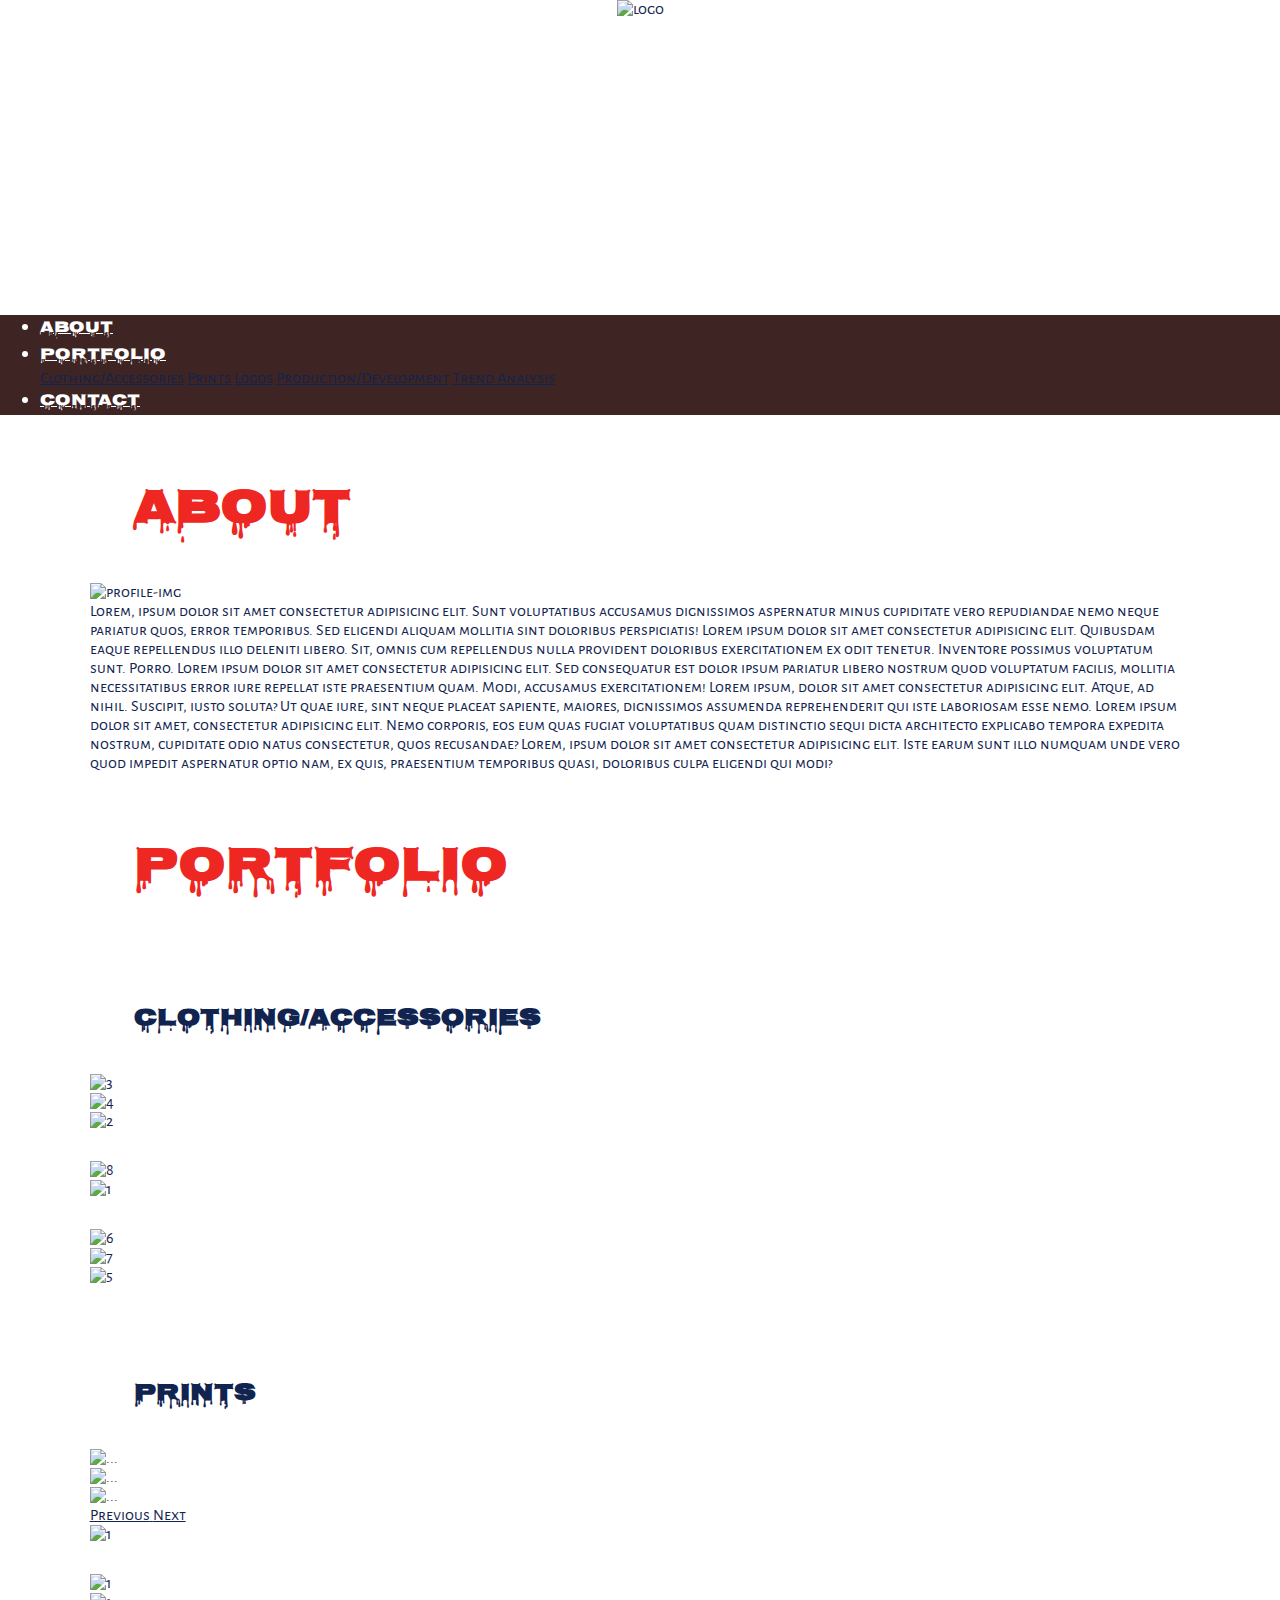
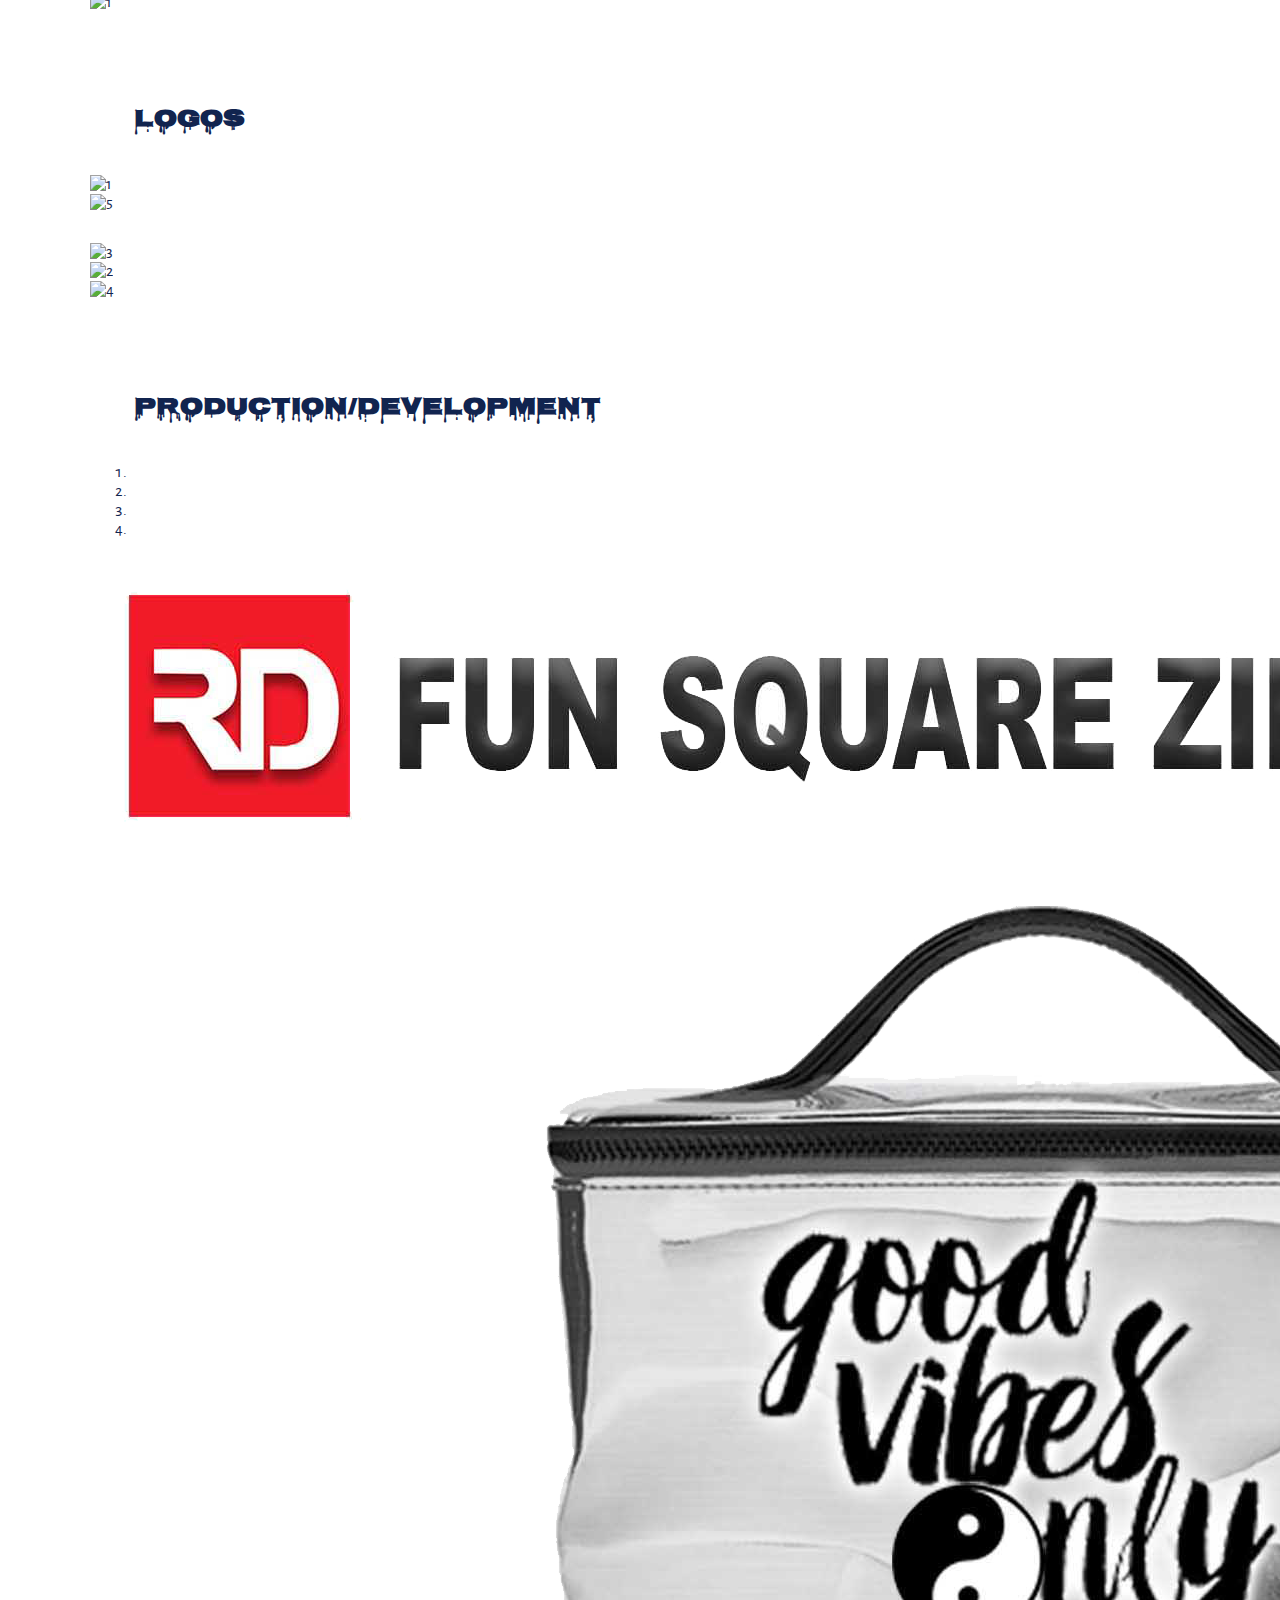
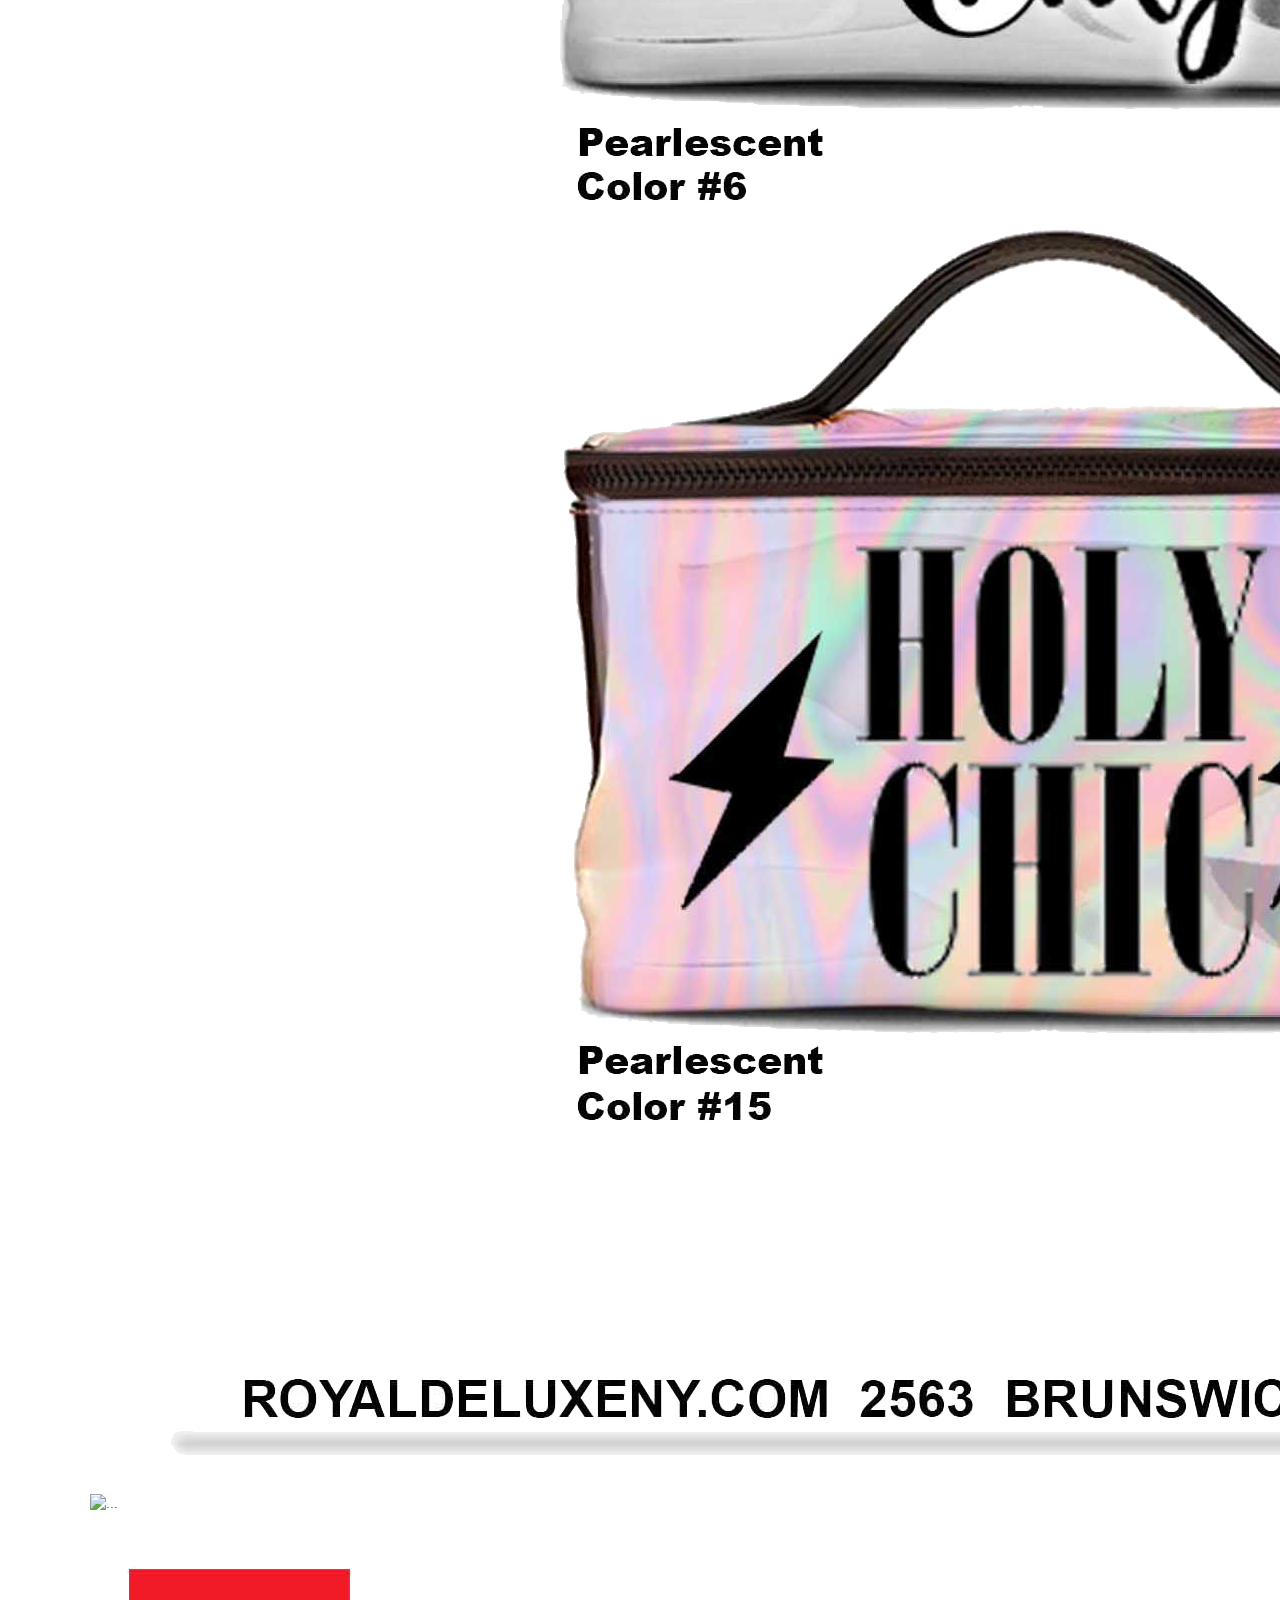
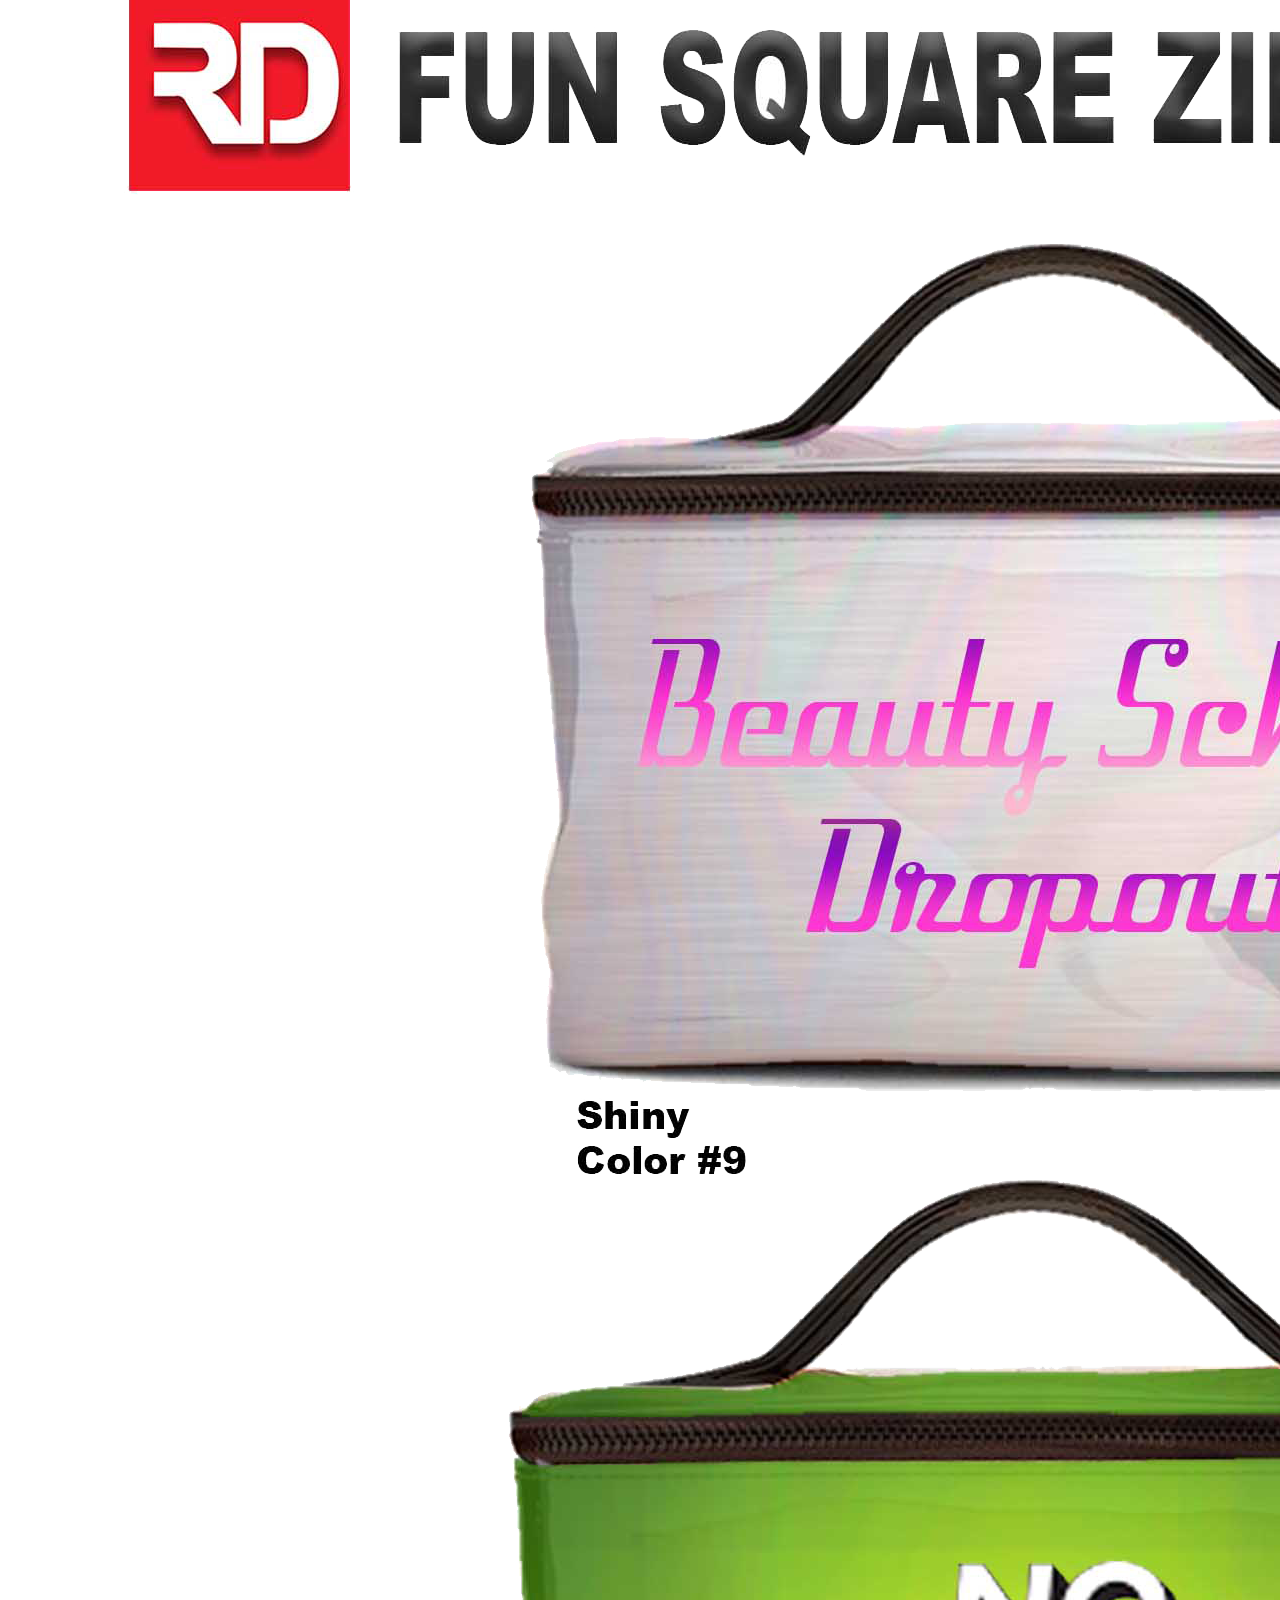
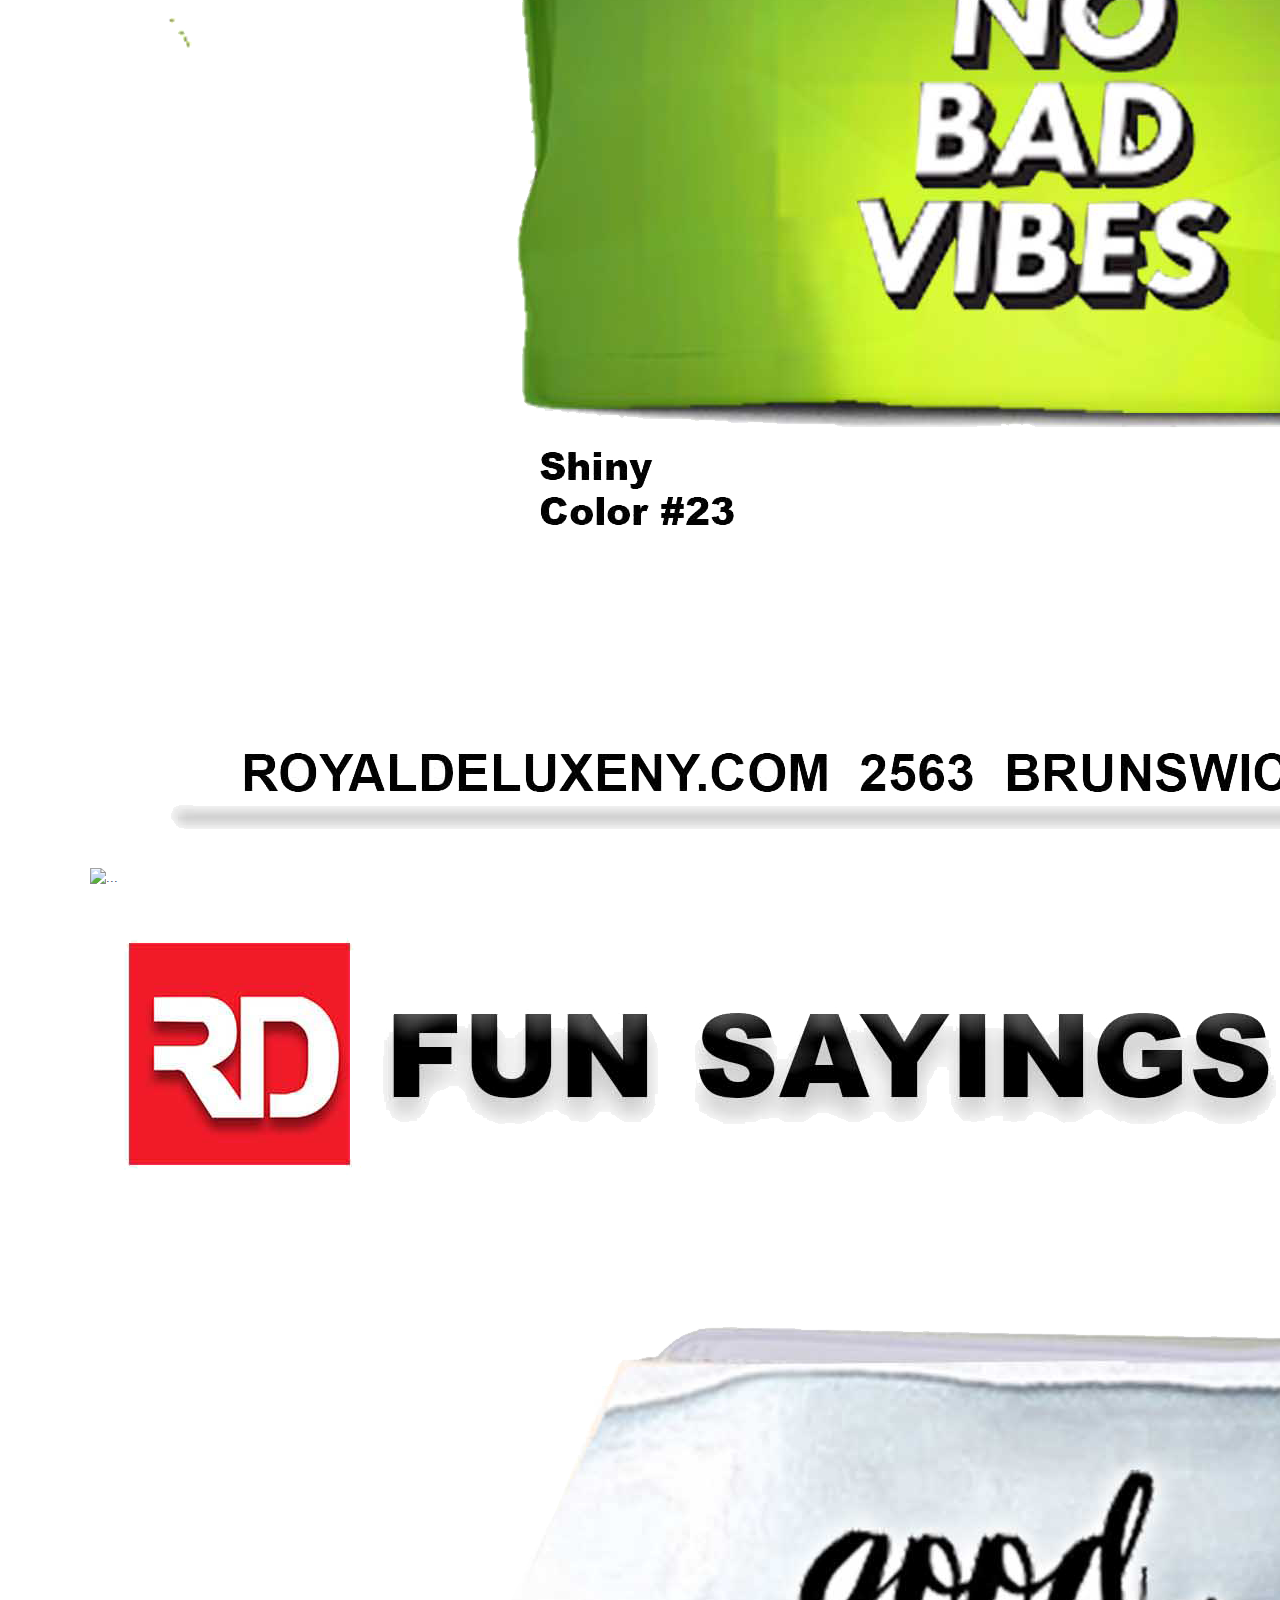
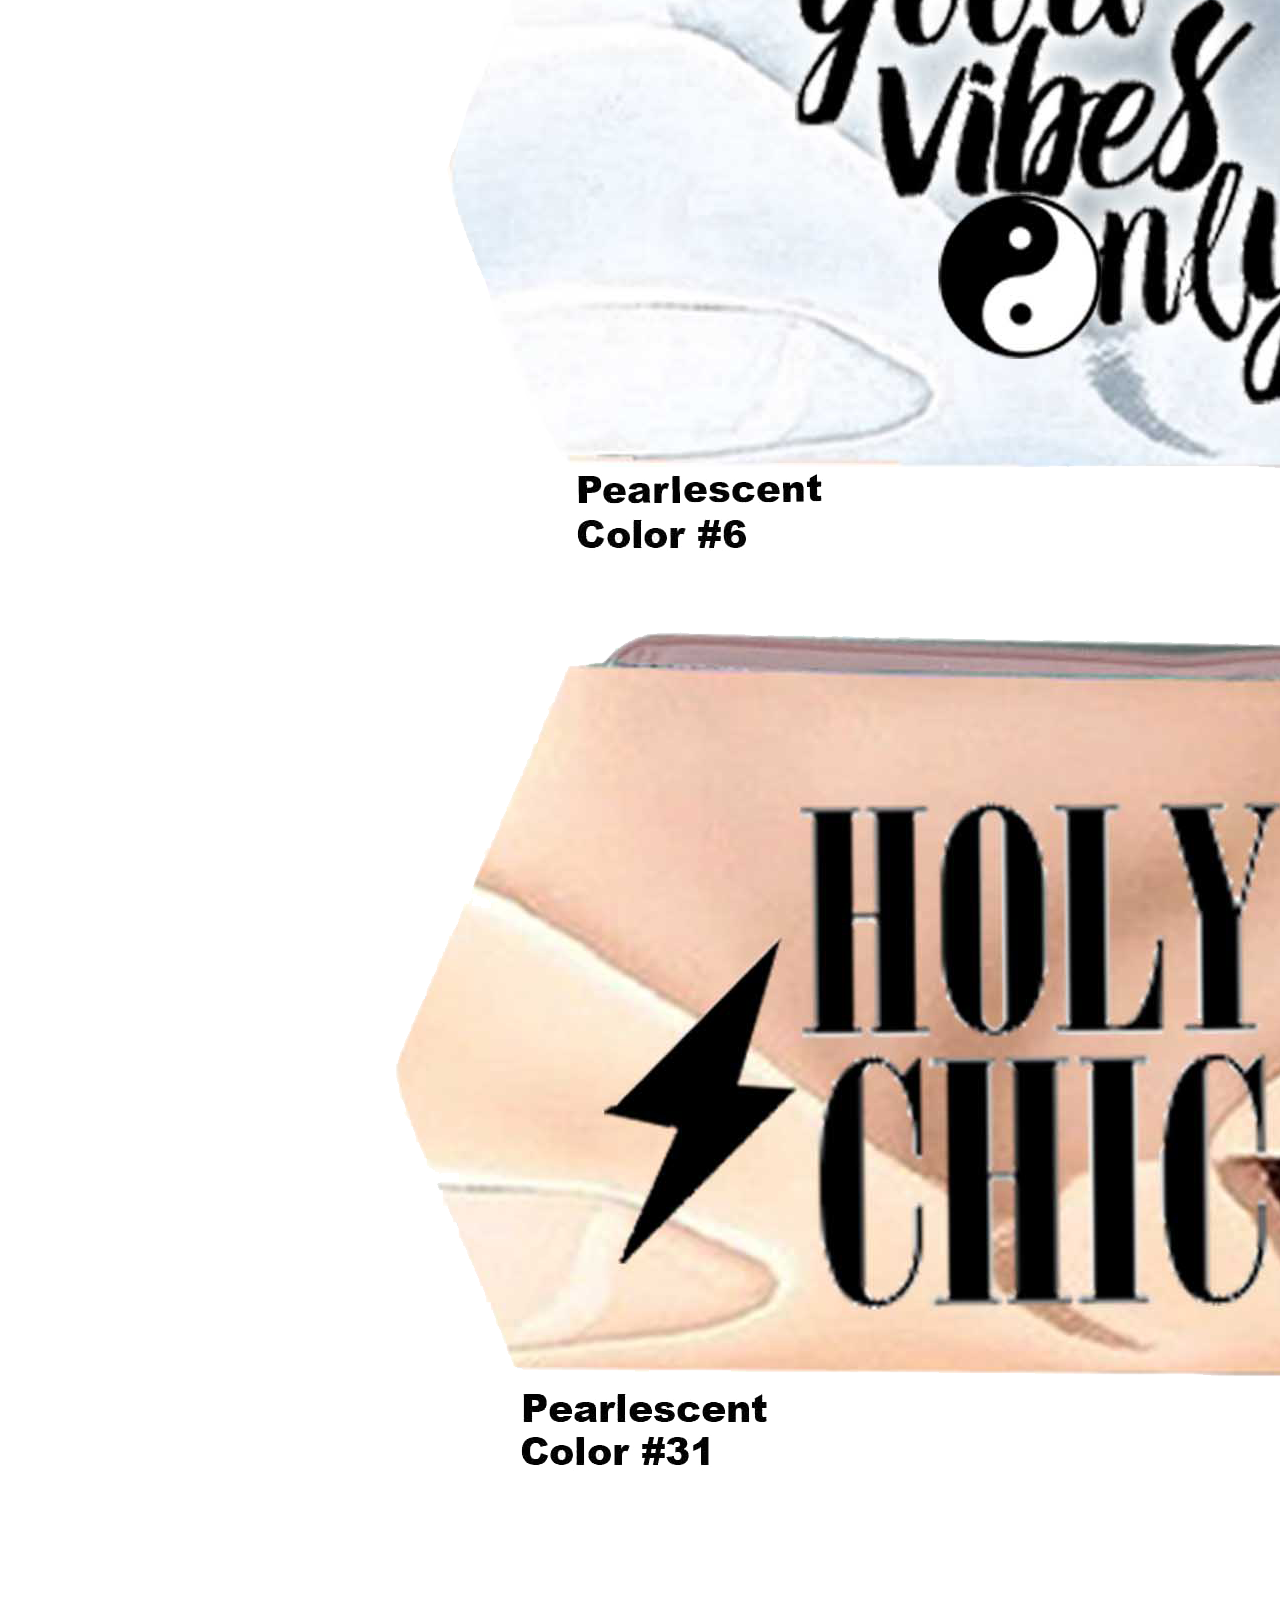
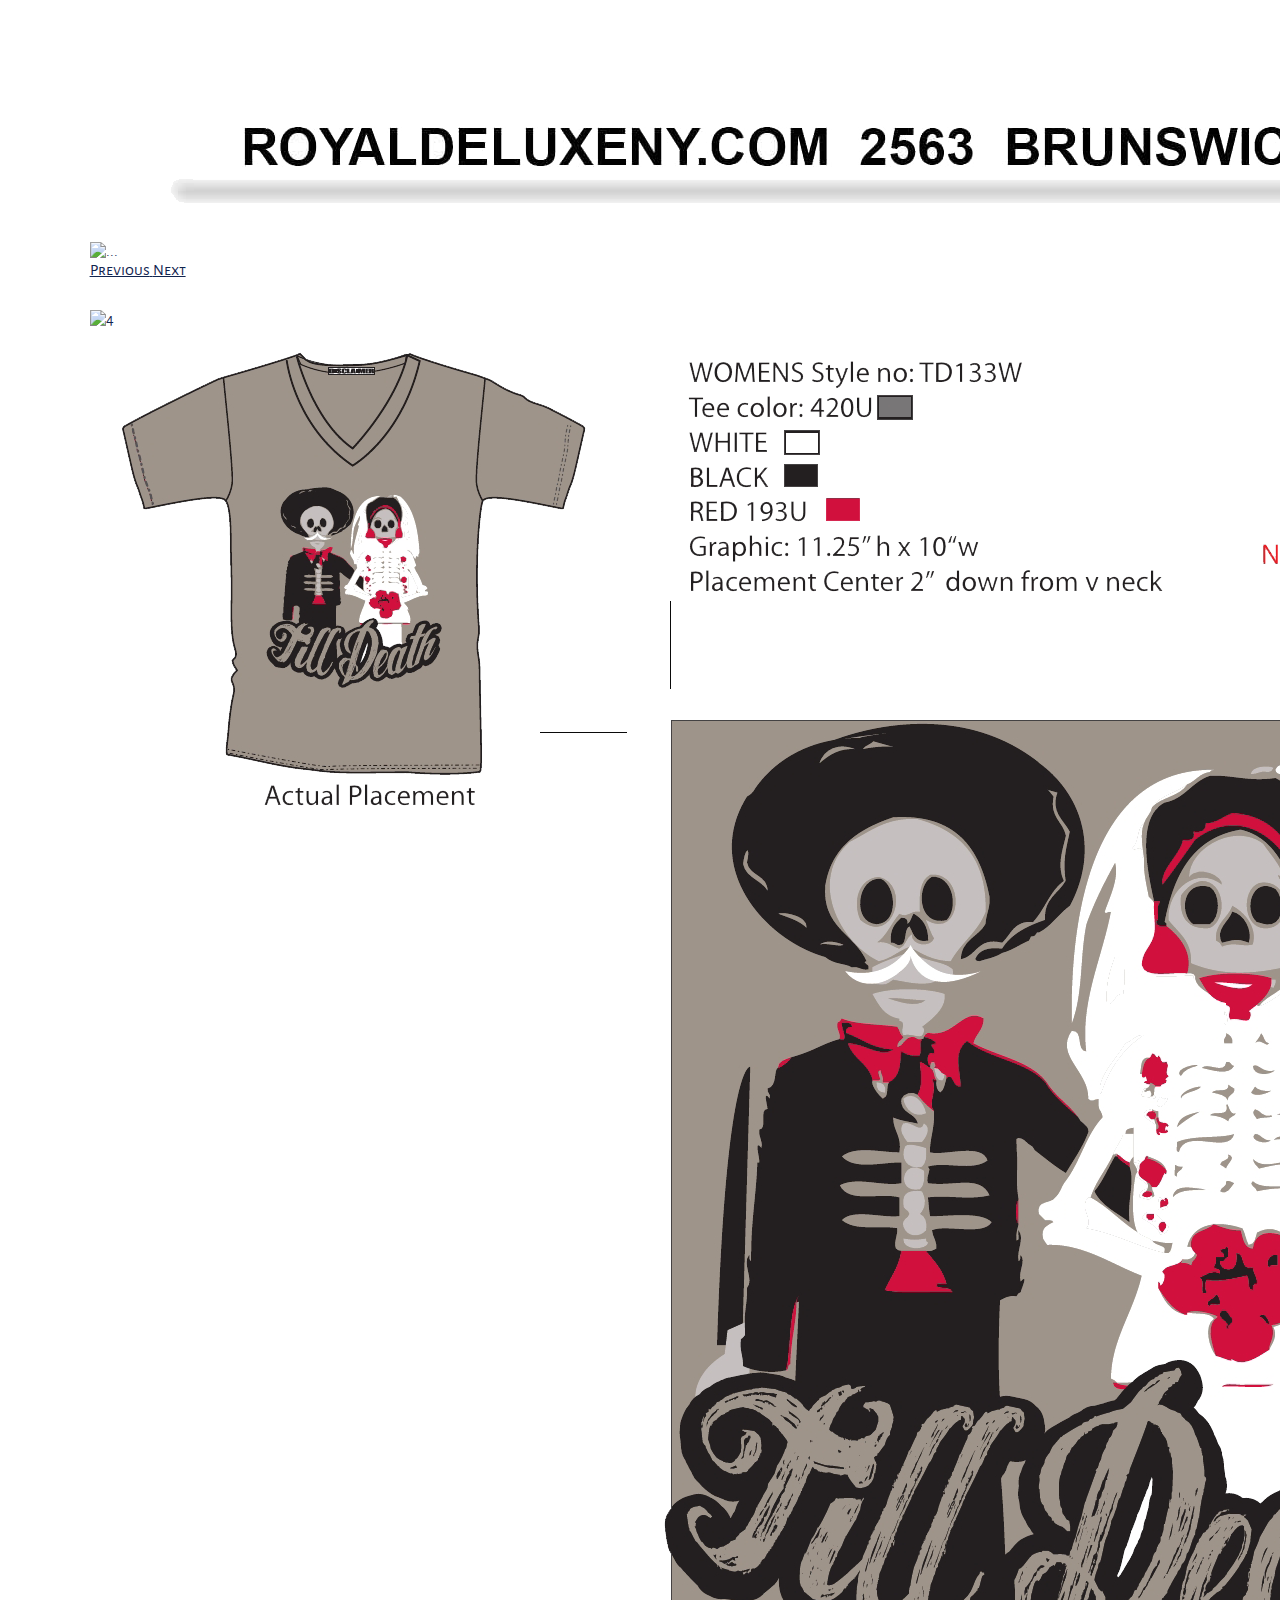
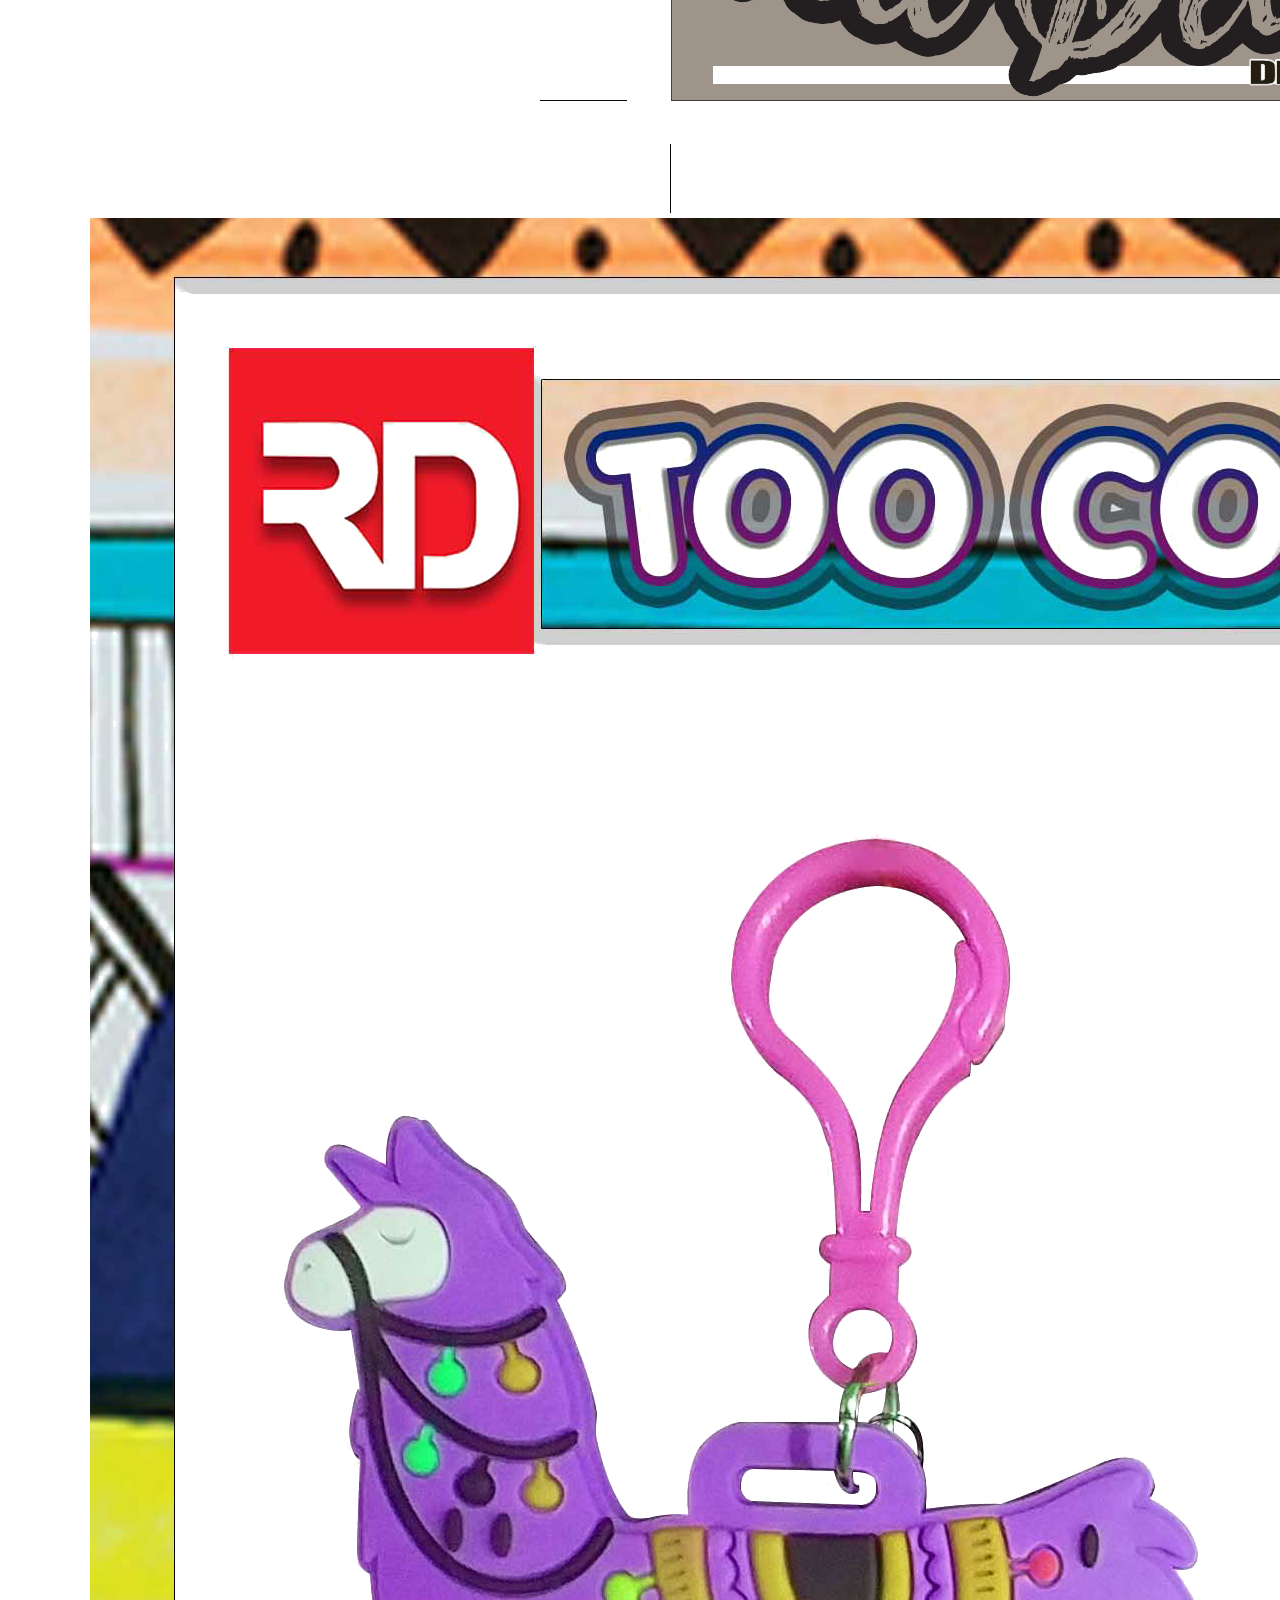
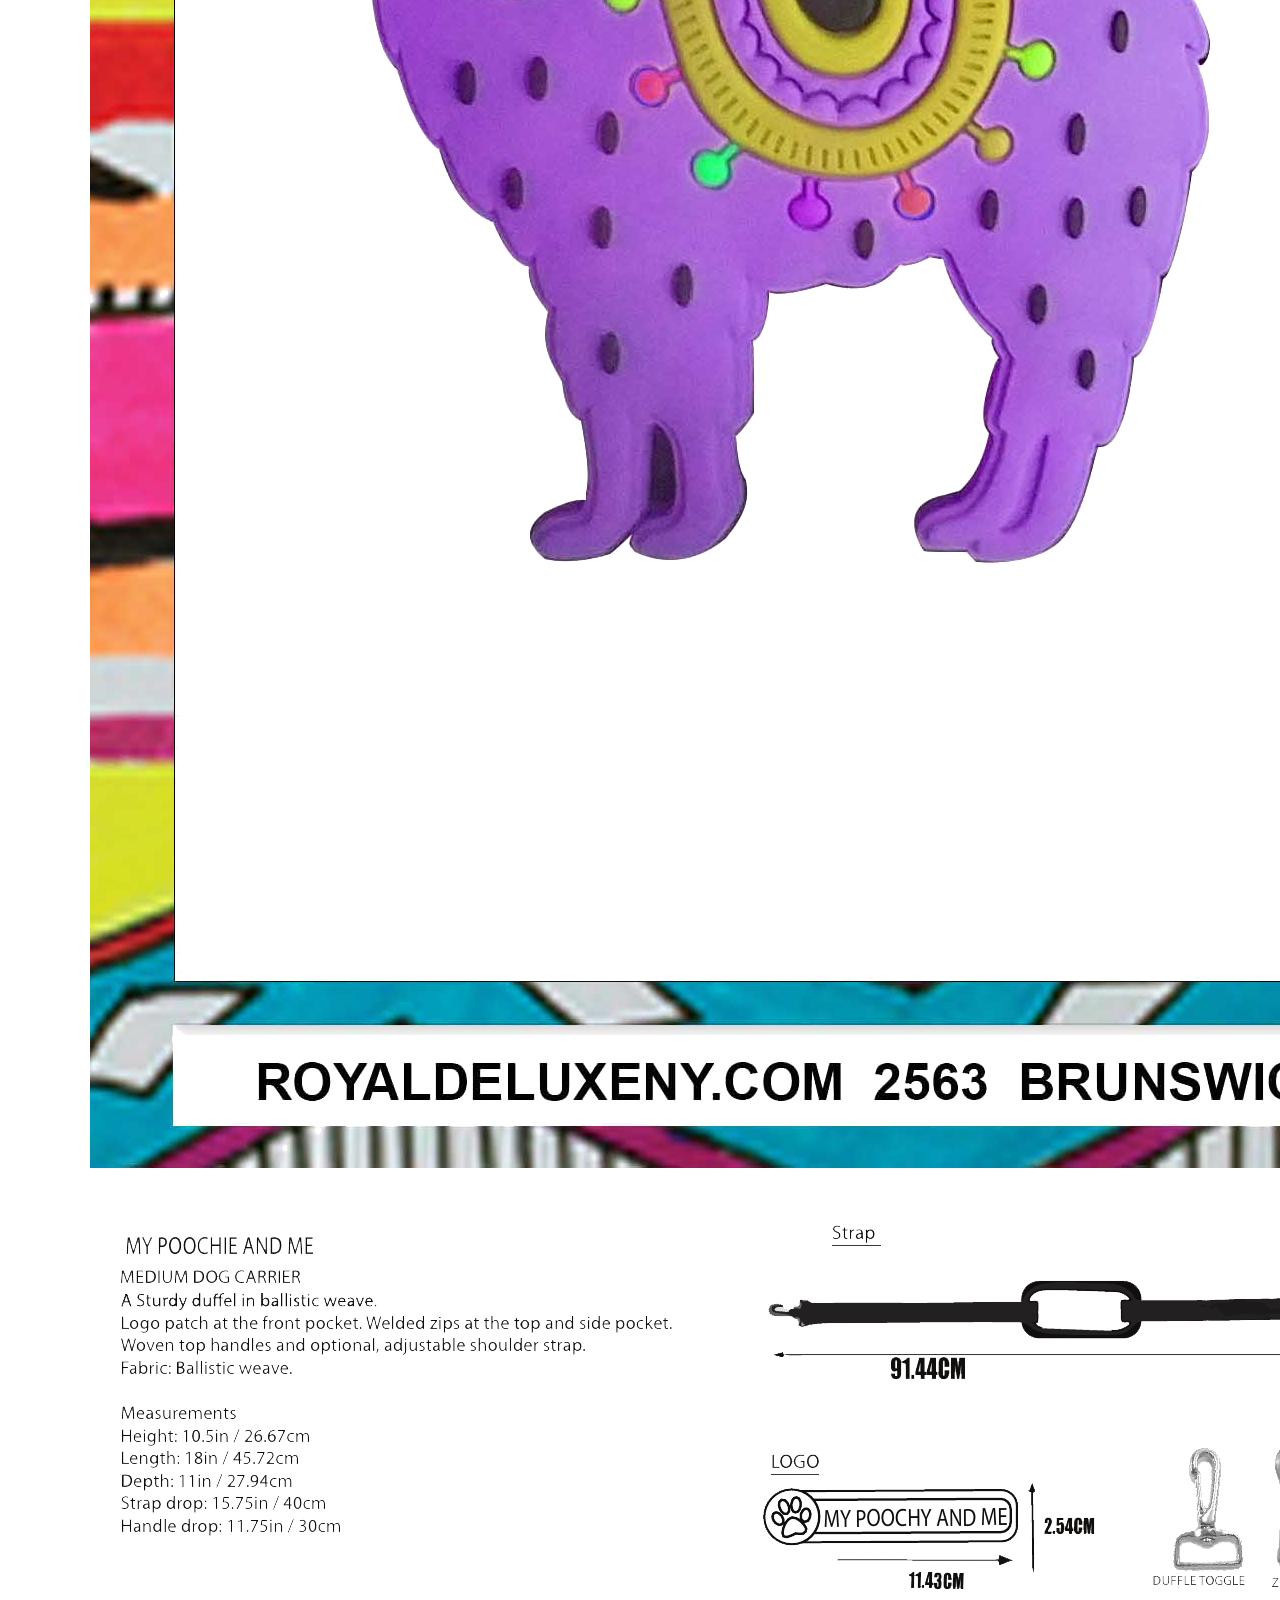
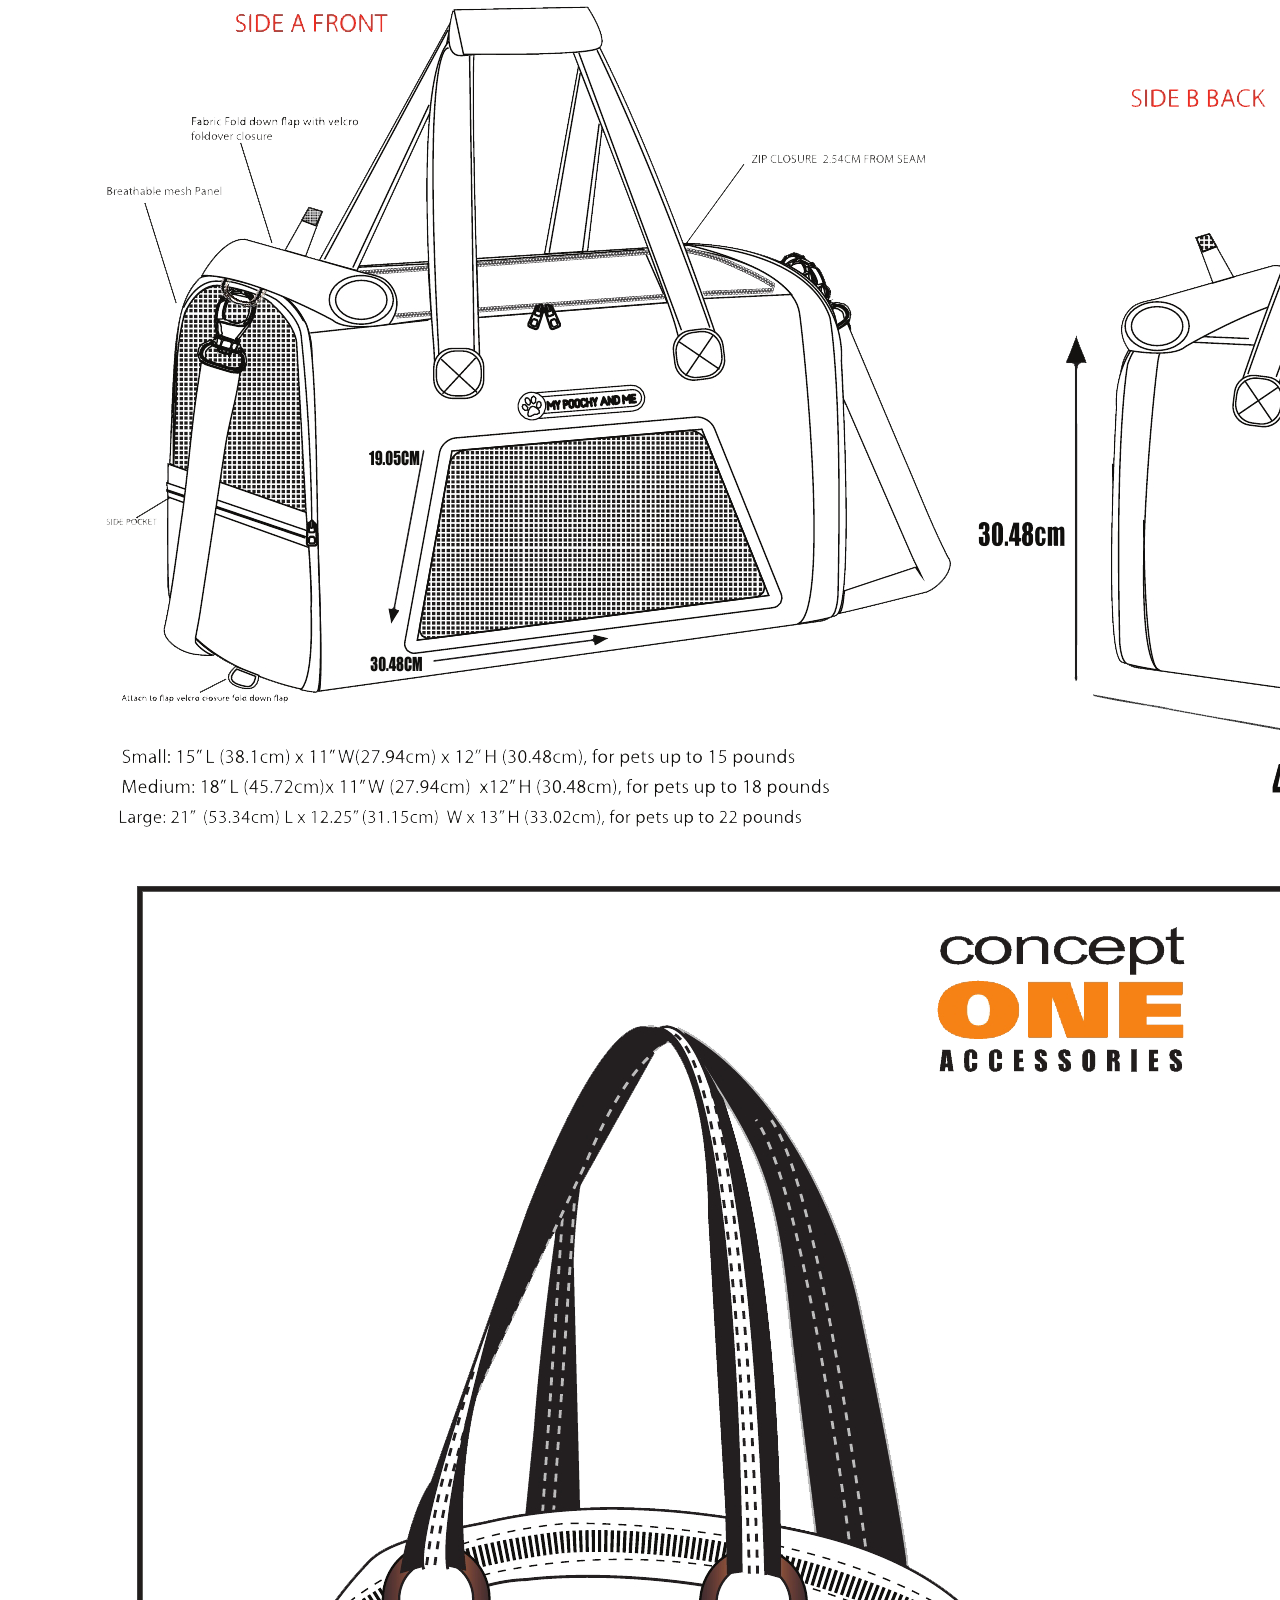
==== index.html @ 84c1ed61 "Carousel" ====
<!DOCTYPE html>
<html lang="en">
  <head>
    <meta charset="UTF-8" />
    <meta name="viewport" content="width=device-width, initial-scale=1.0" />
    <meta http-equiv="X-UA-Compatible" content="ie=edge" />
    <link rel="icon" type="image/png" href="./assets/Images/logo-icon.png" />

    <link
      rel="stylesheet"
      href="https://stackpath.bootstrapcdn.com/bootstrap/4.2.1/css/bootstrap.min.css"
      integrity="sha384-GJzZqFGwb1QTTN6wy59ffF1BuGJpLSa9DkKMp0DgiMDm4iYMj70gZWKYbI706tWS"
      crossorigin="anonymous"
    />

    <!--Google Fonts-->
    <link href="https://fonts.googleapis.com/css?family=Alegreya+Sans+SC|Nosifer" rel="stylesheet">
    <link rel="stylesheet" href="assets/CSS/style.css" />

    <title>about</title>
  </head>
  <body>

    <!--Header-->
    <header>
      <img src="./assets/Images/logo.png" alt="logo" class="logo">
    </header>

    <!--Navbar-->
    <nav class="navbar navbar-light sticky-top ">
      <ul class="nav">
        <li class="nav-item">
          <a class="nav-link active" href="#">About</a>
        </li>
        <li class="nav-item dropdown">
          <a
            class="nav-link dropdown-toggle"
            data-toggle="dropdown"
            href="#"
            role="button"
            aria-haspopup="true"
            aria-expanded="false"
            >Portfolio</a
          >
          <div class="dropdown-menu">
            <a class="dropdown-item" href="#clothing">Clothing/Accessories</a>
            <a class="dropdown-item" href="#prints">Prints</a>
            <a class="dropdown-item" href="#logos">Logos</a>
            <a class="dropdown-item" href="#production-development">Production/Development</a>
            <a class="dropdown-item" href="#trend-analysis">Trend Analysis</a>
            
        </li>
        <li class="nav-item">
          <a class="nav-link" href="#contact">Contact</a>
        </li>
      </ul>
    </nav>

    <!--main-->
    <main>
      <!--ABOUT-->
      <div id="about">
        <h1>About</h1>
        <div class="container">
          <div class="row">
            <div class="col-lg-4">
              <img src="./assets/Images/profile-img.jpg" alt="profile-img" class="img-fluid">
            </div>
            <div class="col-lg-8">
              <p>Lorem, ipsum dolor sit amet consectetur adipisicing elit. Sunt voluptatibus accusamus dignissimos aspernatur minus cupiditate vero repudiandae nemo neque pariatur quos, error temporibus. Sed eligendi aliquam mollitia sint doloribus perspiciatis!
                Lorem ipsum dolor sit amet consectetur adipisicing elit. Quibusdam eaque repellendus illo deleniti libero. Sit, omnis cum repellendus nulla provident doloribus exercitationem ex odit tenetur. Inventore possimus voluptatum sunt. Porro.
                Lorem ipsum dolor sit amet consectetur adipisicing elit. Sed consequatur est dolor ipsum pariatur libero nostrum quod voluptatum facilis, mollitia necessitatibus error iure repellat iste praesentium quam. Modi, accusamus exercitationem!
                Lorem ipsum, dolor sit amet consectetur adipisicing elit. Atque, ad nihil. Suscipit, iusto soluta? Ut quae iure, sint neque placeat sapiente, maiores, dignissimos assumenda reprehenderit qui iste laboriosam esse nemo.
                Lorem ipsum dolor sit amet, consectetur adipisicing elit. Nemo corporis, eos eum quas fugiat voluptatibus quam distinctio sequi dicta architecto explicabo tempora expedita nostrum, cupiditate odio natus consectetur, quos recusandae?
                Lorem, ipsum dolor sit amet consectetur adipisicing elit. Iste earum sunt illo numquam unde vero quod impedit aspernatur optio nam, ex quis, praesentium temporibus quasi, doloribus culpa eligendi qui modi?
              </p>
            </div>
          </div>
        </div>
      </div>
      <div id="portfolio">
        <h1>Portfolio</h1>

        <!--CLOTHING/ACCESSORIES-->
        <div id="clothing" class="margin-top">
          <h2>Clothing/Accessories</h2>
          <div class="container no-gutters">
            
            <!--New Row-->
            <div class="row">
              <div class="col-lg-4">
                <img src="./assets/Images/clothing/3.JPG" alt="3" class="img-fluid">
              </div>
              <div class="col-lg-4">
                <img src="./assets/Images/clothing/8.JPG" alt="4" class="img-fluid">
              </div>
              <div class="col-lg-4">
                <img src="./assets/Images/clothing/1.JPG" alt="2" class="img-fluid">
              </div>
            </div>
            <!--New Row-->
            <div class="row">
              <div class="col-lg-4">
                <img src="./assets/Images/clothing/4.JPG" alt="8" class="img-fluid">
              </div>
              <div class="col-lg-8">
                <img src="./assets/Images/clothing/2.JPG" alt="1" class="img-fluid">
              </div>
            
              
            </div>
            <!--New Row-->
            <div class="row">
              <div class="col-lg-4">
                <img src="./assets/Images/clothing/6.JPG" alt="6" class="img-fluid">
              </div>
              <div class="col-lg-4">
                <img src="./assets/Images/clothing/7.jpg" alt="7" class="img-fluid">
              </div>
              <div class="col-lg-4">
                <img src="./assets/Images/clothing/5.JPG" alt="5" class="img-fluid">
              </div>
              
              
            </div>
           

          </div>
        </div>

        <!--PRINTS-->
        <div id="prints"  class="margin-top">
          <h2>Prints</h2>

          <div class="container">
            <div class="row">
             
              <div class="col-lg-8">
                <div id="carouselExampleFade" class="carousel slide carousel-fade" data-ride="carousel">
                  <div class="carousel-inner">
                    <div class="carousel-item active">
                      <img src="./assets/Images/prints/1.jpg" class="d-block w-100" alt="...">
                    </div>
                    <div class="carousel-item">
                      <img src="./assets/Images/prints/6.jpg" class="d-block w-100" alt="...">
                    </div>
                    <div class="carousel-item">
                      <img src="./assets/Images/prints/2.jpg" class="d-block w-100" alt="...">
                    </div>
                  </div>
                  <a class="carousel-control-prev" href="#carouselExampleFade" role="button" data-slide="prev">
                    <span class="carousel-control-prev-icon" aria-hidden="true"></span>
                    <span class="sr-only">Previous</span>
                  </a>
                  <a class="carousel-control-next" href="#carouselExampleFade" role="button" data-slide="next">
                    <span class="carousel-control-next-icon" aria-hidden="true"></span>
                    <span class="sr-only">Next</span>
                  </a>
                </div>
              </div>
              <div class="col-lg-4">
                <img src="./assets/Images/prints/5.jpg" alt="1" class="img-fluid">
              </div>
            </div>
           
           
            </div>
            <!--New Row-->
            <div class="row">
              <div class="col-lg-6">
                <img src="./assets/Images/prints/3.jpg" alt="1" class="img-fluid">
              </div>
              <div class="col-lg-4">
                <img src="./assets/Images/prints/4.jpg" alt="1" class="img-fluid">
              </div>
             
            </div>
           
          </div>
        </div>

        <!--LOGOS-->
        <div id="logos" class="margin-top">
          <h2>Logos</h2>
          <div class="conainer no-gutters">
            <div class="row">
              <div class="col-lg-8">
                <img src="./assets/Images/logos/1.jpg" alt="1" class="img-fluid">
              </div>
              <div class="col-lg-4">
                <img src="./assets/Images/logos/5.jpg" alt="5" class="img-fluid">
              </div>
            </div>
            <!--New Row-->
            <div class="row">
              <div class="col-lg-4">
                <img src="./assets/Images/logos/3.jpg" alt="3" class="img-fluid">
              </div>
              <div class="col-lg-4">
                <img src="./assets/Images/logos/2.jpg" alt="2" class="img-fluid">
              </div>
              <div class="col-lg-4">
                <img src="./assets/Images/logos/4.jpg" alt="4" class="img-fluid">
              </div>
            </div>
          </div>
        </div>

        <!--PRODUCTION/DEVELOPMENT-->
        <div id="production-development" class="margin-top">
          <h2>Production/Development</h2>
          <div class="container no-gutters">
            <div class="row">
              <div class="col-lg-12">




                <div id="carouselExampleIndicators" class="carousel slide" data-ride="carousel">
                  <ol class="carousel-indicators">
                    <li data-target="#carouselExampleIndicators" data-slide-to="0" class="active"></li>
                    <li data-target="#carouselExampleIndicators" data-slide-to="1"></li>
                    <li data-target="#carouselExampleIndicators" data-slide-to="2"></li>
                    <li data-target="#carouselExampleIndicators" data-slide-to="3"></li>
                  </ol>
                  <div class="carousel-inner">
                    <div class="carousel-item active">
                      <img src="./assets/Images/production/1.png" class="d-block w-100" alt="...">
                    </div>
                    <div class="carousel-item">
                      <img src="./assets/Images/production/2.png" class="d-block w-100" alt="...">
                    </div>
                    <div class="carousel-item">
                      <img src="./assets/Images/production/3.png" class="d-block w-100" alt="...">
                    </div>
                    <div class="carousel-item">
                      <img src="./assets/Images/production/4.png" class="d-block w-100" alt="...">
                    </div>
                    <div class="carousel-item">
                      <img src="./assets/Images/production/5.png" class="d-block w-100" alt="...">
                    </div>
                    <div class="carousel-item">
                      <img src="./assets/Images/production/6.png" class="d-block w-100" alt="...">
                    </div>
                  </div>
                  <a class="carousel-control-prev" href="#carouselExampleIndicators" role="button" data-slide="prev">
                    <span class="carousel-control-prev-icon" aria-hidden="true"></span>
                    <span class="sr-only">Previous</span>
                  </a>
                  <a class="carousel-control-next" href="#carouselExampleIndicators" role="button" data-slide="next">
                    <span class="carousel-control-next-icon" aria-hidden="true"></span>
                    <span class="sr-only">Next</span>
                  </a>
                </div>
              </div>
            </div>
            
            <div class="row">
              <div class="col-lg-4">
                <img src="./assets/Images/production/7.png" alt="4" class="img-fluid">
              </div>
              <div class="col-lg-4">
                <img src="./assets/Images/production/8.1.png" alt="4" class="img-fluid">
              </div>
              <div class="col-lg-4">
                <img src="./assets/Images/production/8.png" alt="4" class="img-fluid">
              </div>
            </div>
            <div class="row">
              <div class="col-lg-8">
                <img src="./assets/Images/production/bag9.png" alt="4" class="img-fluid">
              </div>
              <div class="col-lg-4">
                <img src="./assets/Images/production/bag10.png" alt="4" class="img-fluid">
              </div>
            </div>
            <!--New Row-->
            <div class="row">
              <div class="col-lg-12">
                <img src="./assets/Images/production/phone13.png" alt="4" class="img-fluid">
              </div>
            </div>
            <!--New Row-->
            <div class="row">
              <div class="col-lg-8">
                <img src="./assets/Images/production/bracelet11.png" alt="4" class="img-fluid">
              </div>
              <div class="col-lg-4">
                <img src="./assets/Images/production/bracelet12.png" alt="4" class="img-fluid">
              </div>
            </div>
            <!--New Row-->
            <div class="row">
              <div class="col-lg-5">
                <img src="./assets/Images/production/b15.png" alt="4" class="img-fluid">
              </div>
              <div class="col-lg-7">
                <img src="./assets/Images/production/b14.png" alt="4" class="img-fluid">
              </div>
            </div>
          </div>
        </div>

        <!--TREND ANALYSIS-->
        <div id="trend-analysis" class="margin-top">
          <h2>Trend Analysis</h2>
          <div class="conainer no-gutters">
            <div class="row">
              <div class="col-lg-12">
                <img src="./assets/Images/trend-analysis/01.jpg" alt="1" class="img-fluid">
              </div>
            </div>
            <!--New Row-->
            <div class="row">
              <div class="col-lg-6">
                <img src="./assets/Images/trend-analysis/1.jpg" alt="1" class="img-fluid">
              </div>
              <div class="col-lg-6">
                <img src="./assets/Images/trend-analysis/2.jpg" alt="1" class="img-fluid">
              </div>
            </div>
            <!--New Row-->
            <div class="row">
              <div class="col-lg-6">
                <img src="./assets/Images/trend-analysis/3.jpg" alt="1" class="img-fluid">
              </div>
              <div class="col-lg-6">
                <img src="./assets/Images/trend-analysis/4.jpg" alt="1" class="img-fluid">
              </div>
            </div>

        </div>
      </div>


      <!--CONTACT-->
      <div id="contact">
        <h1>Contact</h1>
        <div class="row">
          <div class="col-lg-12">
            <p class="center">Have a question? Feel free to contact me.</p>
            <form class="contact" action="https://formspree.io/salemclaire@gmail.com" method="POST">
        
              <input type="text" name="name" placeholder="Name" data-aos="fade-up" data-aos-duration="3000" />
        
              <br>
              <input type="email" name="_replyto" placeholder="Enter your email" class=" margin-top" data-aos="fade-up"
                data-aos-duration="3000" />
        
              <br>
              <textarea name="message" placeholder="Type in your message here" class=" margin-top" data-aos="fade-up"
                data-aos-duration="3000"></textarea>
              <br />
              <input type="submit" value="Send" id="submitButton" class="margin-top">
        
            </form>
        
            
          </div>
      </div>

    </main>

    <!--footer-->

    <footer>
      <a href="#"><img src="./assets/Images/arrow.png" alt="arrow-up" id="arrow"></a>
      <p class="margin-top">copyright &copy; 2019</p>
    </footer>

    <!--jQuery-->
    <script
      src="https://code.jquery.com/jquery-3.3.1.slim.min.js"
      integrity="sha384-q8i/X+965DzO0rT7abK41JStQIAqVgRVzpbzo5smXKp4YfRvH+8abtTE1Pi6jizo"
      crossorigin="anonymous"
    ></script>
    <script
      src="https://cdnjs.cloudflare.com/ajax/libs/popper.js/1.14.6/umd/popper.min.js"
      integrity="sha384-wHAiFfRlMFy6i5SRaxvfOCifBUQy1xHdJ/yoi7FRNXMRBu5WHdZYu1hA6ZOblgut"
      crossorigin="anonymous"
    ></script>
    <script
      src="https://stackpath.bootstrapcdn.com/bootstrap/4.2.1/js/bootstrap.min.js"
      integrity="sha384-B0UglyR+jN6CkvvICOB2joaf5I4l3gm9GU6Hc1og6Ls7i6U/mkkaduKaBhlAXv9k"
      crossorigin="anonymous"
    ></script>
  </body>
</html>
---- assets/CSS/style.css ----
* {
    margin: 0;
    color: #11244f;
    font-family: 'Alegreya Sans SC', sans-serif;
}

body {
    /* background: url("/assets/Images/background.jpg");
    background-repeat: repeat-y;
    background-position: center; */
    background: #fff;
}

.row {
    margin-top: 30px;
}

main {
    margin-left: 7%;
    margin-right: 7%;
    /* background: url("/assets/Images/back-main.png");
    background-repeat: repeat-y; */
}

.logo {
    width: 19%;
    height: auto;
}

header {
    text-align: center;
    height: 35vh;
    width: 100%;
    /* background: #ee2722; */
    background: url("../Images/prints/1.jpg");
    background-position: top;
}

nav {
    z-index: 1;
    background: #3e2423;
}

.nav-link, .nav-item {
    font-family: 'Nosifer', cursive;
    color: #fff;
    border: 0px;
    z-index: 1;
}

.nav-link:hover {
    color: #ee2722;
    border: 0px;
    z-index: 1;
}

#submitButton {
    width: 80px;
    border-radius: 4px;
}

input, textarea {
    width: 450px;
    padding: 5px;
    background: #3e2423;
    color: #fff;
}

textarea {
    height: 180px;
    color: #fff
}

.contact {
    color: #fff;
}

h1 {
    padding-left: 4%;
    font-family: 'Nosifer', cursive;
    font-size: 48px;
    color: #ee2722;
    padding-top: 5%;
}

h2 {
    padding-left: 4%;
    margin-top: 8%;
    margin-bottom: 3%;
    font-family: 'Nosifer', cursive;
    color: #11244f;
}

footer {
    height: 10vh;
    text-align: center;
}

.margin-top {
    margin-top: 10px;
}

#arrow {
    margin-top: 20px;
    width: 50px;
    height: 50px;
}

@media screen and (max-width: 640px) {
    .logo {
        height: 100%;
        width: auto;
    }
    input, textarea {
        width: 100%;
    }
}
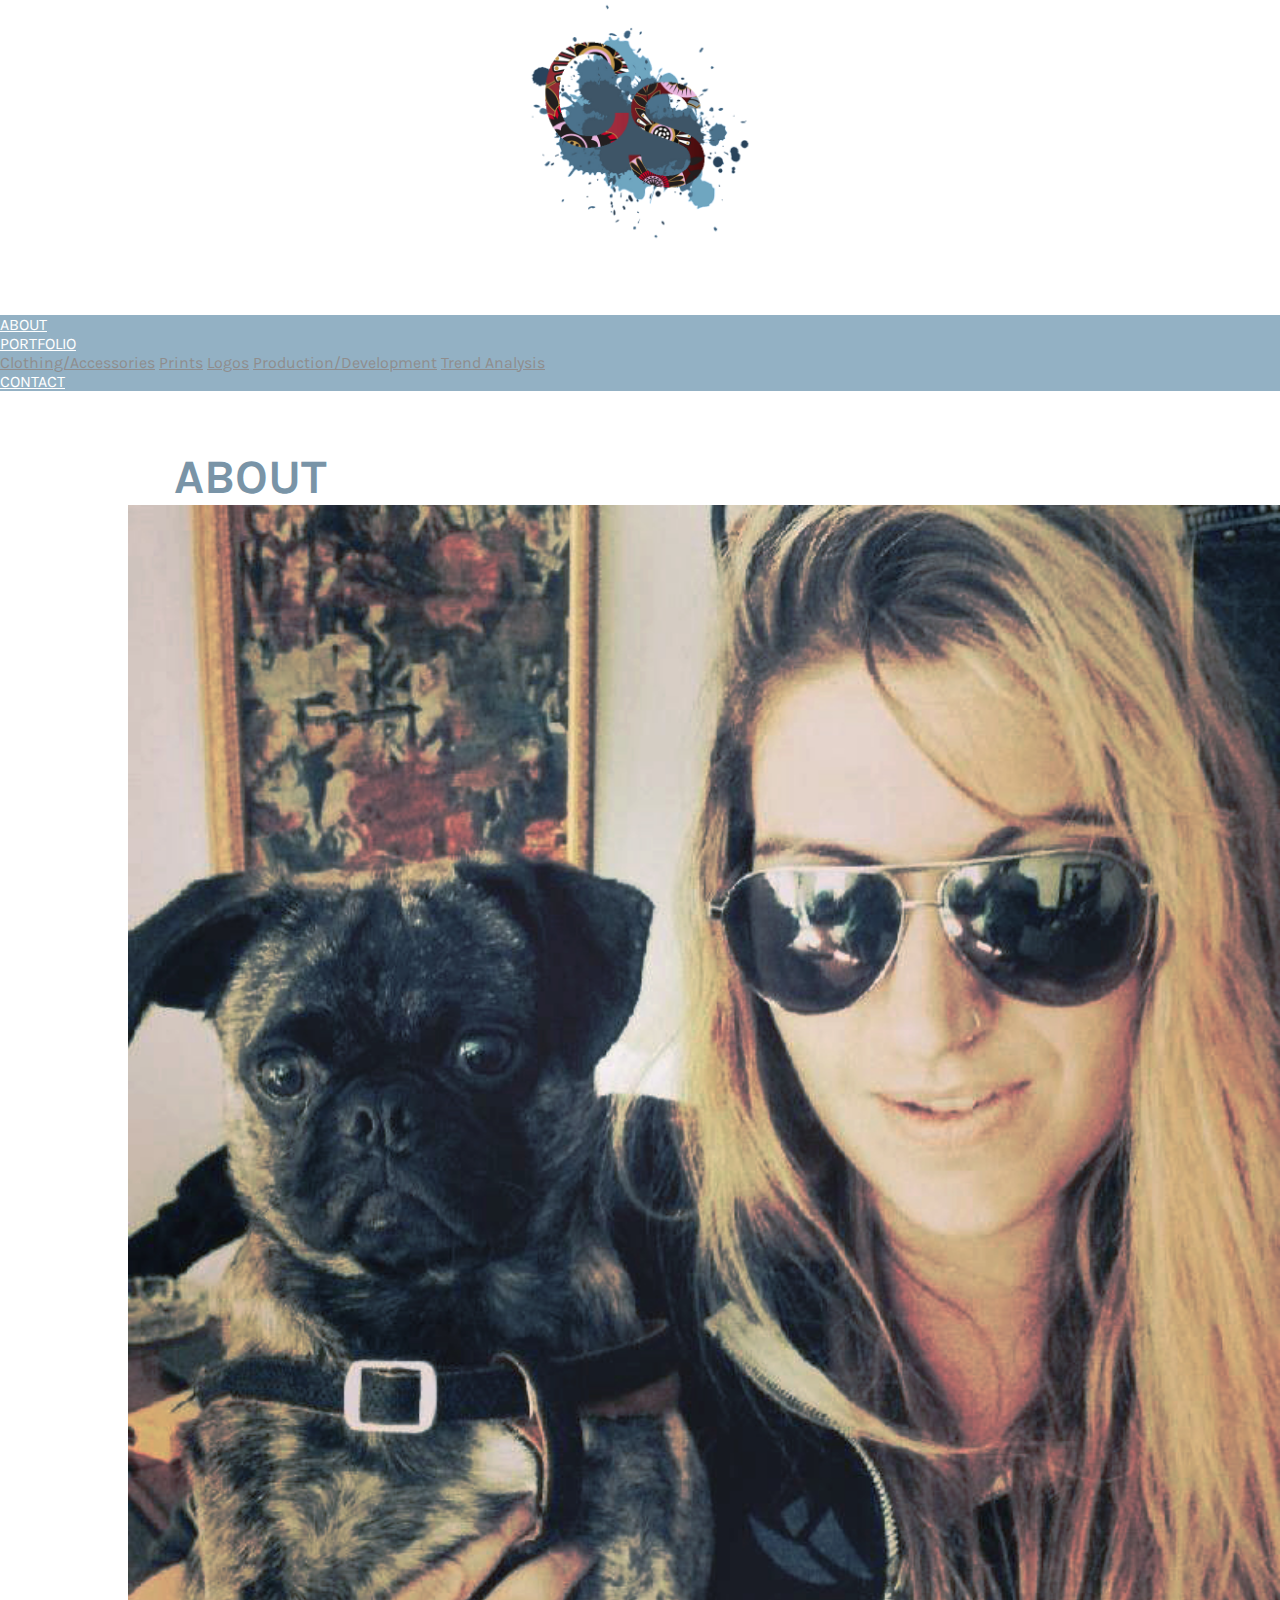
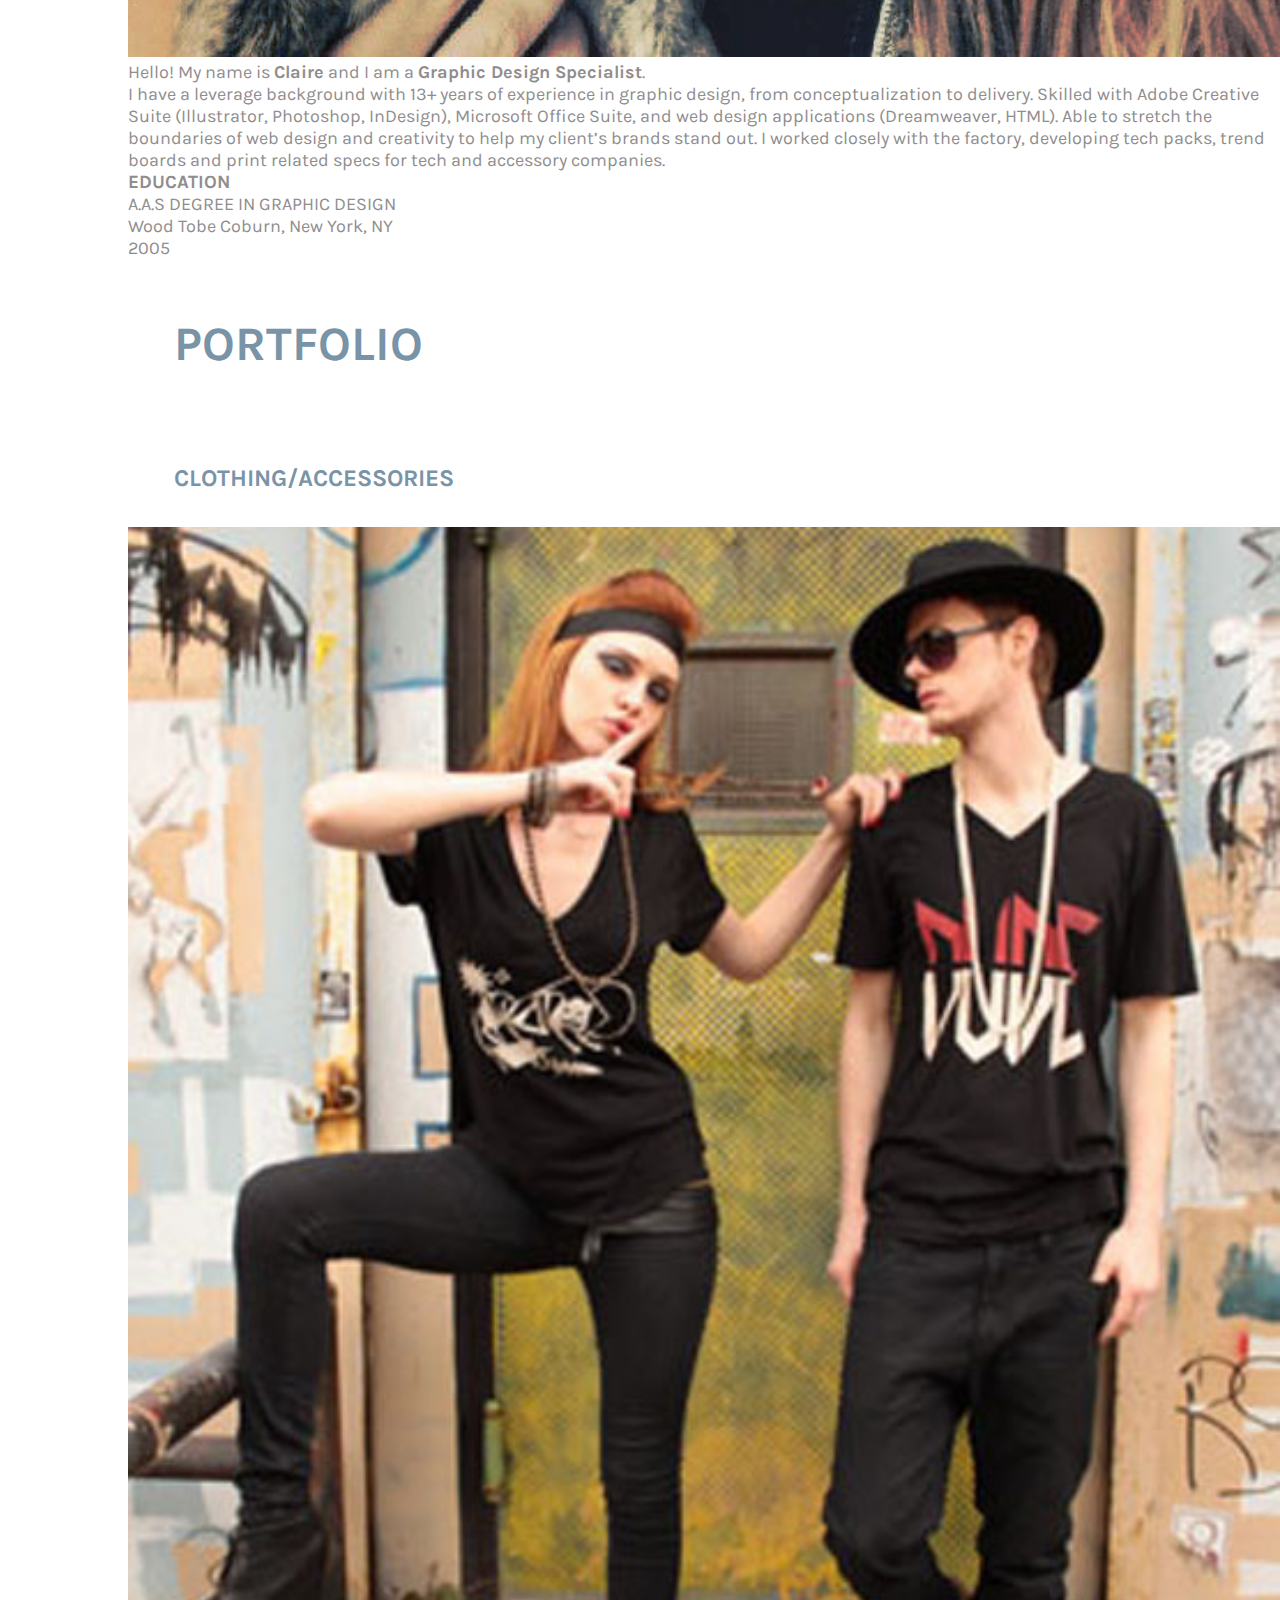
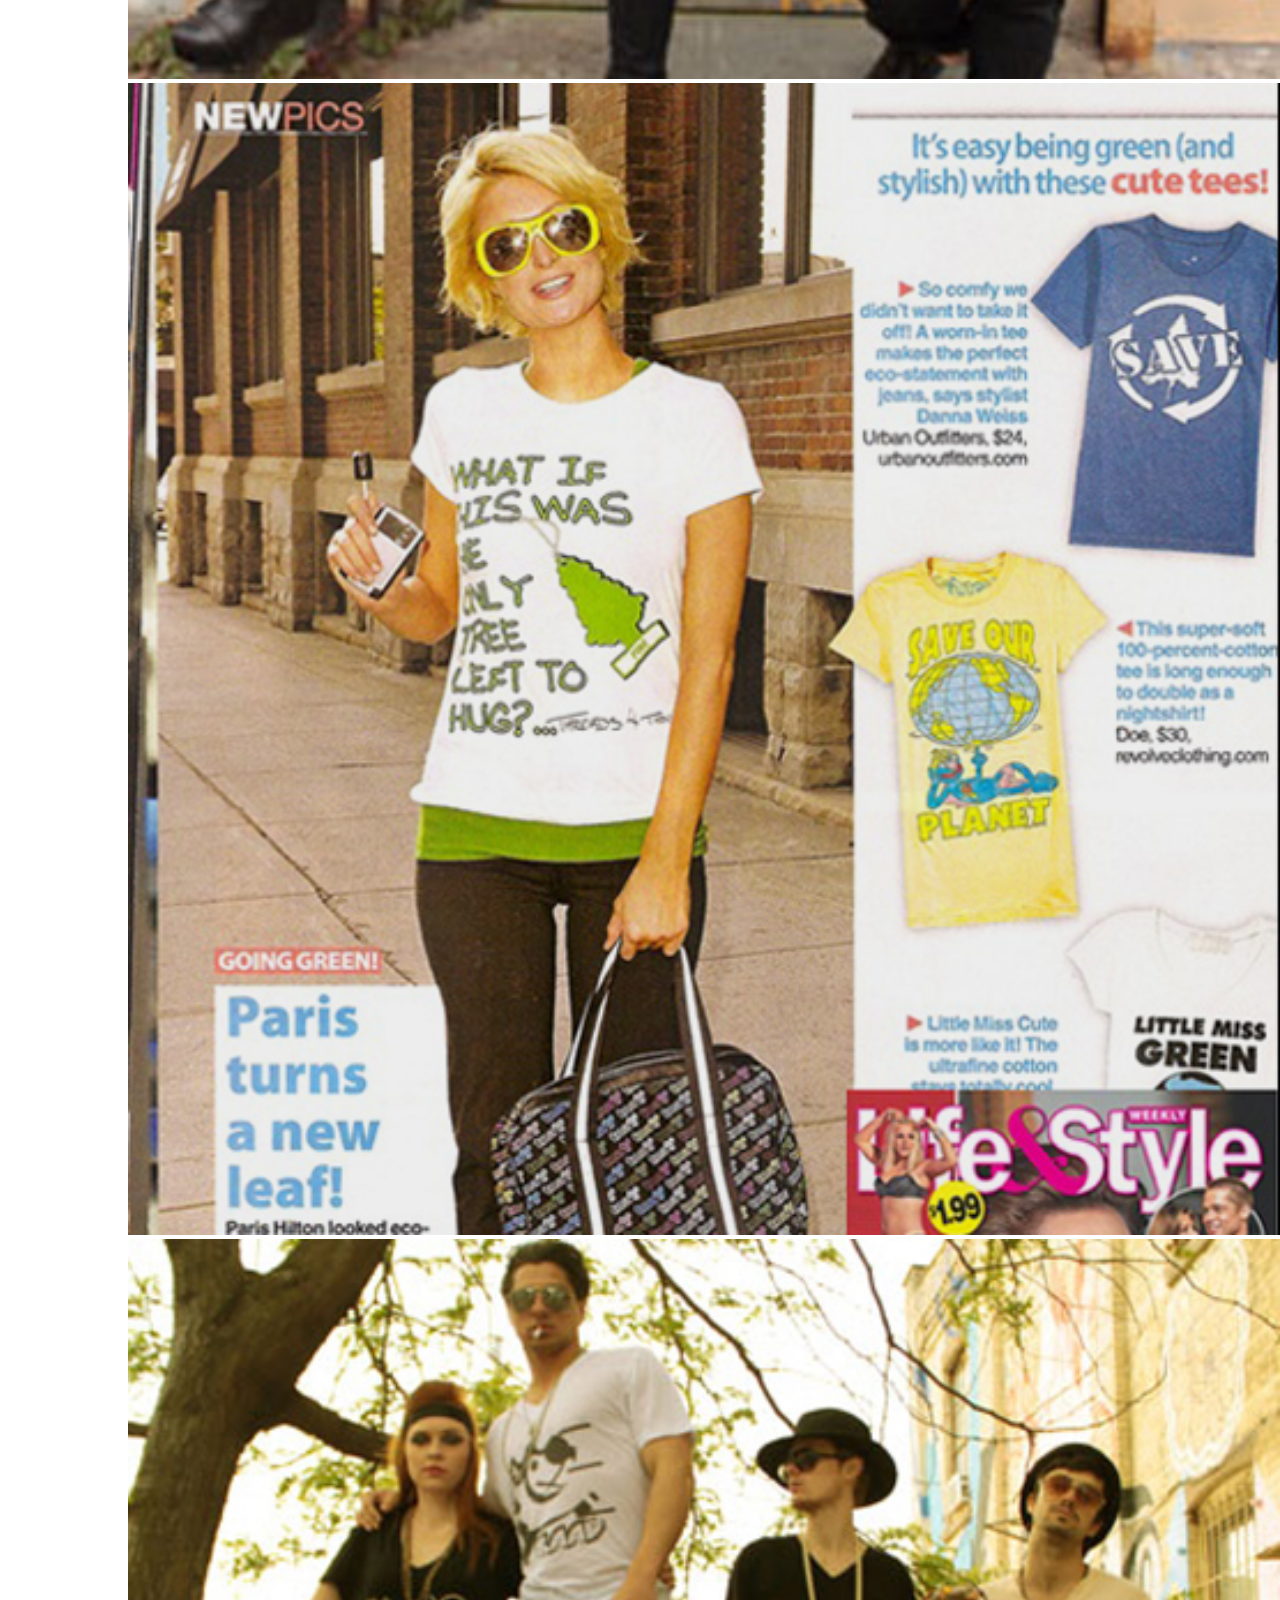
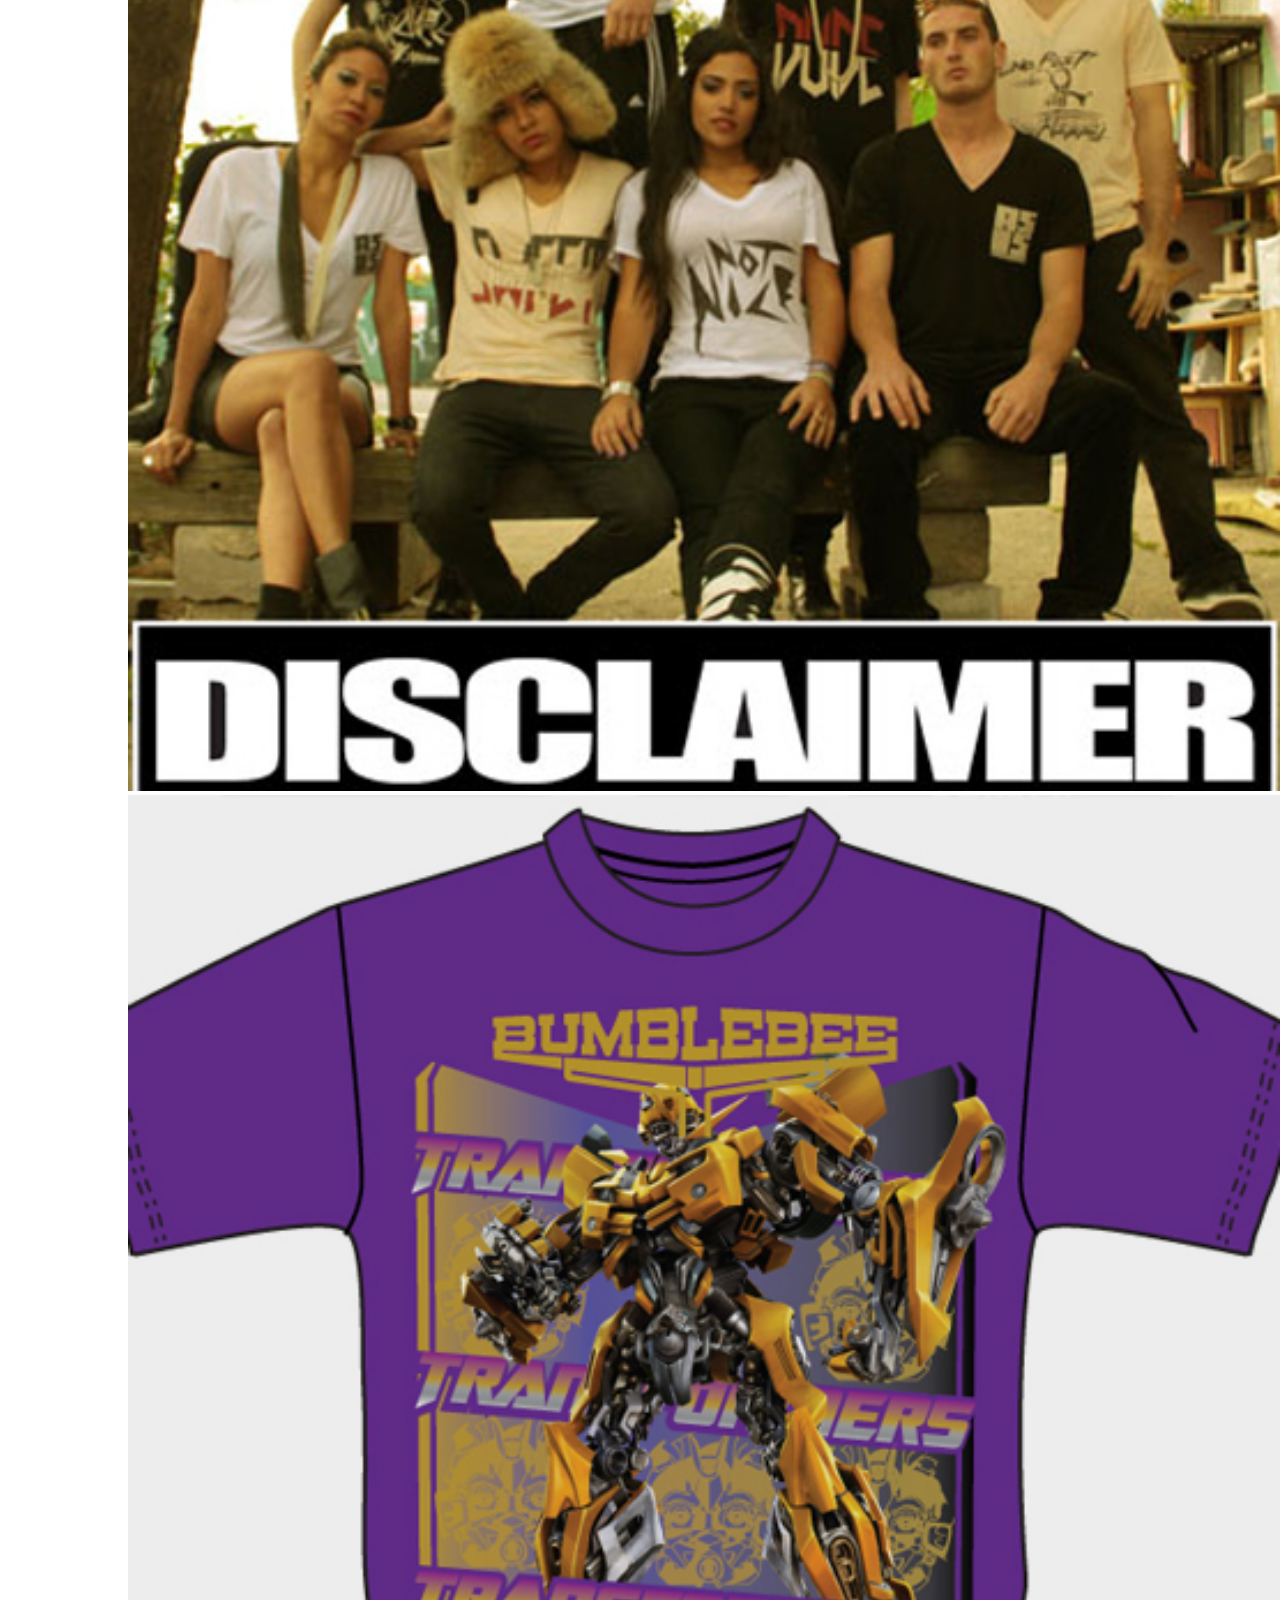
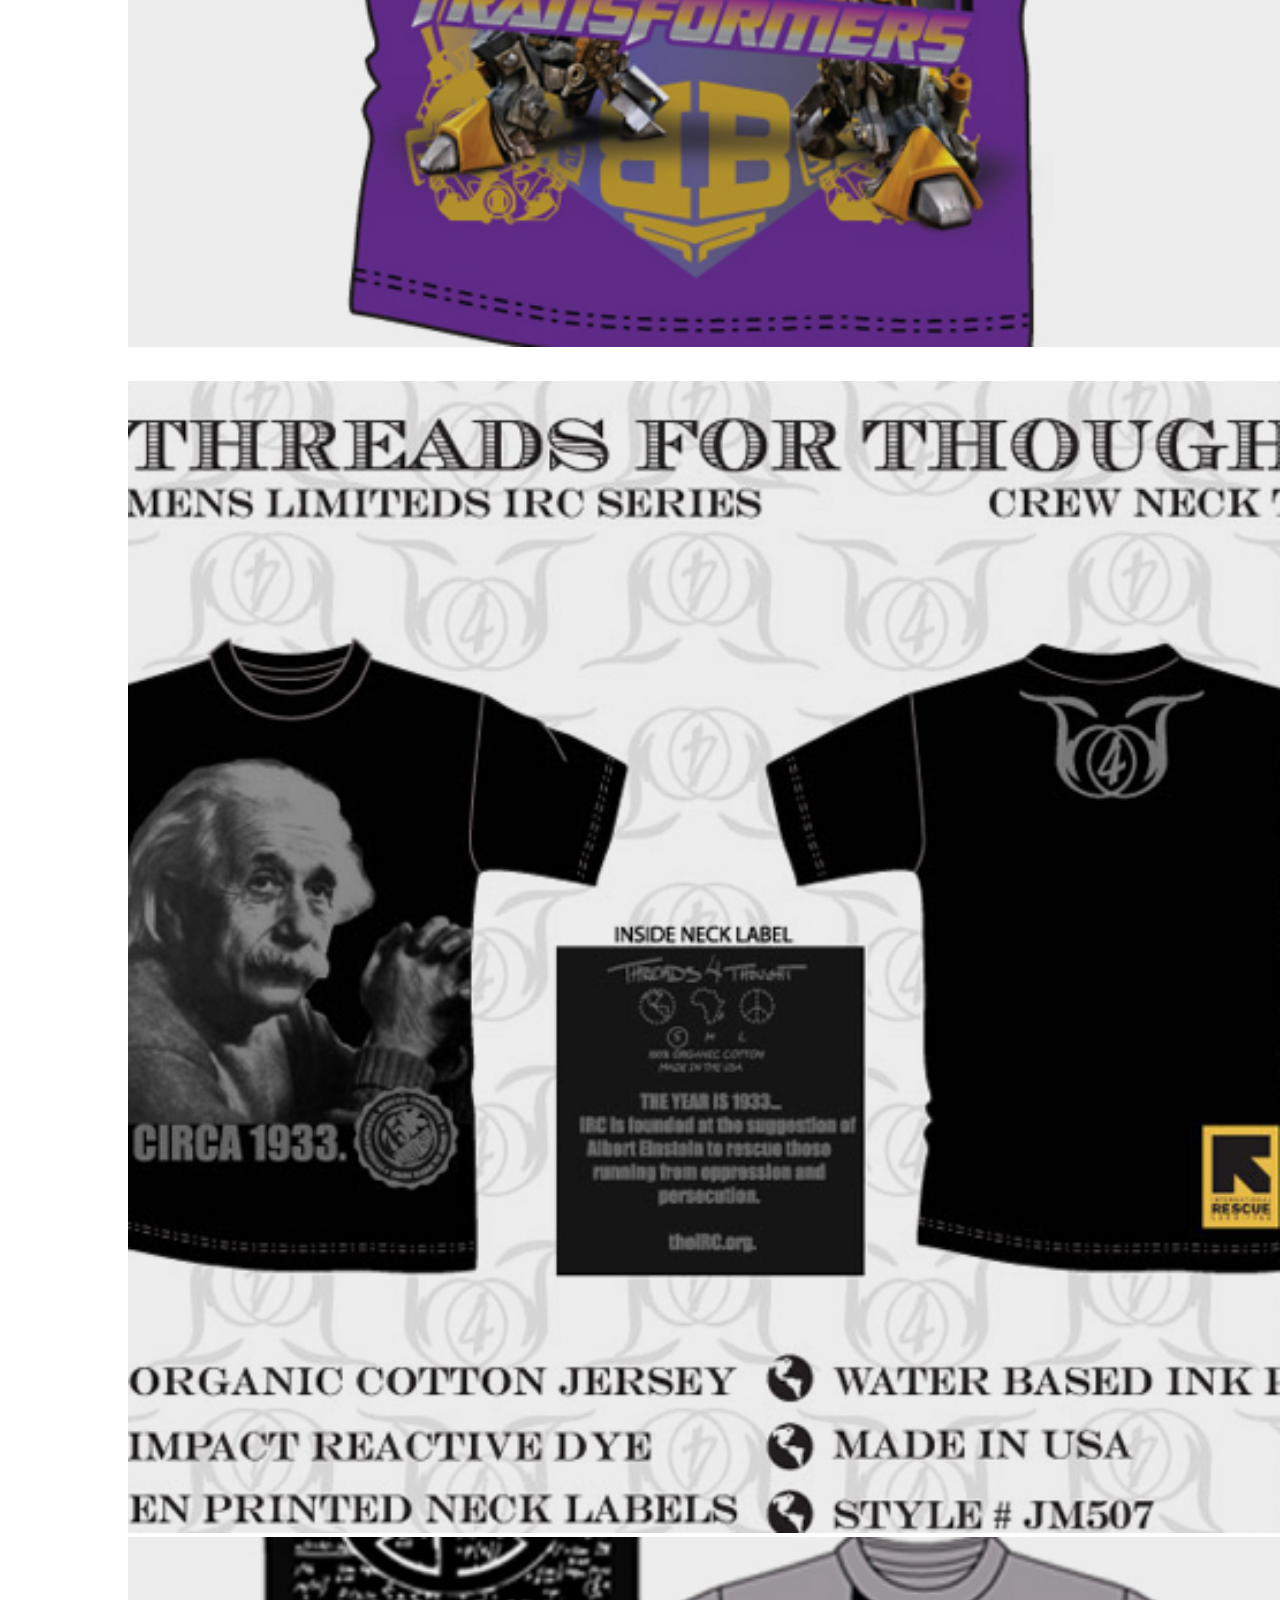
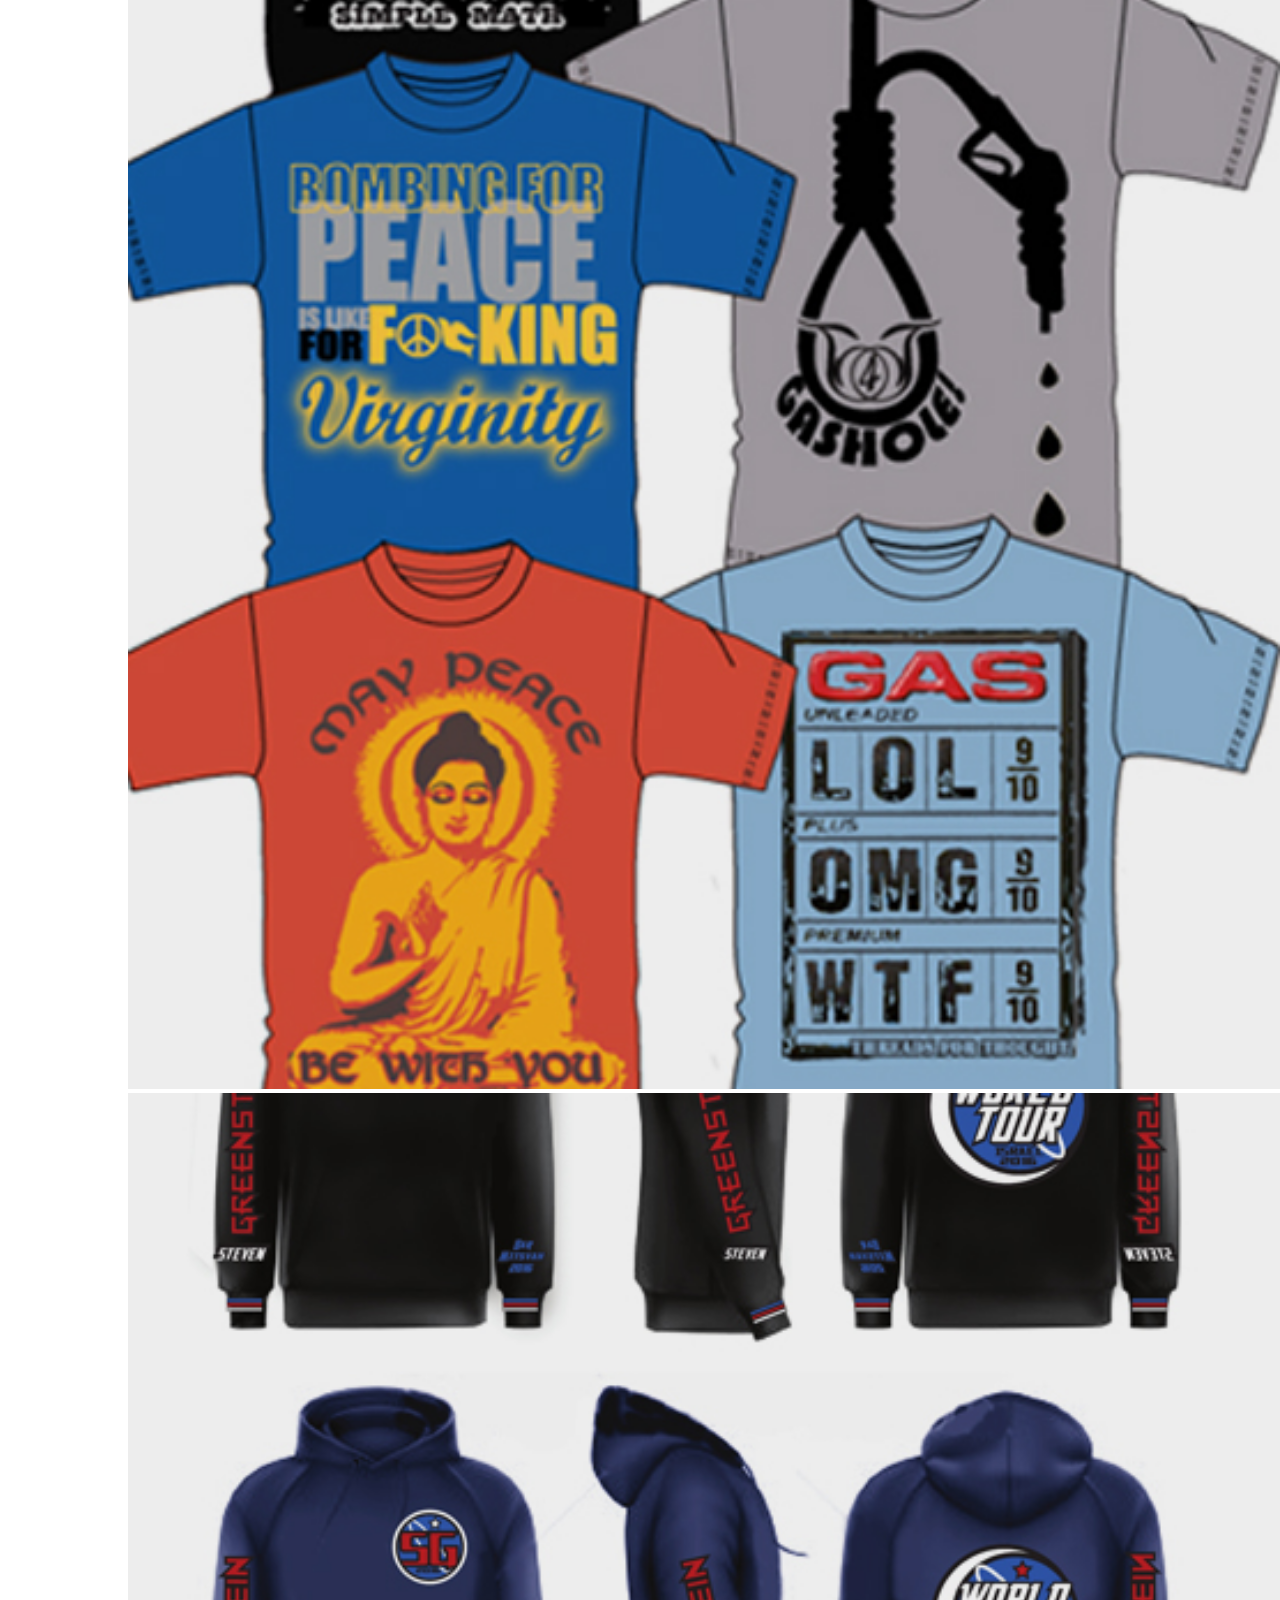
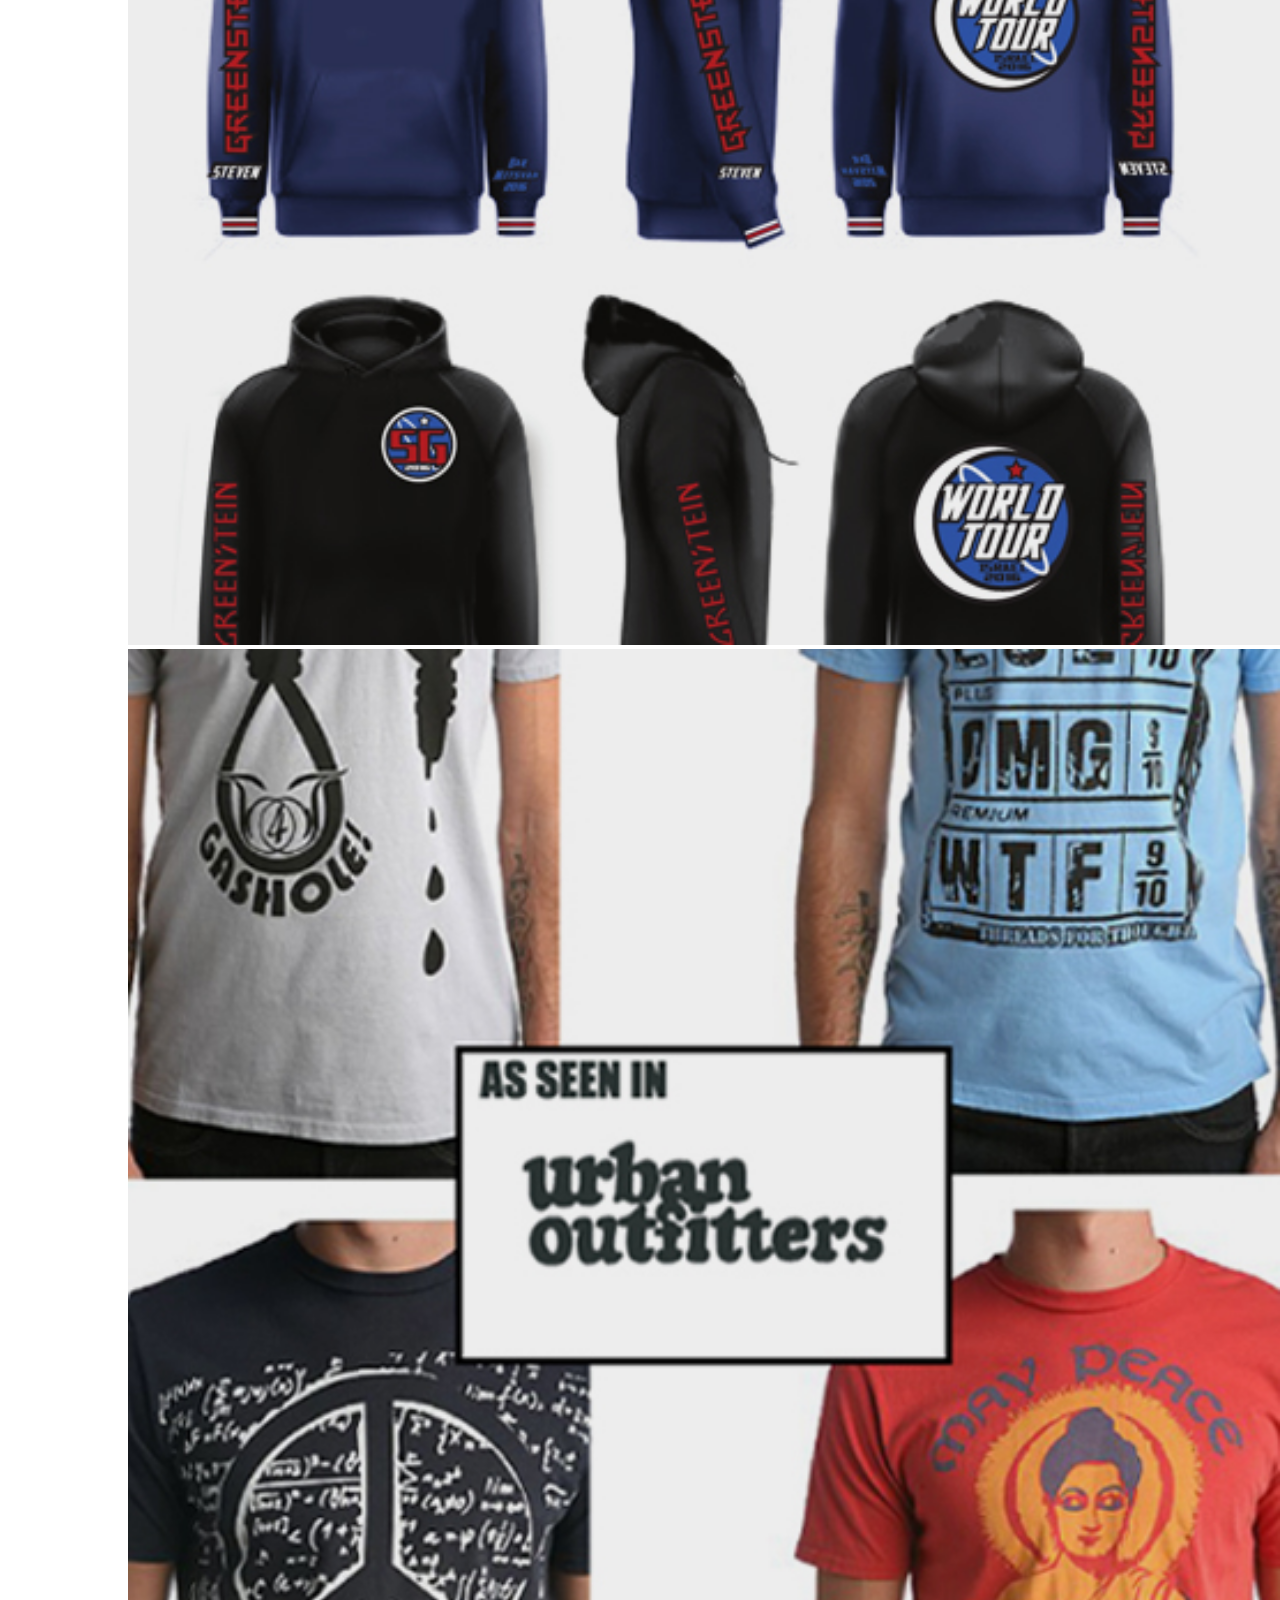
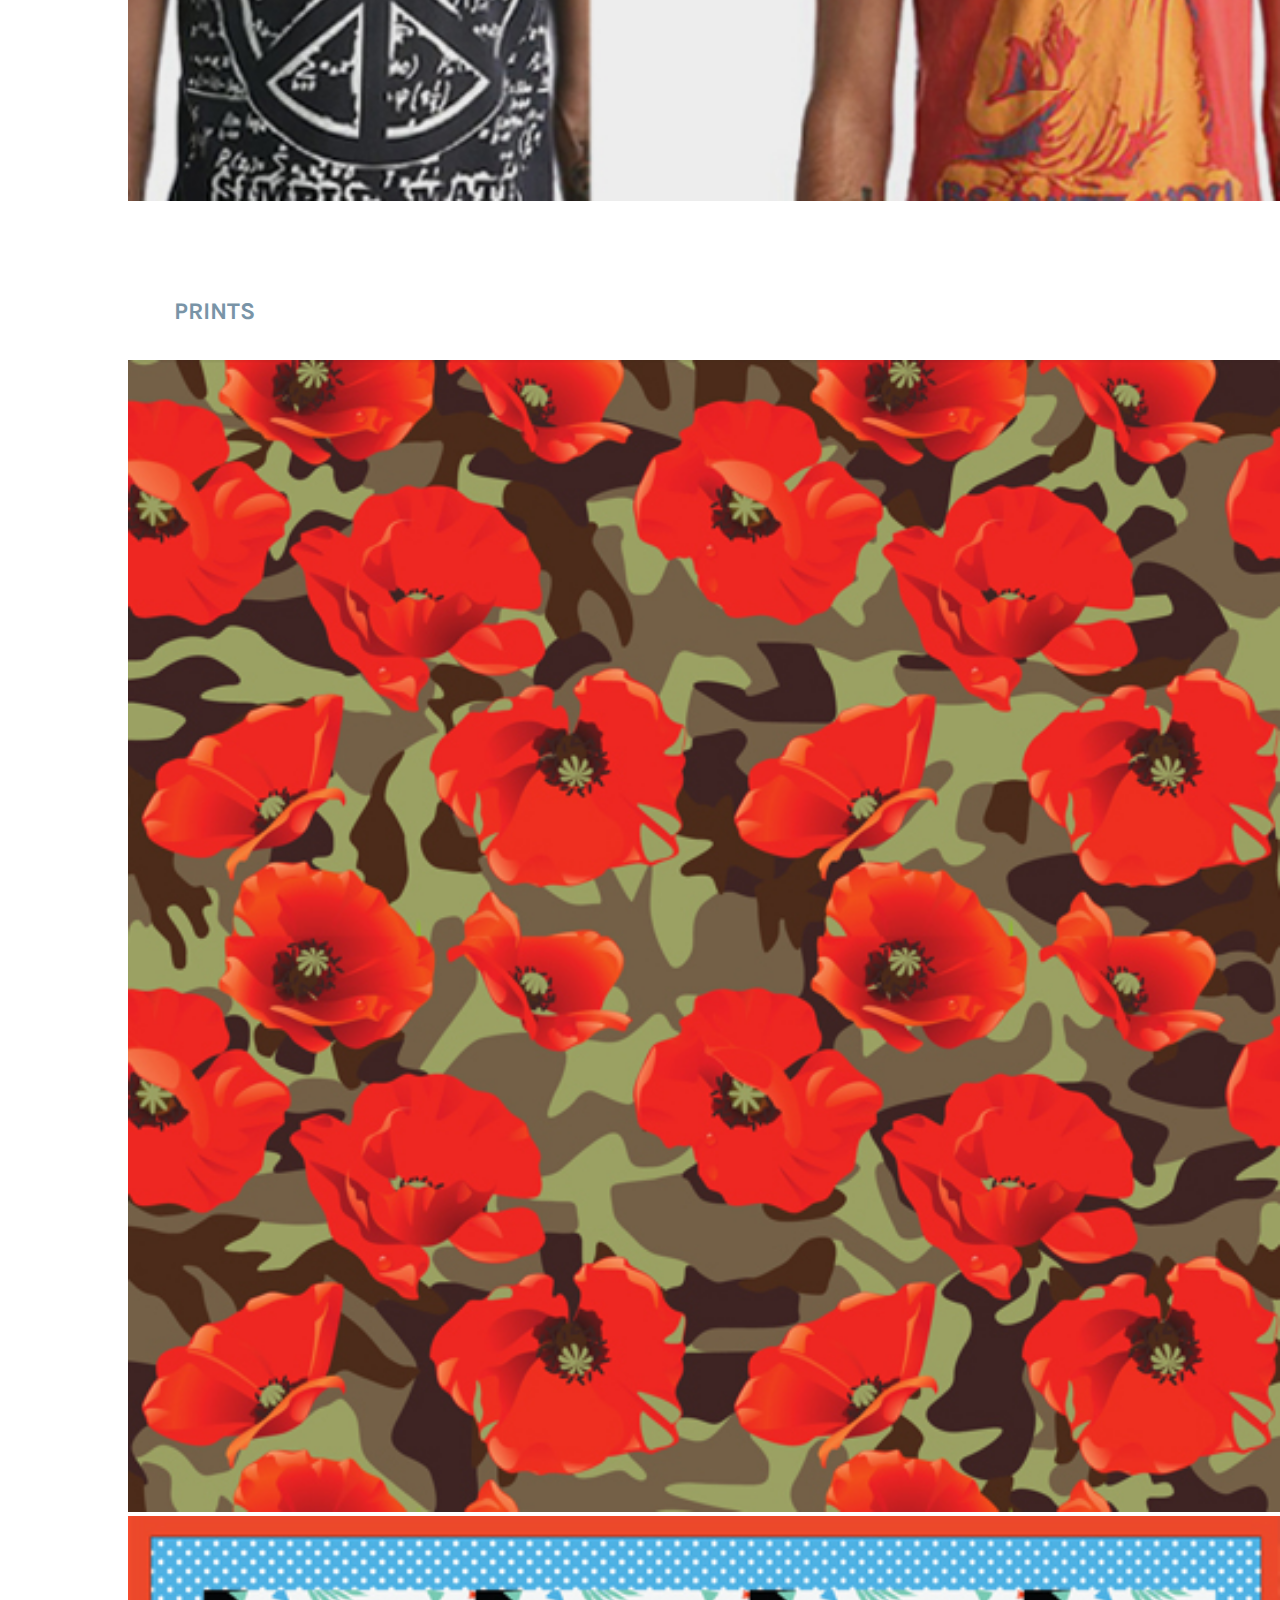
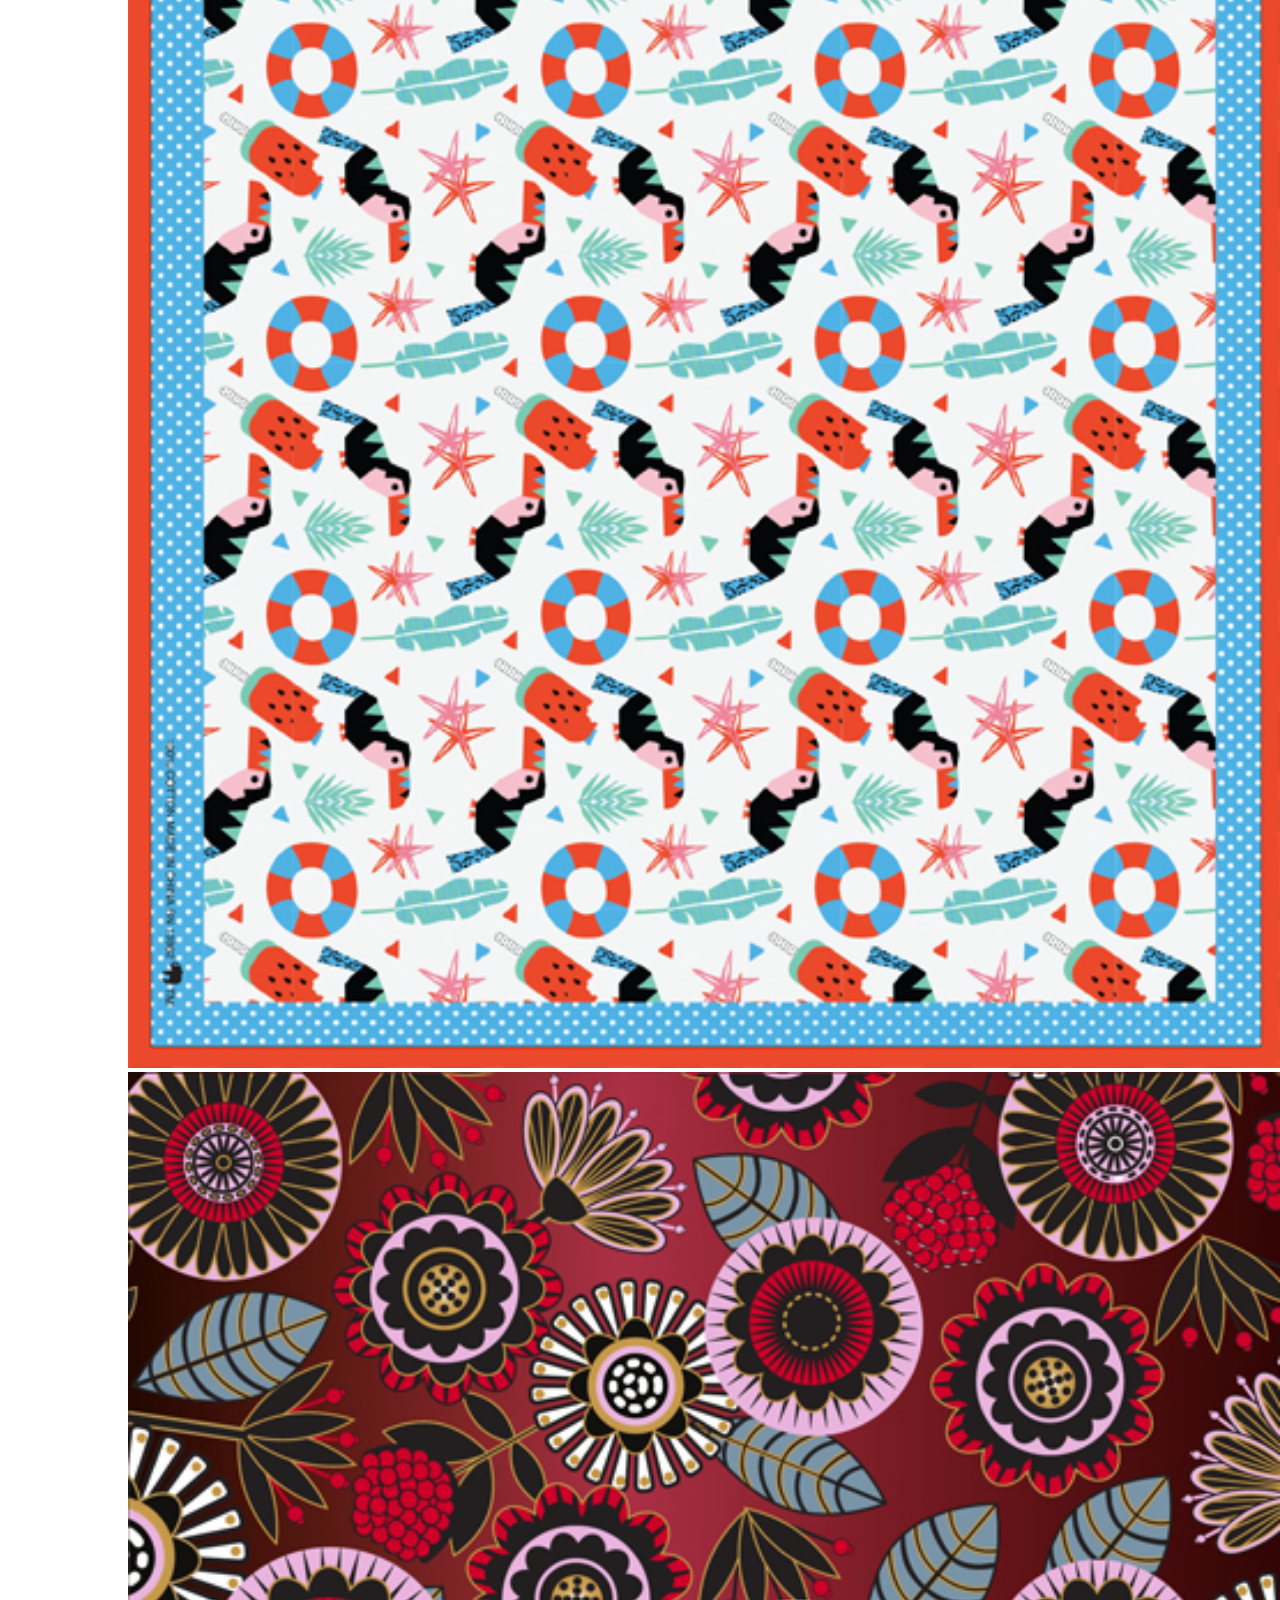
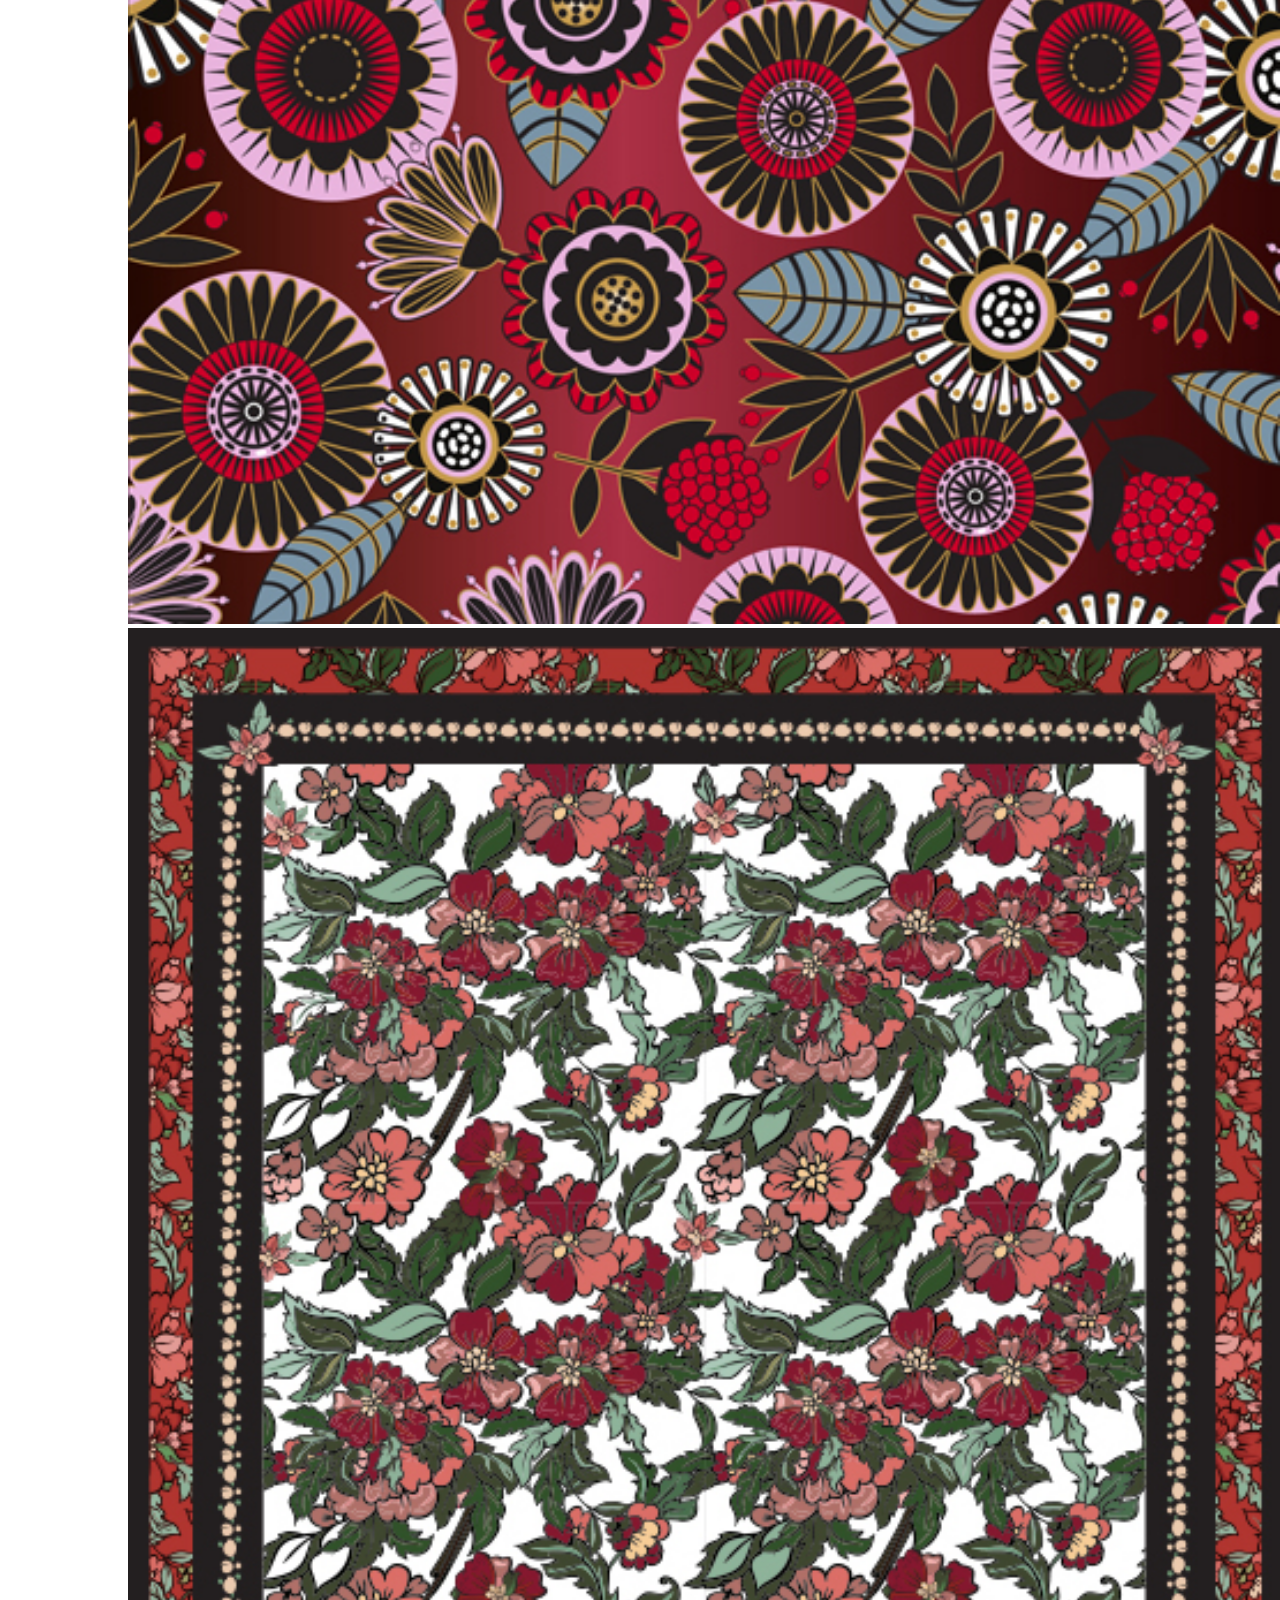
==== commit 234b3c78: "New Colors" ====
--- a/index.html
+++ b/index.html
@@ -13,8 +13,11 @@
       crossorigin="anonymous"
     />
 
+    <!--LigtBox-->
+    <link href="path/to/lightbox.css" rel="stylesheet">
+
     <!--Google Fonts-->
-    <link href="https://fonts.googleapis.com/css?family=Alegreya+Sans+SC|Nosifer" rel="stylesheet">
+    <link href="https://fonts.googleapis.com/css?family=Alegreya+Sans+SC|Nosifer|Karla" rel="stylesheet">
     <link rel="stylesheet" href="assets/CSS/style.css" />
 
     <title>about</title>
@@ -30,7 +33,7 @@
     <nav class="navbar navbar-light sticky-top ">
       <ul class="nav">
         <li class="nav-item">
-          <a class="nav-link active" href="#">About</a>
+          <a class="nav-link active" href="#">ABOUT</a>
         </li>
         <li class="nav-item dropdown">
           <a
@@ -40,7 +43,7 @@
             role="button"
             aria-haspopup="true"
             aria-expanded="false"
-            >Portfolio</a
+            >PORTFOLIO</a
           >
           <div class="dropdown-menu">
             <a class="dropdown-item" href="#clothing">Clothing/Accessories</a>
@@ -51,7 +54,7 @@
             
         </li>
         <li class="nav-item">
-          <a class="nav-link" href="#contact">Contact</a>
+          <a class="nav-link" href="#contact">CONTACT</a>
         </li>
       </ul>
     </nav>
@@ -60,303 +63,236 @@
     <main>
       <!--ABOUT-->
       <div id="about">
-        <h1>About</h1>
+        <h1>ABOUT</h1>
         <div class="container">
           <div class="row">
             <div class="col-lg-4">
               <img src="./assets/Images/profile-img.jpg" alt="profile-img" class="img-fluid">
             </div>
             <div class="col-lg-8">
-              <p>Lorem, ipsum dolor sit amet consectetur adipisicing elit. Sunt voluptatibus accusamus dignissimos aspernatur minus cupiditate vero repudiandae nemo neque pariatur quos, error temporibus. Sed eligendi aliquam mollitia sint doloribus perspiciatis!
-                Lorem ipsum dolor sit amet consectetur adipisicing elit. Quibusdam eaque repellendus illo deleniti libero. Sit, omnis cum repellendus nulla provident doloribus exercitationem ex odit tenetur. Inventore possimus voluptatum sunt. Porro.
-                Lorem ipsum dolor sit amet consectetur adipisicing elit. Sed consequatur est dolor ipsum pariatur libero nostrum quod voluptatum facilis, mollitia necessitatibus error iure repellat iste praesentium quam. Modi, accusamus exercitationem!
-                Lorem ipsum, dolor sit amet consectetur adipisicing elit. Atque, ad nihil. Suscipit, iusto soluta? Ut quae iure, sint neque placeat sapiente, maiores, dignissimos assumenda reprehenderit qui iste laboriosam esse nemo.
-                Lorem ipsum dolor sit amet, consectetur adipisicing elit. Nemo corporis, eos eum quas fugiat voluptatibus quam distinctio sequi dicta architecto explicabo tempora expedita nostrum, cupiditate odio natus consectetur, quos recusandae?
-                Lorem, ipsum dolor sit amet consectetur adipisicing elit. Iste earum sunt illo numquam unde vero quod impedit aspernatur optio nam, ex quis, praesentium temporibus quasi, doloribus culpa eligendi qui modi?
+              <p>
+                Hello! My name is <span class="bold">Claire</span> and I am a <span class="bold">Graphic Design Specialist</span>.
               </p>
+              <p>
+                I have a leverage background with 13+ years of experience in graphic
+                design, from conceptualization to delivery. Skilled with Adobe
+                Creative Suite (Illustrator, Photoshop, InDesign), Microsoft Office
+                Suite, and web design applications (Dreamweaver, HTML). Able to
+                stretch the boundaries of web design and creativity to help my
+                client’s brands stand out. I worked closely with the factory, developing tech packs, trend
+                boards and print related specs for tech and accessory companies.
+              </p>
+              <h3>EDUCATION</h3>
+              <p>A.A.S DEGREE IN GRAPHIC DESIGN</p>
+              <p>Wood Tobe Coburn, New York, NY</p>
+              <p>2005</p>
             </div>
           </div>
         </div>
       </div>
+
+
       <div id="portfolio">
-        <h1>Portfolio</h1>
+        <h1>PORTFOLIO</h1>
 
         <!--CLOTHING/ACCESSORIES-->
         <div id="clothing" class="margin-top">
-          <h2>Clothing/Accessories</h2>
-          <div class="container no-gutters">
-            
-            <!--New Row-->
-            <div class="row">
-              <div class="col-lg-4">
-                <img src="./assets/Images/clothing/3.JPG" alt="3" class="img-fluid">
-              </div>
-              <div class="col-lg-4">
-                <img src="./assets/Images/clothing/8.JPG" alt="4" class="img-fluid">
-              </div>
-              <div class="col-lg-4">
+          <h2>CLOTHING/ACCESSORIES</h2>
+          <div class="container">
+        
+            <!--New Row-->
+            <div class="row">
+              
+              <div class="col-lg-3">
+       
+                  <img src="./assets/Images/clothing/11.jpg" alt="3" class="img-fluid">
+
+              </div>
+              <div class="col-lg-3">
+                <img src="./assets/Images/clothing/8.jpg" alt="4" class="img-fluid">
+              </div>
+              <div class="col-lg-3">
                 <img src="./assets/Images/clothing/1.JPG" alt="2" class="img-fluid">
               </div>
-            </div>
-            <!--New Row-->
-            <div class="row">
-              <div class="col-lg-4">
-                <img src="./assets/Images/clothing/4.JPG" alt="8" class="img-fluid">
-              </div>
-              <div class="col-lg-8">
-                <img src="./assets/Images/clothing/2.JPG" alt="1" class="img-fluid">
-              </div>
-            
+              <div class="col-lg-3">
+                <img src="./assets/Images/clothing/44.jpg" alt="8" class="img-fluid">
+              </div>
+            </div>
+            <!--New Row-->
+            <div class="row margin-top">
               
-            </div>
-            <!--New Row-->
-            <div class="row">
-              <div class="col-lg-4">
-                <img src="./assets/Images/clothing/6.JPG" alt="6" class="img-fluid">
-              </div>
-              <div class="col-lg-4">
-                <img src="./assets/Images/clothing/7.jpg" alt="7" class="img-fluid">
-              </div>
-              <div class="col-lg-4">
-                <img src="./assets/Images/clothing/5.JPG" alt="5" class="img-fluid">
-              </div>
-              
-              
-            </div>
-           
-
-          </div>
-        </div>
-
+              <div class="col-lg-3">
+                <img src="./assets/Images/clothing/22.jpg" alt="1" class="img-fluid">
+              </div>
+              <div class="col-lg-3">
+                <img src="./assets/Images/clothing/66.jpg" alt="6" class="img-fluid">
+              </div>
+              <div class="col-lg-3">
+                <img src="./assets/Images/clothing/77.jpg" alt="7" class="img-fluid">
+              </div>
+              <div class="col-lg-3">
+                <img src="./assets/Images/clothing/55.jpg" alt="5" class="img-fluid">
+              </div>
+        
+            </div>
+          
+        
+          </div>
+        </div>
+        
+        
         <!--PRINTS-->
-        <div id="prints"  class="margin-top">
-          <h2>Prints</h2>
-
-          <div class="container">
-            <div class="row">
-             
-              <div class="col-lg-8">
-                <div id="carouselExampleFade" class="carousel slide carousel-fade" data-ride="carousel">
-                  <div class="carousel-inner">
-                    <div class="carousel-item active">
-                      <img src="./assets/Images/prints/1.jpg" class="d-block w-100" alt="...">
-                    </div>
-                    <div class="carousel-item">
-                      <img src="./assets/Images/prints/6.jpg" class="d-block w-100" alt="...">
-                    </div>
-                    <div class="carousel-item">
-                      <img src="./assets/Images/prints/2.jpg" class="d-block w-100" alt="...">
-                    </div>
-                  </div>
-                  <a class="carousel-control-prev" href="#carouselExampleFade" role="button" data-slide="prev">
-                    <span class="carousel-control-prev-icon" aria-hidden="true"></span>
-                    <span class="sr-only">Previous</span>
-                  </a>
-                  <a class="carousel-control-next" href="#carouselExampleFade" role="button" data-slide="next">
-                    <span class="carousel-control-next-icon" aria-hidden="true"></span>
-                    <span class="sr-only">Next</span>
-                  </a>
+        <div id="prints" class="margin-top">
+          <h2>PRINTS</h2>
+        
+          <div class="container">
+   
+            <!--New Row-->
+            <div class="row">
+              <div class="col-lg-3">
+                <img src="./assets/Images/prints/p5.jpg" alt="1" class="img-fluid">
+              </div>
+              <div class="col-lg-3">
+                <img src="./assets/Images/prints/p3.jpg" alt="1" class="img-fluid">
+              </div>
+              <div class="col-lg-3">
+                <img src="./assets/Images/prints/p7.jpg" alt="1" class="img-fluid">
+              </div>
+              <div class="col-lg-3">
+                <img src="./assets/Images/prints/p4.jpg" alt="1" class="img-fluid">
+              </div>
+            </div>
+
+              <!--New Row-->
+              <div class="row margin-top"">
+                <div class="col-lg-3">
+                  <img src="./assets/Images/prints/p1.jpg" alt="1" class="img-fluid">
                 </div>
-              </div>
-              <div class="col-lg-4">
-                <img src="./assets/Images/prints/5.jpg" alt="1" class="img-fluid">
-              </div>
-            </div>
-           
-           
-            </div>
-            <!--New Row-->
-            <div class="row">
-              <div class="col-lg-6">
-                <img src="./assets/Images/prints/3.jpg" alt="1" class="img-fluid">
-              </div>
-              <div class="col-lg-4">
-                <img src="./assets/Images/prints/4.jpg" alt="1" class="img-fluid">
-              </div>
-             
-            </div>
-           
-          </div>
-        </div>
-
+                <div class="col-lg-3">
+                  <img src="./assets/Images/prints/p6.jpg" alt="1" class="img-fluid">
+                </div>
+                <div class="col-lg-3">
+                  <img src="./assets/Images/prints/p2.jpg" alt="1" class="img-fluid">
+                </div>
+              </div>
+        
+           </div>
+        </div>
+        
         <!--LOGOS-->
+
         <div id="logos" class="margin-top">
-          <h2>Logos</h2>
-          <div class="conainer no-gutters">
-            <div class="row">
-              <div class="col-lg-8">
-                <img src="./assets/Images/logos/1.jpg" alt="1" class="img-fluid">
-              </div>
-              <div class="col-lg-4">
-                <img src="./assets/Images/logos/5.jpg" alt="5" class="img-fluid">
-              </div>
-            </div>
-            <!--New Row-->
-            <div class="row">
-              <div class="col-lg-4">
-                <img src="./assets/Images/logos/3.jpg" alt="3" class="img-fluid">
-              </div>
-              <div class="col-lg-4">
-                <img src="./assets/Images/logos/2.jpg" alt="2" class="img-fluid">
-              </div>
-              <div class="col-lg-4">
-                <img src="./assets/Images/logos/4.jpg" alt="4" class="img-fluid">
-              </div>
-            </div>
-          </div>
-        </div>
-
+          <h2>LOGOS</h2>
+          <div class="container">
+
+            <!--New Row-->
+            <div class="row">
+              <div class="col-lg-3">
+                <img src="./assets/Images/logos/l1.jpg" alt="l1" class="img-fluid">
+              </div>
+              <div class="col-lg-3">
+                <img src="./assets/Images/logos/l2.jpg" alt="l2" class="img-fluid">
+              </div>
+              <div class="col-lg-3">
+                <img src="./assets/Images/logos/l3.jpg" alt="l3" class="img-fluid">
+              </div>
+              <div class="col-lg-3">
+                <img src="./assets/Images/logos/l4.jpg" alt="l4" class="img-fluid">
+              </div>
+            </div>
+          </div>
+        </div>
+        
         <!--PRODUCTION/DEVELOPMENT-->
         <div id="production-development" class="margin-top">
-          <h2>Production/Development</h2>
-          <div class="container no-gutters">
-            <div class="row">
-              <div class="col-lg-12">
-
-
-
-
-                <div id="carouselExampleIndicators" class="carousel slide" data-ride="carousel">
-                  <ol class="carousel-indicators">
-                    <li data-target="#carouselExampleIndicators" data-slide-to="0" class="active"></li>
-                    <li data-target="#carouselExampleIndicators" data-slide-to="1"></li>
-                    <li data-target="#carouselExampleIndicators" data-slide-to="2"></li>
-                    <li data-target="#carouselExampleIndicators" data-slide-to="3"></li>
-                  </ol>
-                  <div class="carousel-inner">
-                    <div class="carousel-item active">
-                      <img src="./assets/Images/production/1.png" class="d-block w-100" alt="...">
-                    </div>
-                    <div class="carousel-item">
-                      <img src="./assets/Images/production/2.png" class="d-block w-100" alt="...">
-                    </div>
-                    <div class="carousel-item">
-                      <img src="./assets/Images/production/3.png" class="d-block w-100" alt="...">
-                    </div>
-                    <div class="carousel-item">
-                      <img src="./assets/Images/production/4.png" class="d-block w-100" alt="...">
-                    </div>
-                    <div class="carousel-item">
-                      <img src="./assets/Images/production/5.png" class="d-block w-100" alt="...">
-                    </div>
-                    <div class="carousel-item">
-                      <img src="./assets/Images/production/6.png" class="d-block w-100" alt="...">
-                    </div>
-                  </div>
-                  <a class="carousel-control-prev" href="#carouselExampleIndicators" role="button" data-slide="prev">
-                    <span class="carousel-control-prev-icon" aria-hidden="true"></span>
-                    <span class="sr-only">Previous</span>
-                  </a>
-                  <a class="carousel-control-next" href="#carouselExampleIndicators" role="button" data-slide="next">
-                    <span class="carousel-control-next-icon" aria-hidden="true"></span>
-                    <span class="sr-only">Next</span>
-                  </a>
-                </div>
-              </div>
-            </div>
-            
-            <div class="row">
-              <div class="col-lg-4">
-                <img src="./assets/Images/production/7.png" alt="4" class="img-fluid">
-              </div>
-              <div class="col-lg-4">
-                <img src="./assets/Images/production/8.1.png" alt="4" class="img-fluid">
-              </div>
-              <div class="col-lg-4">
-                <img src="./assets/Images/production/8.png" alt="4" class="img-fluid">
-              </div>
-            </div>
-            <div class="row">
-              <div class="col-lg-8">
-                <img src="./assets/Images/production/bag9.png" alt="4" class="img-fluid">
-              </div>
-              <div class="col-lg-4">
-                <img src="./assets/Images/production/bag10.png" alt="4" class="img-fluid">
-              </div>
-            </div>
-            <!--New Row-->
-            <div class="row">
-              <div class="col-lg-12">
-                <img src="./assets/Images/production/phone13.png" alt="4" class="img-fluid">
-              </div>
-            </div>
-            <!--New Row-->
-            <div class="row">
-              <div class="col-lg-8">
-                <img src="./assets/Images/production/bracelet11.png" alt="4" class="img-fluid">
-              </div>
-              <div class="col-lg-4">
-                <img src="./assets/Images/production/bracelet12.png" alt="4" class="img-fluid">
-              </div>
-            </div>
-            <!--New Row-->
-            <div class="row">
-              <div class="col-lg-5">
-                <img src="./assets/Images/production/b15.png" alt="4" class="img-fluid">
-              </div>
-              <div class="col-lg-7">
-                <img src="./assets/Images/production/b14.png" alt="4" class="img-fluid">
-              </div>
-            </div>
-          </div>
-        </div>
-
+          <h2>PRODUCTION/DEVELOPEMENT</h2>
+          <div class="container">
+
+            <!--New Row-->
+            <div class="row">
+              <div class="col-lg-3">
+                <img src="./assets/Images/production/b1-sm.jpg" alt="4" class="img-fluid">
+              </div>
+              <div class="col-lg-3">
+                <img src="./assets/Images/production/b2-sm.jpg" alt="4" class="img-fluid">
+              </div>
+              <div class="col-lg-3">
+                <img src="./assets/Images/production/b3-sm.jpg" alt="4" class="img-fluid">
+              </div>
+              <div class="col-lg-3">
+                <img src="./assets/Images/production/b4-sm.jpg" alt="4" class="img-fluid">
+              </div>
+            </div>
+            <!--New Row-->
+            <div class="row margin-top"">
+              <div class="col-lg-3">
+                <img src="./assets/Images/production/b5-sm.jpg" alt="4" class="img-fluid">
+              </div>
+              <div class="col-lg-3">
+                <img src="./assets/Images/production/b6-sm.jpg" alt="4" class="img-fluid">
+              </div>
+              <div class="col-lg-3">
+                <img src="./assets/Images/production/b7-sm.jpg" alt="4" class="img-fluid">
+              </div>
+              <div class="col-lg-3">
+                <img src="./assets/Images/production/b1-sm.jpg" alt="4" class="img-fluid">
+              </div>
+            </div>
+           
+          </div>
+        </div>
         <!--TREND ANALYSIS-->
-        <div id="trend-analysis" class="margin-top">
-          <h2>Trend Analysis</h2>
-          <div class="conainer no-gutters">
-            <div class="row">
-              <div class="col-lg-12">
-                <img src="./assets/Images/trend-analysis/01.jpg" alt="1" class="img-fluid">
-              </div>
-            </div>
-            <!--New Row-->
-            <div class="row">
-              <div class="col-lg-6">
-                <img src="./assets/Images/trend-analysis/1.jpg" alt="1" class="img-fluid">
-              </div>
-              <div class="col-lg-6">
-                <img src="./assets/Images/trend-analysis/2.jpg" alt="1" class="img-fluid">
-              </div>
-            </div>
-            <!--New Row-->
-            <div class="row">
-              <div class="col-lg-6">
-                <img src="./assets/Images/trend-analysis/3.jpg" alt="1" class="img-fluid">
-              </div>
-              <div class="col-lg-6">
-                <img src="./assets/Images/trend-analysis/4.jpg" alt="1" class="img-fluid">
-              </div>
-            </div>
-
+        <div id="trnd-analysis" class="margin-top">
+          <h2>TREND ANALYSIS</h2>
+          <div class="container">
+            <div class="row">
+              <div class="col-lg-3">
+                <img src="./assets/Images/trend-analysis/1-sm.jpg" alt="1-sm" class="img-fluid">
+              </div>
+              <div class="col-lg-3">
+                <img src="./assets/Images/trend-analysis/2-sm.jpg" alt="1-sm" class="img-fluid">
+              </div>
+              <div class="col-lg-3">
+                <img src="./assets/Images/trend-analysis/3-sm.jpg" alt="1-sm" class="img-fluid">
+              </div>
+              <div class="col-lg-3">
+                <img src="./assets/Images/trend-analysis/4-sm.jpg" alt="1-sm" class="img-fluid">
+              </div>
+            </div>
+          </div>
+        </div>
+        
+       
+          </div>
         </div>
       </div>
 
 
       <!--CONTACT-->
       <div id="contact">
-        <h1>Contact</h1>
-        <div class="row">
-          <div class="col-lg-12">
-            <p class="center">Have a question? Feel free to contact me.</p>
-            <form class="contact" action="https://formspree.io/salemclaire@gmail.com" method="POST">
-        
-              <input type="text" name="name" placeholder="Name" data-aos="fade-up" data-aos-duration="3000" />
-        
-              <br>
-              <input type="email" name="_replyto" placeholder="Enter your email" class=" margin-top" data-aos="fade-up"
-                data-aos-duration="3000" />
-        
-              <br>
-              <textarea name="message" placeholder="Type in your message here" class=" margin-top" data-aos="fade-up"
-                data-aos-duration="3000"></textarea>
-              <br />
-              <input type="submit" value="Send" id="submitButton" class="margin-top">
-        
-            </form>
-        
-            
-          </div>
+        <h1>CONTACT</h1>
+        <div class="container">
+          <div class="row">
+            <div class="col-lg-12">
+              <p class="center">Have a question? Feel free to contact me.</p>
+              <form class="contact" action="https://formspree.io/salemclaire@gmail.com" method="POST">
+          
+                <input type="text" name="name" placeholder="Name" data-aos="fade-up" data-aos-duration="3000" />
+          
+                <br>
+                <input type="email" name="_replyto" placeholder="Enter your email" class=" margin-top" data-aos="fade-up"
+                  data-aos-duration="3000" />
+          
+                <br>
+                <textarea name="message" placeholder="Type in your message here" class=" margin-top" data-aos="fade-up"
+                  data-aos-duration="3000"></textarea>
+                <br />
+                <input type="submit" value="Send" id="submitButton" class="margin-top">
+          
+              </form>
+            </div>
+        </div>
+        
       </div>
 
     </main>
@@ -374,6 +310,9 @@
       integrity="sha384-q8i/X+965DzO0rT7abK41JStQIAqVgRVzpbzo5smXKp4YfRvH+8abtTE1Pi6jizo"
       crossorigin="anonymous"
     ></script>
+
+    <!--LightBox-->
+    <script src="path/to/lightbox.js"></script>
     <script
       src="https://cdnjs.cloudflare.com/ajax/libs/popper.js/1.14.6/umd/popper.min.js"
       integrity="sha384-wHAiFfRlMFy6i5SRaxvfOCifBUQy1xHdJ/yoi7FRNXMRBu5WHdZYu1hA6ZOblgut"
@@ -384,5 +323,6 @@
       integrity="sha384-B0UglyR+jN6CkvvICOB2joaf5I4l3gm9GU6Hc1og6Ls7i6U/mkkaduKaBhlAXv9k"
       crossorigin="anonymous"
     ></script>
+   
   </body>
 </html>
--- a/assets/CSS/style.css
+++ b/assets/CSS/style.css
@@ -1,25 +1,24 @@
 * {
     margin: 0;
-    color: #11244f;
-    font-family: 'Alegreya Sans SC', sans-serif;
+    padding: 0;
+    color: #8f8d8d;
+    font-family: 'Karla', sans-serif;
 }
 
-body {
-    /* background: url("/assets/Images/background.jpg");
-    background-repeat: repeat-y;
-    background-position: center; */
-    background: #fff;
-}
-
-.row {
-    margin-top: 30px;
+.container {
+    width: 100%;
+    height: 100%;
+    padding: 0;
+    margin: 0;
 }
 
 main {
-    margin-left: 7%;
-    margin-right: 7%;
-    /* background: url("/assets/Images/back-main.png");
-    background-repeat: repeat-y; */
+    margin-left: 10%;
+}
+
+.img-fluid {
+    width: 100%;
+    height: 100%;
 }
 
 .logo {
@@ -31,25 +30,25 @@
     text-align: center;
     height: 35vh;
     width: 100%;
-    /* background: #ee2722; */
-    background: url("../Images/prints/1.jpg");
-    background-position: top;
+    /* background: url("/assets/Images/background.png");
+    background-position: top; */
 }
 
 nav {
     z-index: 1;
-    background: #3e2423;
+    background: #93b1c4;
+    /* opacity: 0.8; */
 }
 
 .nav-link, .nav-item {
-    font-family: 'Nosifer', cursive;
+    /* font-family: 'Nosifer', cursive; */
     color: #fff;
     border: 0px;
     z-index: 1;
 }
 
 .nav-link:hover {
-    color: #ee2722;
+    color: #7994a7;
     border: 0px;
     z-index: 1;
 }
@@ -62,7 +61,7 @@
 input, textarea {
     width: 450px;
     padding: 5px;
-    background: #3e2423;
+    background: #93b1c4;
     color: #fff;
 }
 
@@ -77,9 +76,9 @@
 
 h1 {
     padding-left: 4%;
-    font-family: 'Nosifer', cursive;
+    /* font-family: 'Nosifer', cursive; */
     font-size: 48px;
-    color: #ee2722;
+    color: #7994a7;
     padding-top: 5%;
 }
 
@@ -87,8 +86,16 @@
     padding-left: 4%;
     margin-top: 8%;
     margin-bottom: 3%;
-    font-family: 'Nosifer', cursive;
-    color: #11244f;
+    /* font-family: 'Nosifer', cursive; */
+    color: #7994a7;
+}
+
+.bold {
+    font-weight: bold;
+}
+
+p {
+    font-size: 18px;
 }
 
 footer {
@@ -97,13 +104,13 @@
 }
 
 .margin-top {
-    margin-top: 10px;
+    margin-top: 30px;
 }
 
 #arrow {
     margin-top: 20px;
-    width: 50px;
-    height: 50px;
+    width: 40px;
+    height: 40px;
 }
 
 @media screen and (max-width: 640px) {
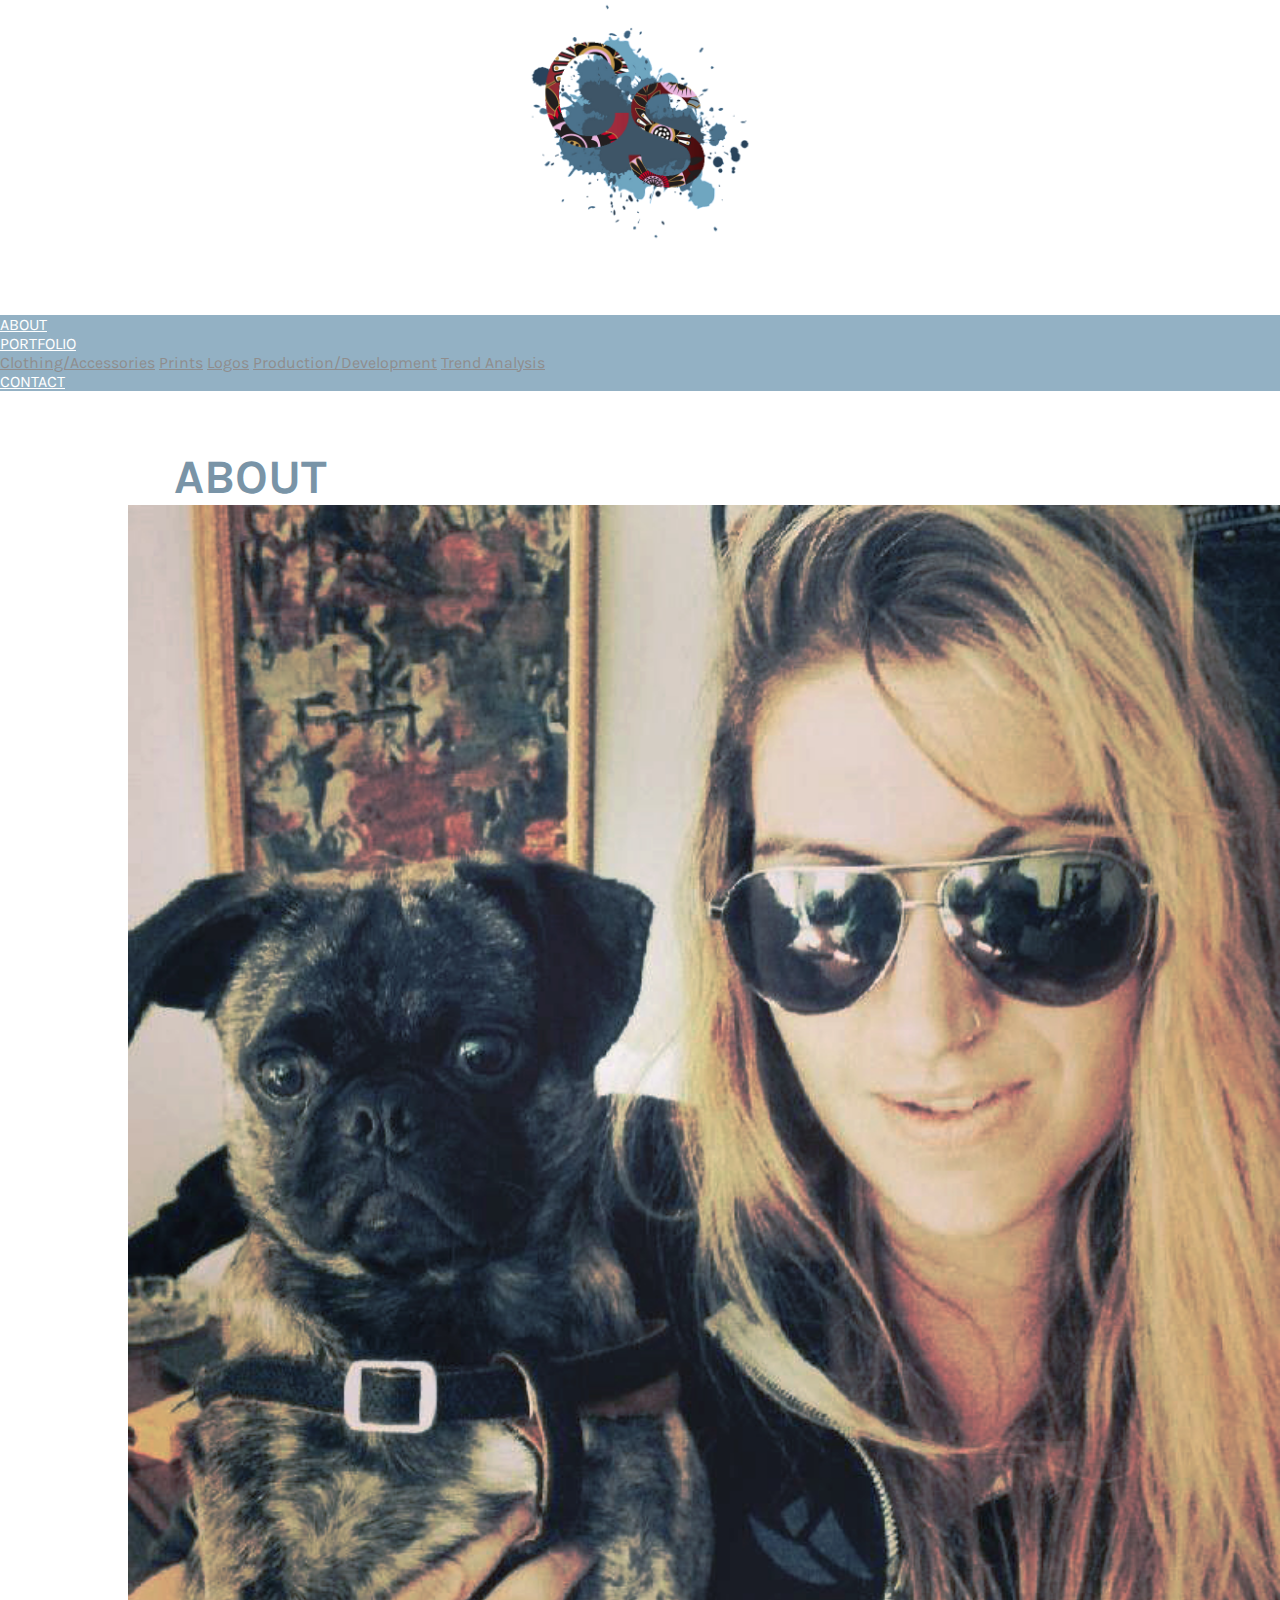
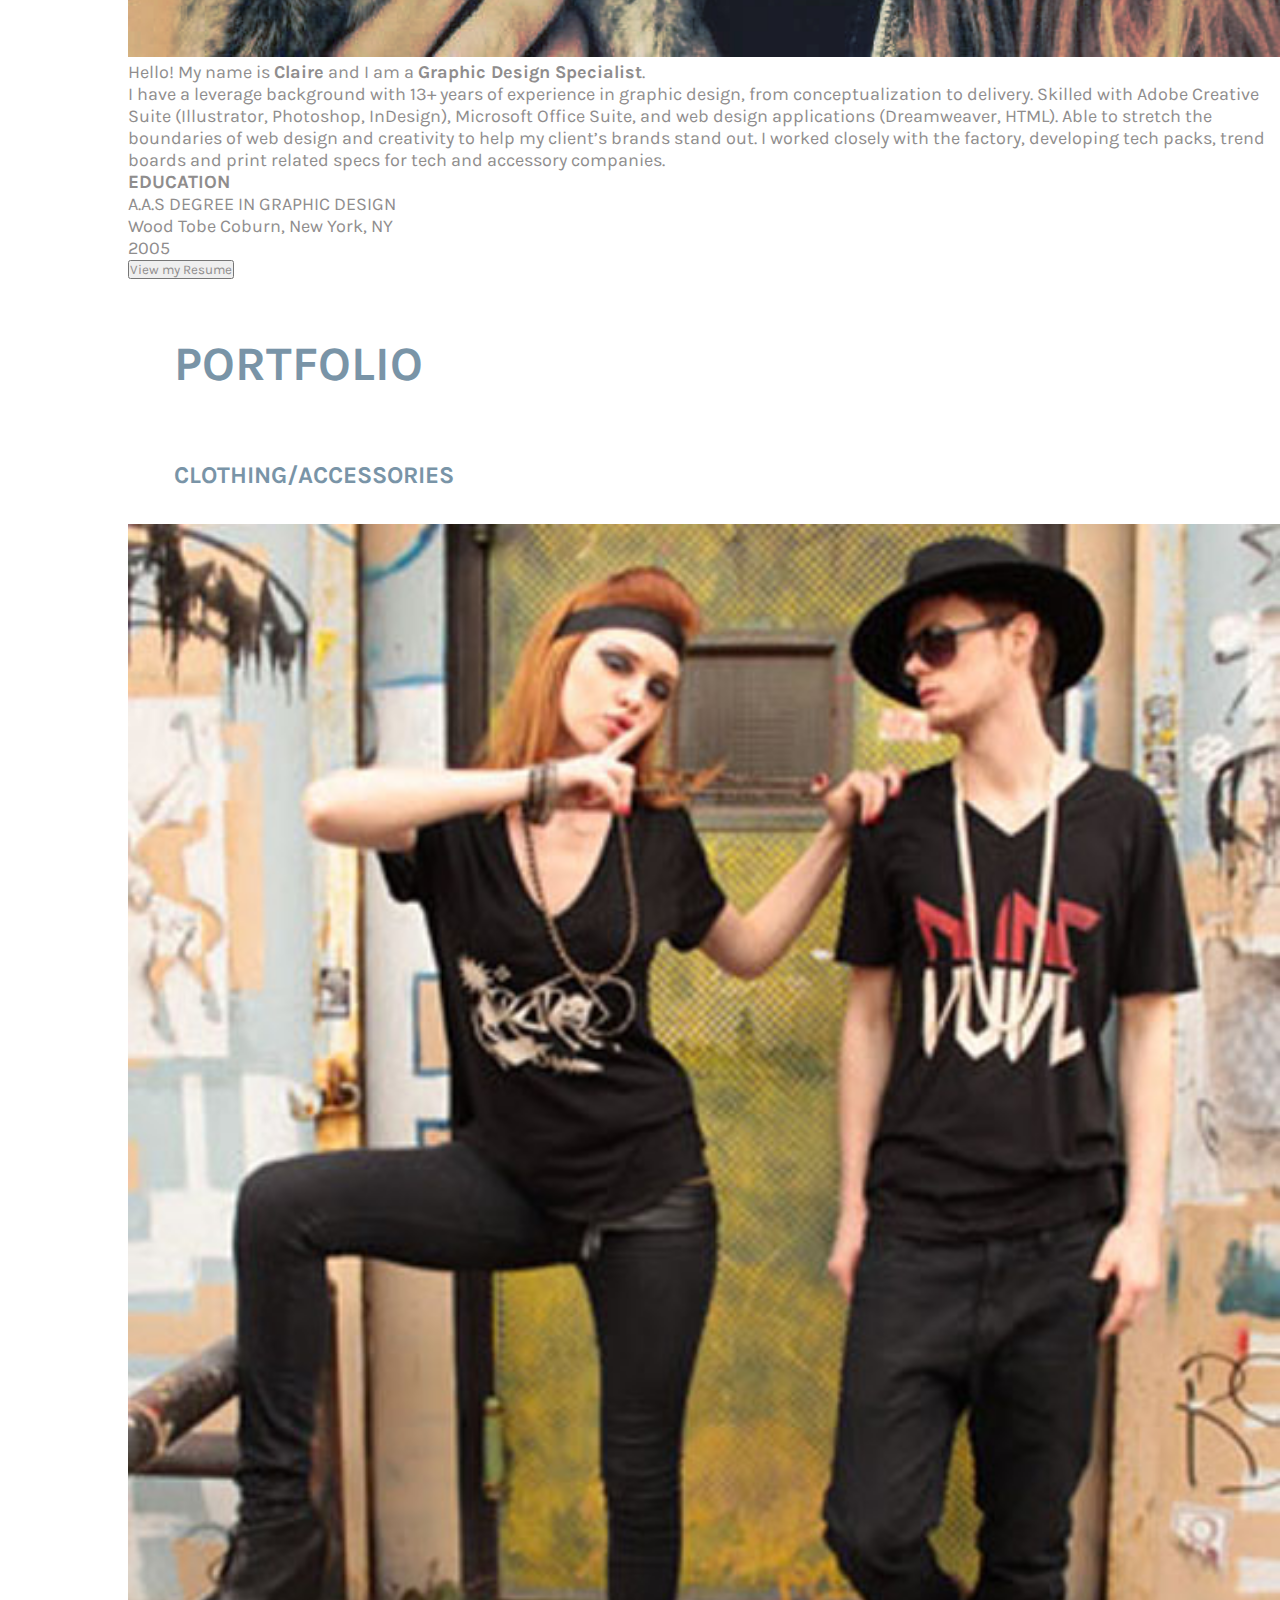
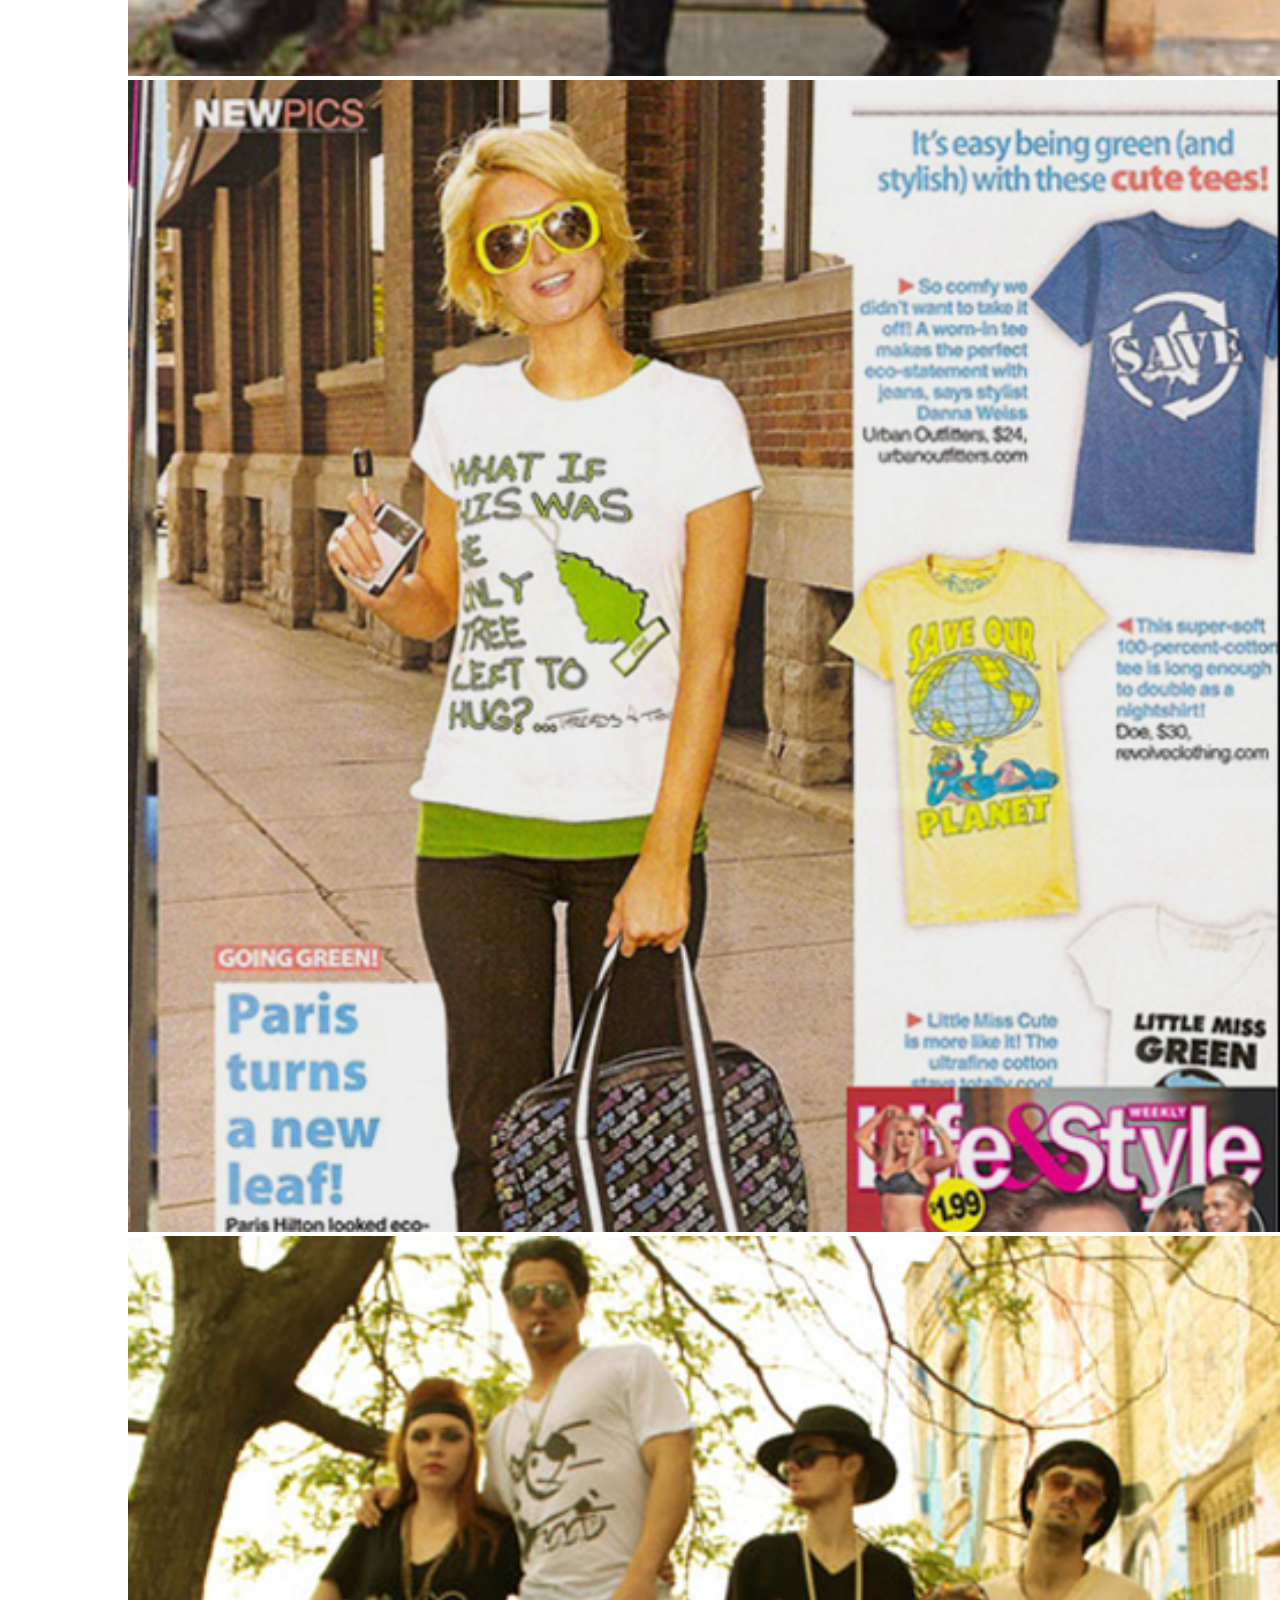
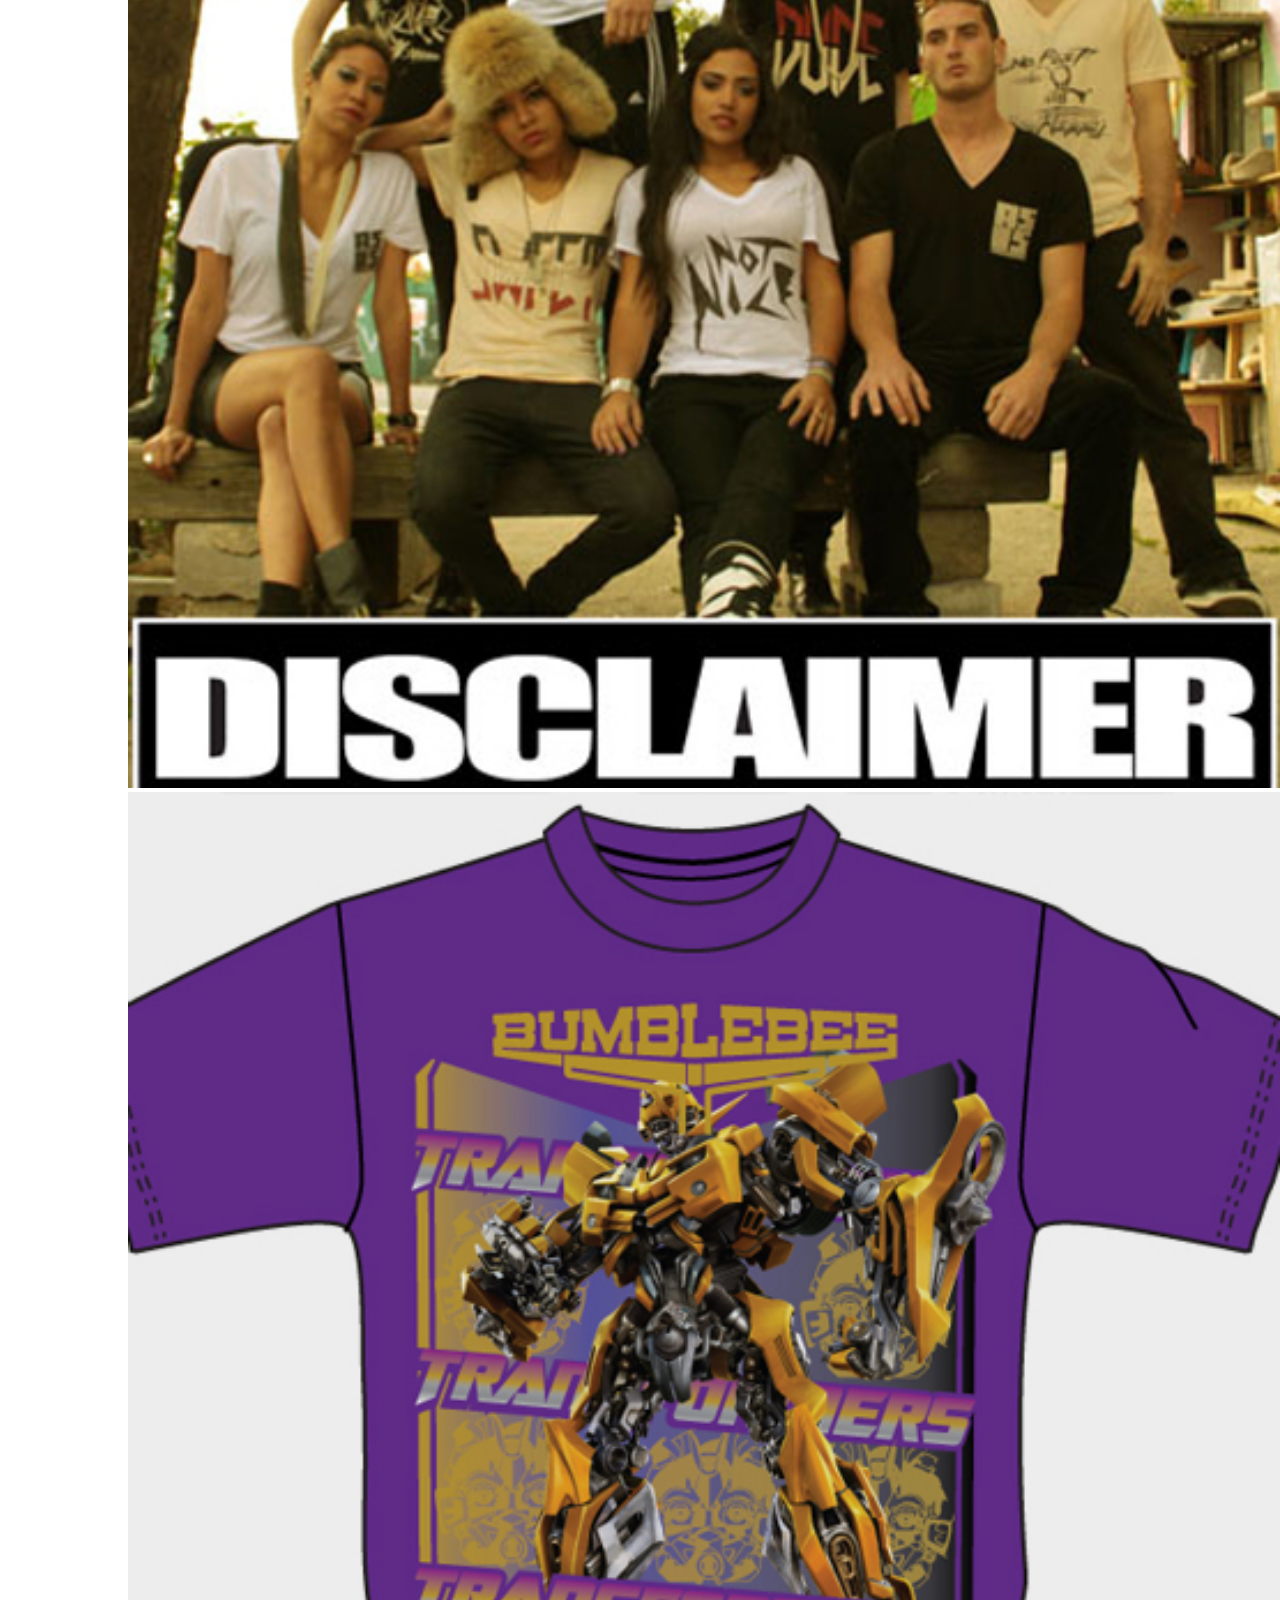
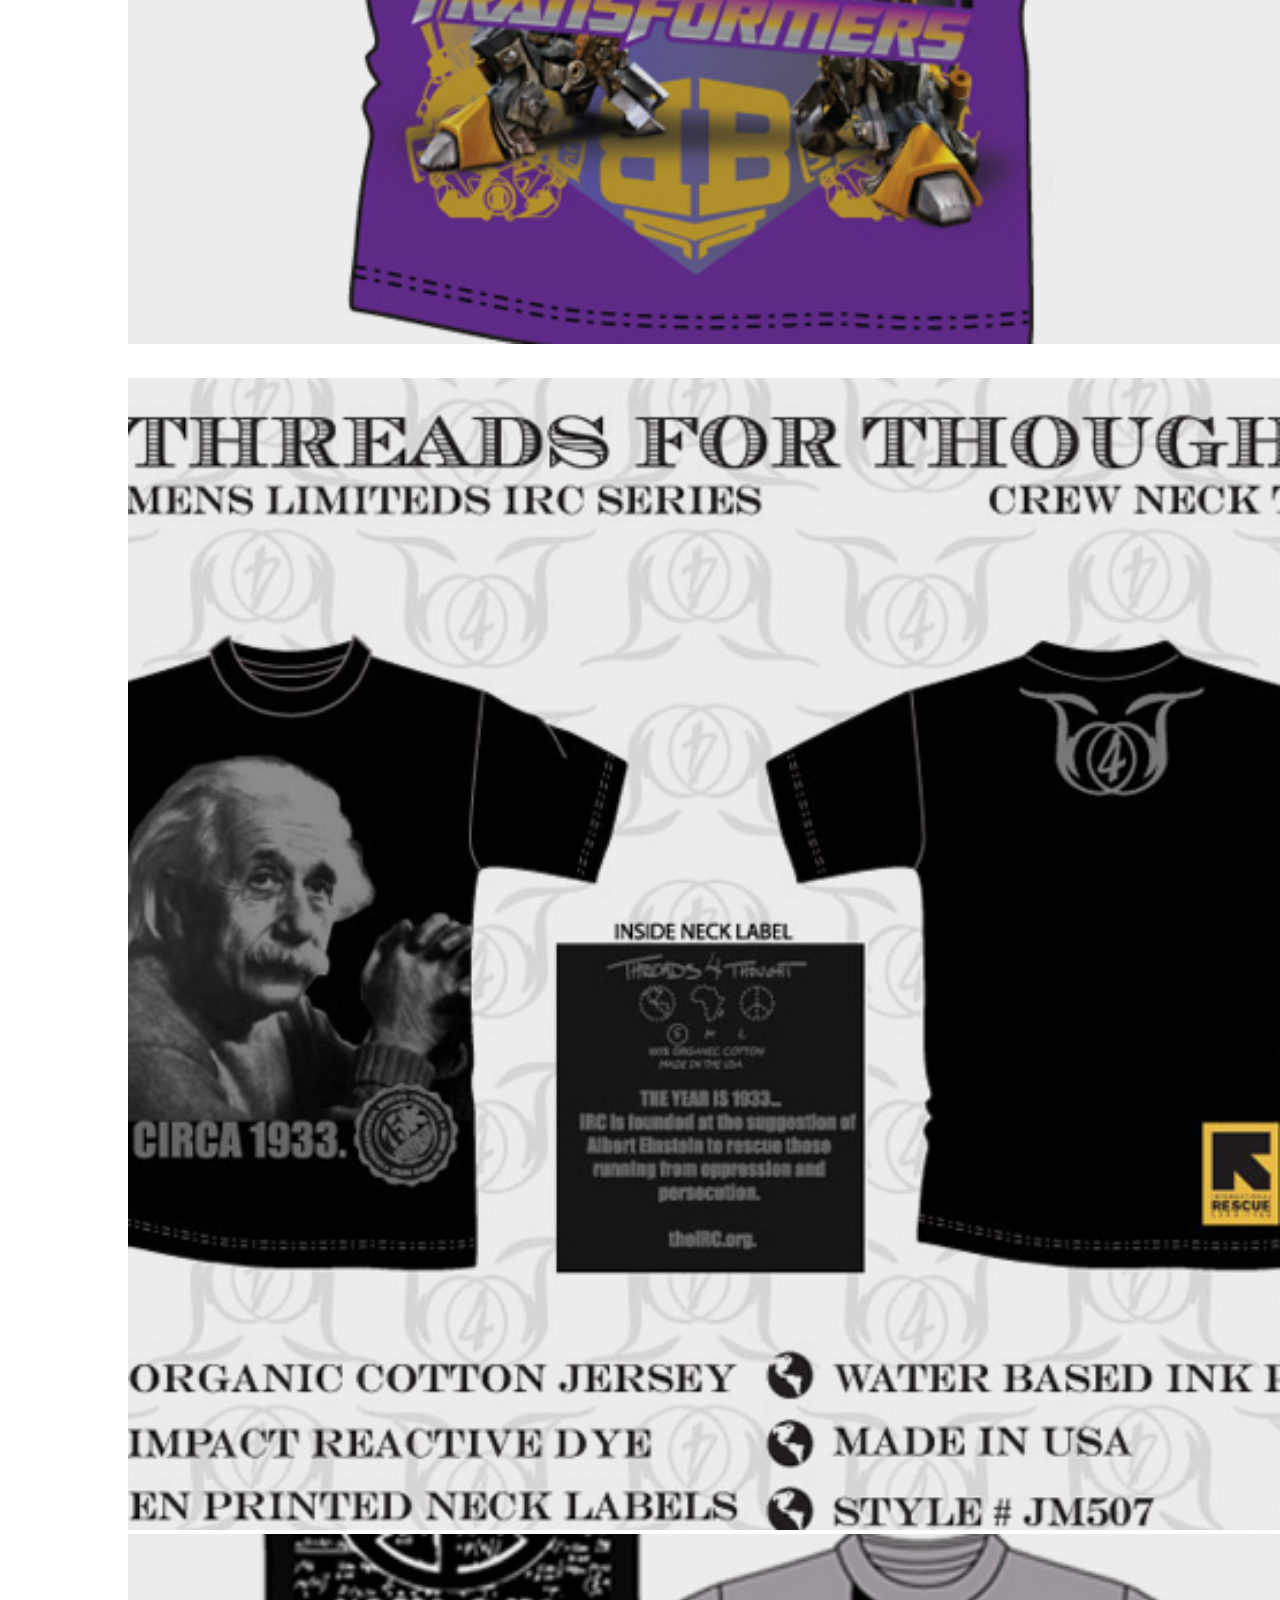
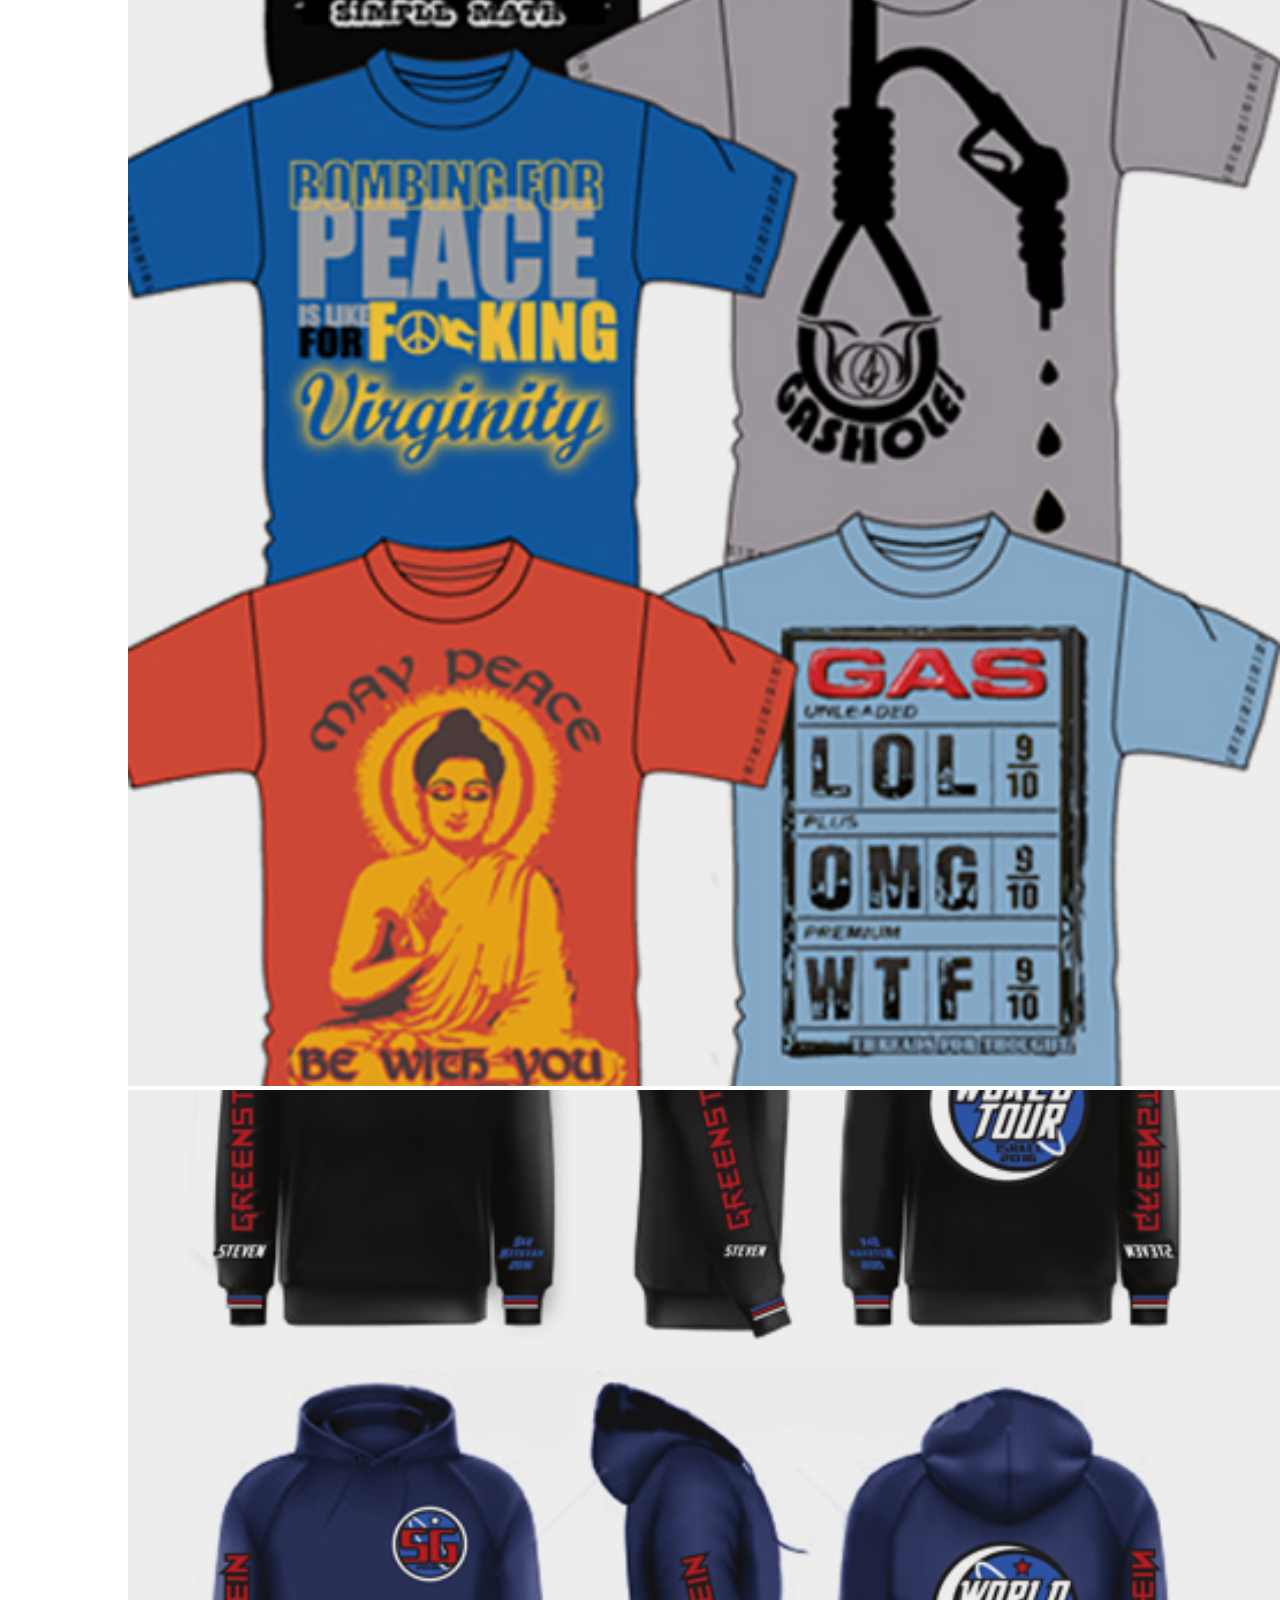
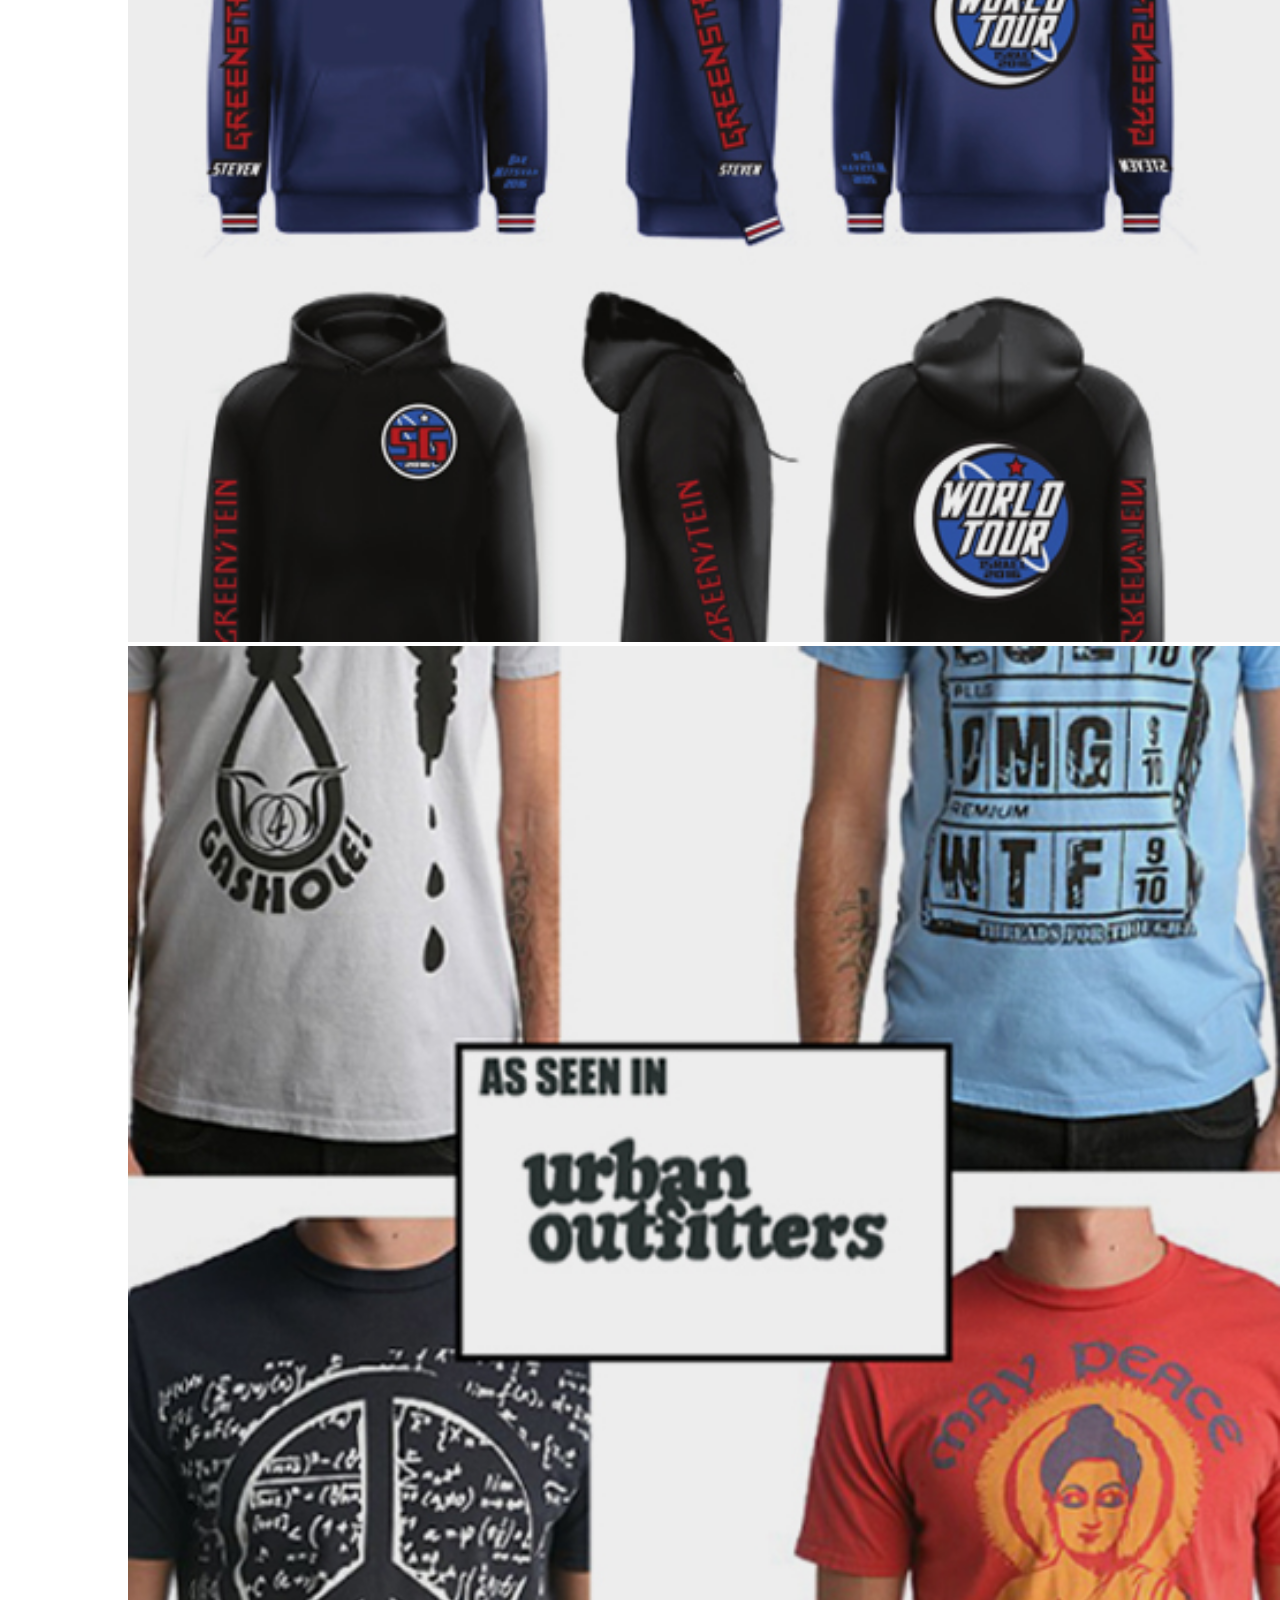
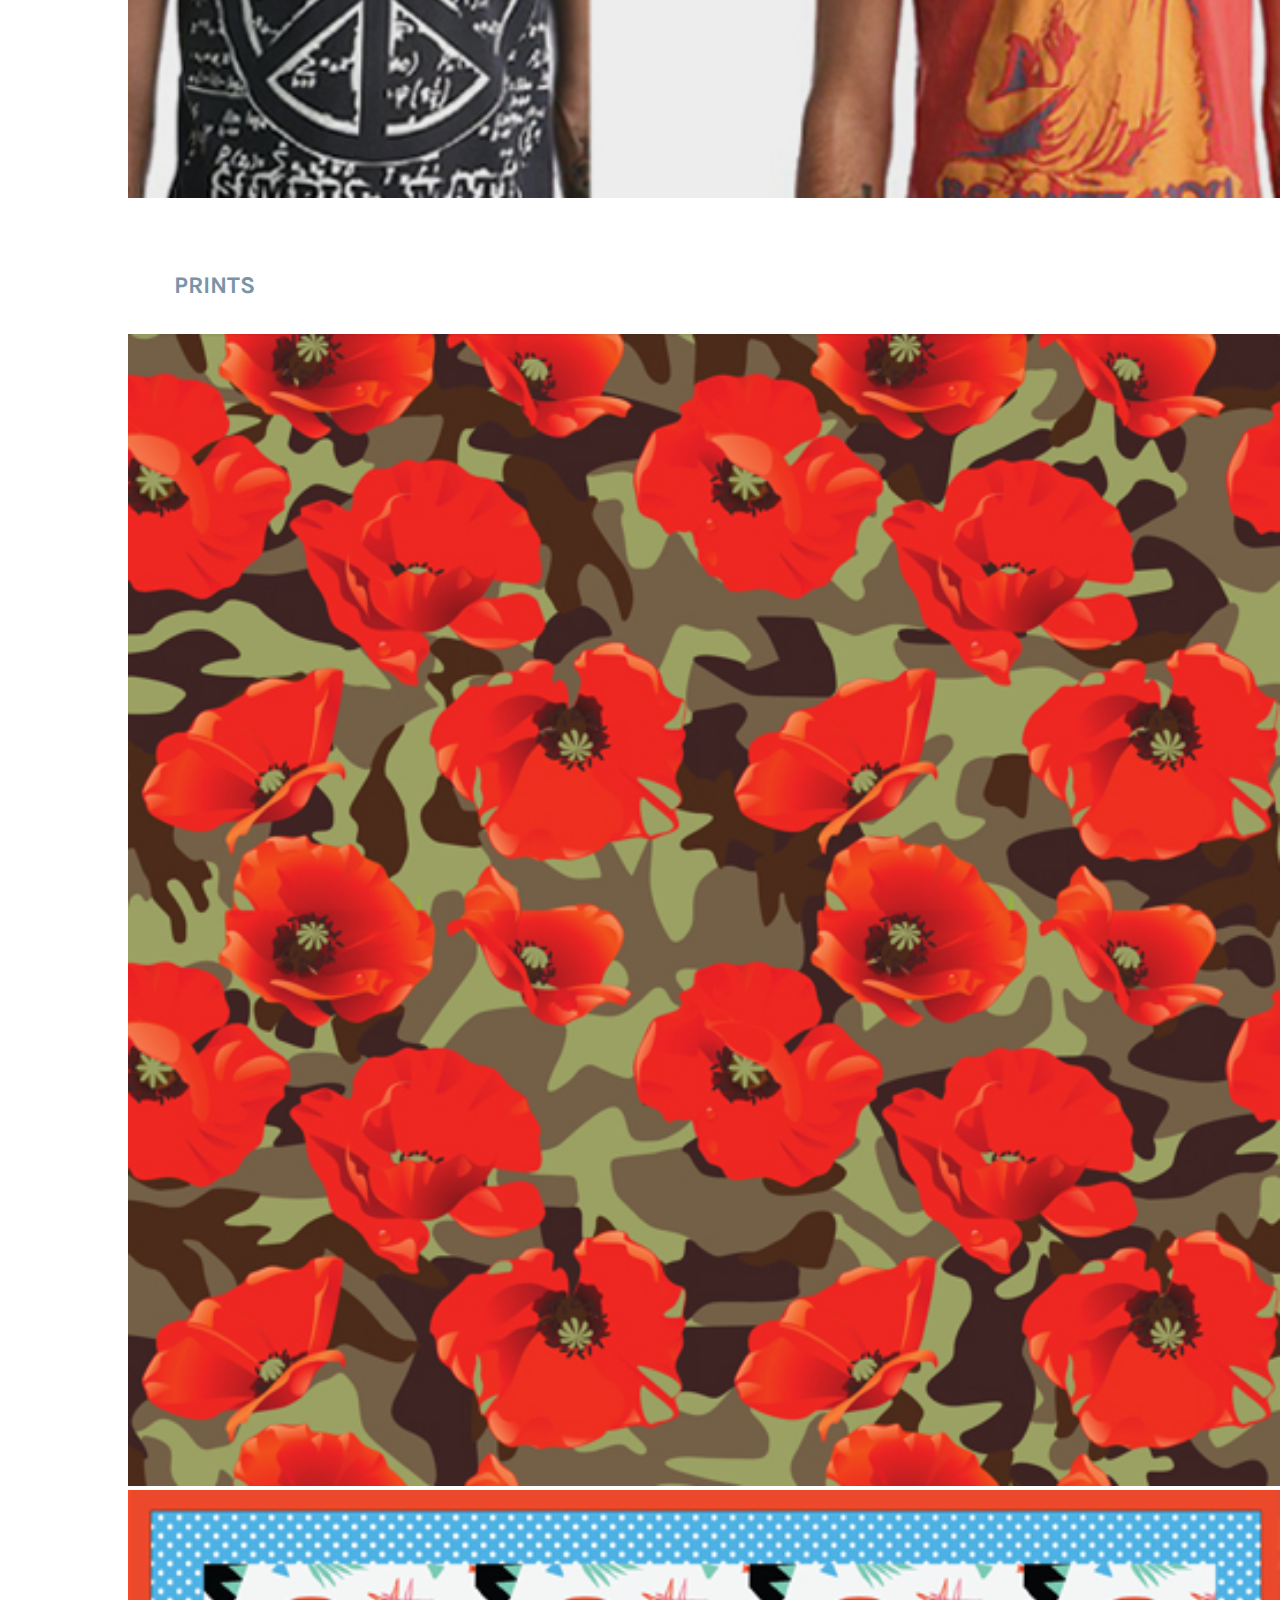
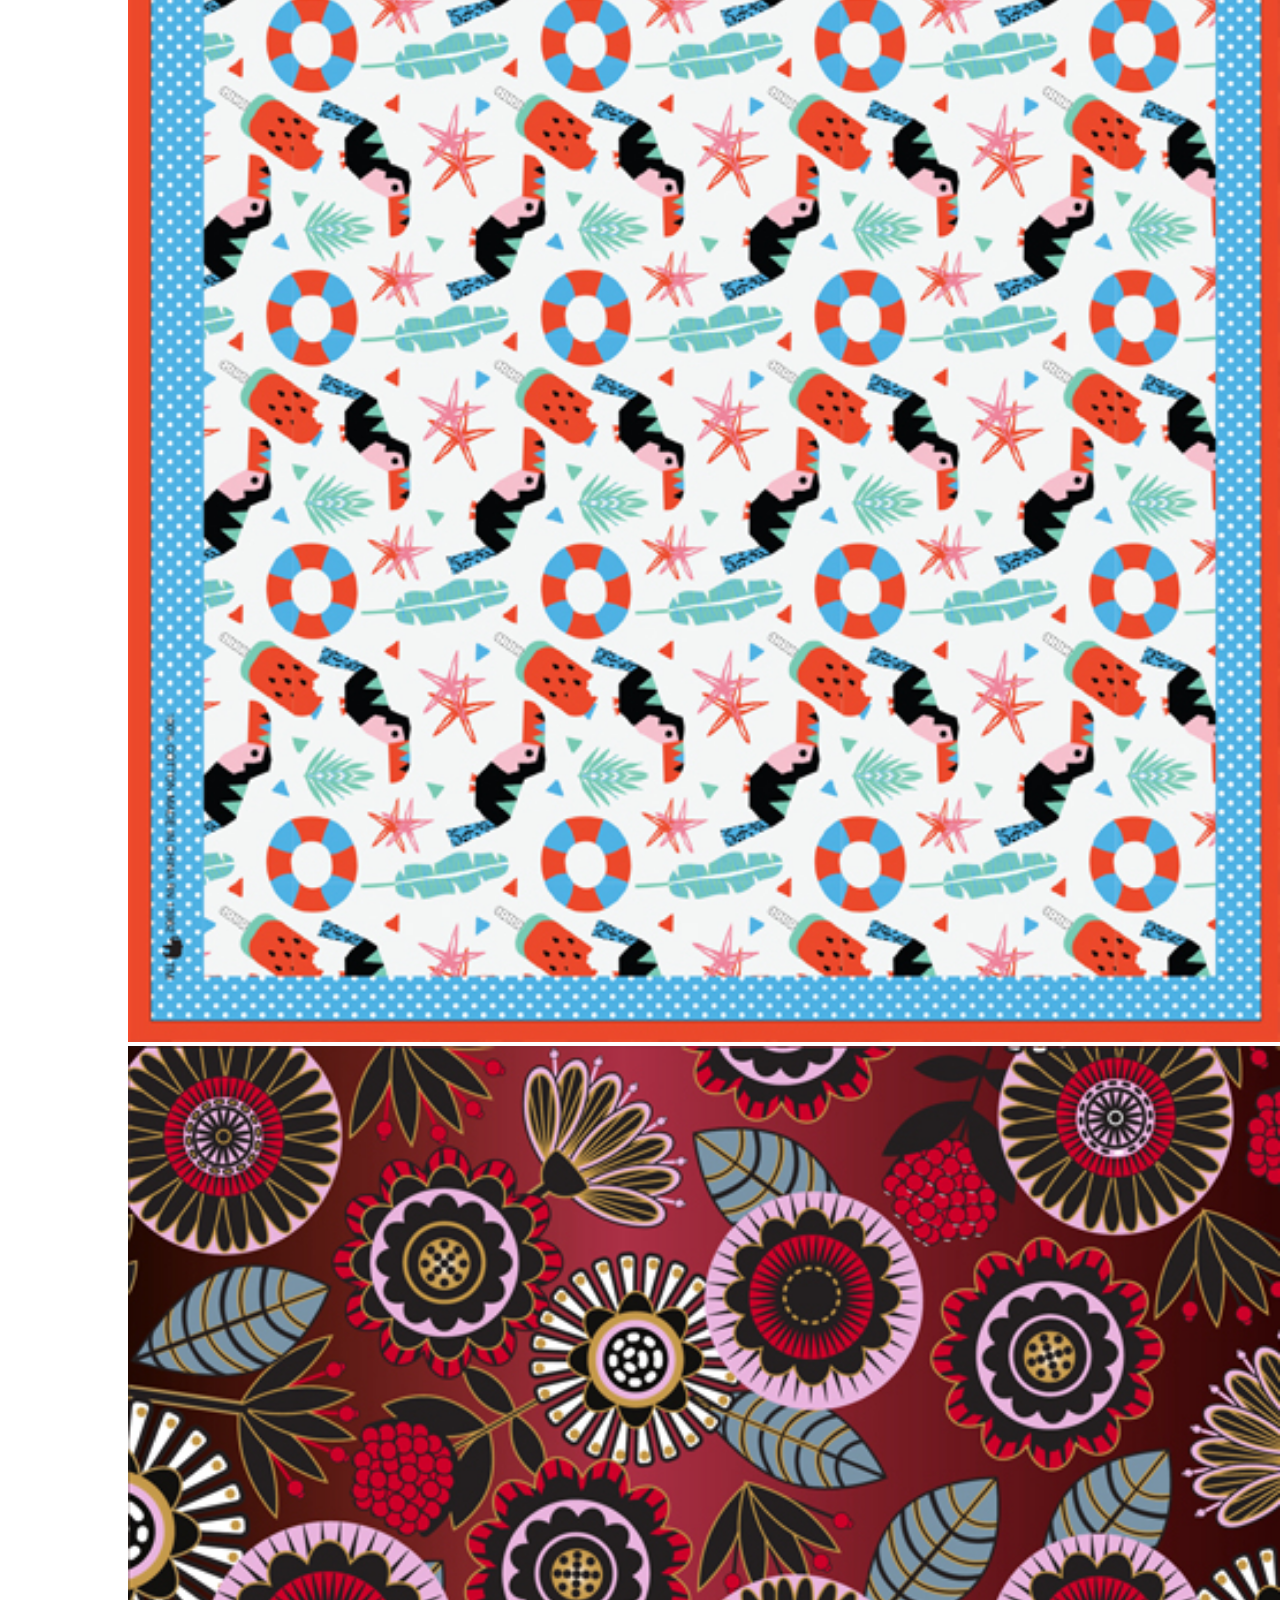
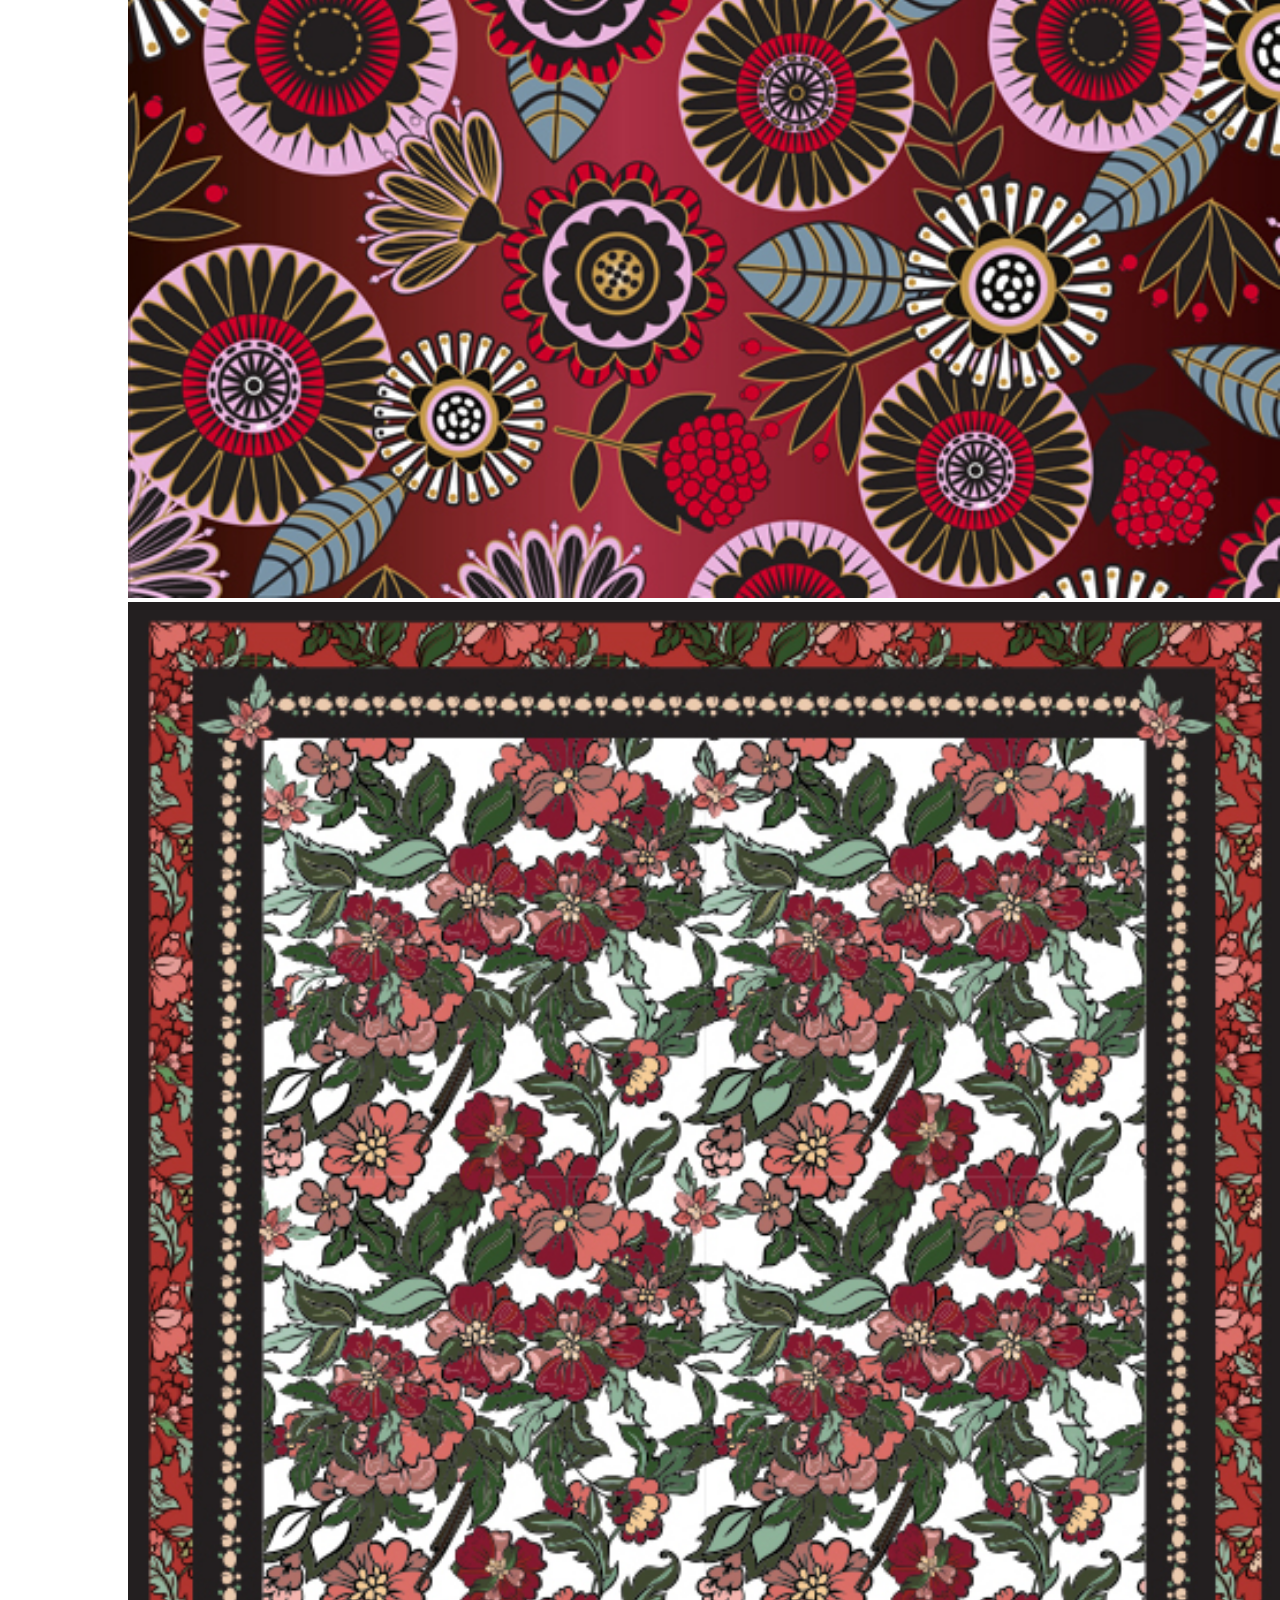
==== commit 1a6e94a3: "A few more items" ====
--- a/index.html
+++ b/index.html
@@ -14,7 +14,8 @@
     />
 
     <!--LigtBox-->
-    <link href="path/to/lightbox.css" rel="stylesheet">
+    <link href="./assets/Bootstrap-Lightbox/bootstrap-lightbox.css" rel="stylesheet">
+    <link href="./assets/Bootstrap-Lightbox/bootstrap-lightbox.min.css" rel="stylesheet">
 
     <!--Google Fonts-->
     <link href="https://fonts.googleapis.com/css?family=Alegreya+Sans+SC|Nosifer|Karla" rel="stylesheet">
@@ -86,6 +87,8 @@
               <p>A.A.S DEGREE IN GRAPHIC DESIGN</p>
               <p>Wood Tobe Coburn, New York, NY</p>
               <p>2005</p>
+              <a href="https://drive.google.com/open?id=1StssGDYz5GXd524eTWLADBdgSXoZQbTu"><button class="btn btn-light">View my Resume</button></a>
+              
             </div>
           </div>
         </div>
@@ -102,6 +105,8 @@
         
             <!--New Row-->
             <div class="row">
+
+              
               
               <div class="col-lg-3">
        
@@ -235,7 +240,22 @@
                 <img src="./assets/Images/production/b7-sm.jpg" alt="4" class="img-fluid">
               </div>
               <div class="col-lg-3">
-                <img src="./assets/Images/production/b1-sm.jpg" alt="4" class="img-fluid">
+                <img src="./assets/Images/production/b8-sm.jpg" alt="4" class="img-fluid">
+              </div>
+            </div>
+            <!--New Row-->
+            <div class="row margin-top">
+              <div class="col-lg-3">
+                <img src="./assets/Images/production/b9-sm.png" alt="4" class="img-fluid">
+              </div>
+              <div class="col-lg-3">
+                <img src="./assets/Images/production/b10-sm.png" alt="4" class="img-fluid">
+              </div>
+              <div class="col-lg-3">
+                <img src="./assets/Images/production/b11-sm.png" alt="4" class="img-fluid">
+              </div>
+              <div class="col-lg-3">
+                <img src="./assets/Images/production/b12-sm.png" alt="4" class="img-fluid">
               </div>
             </div>
            
@@ -310,9 +330,11 @@
       integrity="sha384-q8i/X+965DzO0rT7abK41JStQIAqVgRVzpbzo5smXKp4YfRvH+8abtTE1Pi6jizo"
       crossorigin="anonymous"
     ></script>
+    <script src="java.js"></script>
 
     <!--LightBox-->
-    <script src="path/to/lightbox.js"></script>
+    <script src="./assets/Bootstrap-Lightbox/bootstrap-lightbox.js"></script>
+    <script src="./assets/Bootstrap-Lightbox/bootstrap-lightbox.min.js"></script>
     <script
       src="https://cdnjs.cloudflare.com/ajax/libs/popper.js/1.14.6/umd/popper.min.js"
       integrity="sha384-wHAiFfRlMFy6i5SRaxvfOCifBUQy1xHdJ/yoi7FRNXMRBu5WHdZYu1hA6ZOblgut"
--- a/assets/CSS/style.css
+++ b/assets/CSS/style.css
@@ -84,7 +84,7 @@
 
 h2 {
     padding-left: 4%;
-    margin-top: 8%;
+    margin-top: 6%;
     margin-bottom: 3%;
     /* font-family: 'Nosifer', cursive; */
     color: #7994a7;
@@ -113,6 +113,14 @@
     height: 40px;
 }
 
+.btn {
+    color: #8f8d8d;
+}
+
+.btn:hover {
+    color: #7994a7;
+}
+
 @media screen and (max-width: 640px) {
     .logo {
         height: 100%;
@@ -121,4 +129,7 @@
     input, textarea {
         width: 100%;
     }
+    main {
+        margin: 0;
+    }
 }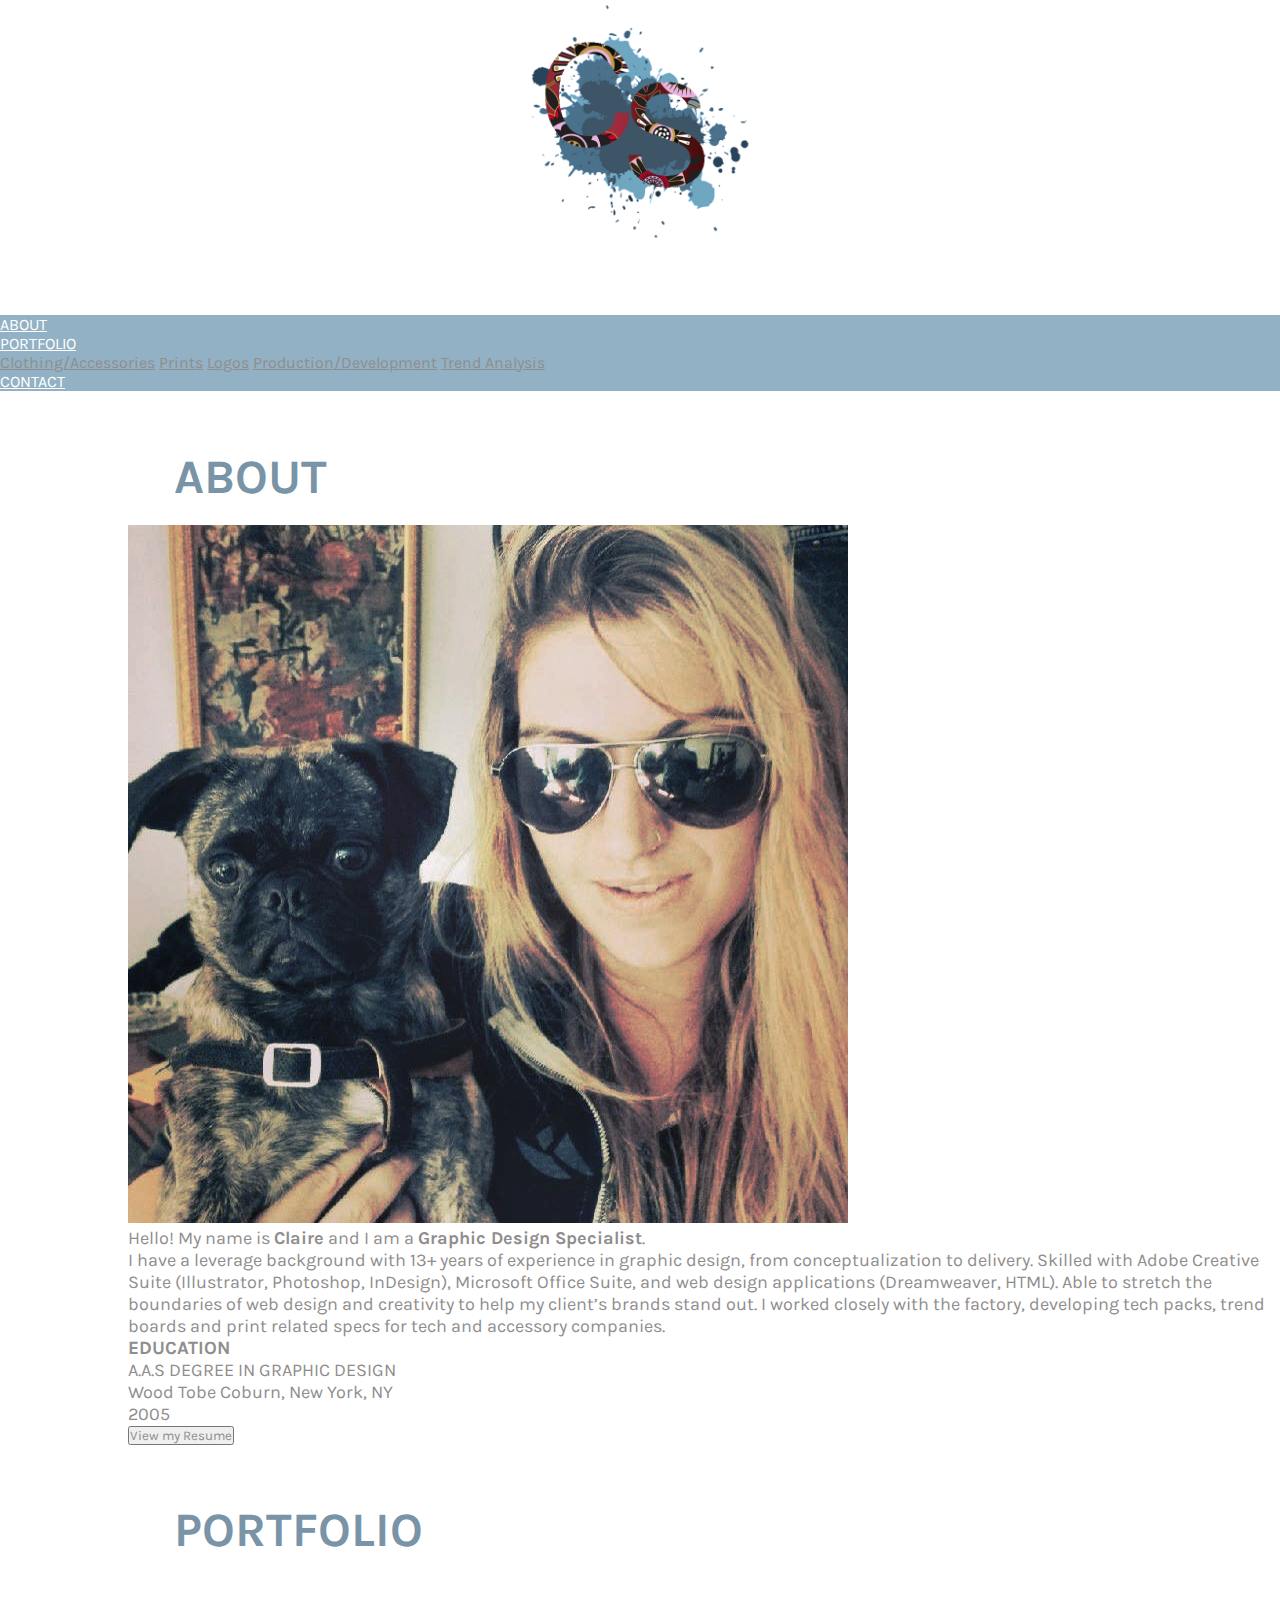
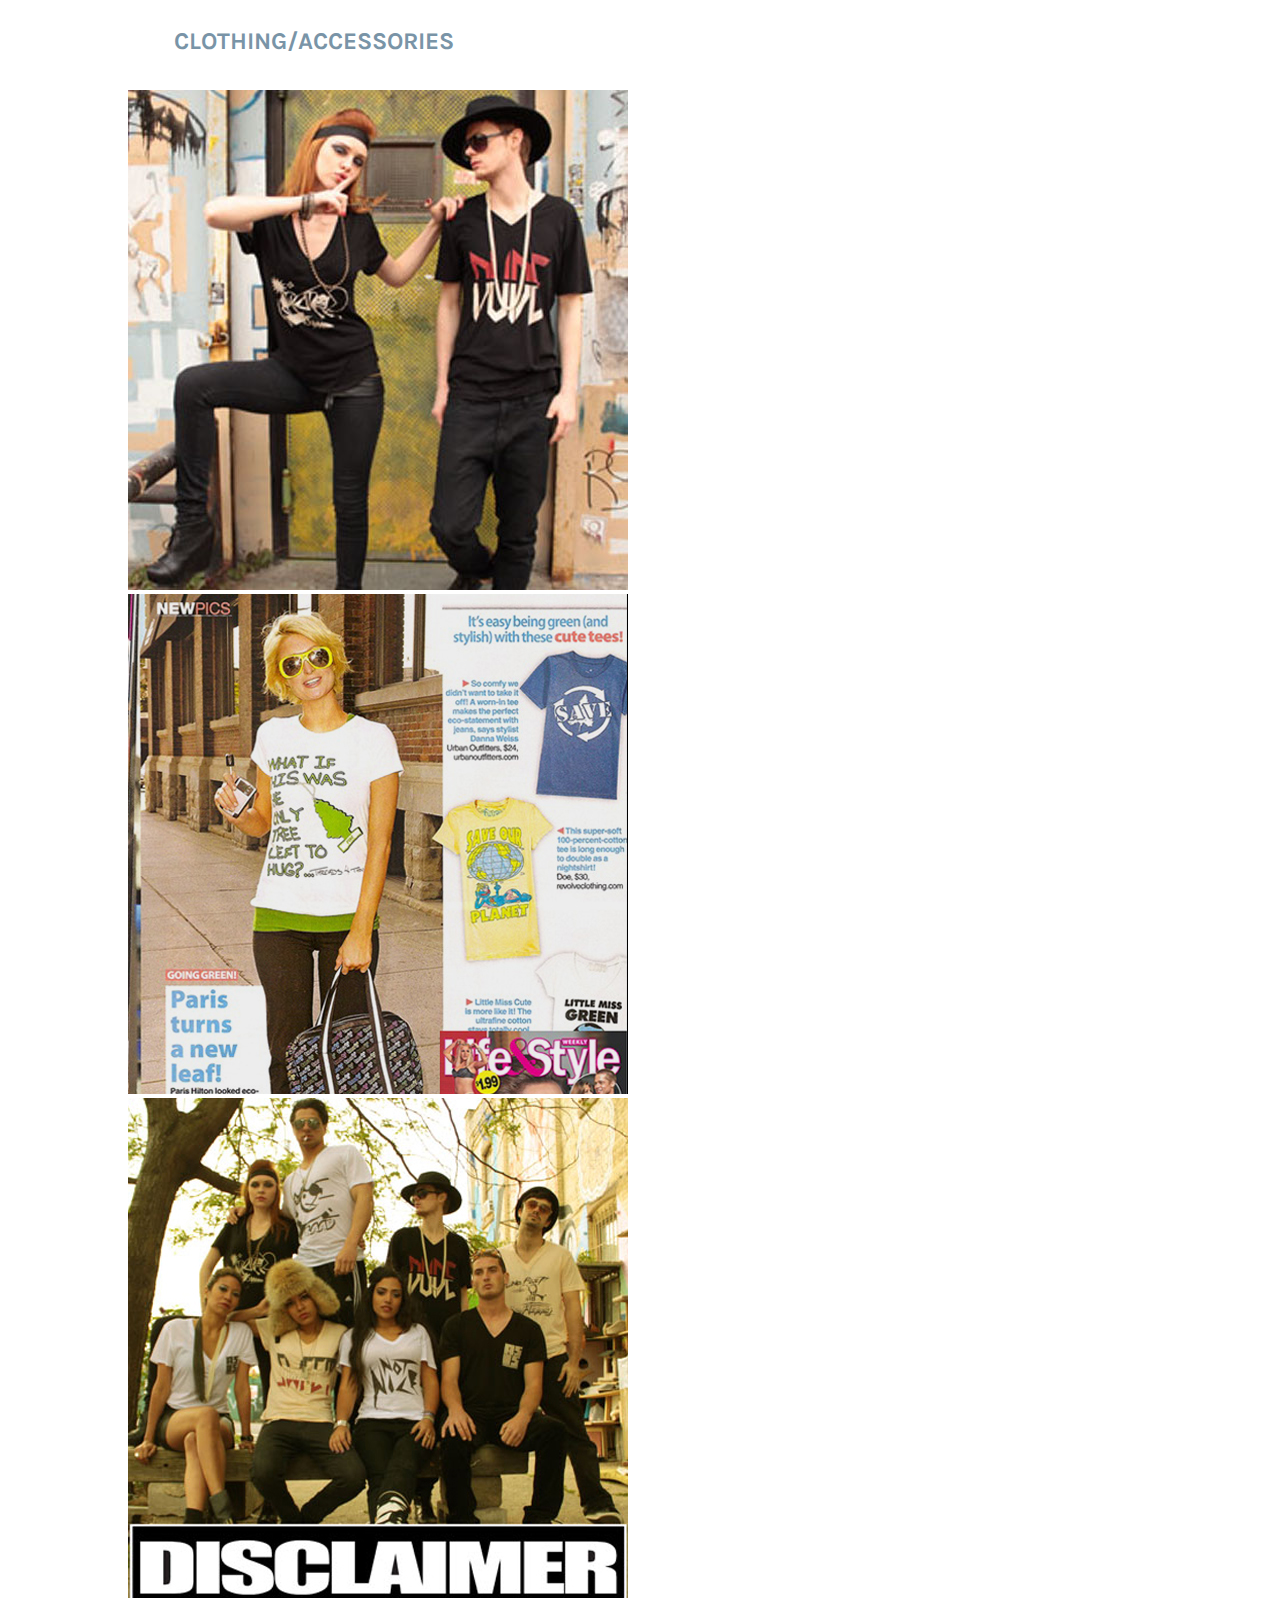
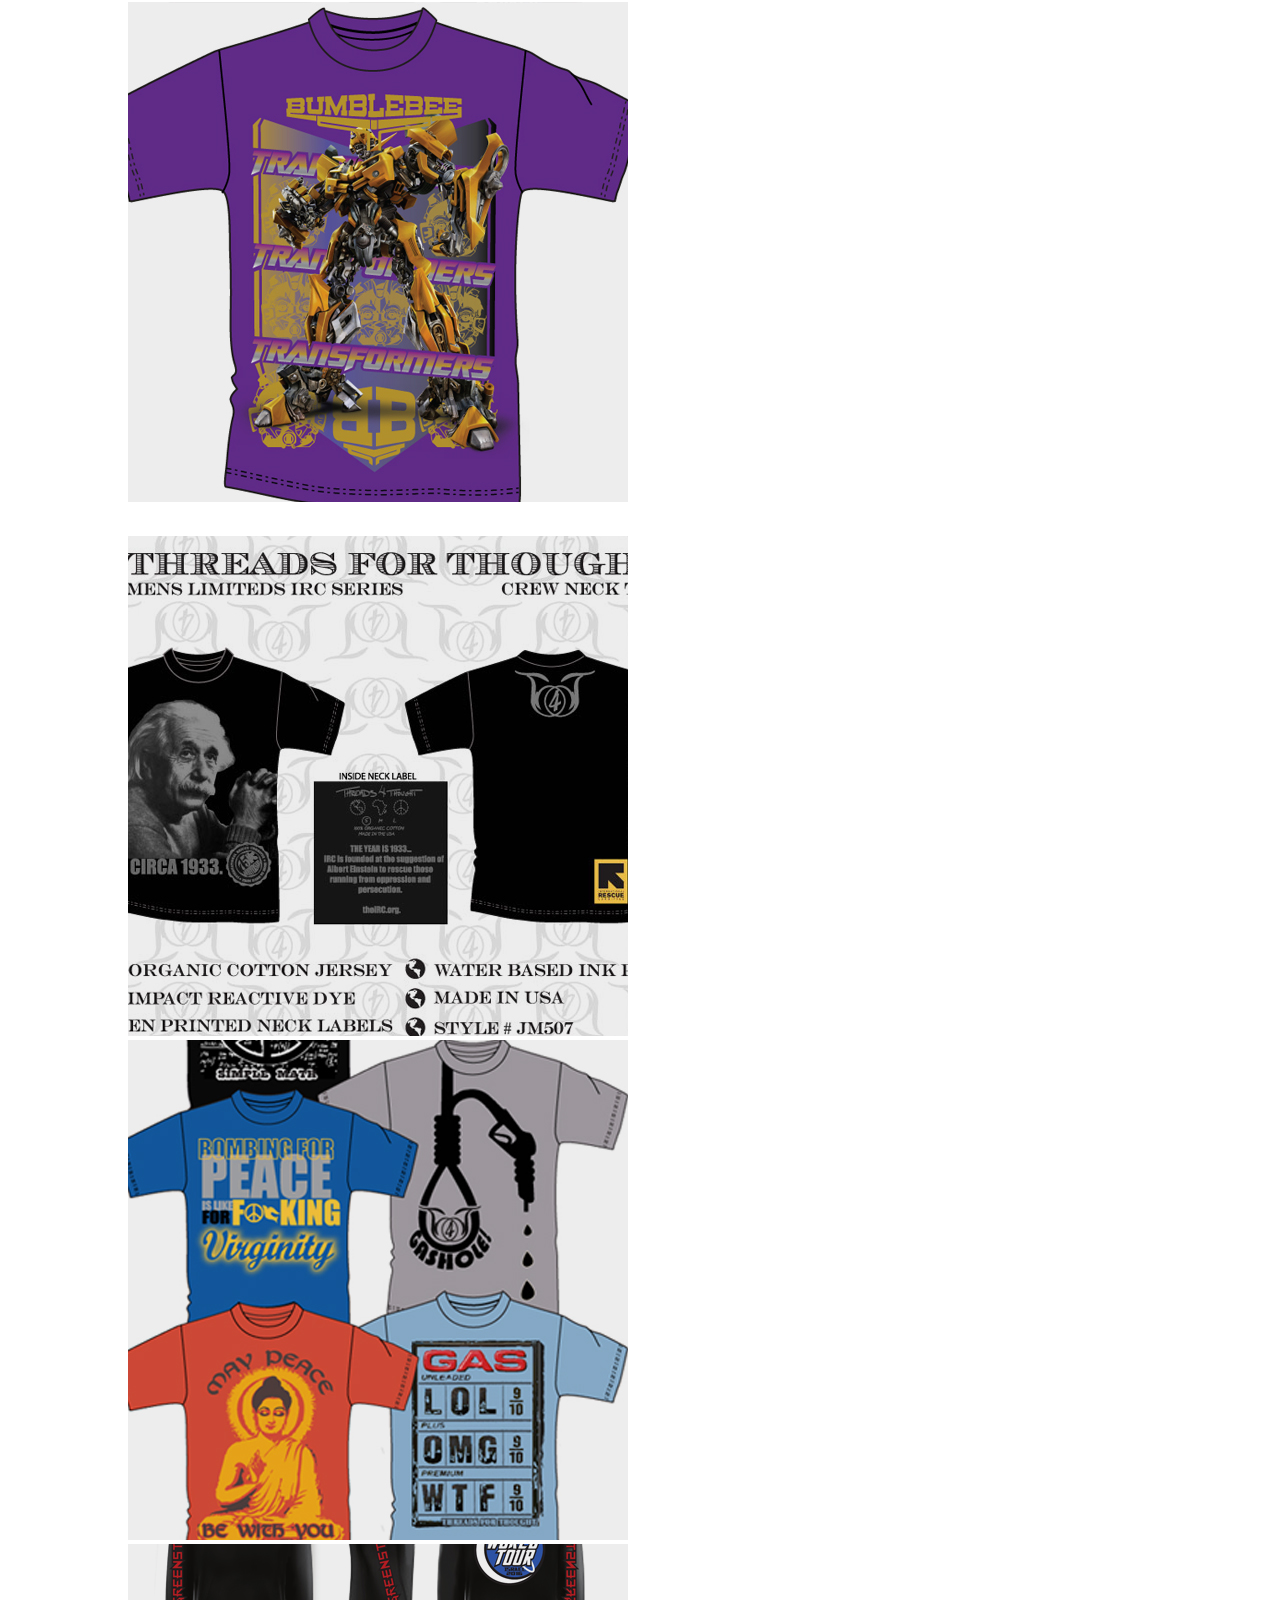
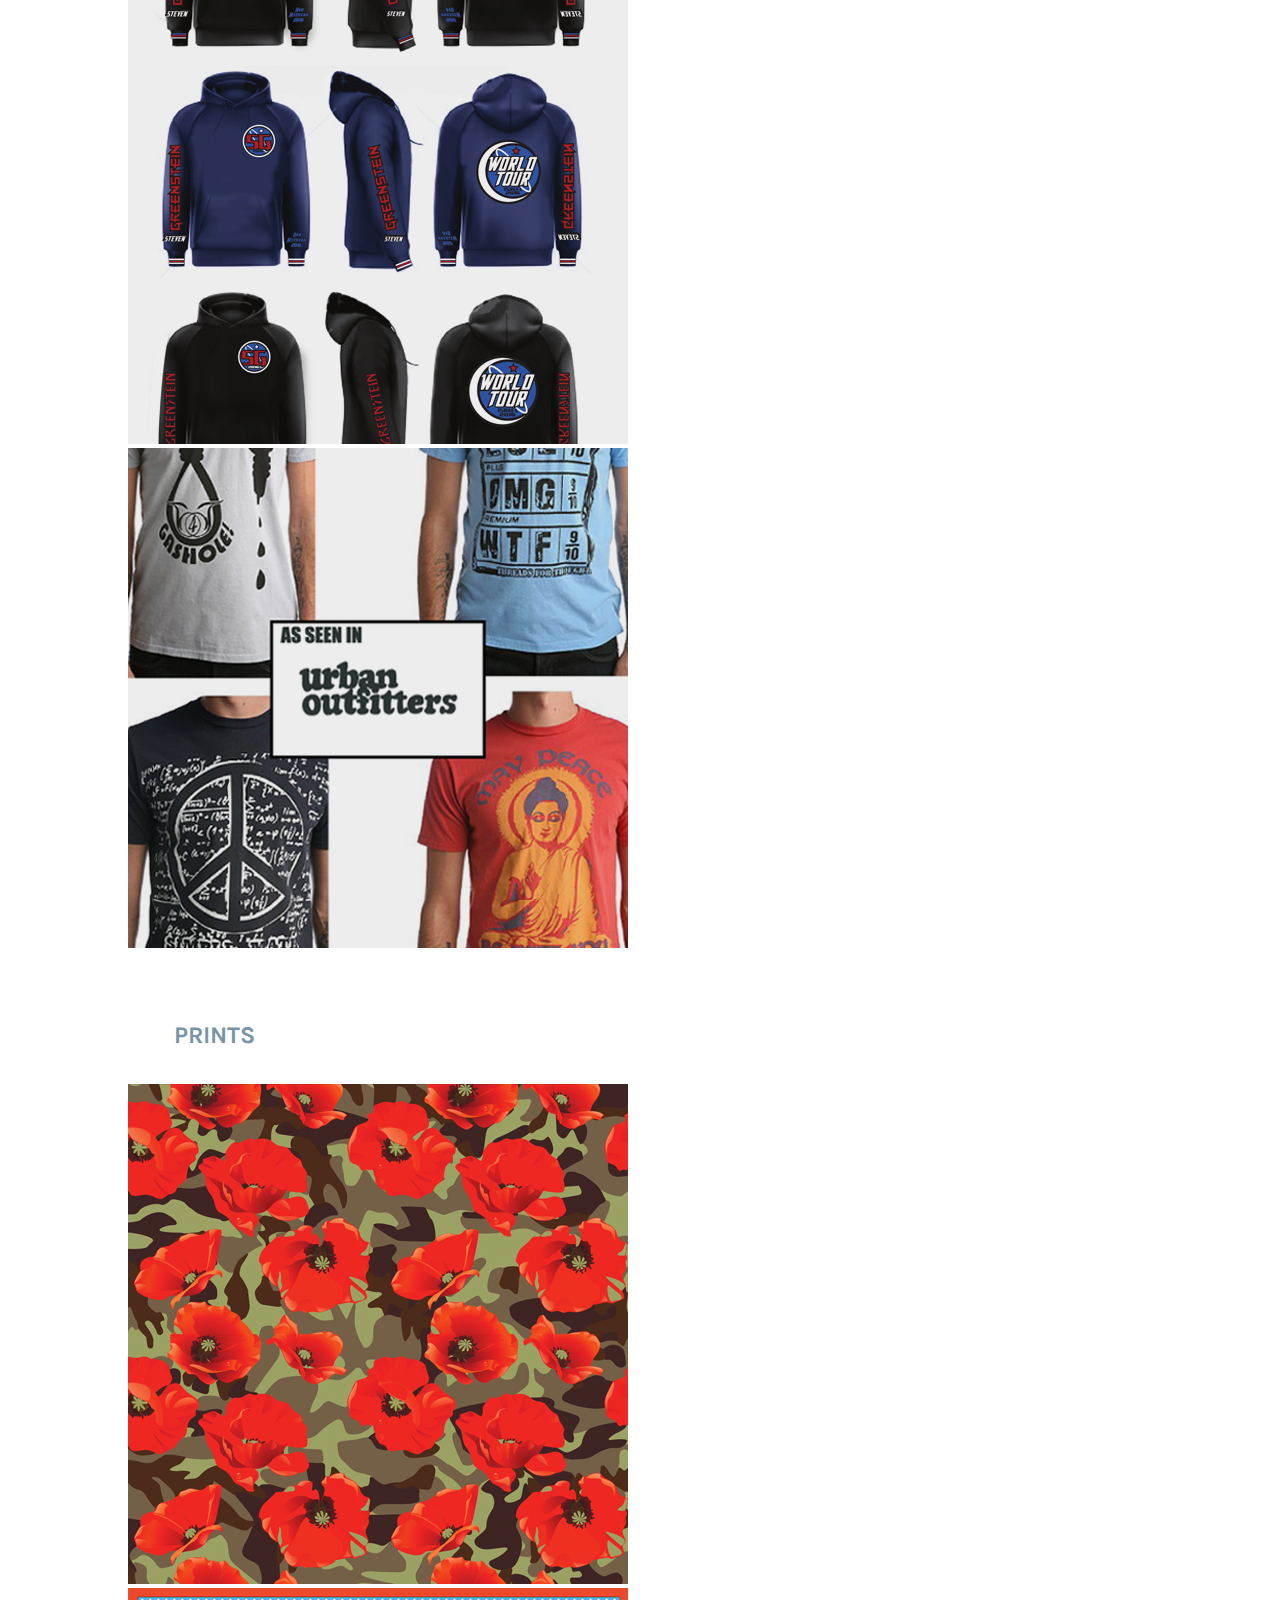
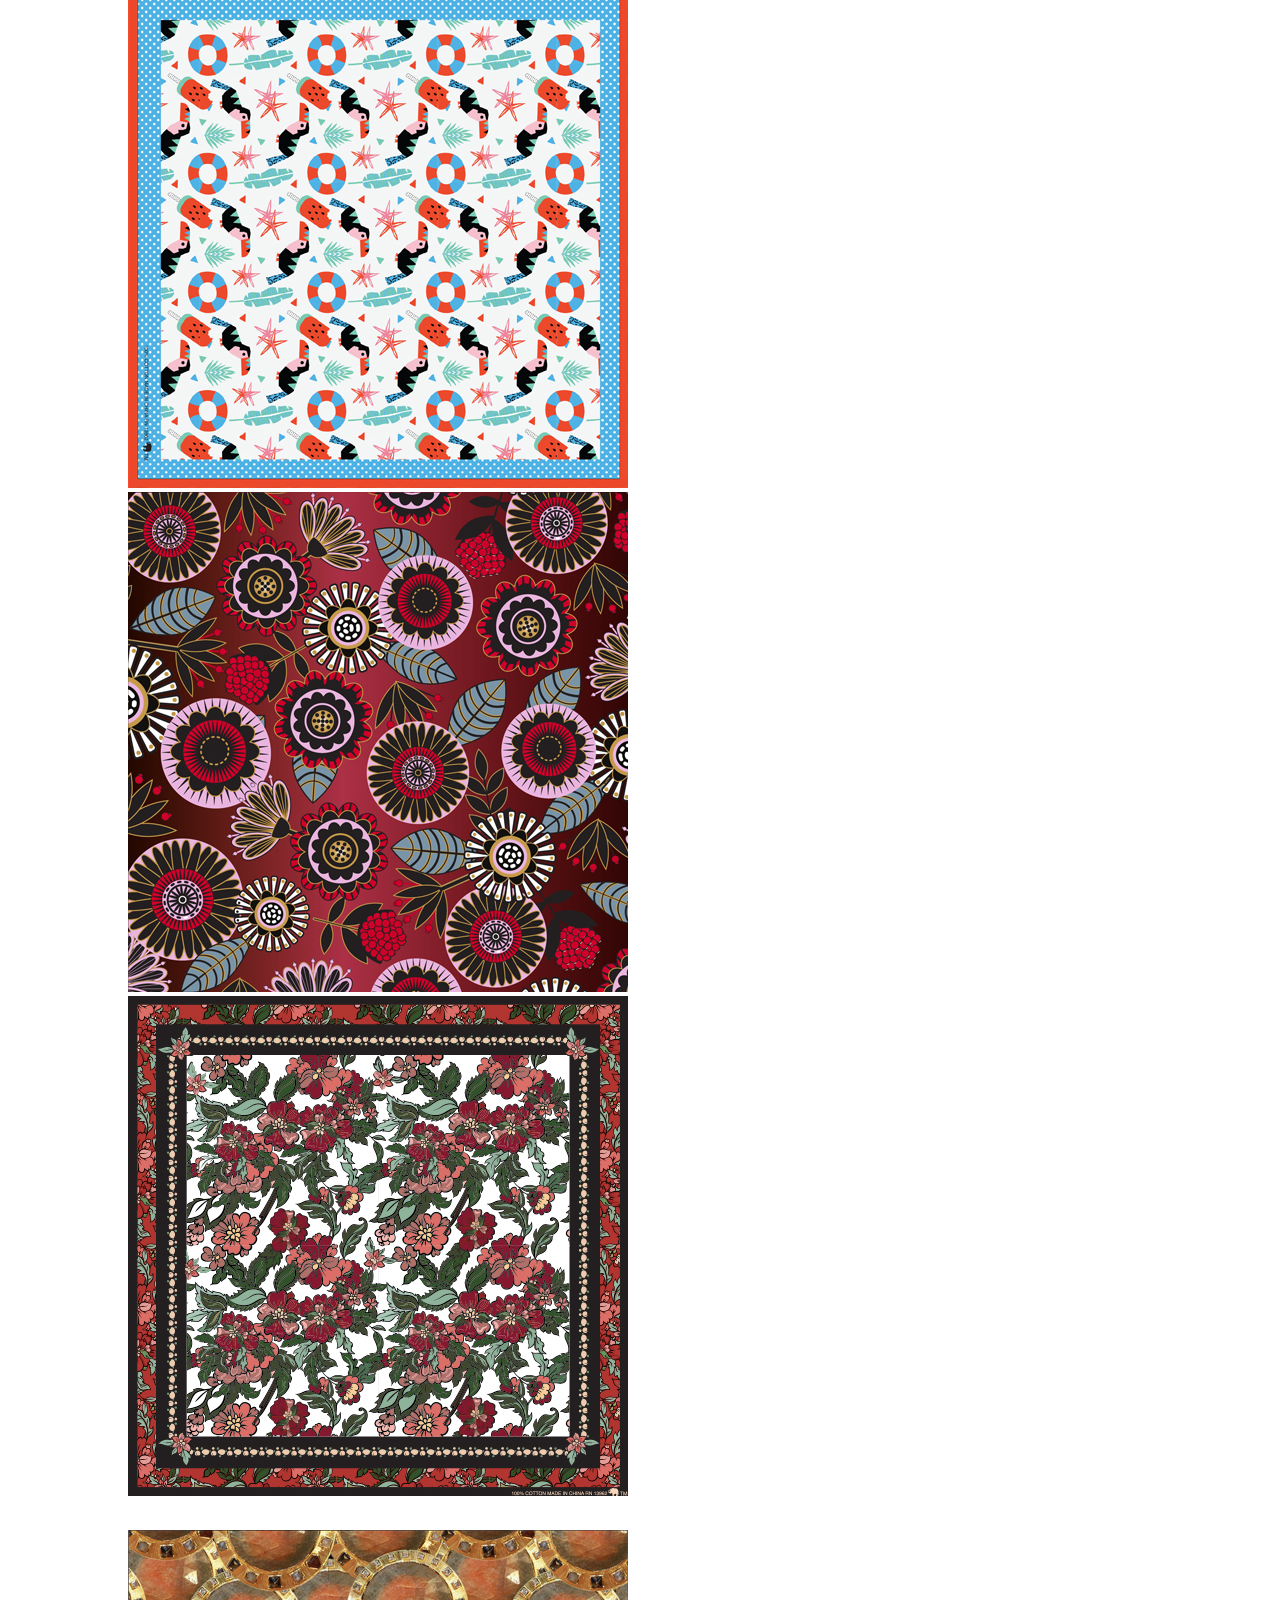
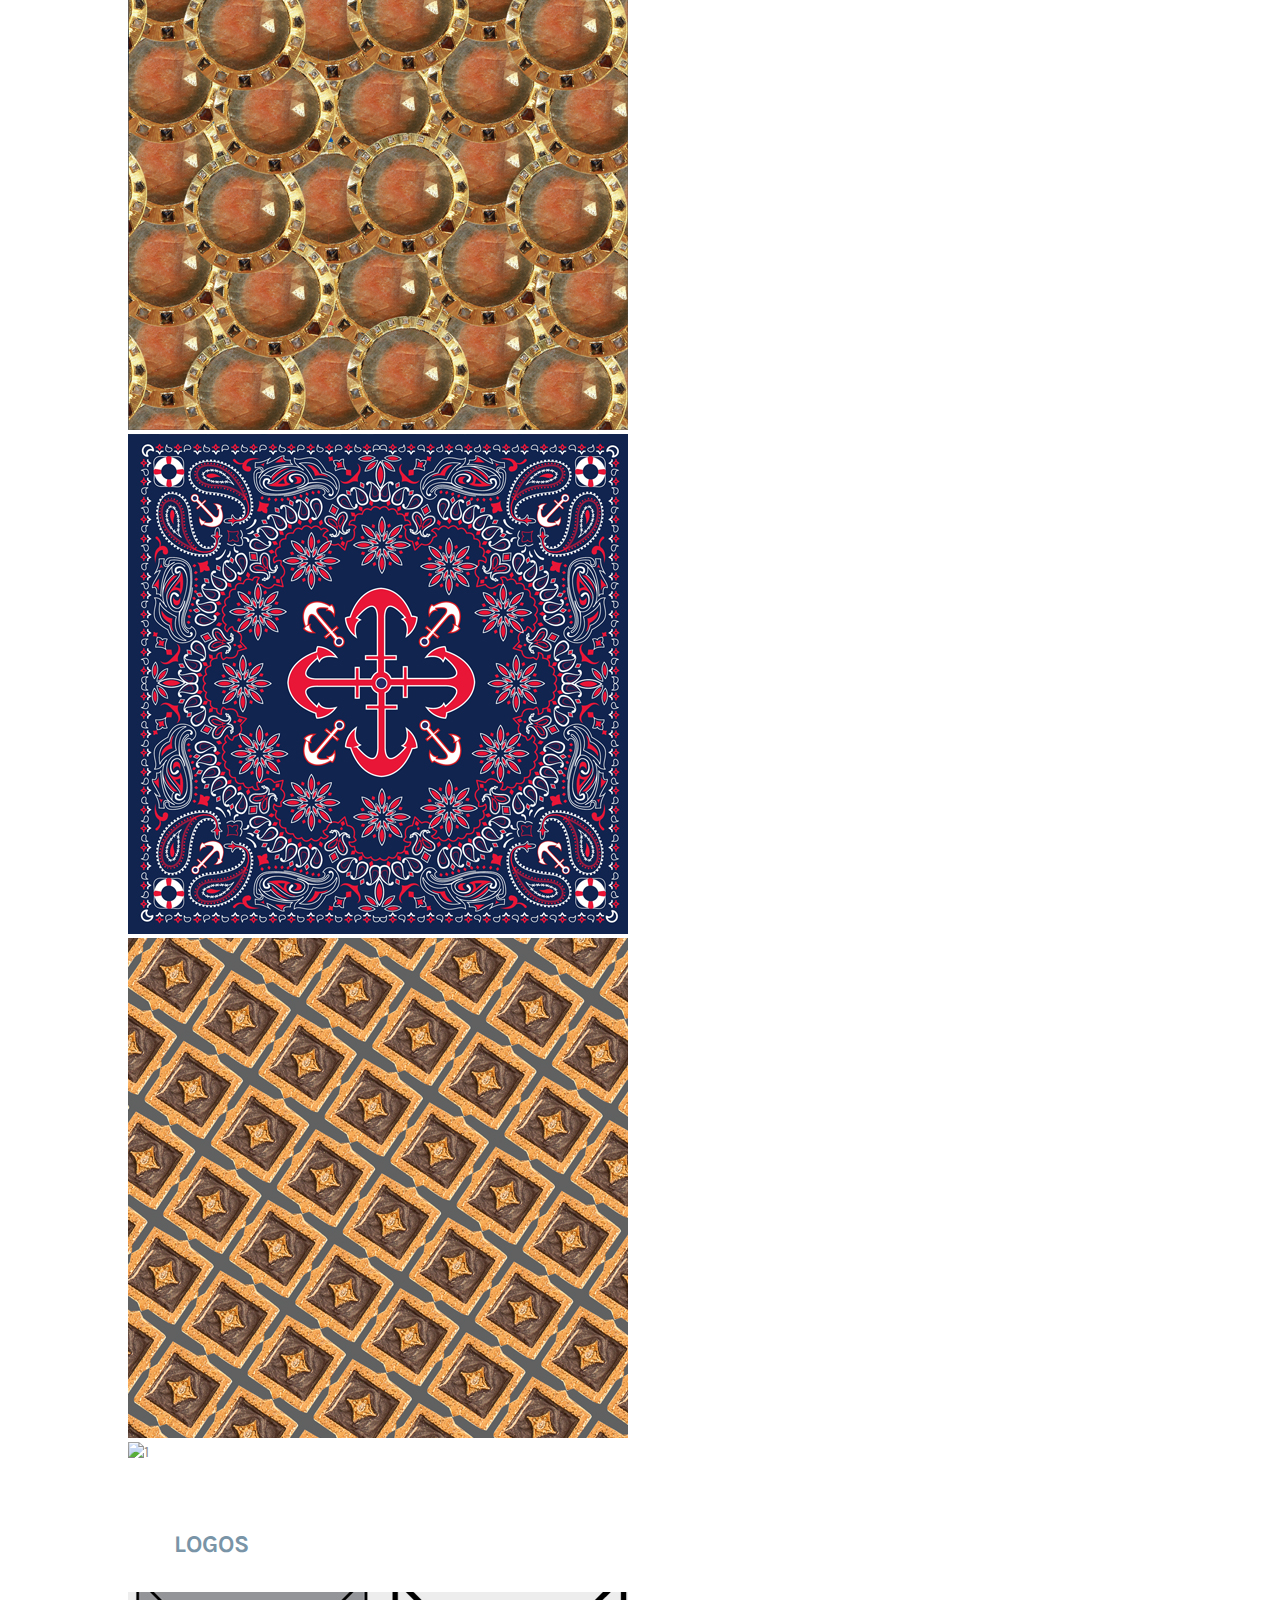
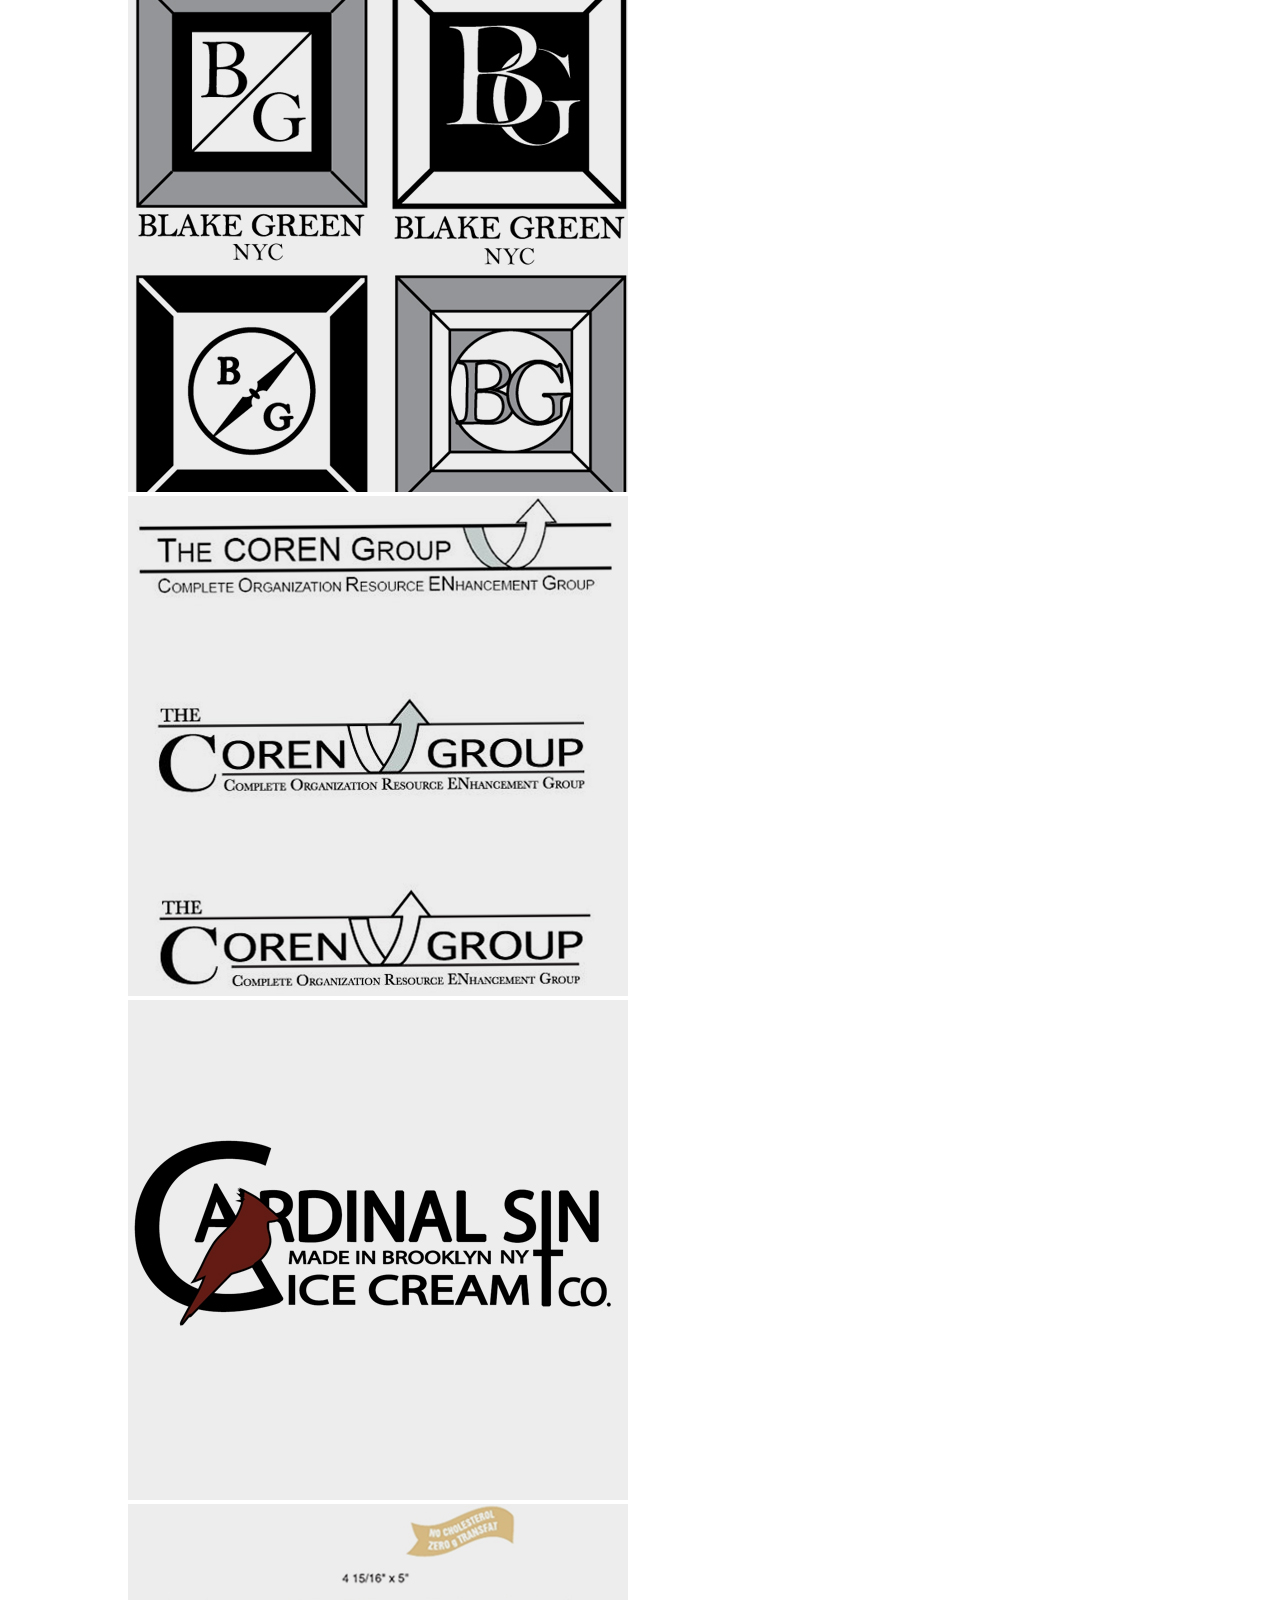
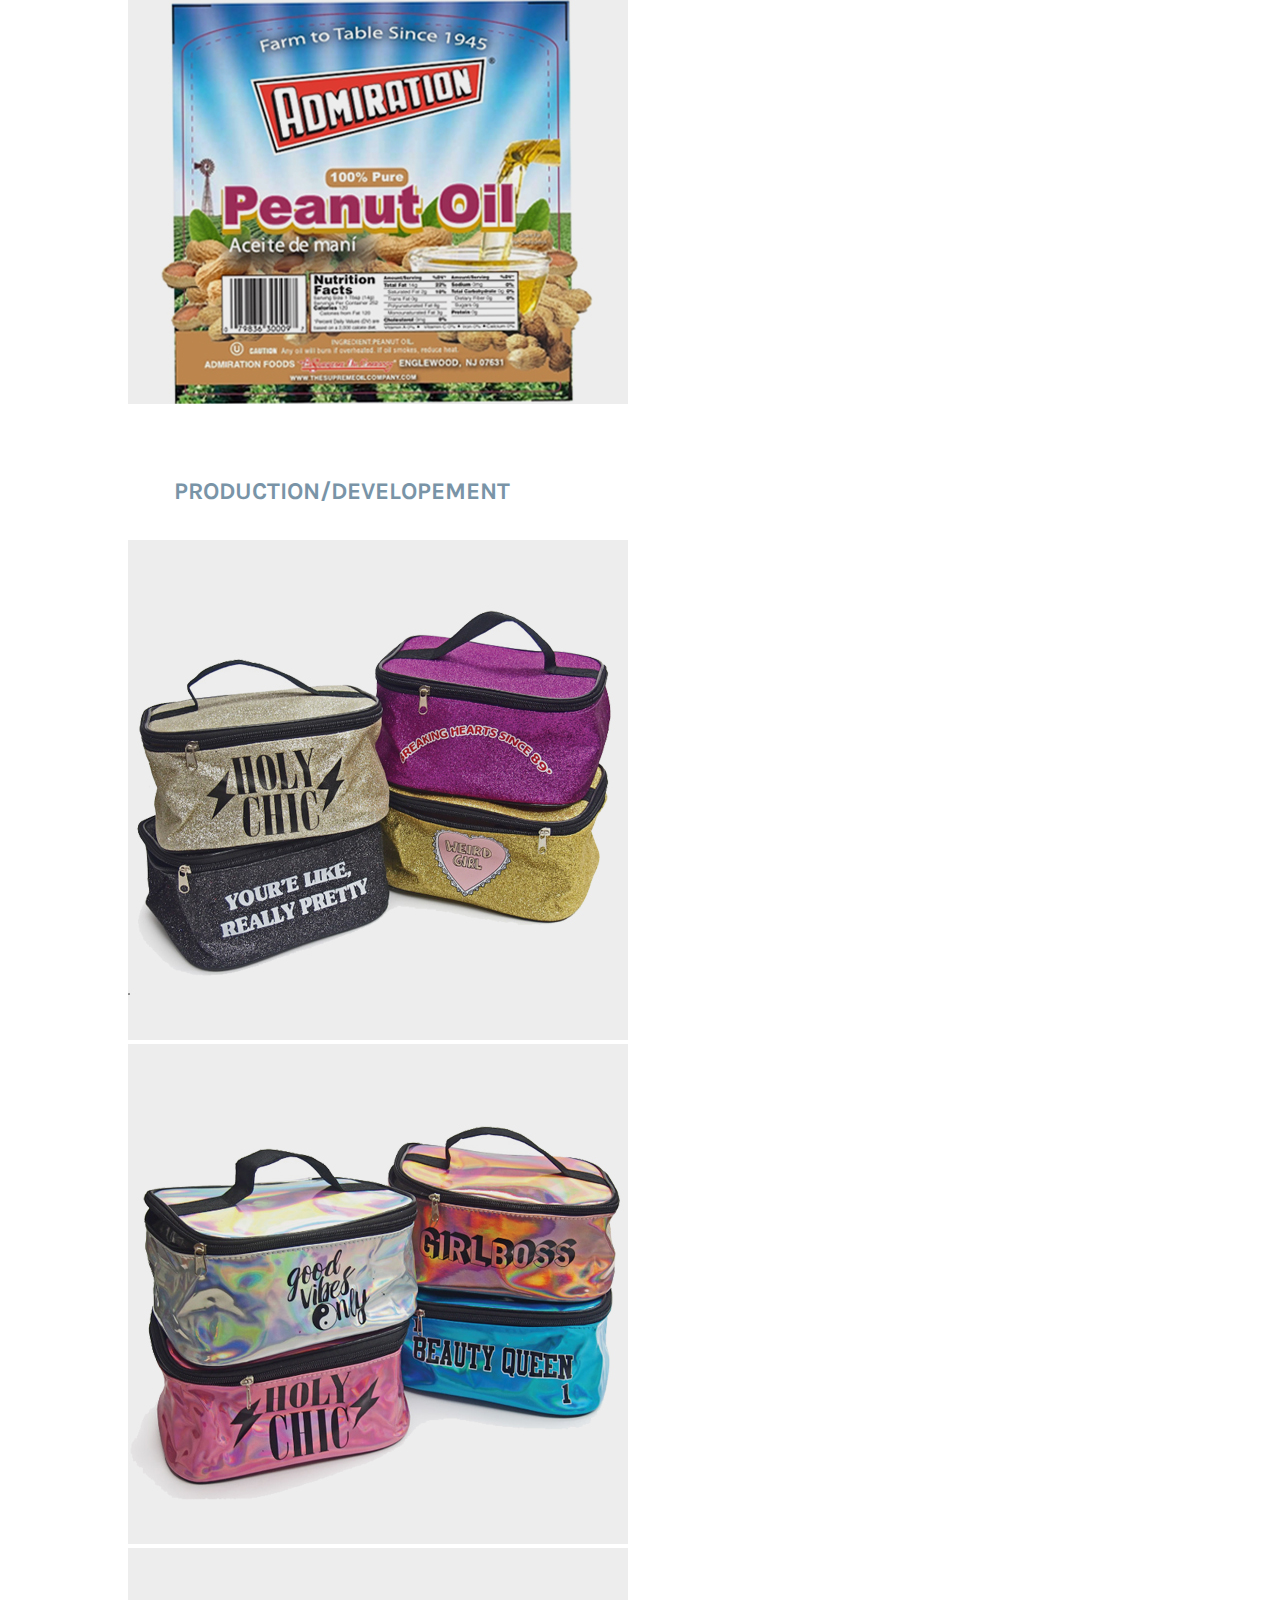
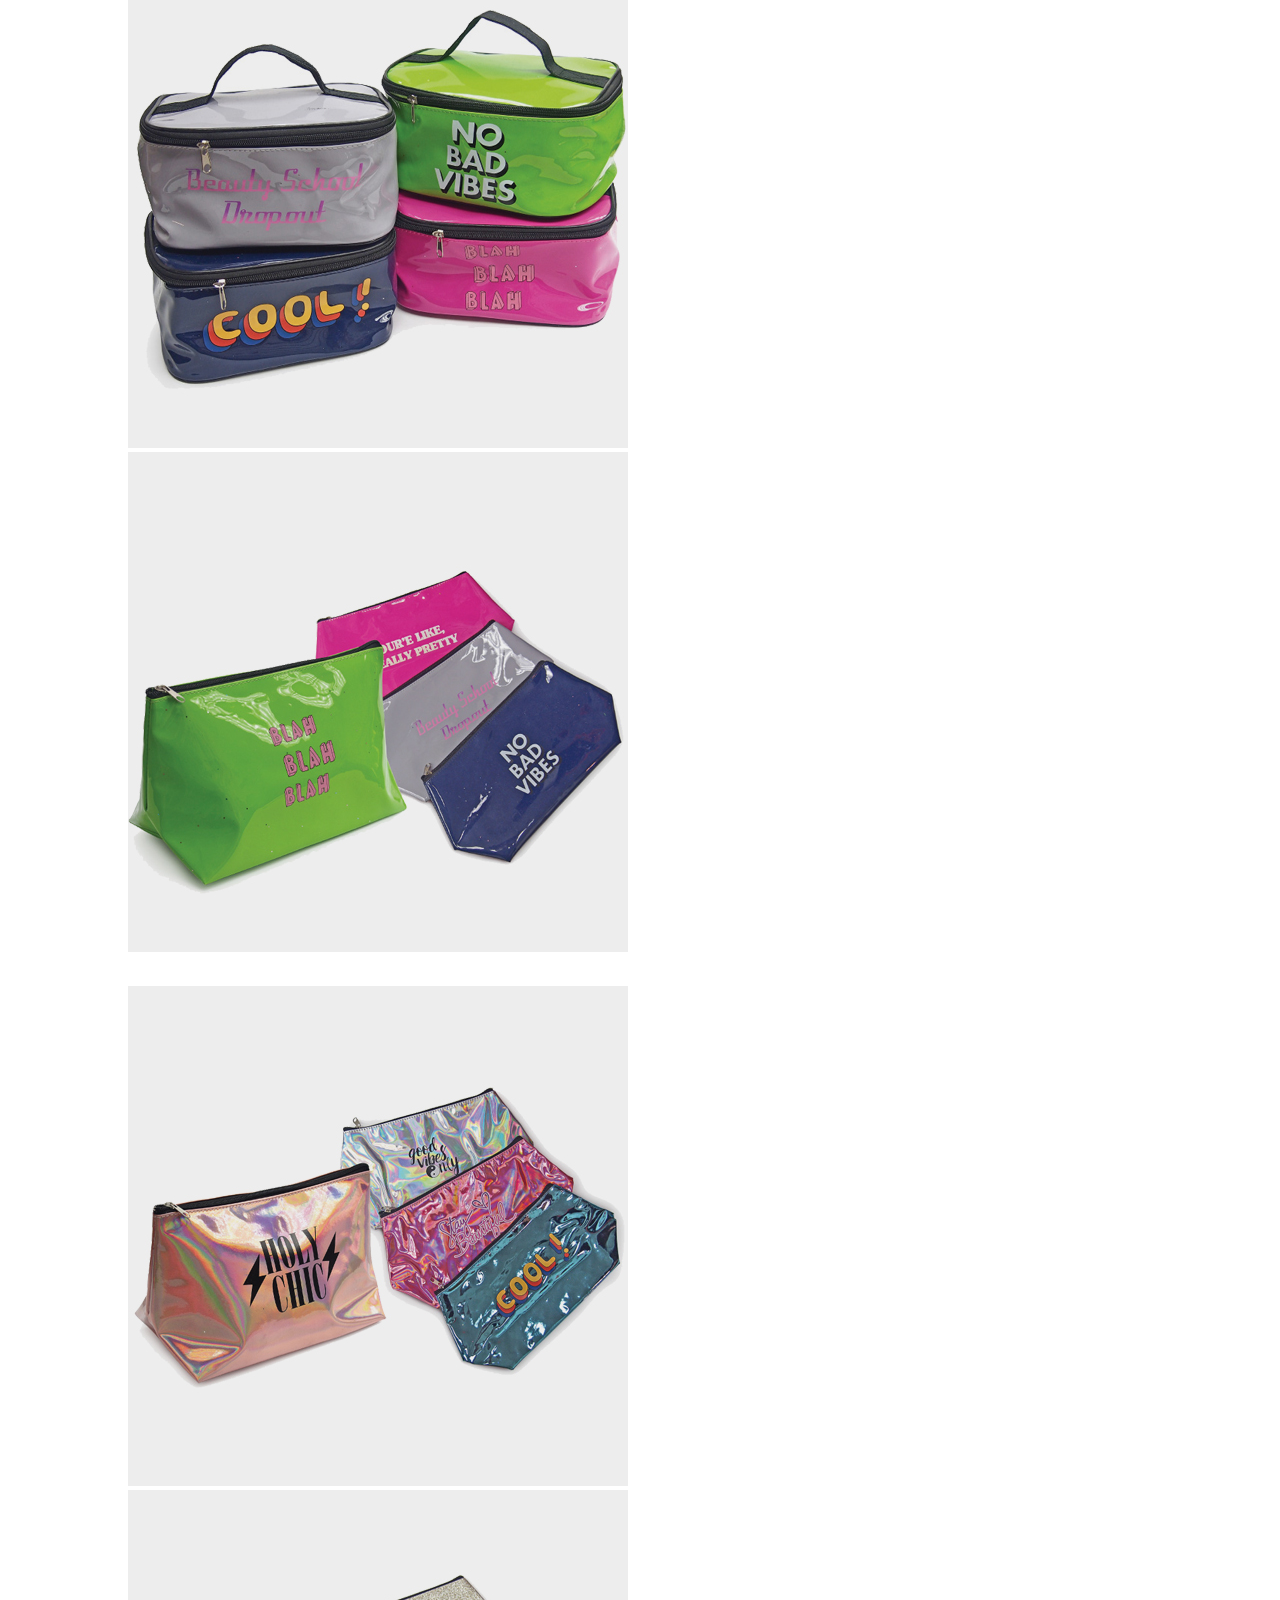
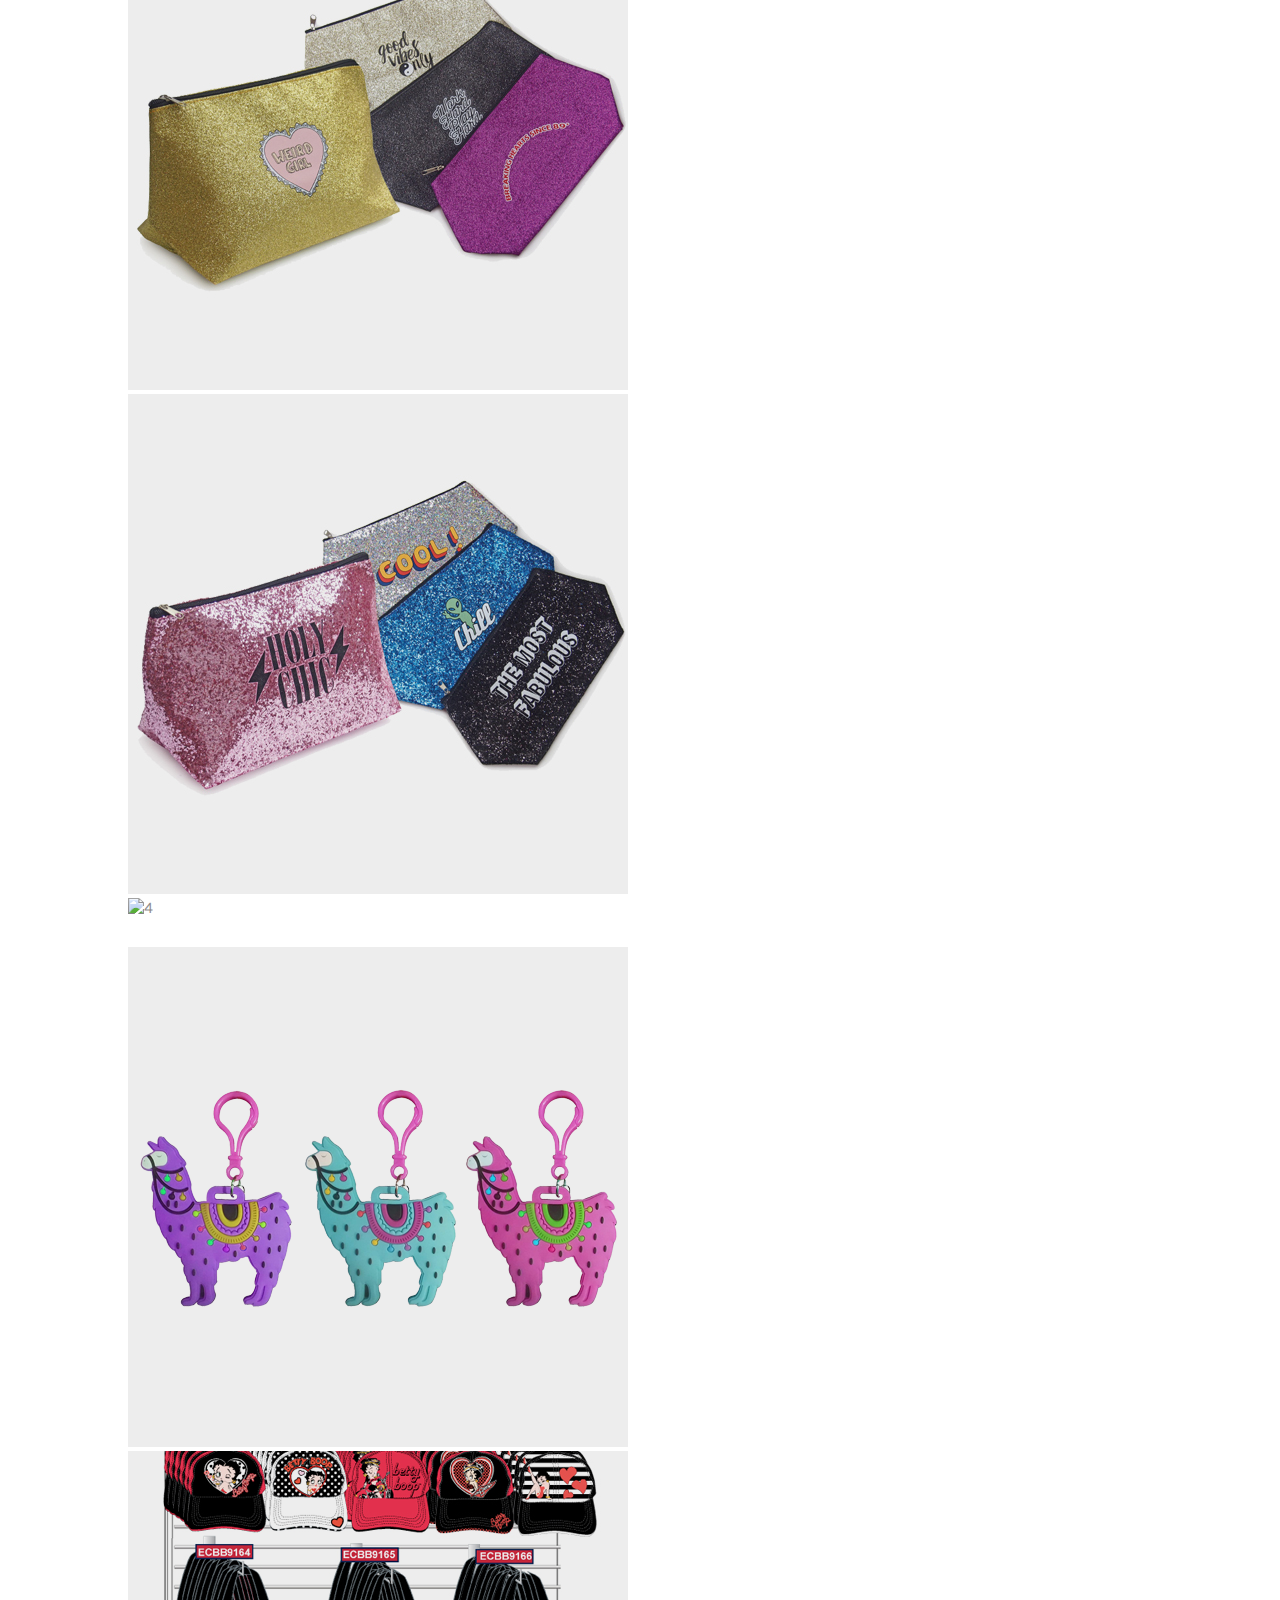
==== commit 08b5a9d8: "Img-fluid" ====
--- a/index.html
+++ b/index.html
@@ -68,7 +68,7 @@
         <div class="container">
           <div class="row">
             <div class="col-lg-4">
-              <img src="./assets/Images/profile-img.jpg" alt="profile-img" class="img-fluid">
+              <img src="./assets/Images/profile-img.jpg" alt="profile-img" class="img-fluid padding-top">
             </div>
             <div class="col-lg-8">
               <p>
@@ -179,6 +179,9 @@
                 <div class="col-lg-3">
                   <img src="./assets/Images/prints/p2.jpg" alt="1" class="img-fluid">
                 </div>
+                <div class="col-lg-3">
+                  <img src="./assets/Images/prints/p8.jpg" alt="1" class="img-fluid">
+                </div>
               </div>
         
            </div>
--- a/assets/CSS/style.css
+++ b/assets/CSS/style.css
@@ -12,13 +12,12 @@
     margin: 0;
 }
 
+.padding-top {
+    padding-top: 20px;
+}
+
 main {
     margin-left: 10%;
-}
-
-.img-fluid {
-    width: 100%;
-    height: 100%;
 }
 
 .logo {
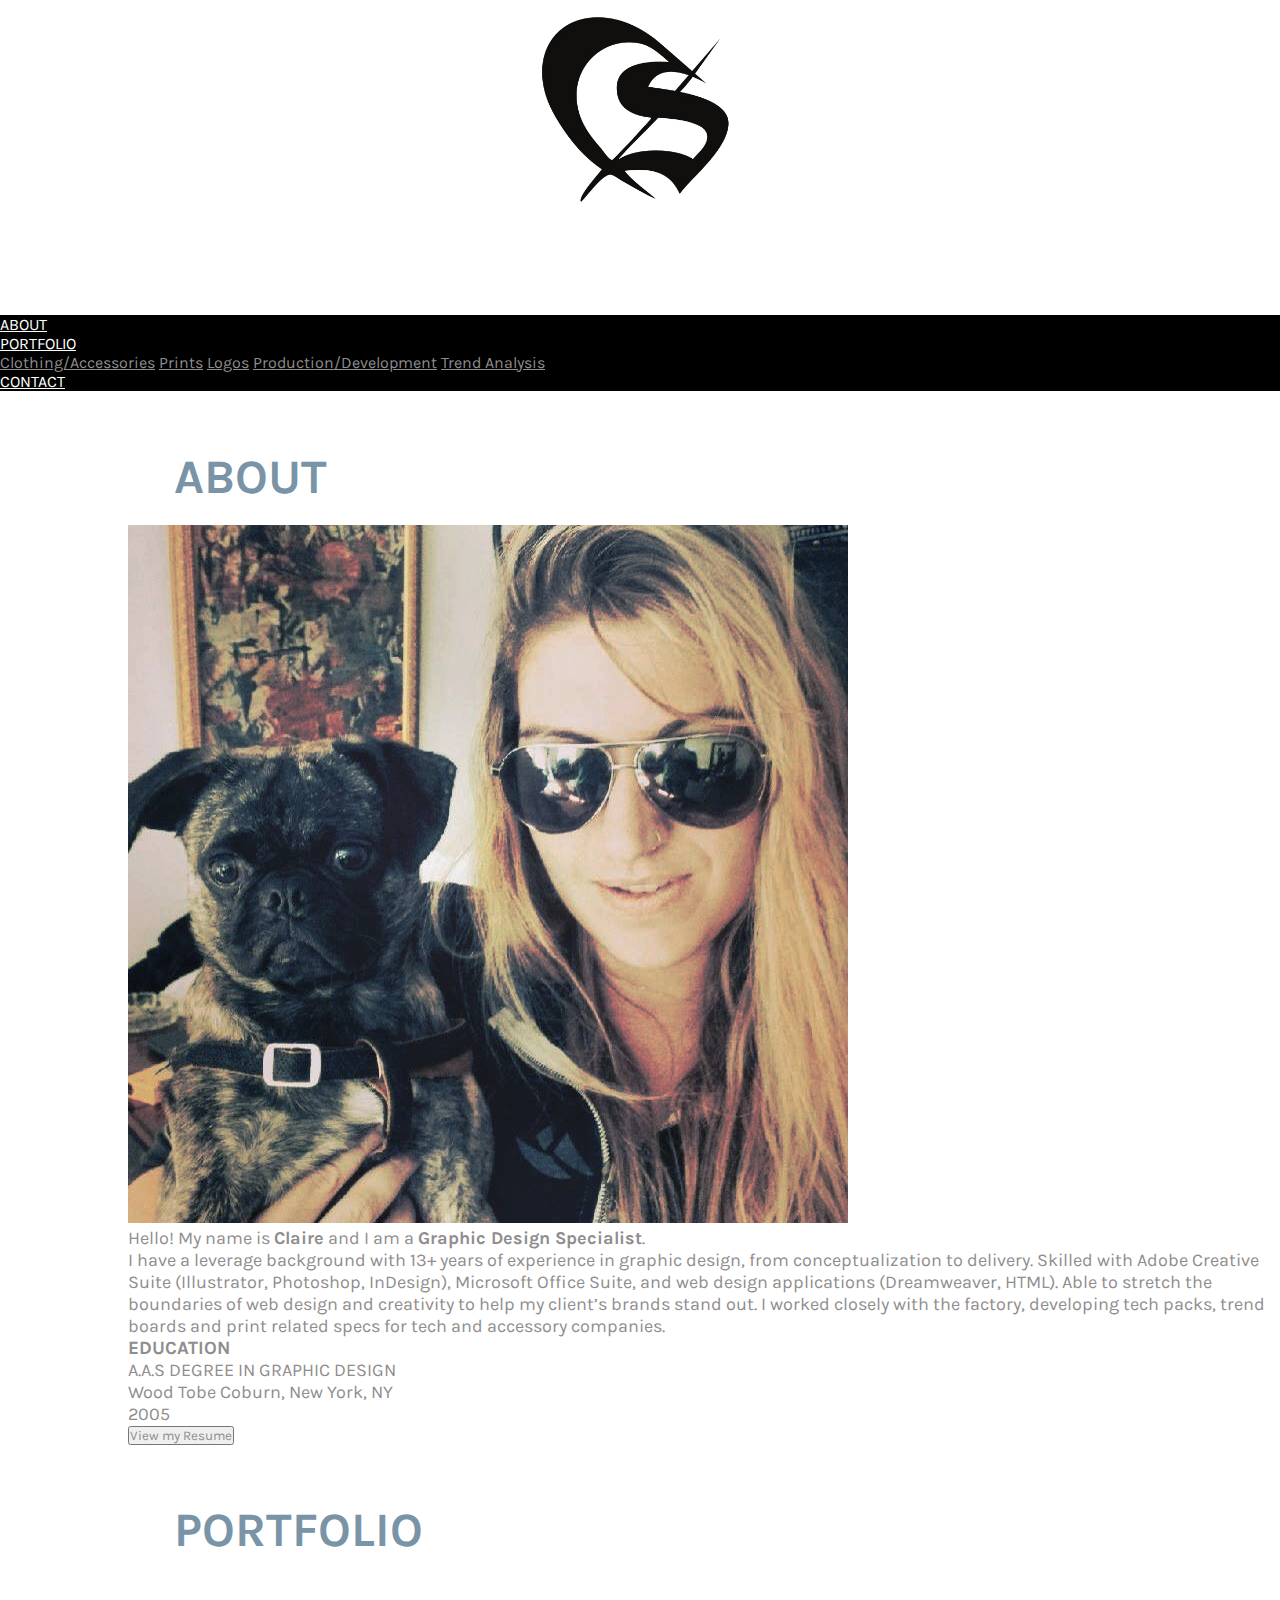
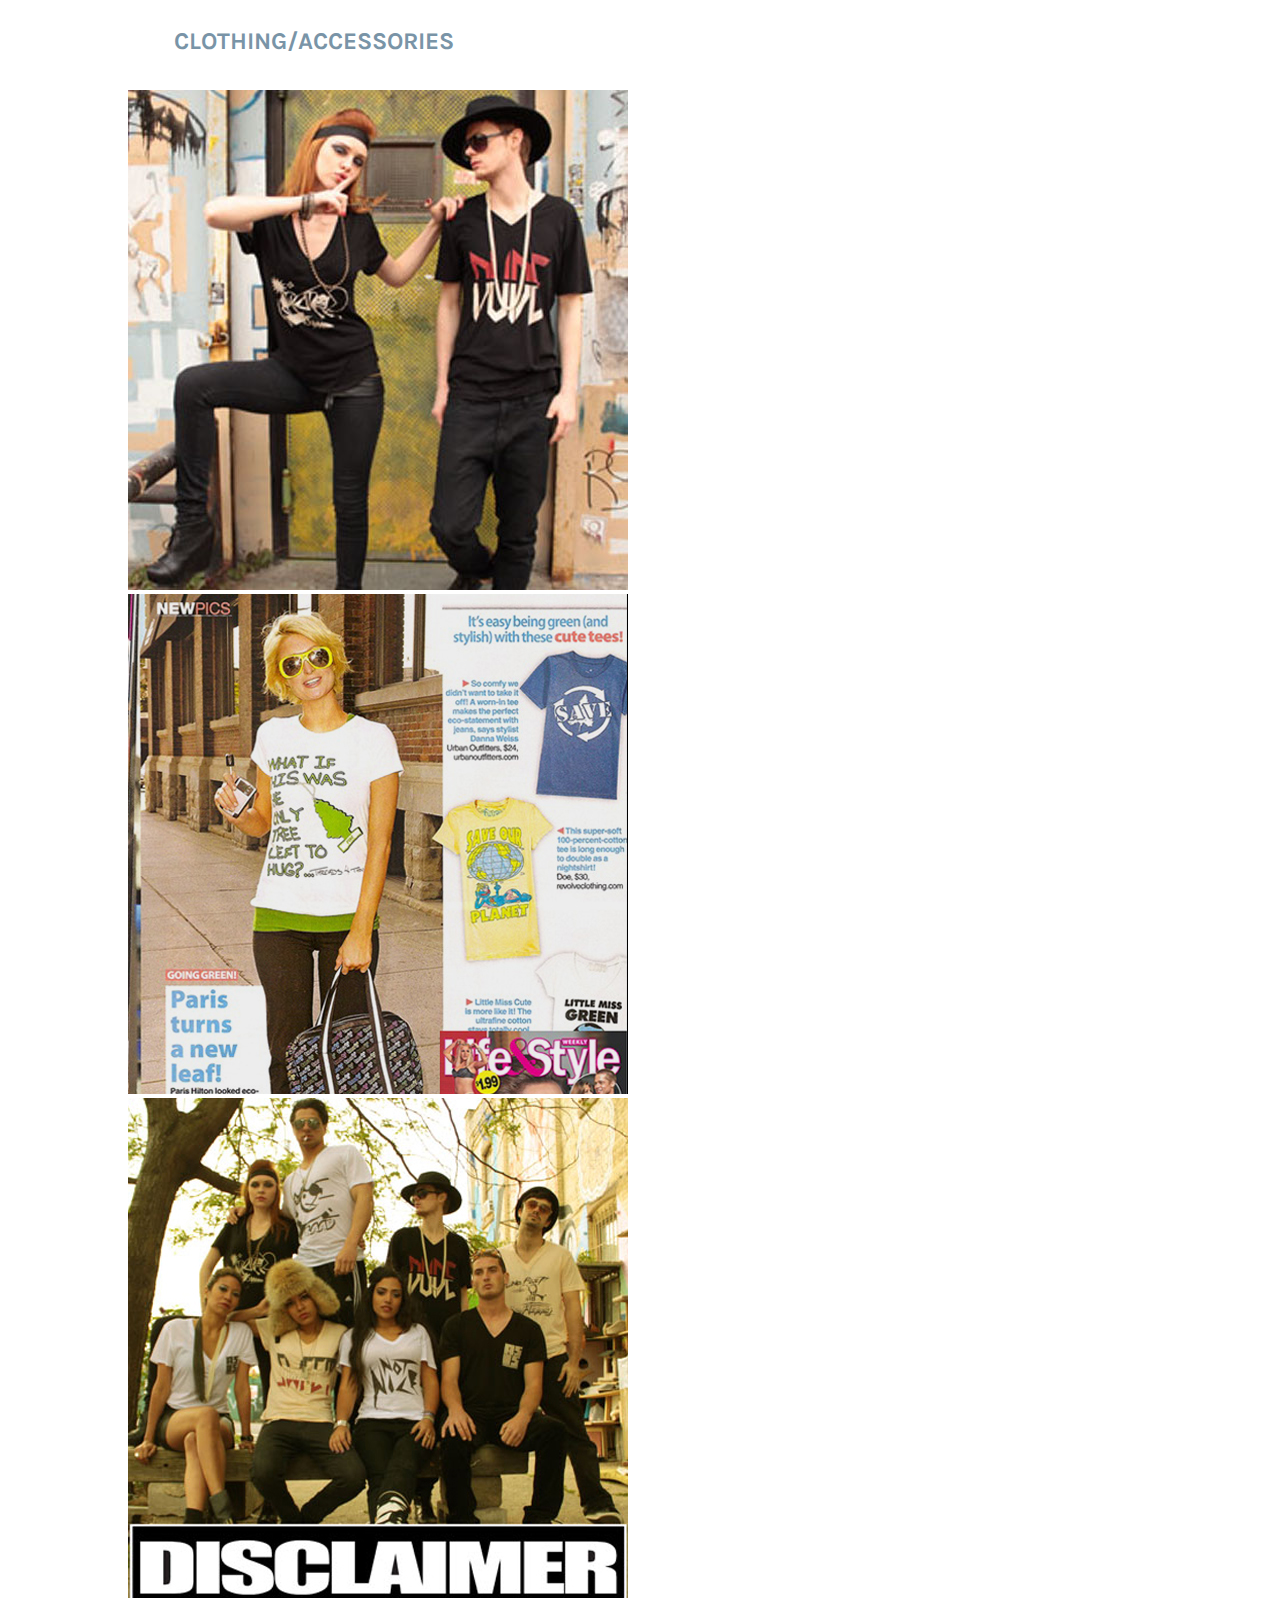
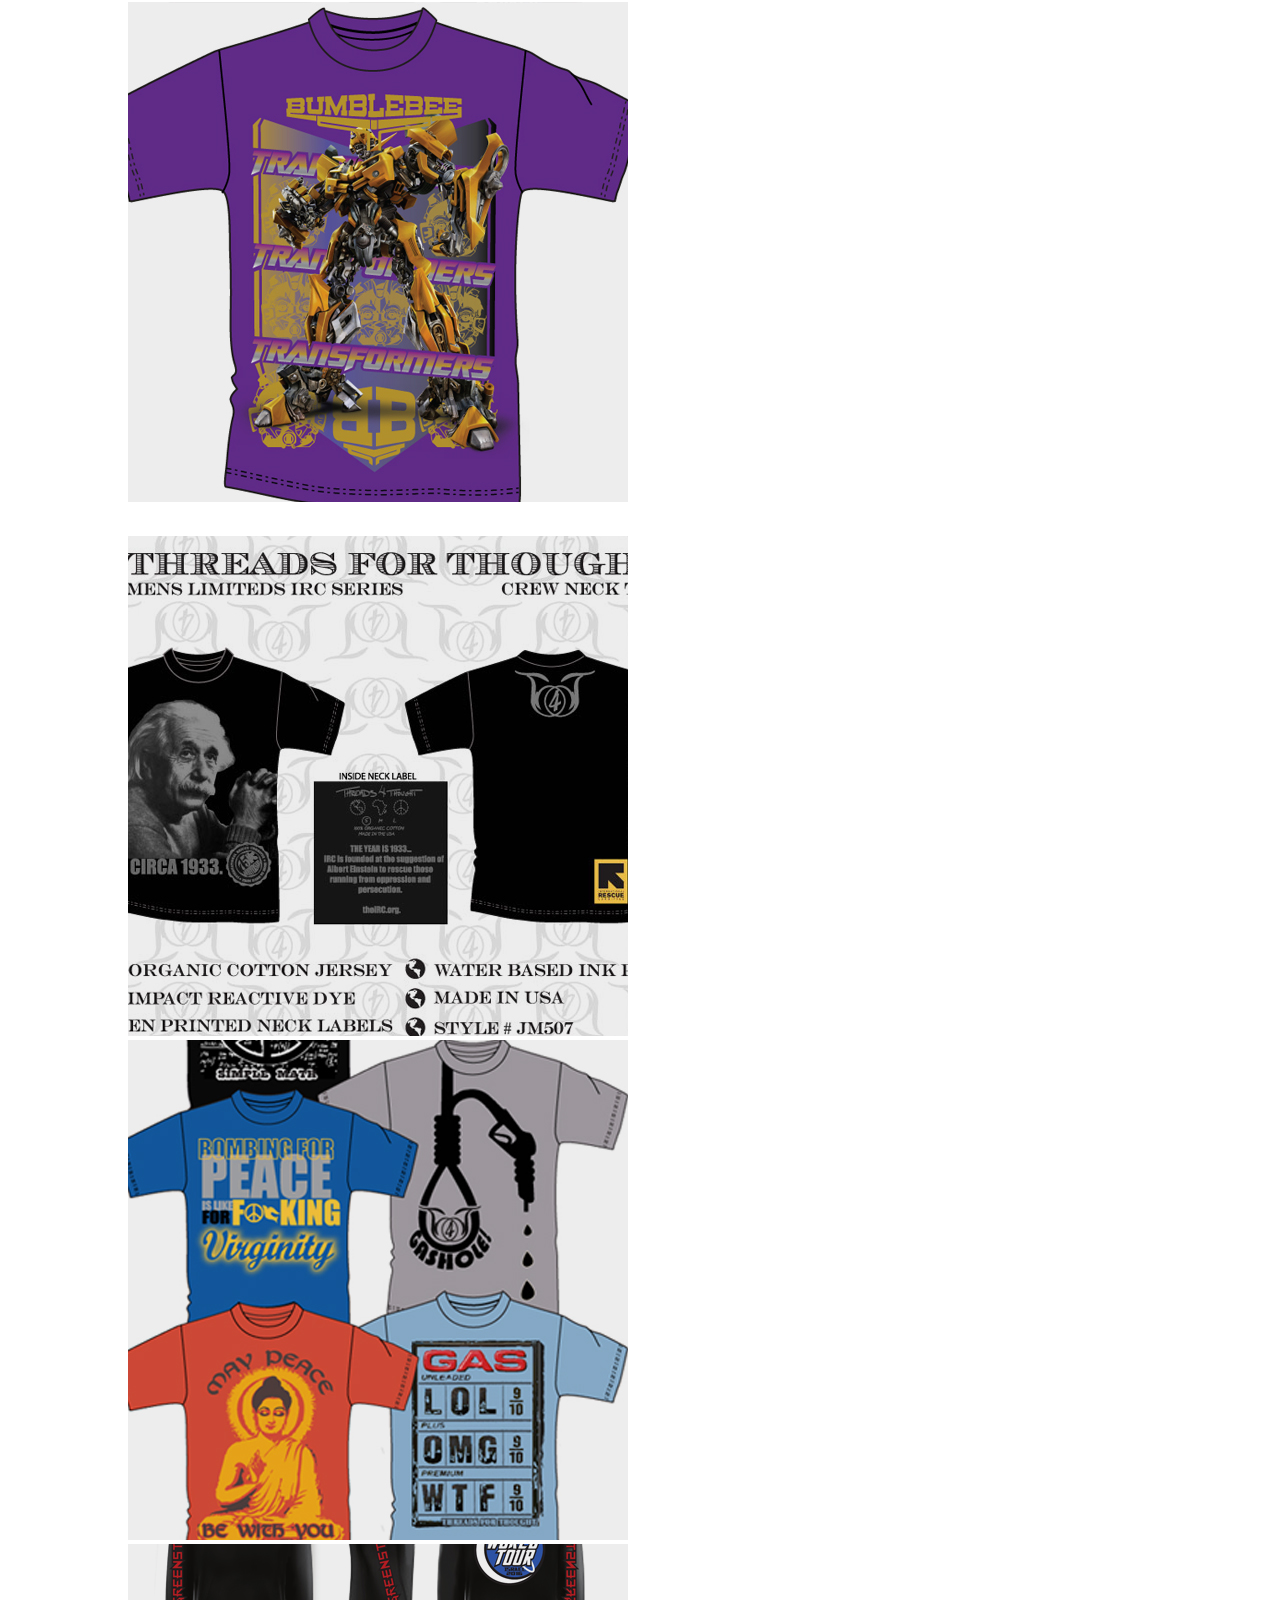
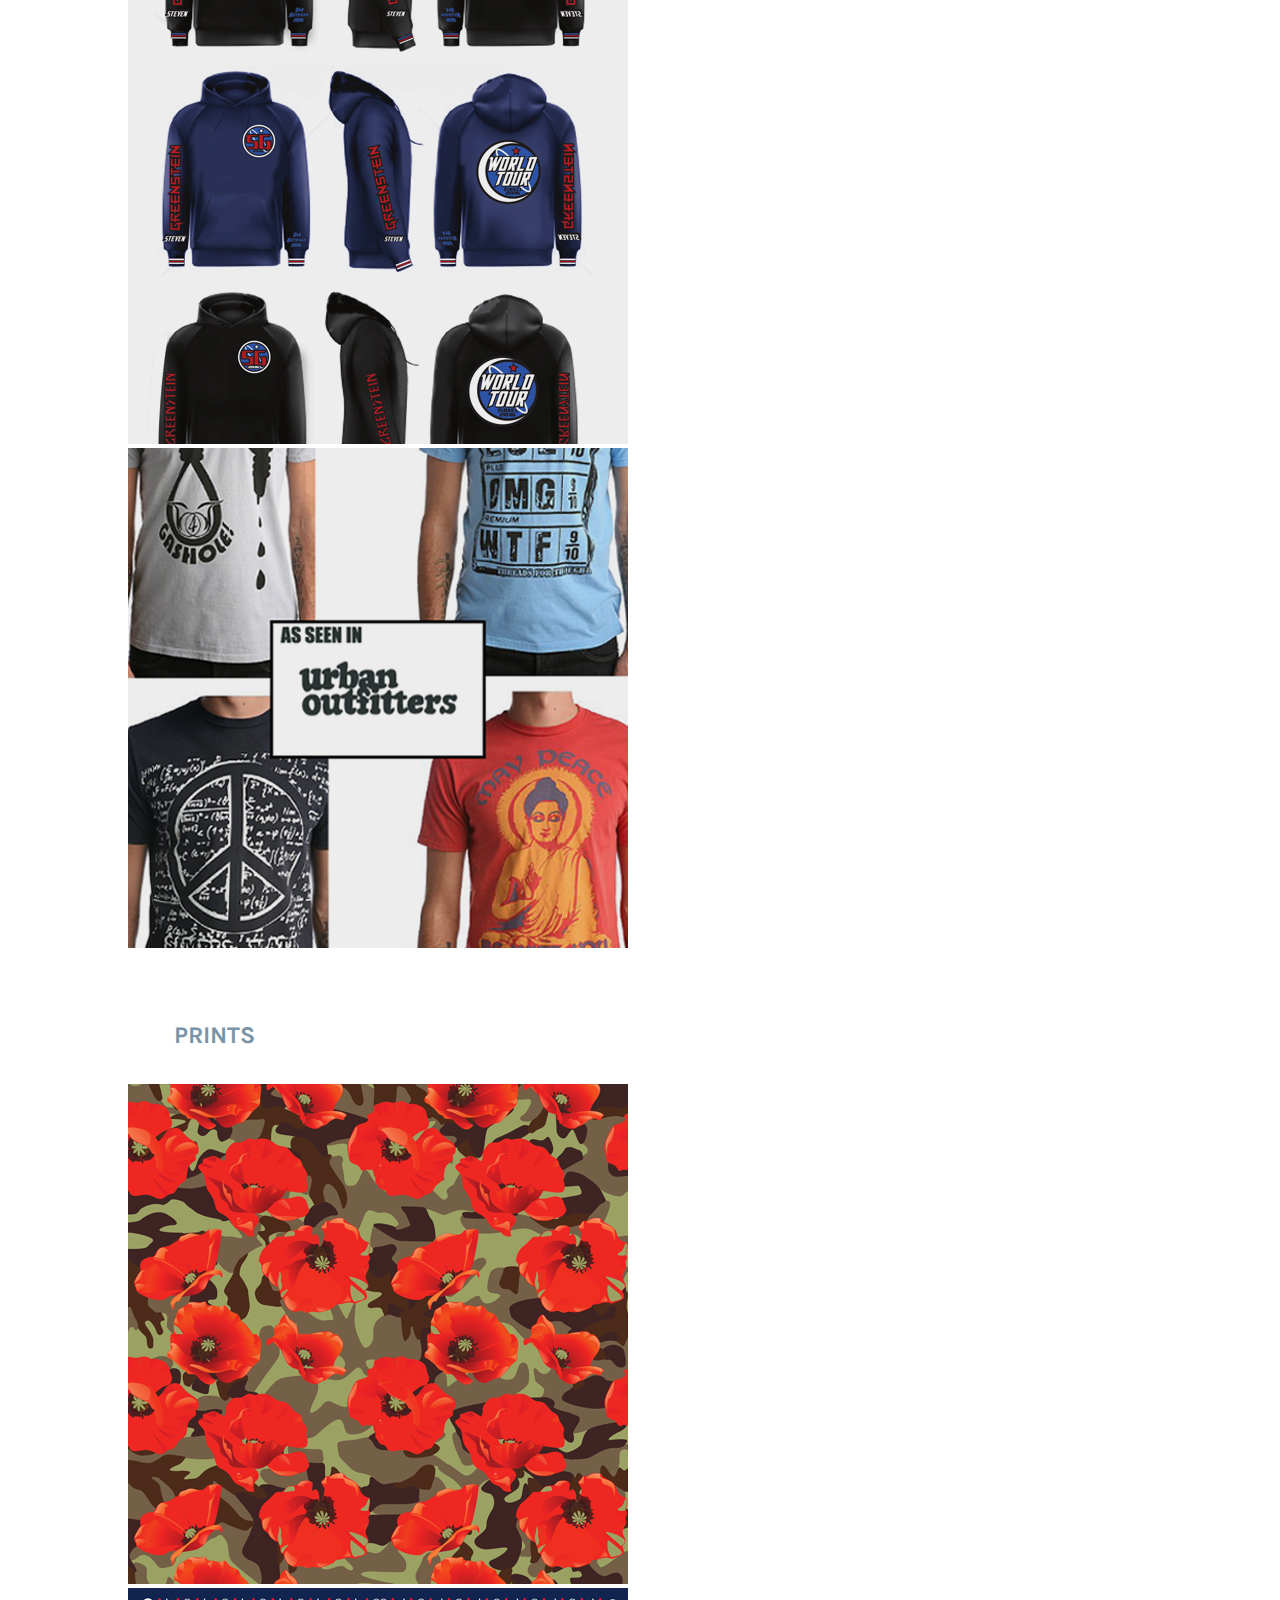
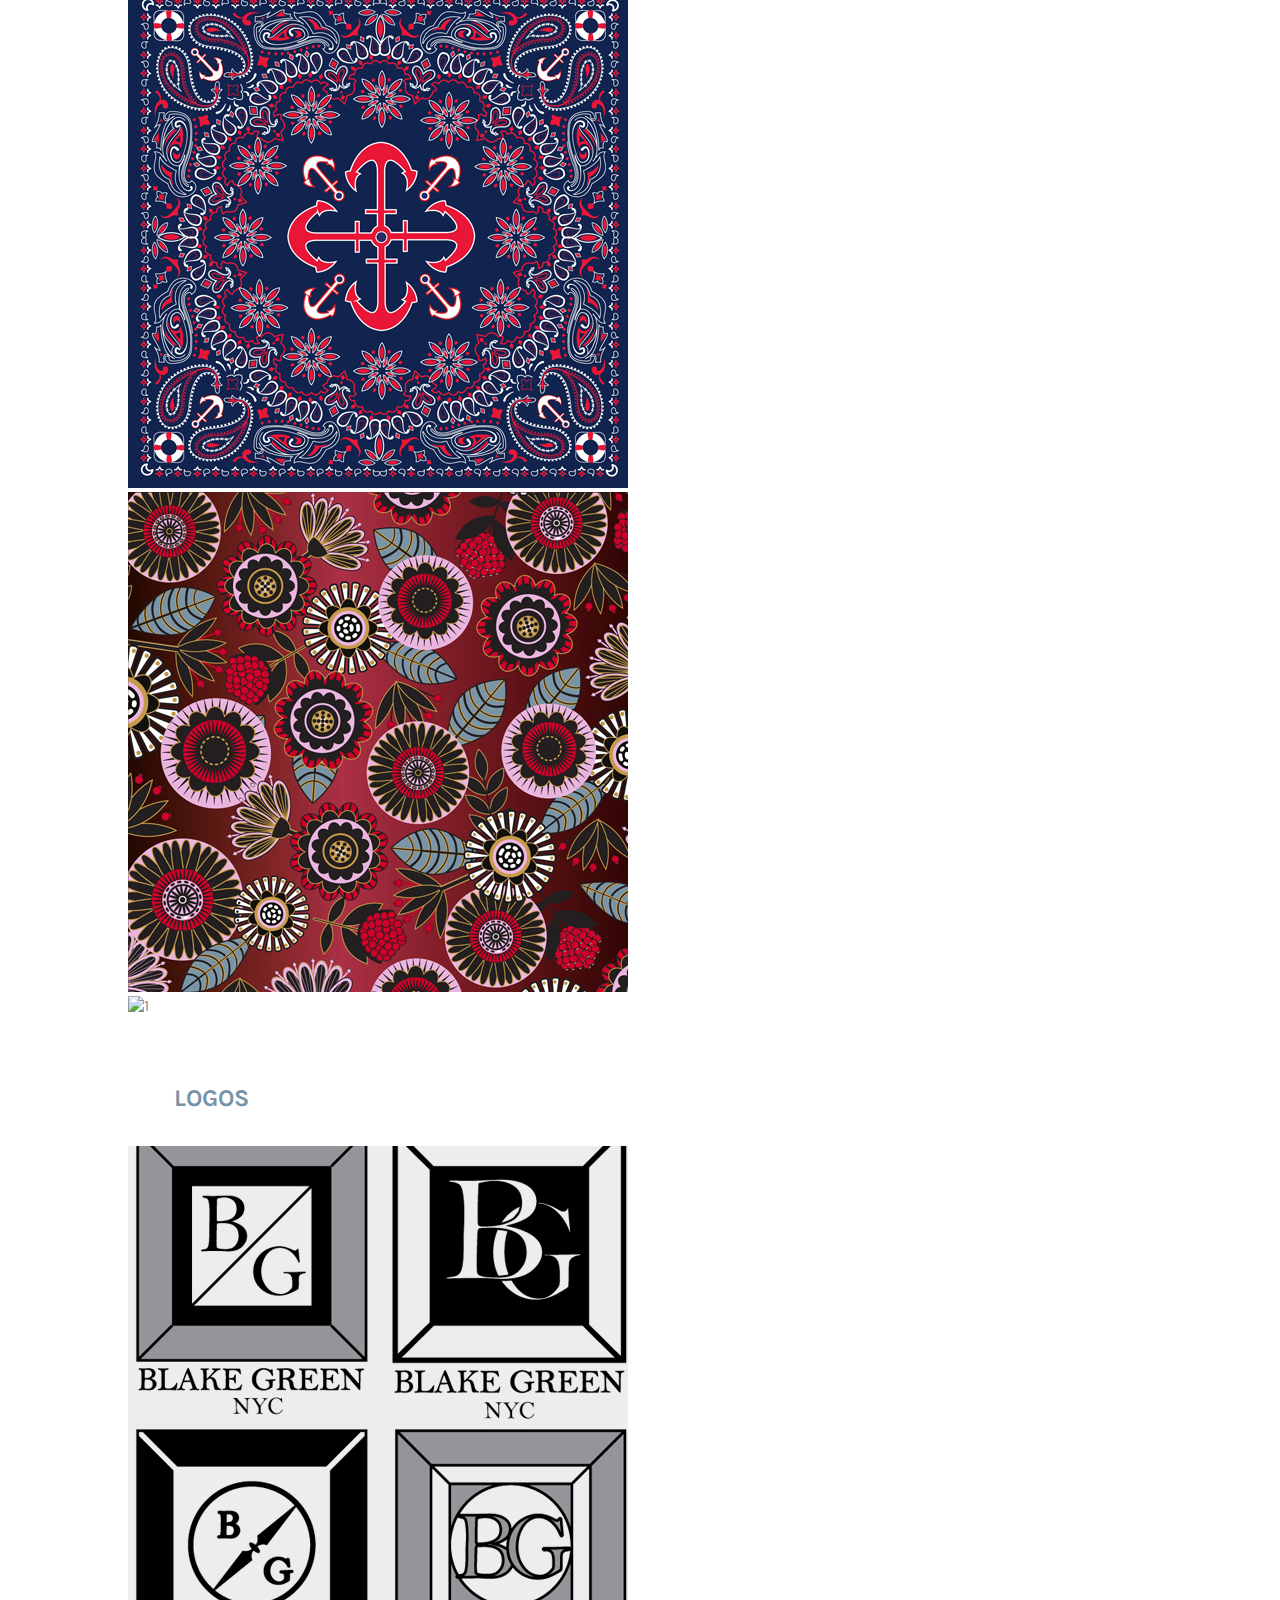
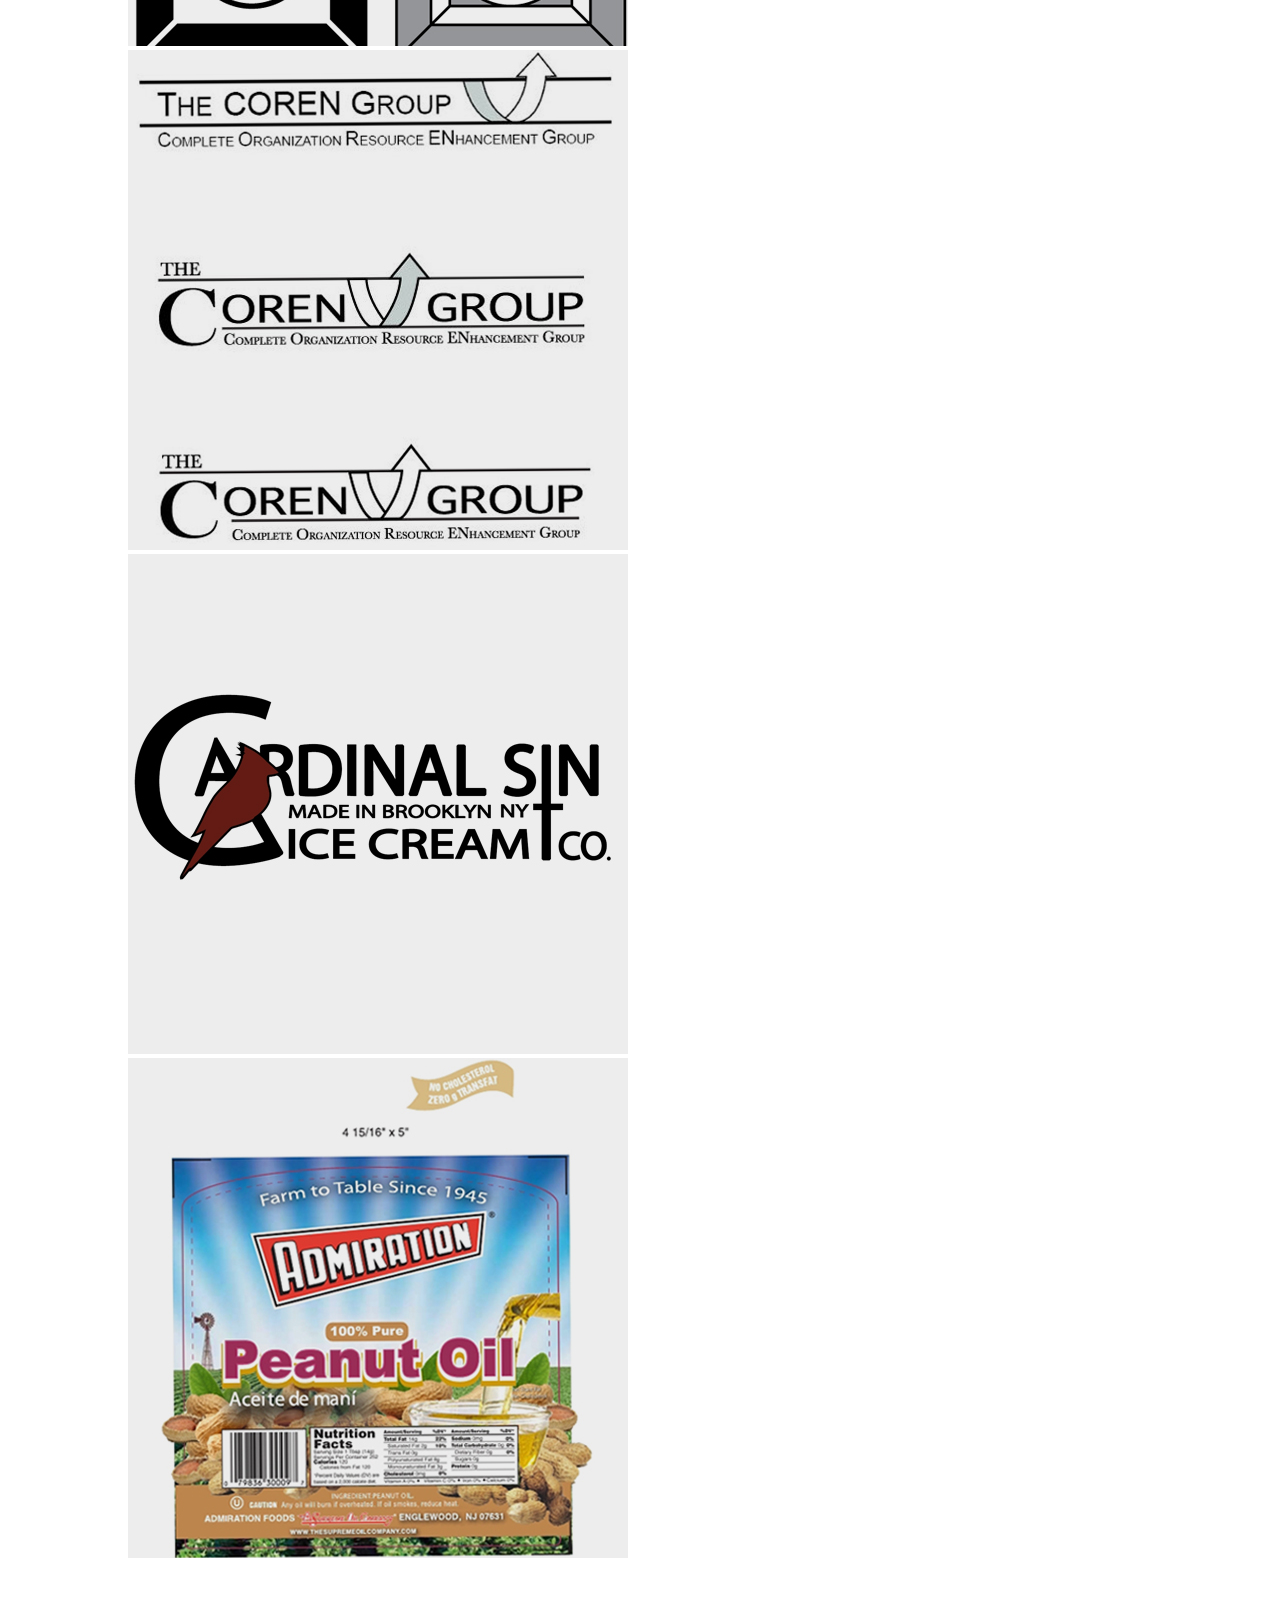
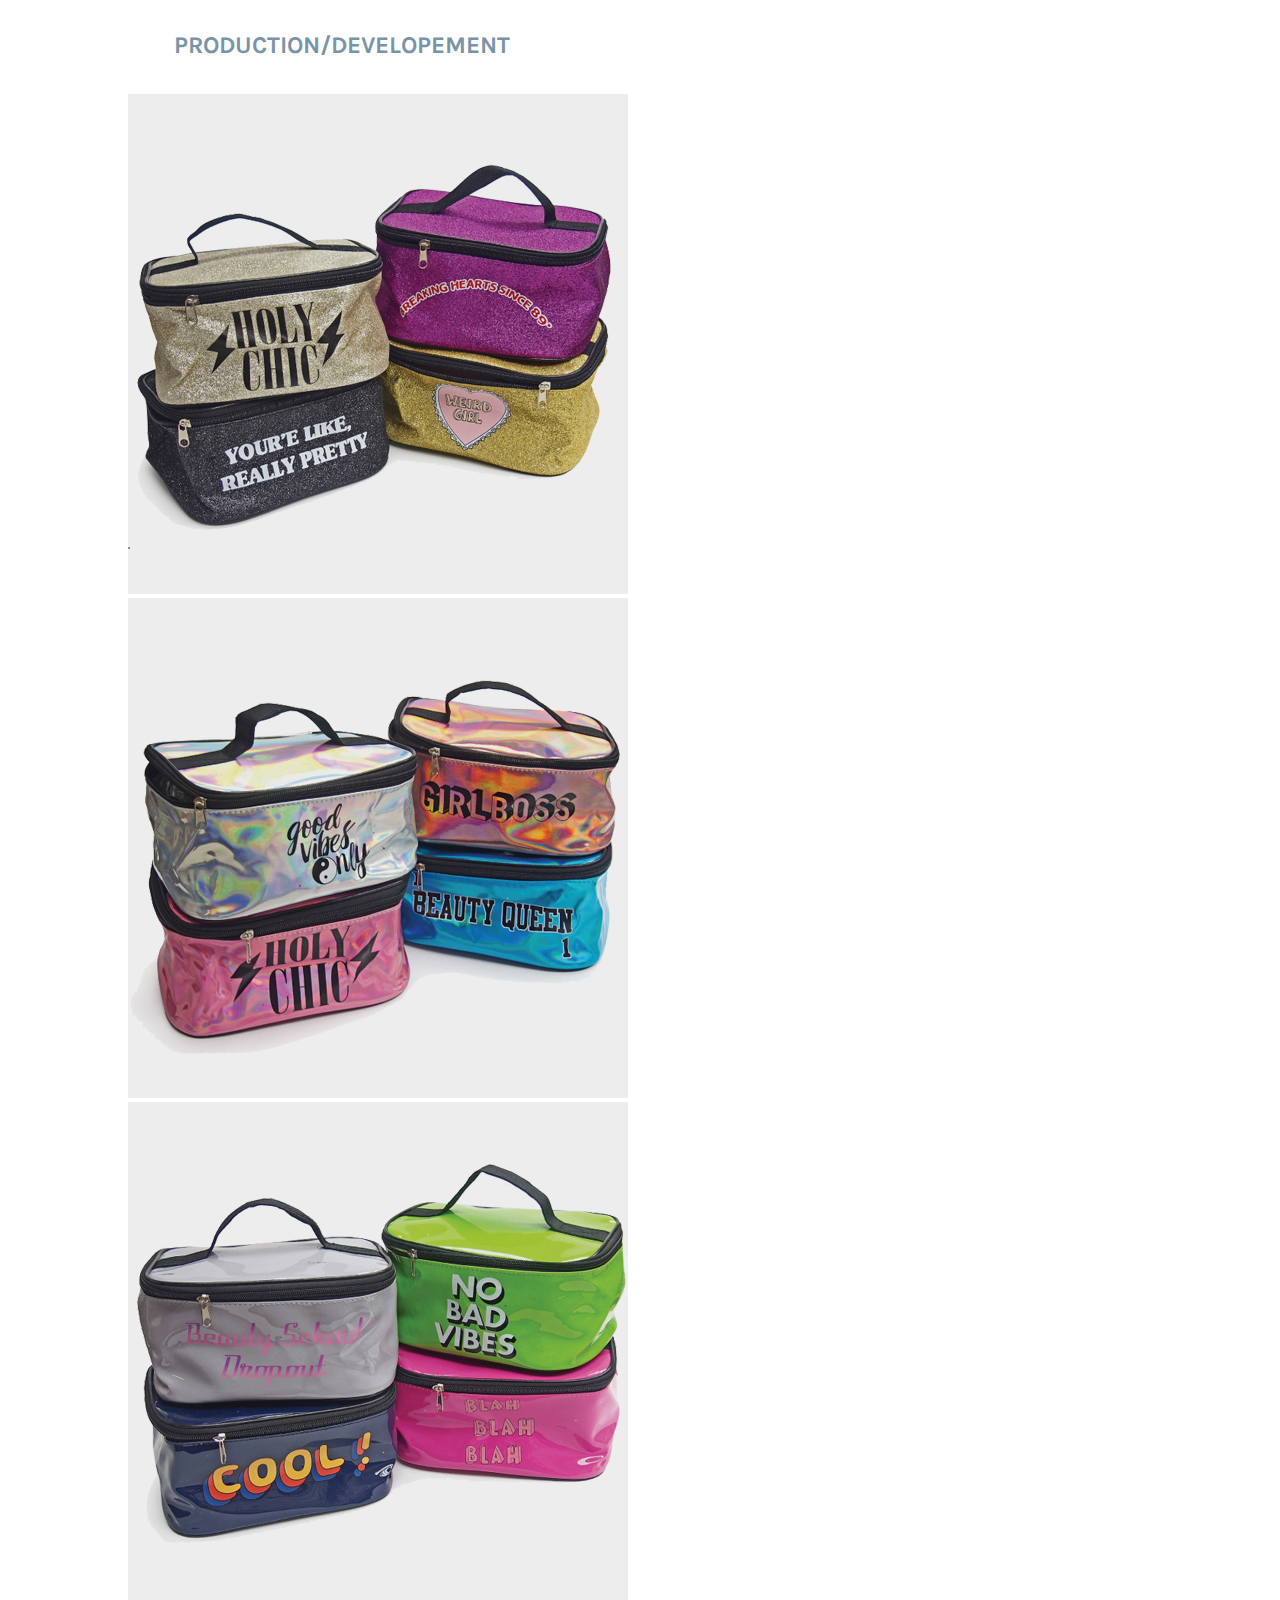
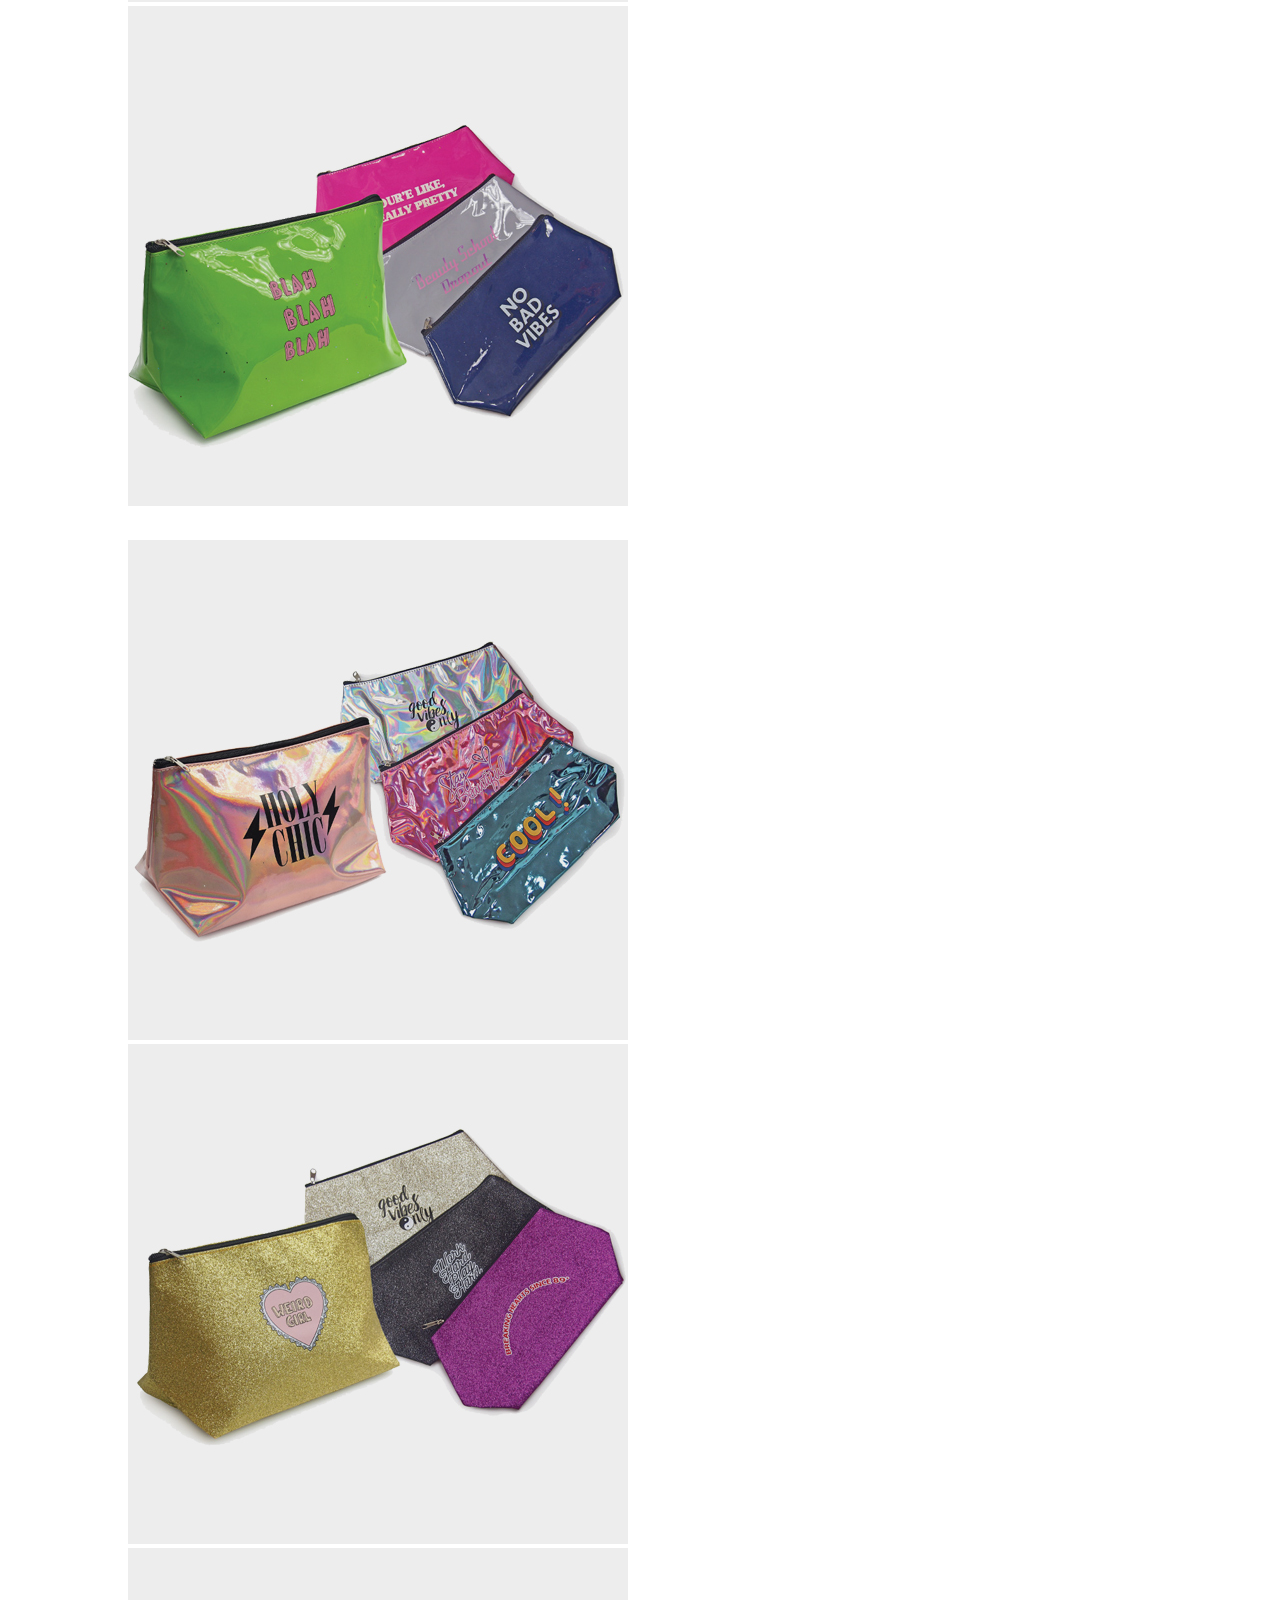
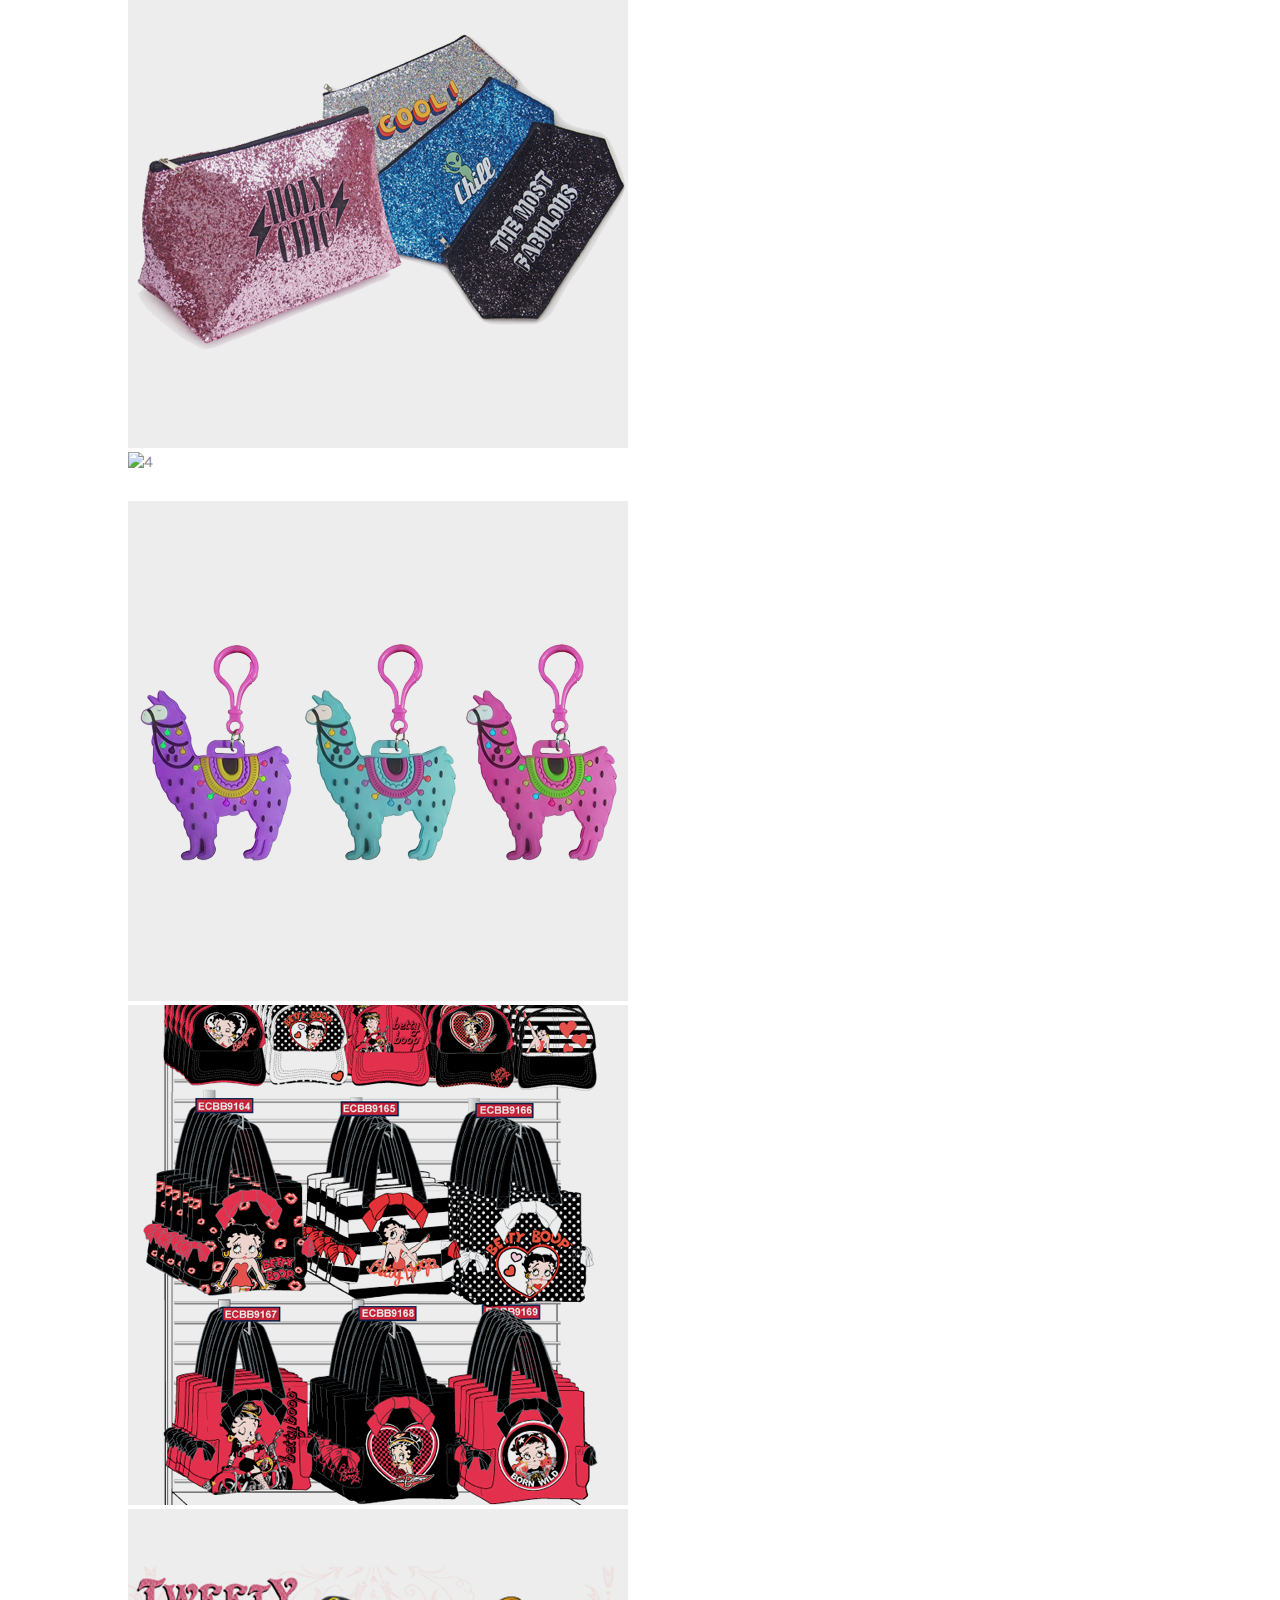
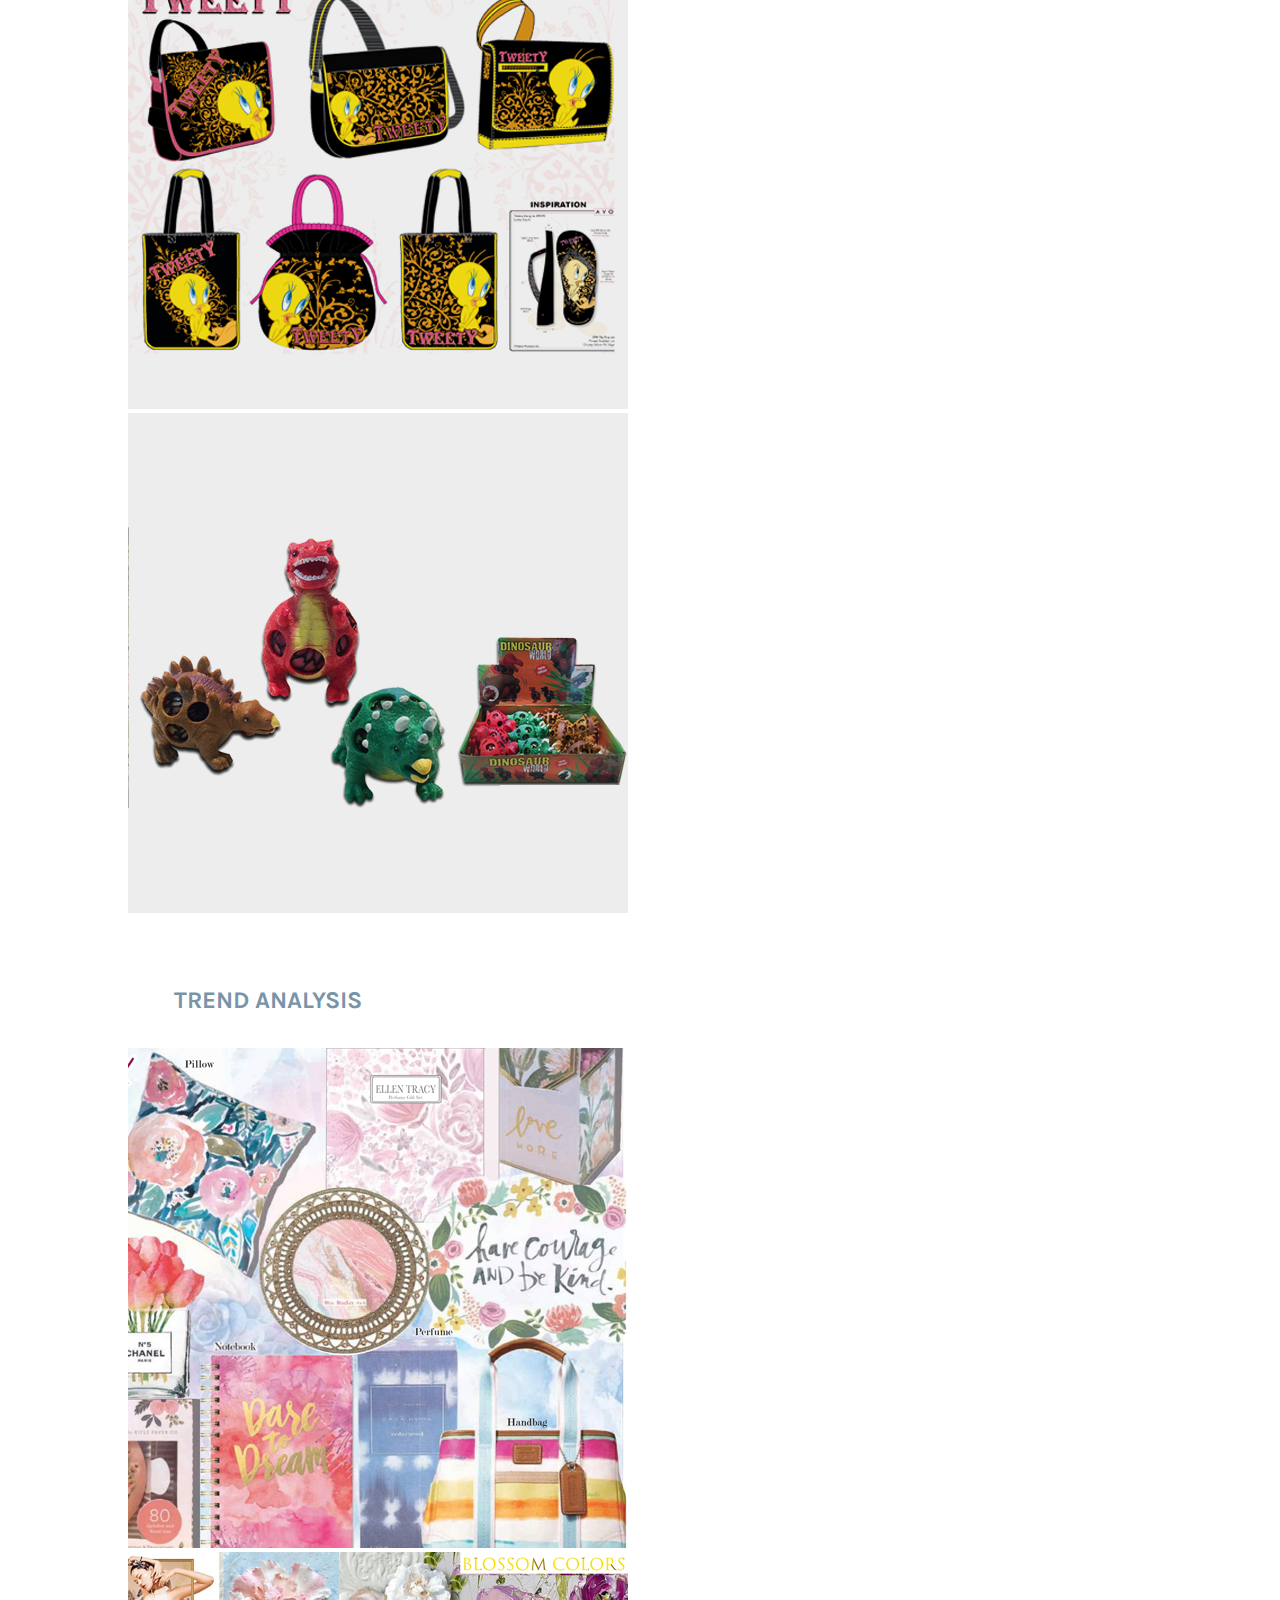
==== commit 8e5b95e5: "prints off" ====
--- a/index.html
+++ b/index.html
@@ -4,7 +4,7 @@
     <meta charset="UTF-8" />
     <meta name="viewport" content="width=device-width, initial-scale=1.0" />
     <meta http-equiv="X-UA-Compatible" content="ie=edge" />
-    <link rel="icon" type="image/png" href="./assets/Images/logo-icon.png" />
+    <link rel="icon" type="image/png" href="./assets/Images/5.png" />
 
     <link
       rel="stylesheet"
@@ -27,7 +27,7 @@
 
     <!--Header-->
     <header>
-      <img src="./assets/Images/logo.png" alt="logo" class="logo">
+      <img src="./assets/Images/5.jpg" alt="logo" class="logo">
     </header>
 
     <!--Navbar-->
@@ -158,17 +158,17 @@
                 <img src="./assets/Images/prints/p5.jpg" alt="1" class="img-fluid">
               </div>
               <div class="col-lg-3">
-                <img src="./assets/Images/prints/p3.jpg" alt="1" class="img-fluid">
+                <img src="./assets/Images/prints/p6.jpg" alt="1" class="img-fluid">
               </div>
               <div class="col-lg-3">
                 <img src="./assets/Images/prints/p7.jpg" alt="1" class="img-fluid">
               </div>
               <div class="col-lg-3">
-                <img src="./assets/Images/prints/p4.jpg" alt="1" class="img-fluid">
-              </div>
-            </div>
-
-              <!--New Row-->
+                <img src="./assets/Images/prints/p8.jpg" alt="1" class="img-fluid">
+              </div>
+            </div>
+
+              <!-- New Row
               <div class="row margin-top"">
                 <div class="col-lg-3">
                   <img src="./assets/Images/prints/p1.jpg" alt="1" class="img-fluid">
@@ -182,7 +182,7 @@
                 <div class="col-lg-3">
                   <img src="./assets/Images/prints/p8.jpg" alt="1" class="img-fluid">
                 </div>
-              </div>
+              </div> -->
         
            </div>
         </div>
--- a/assets/CSS/style.css
+++ b/assets/CSS/style.css
@@ -35,7 +35,7 @@
 
 nav {
     z-index: 1;
-    background: #93b1c4;
+    background: #000;
     /* opacity: 0.8; */
 }
 
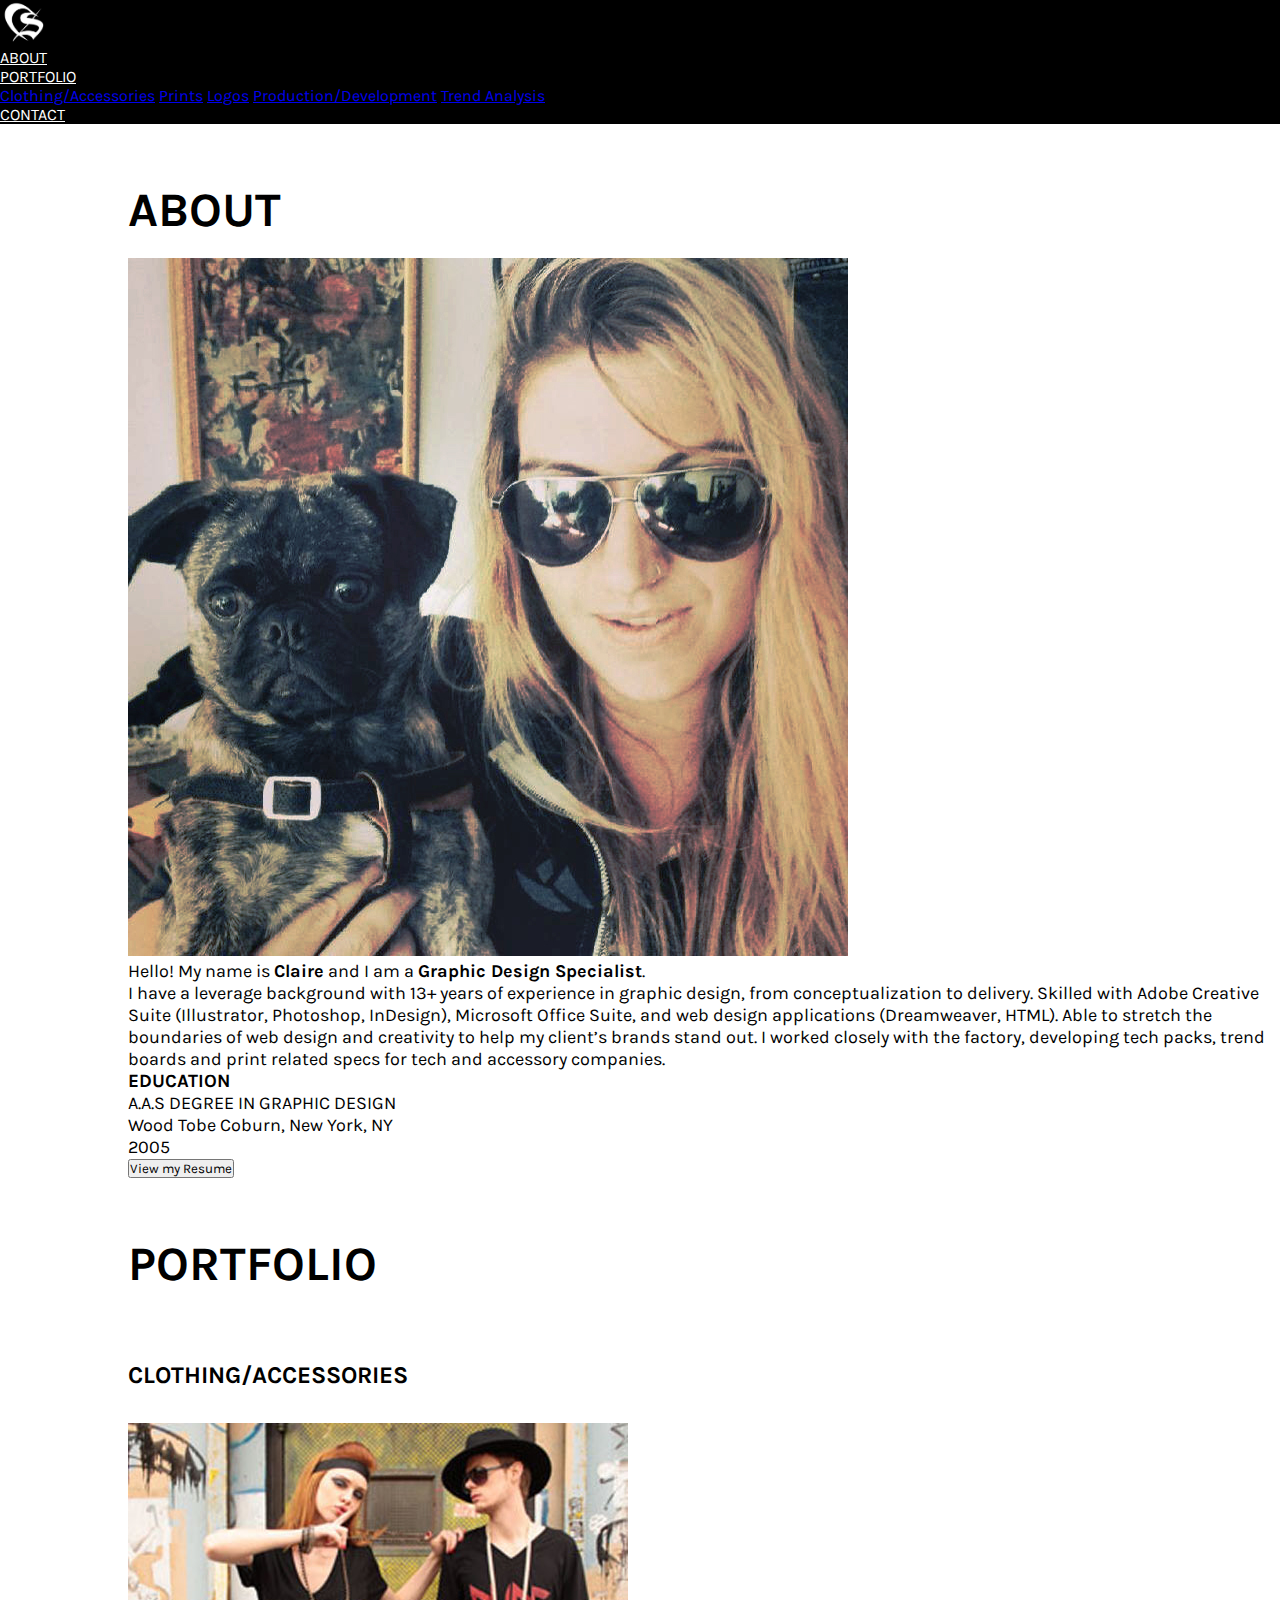
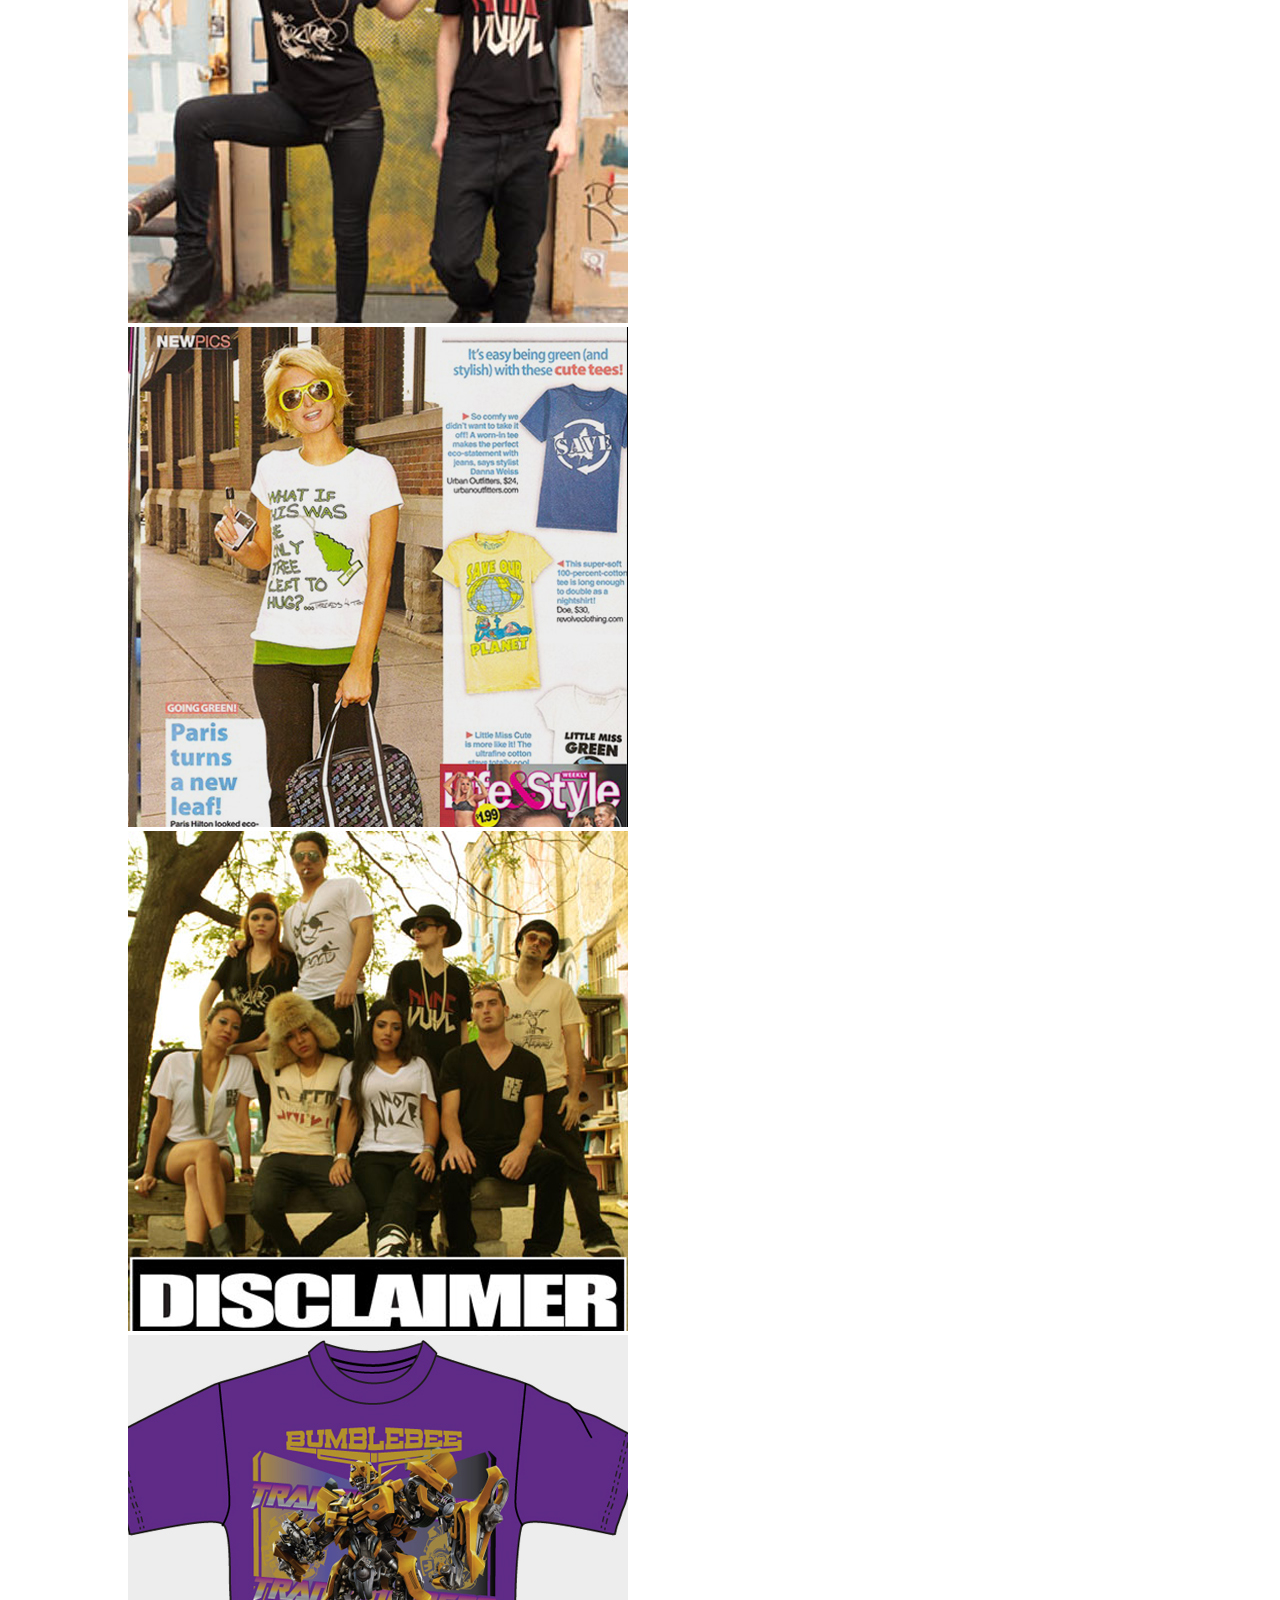
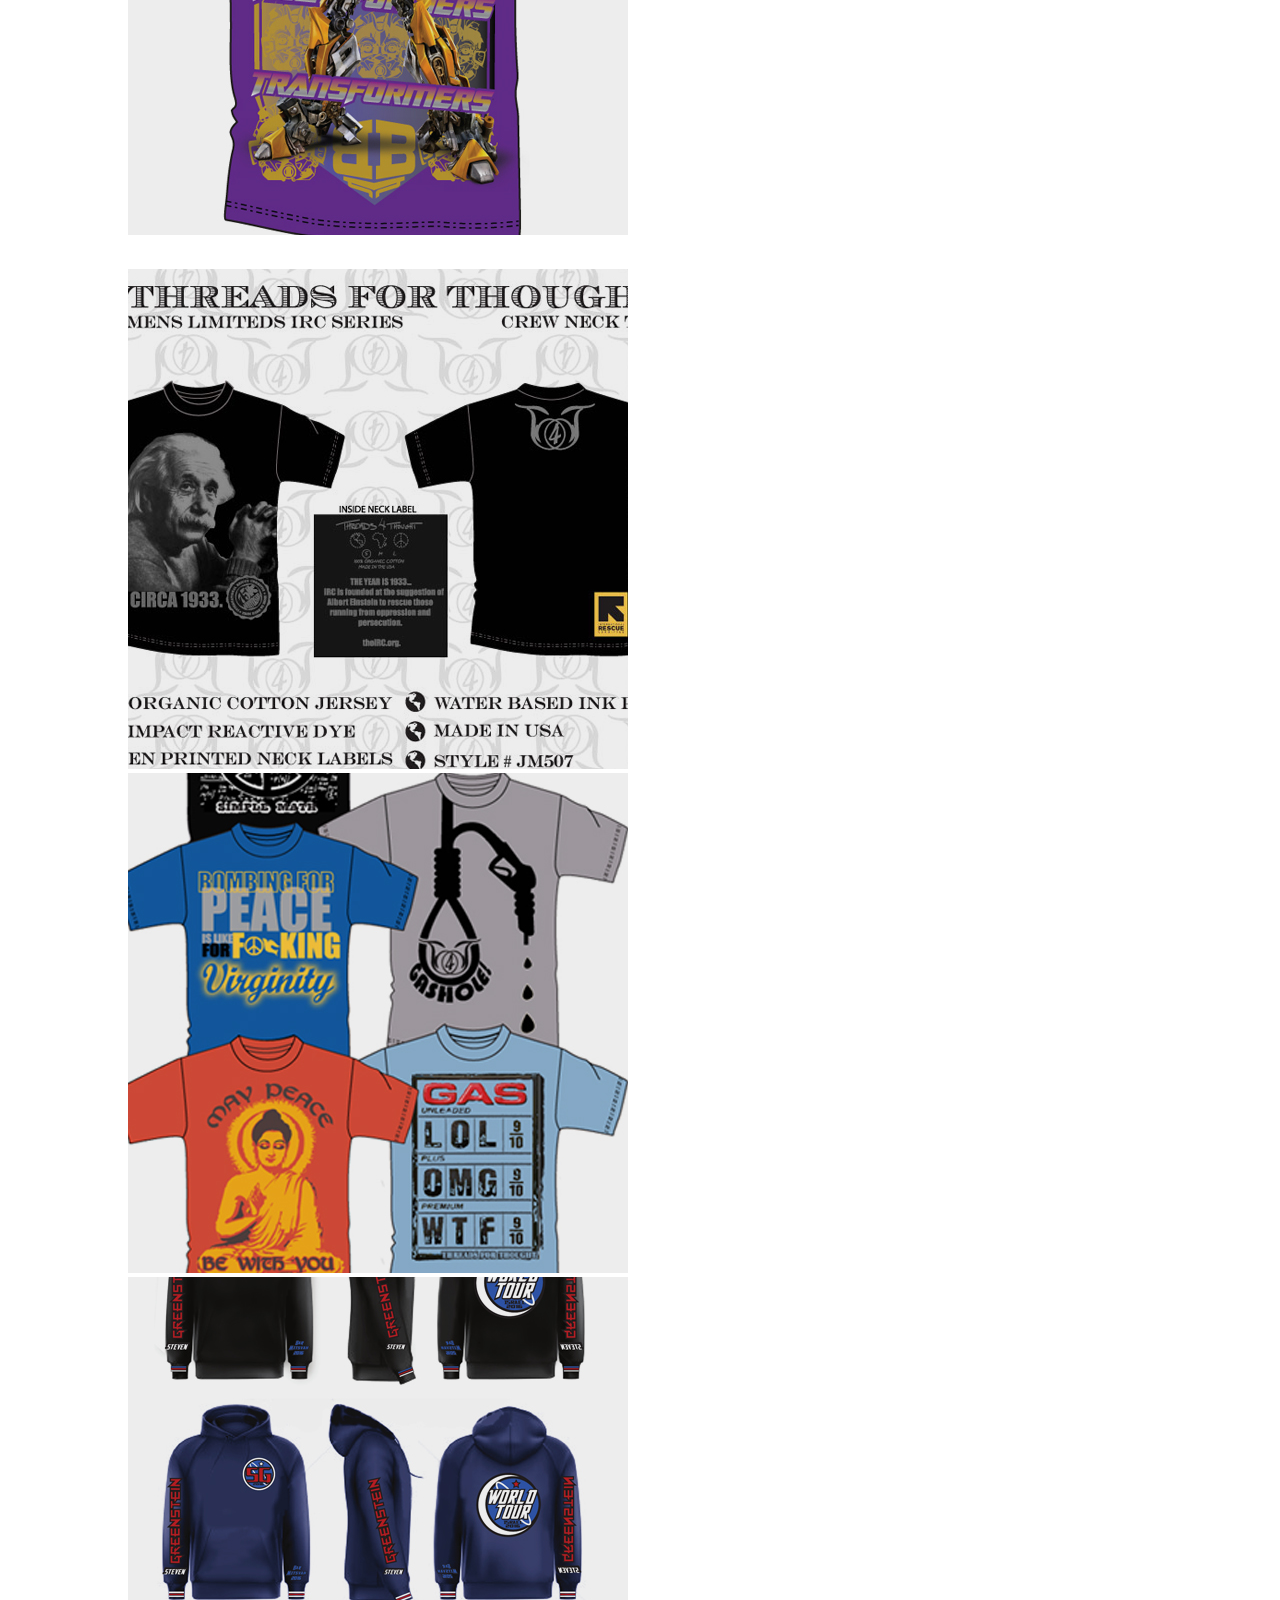
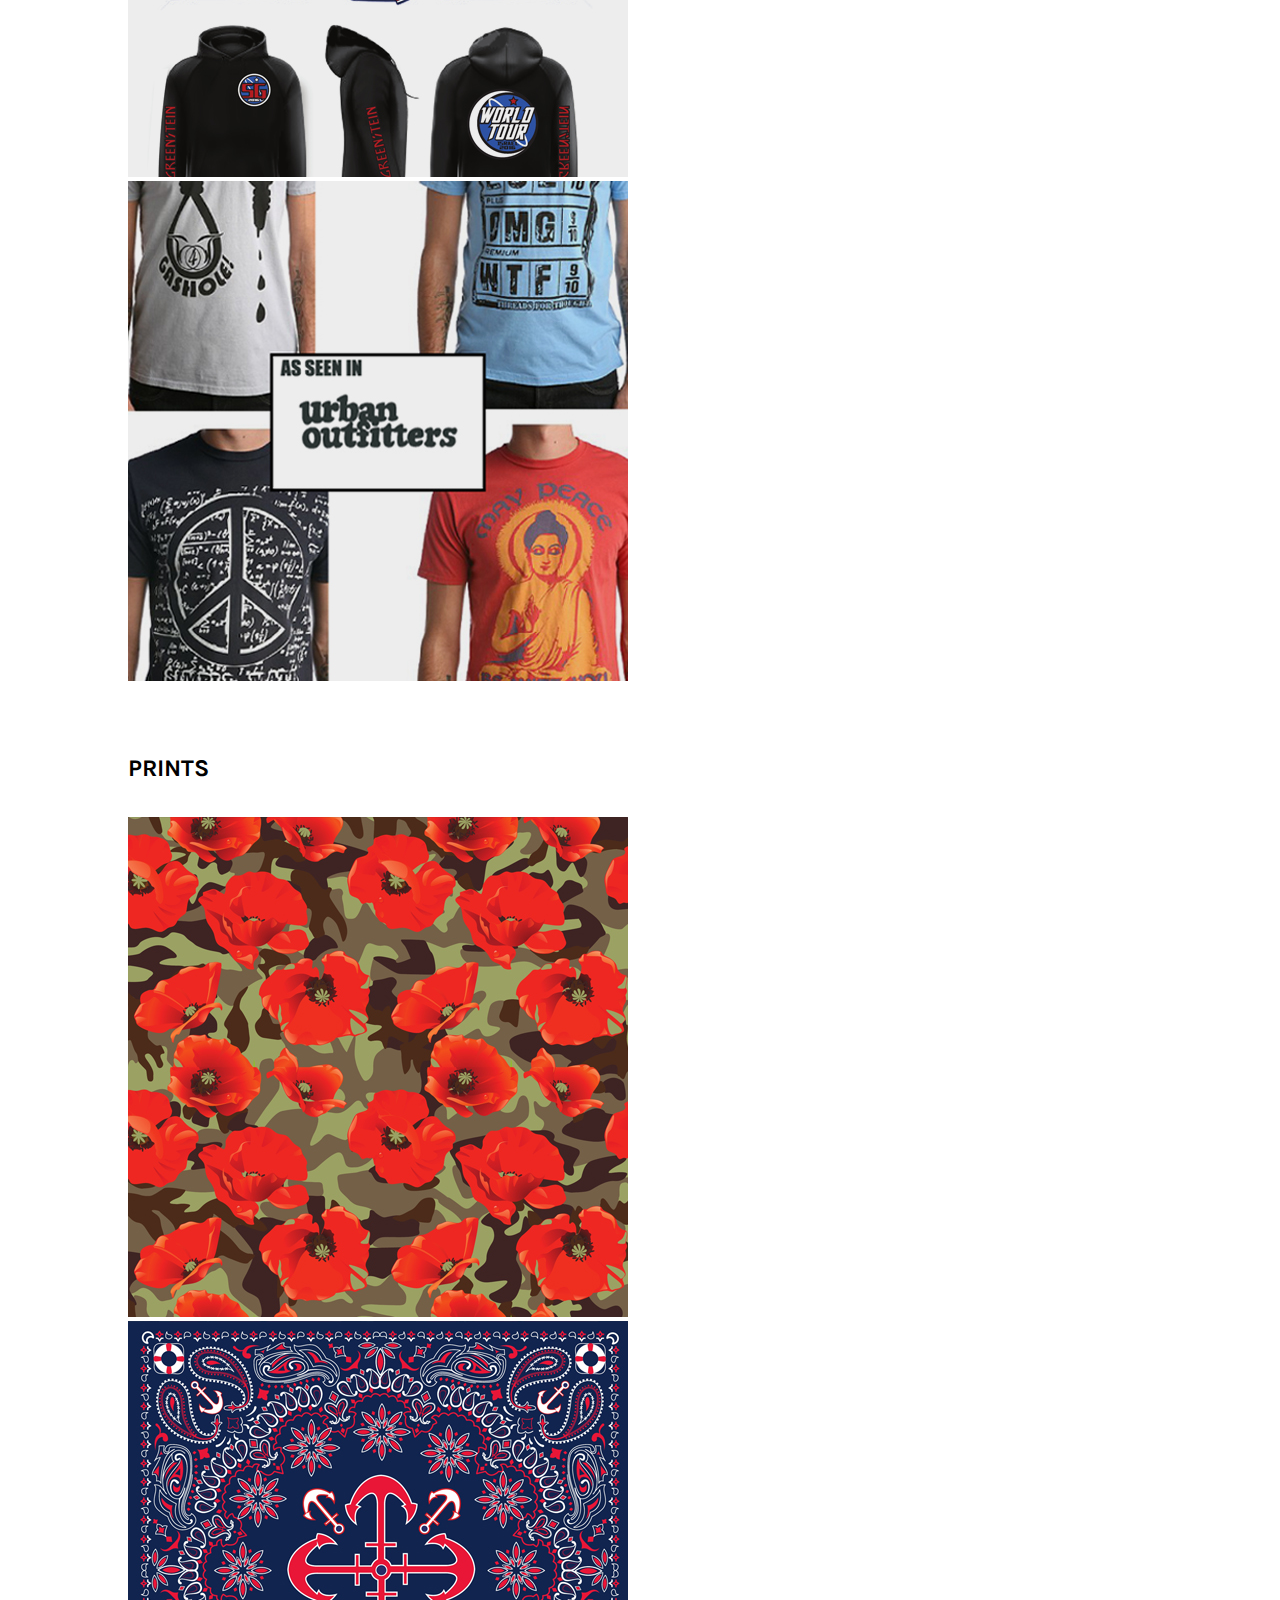
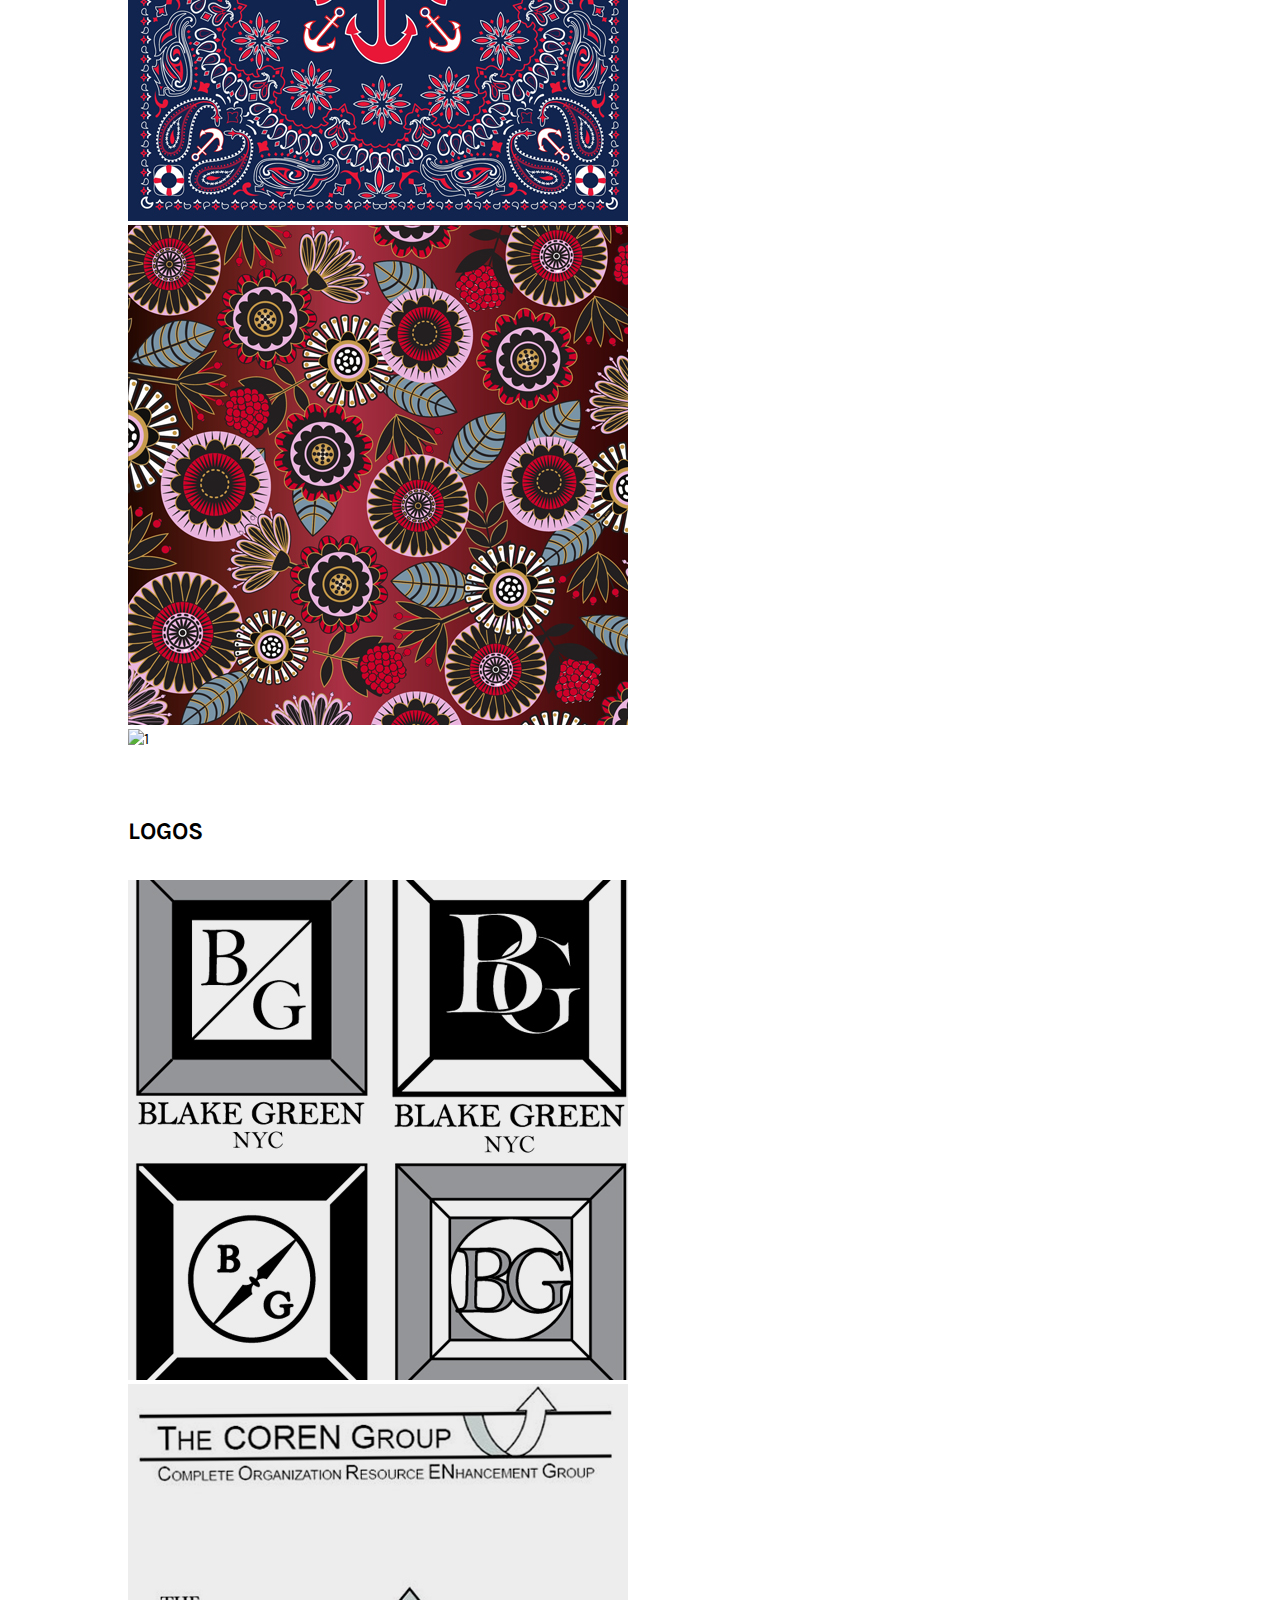
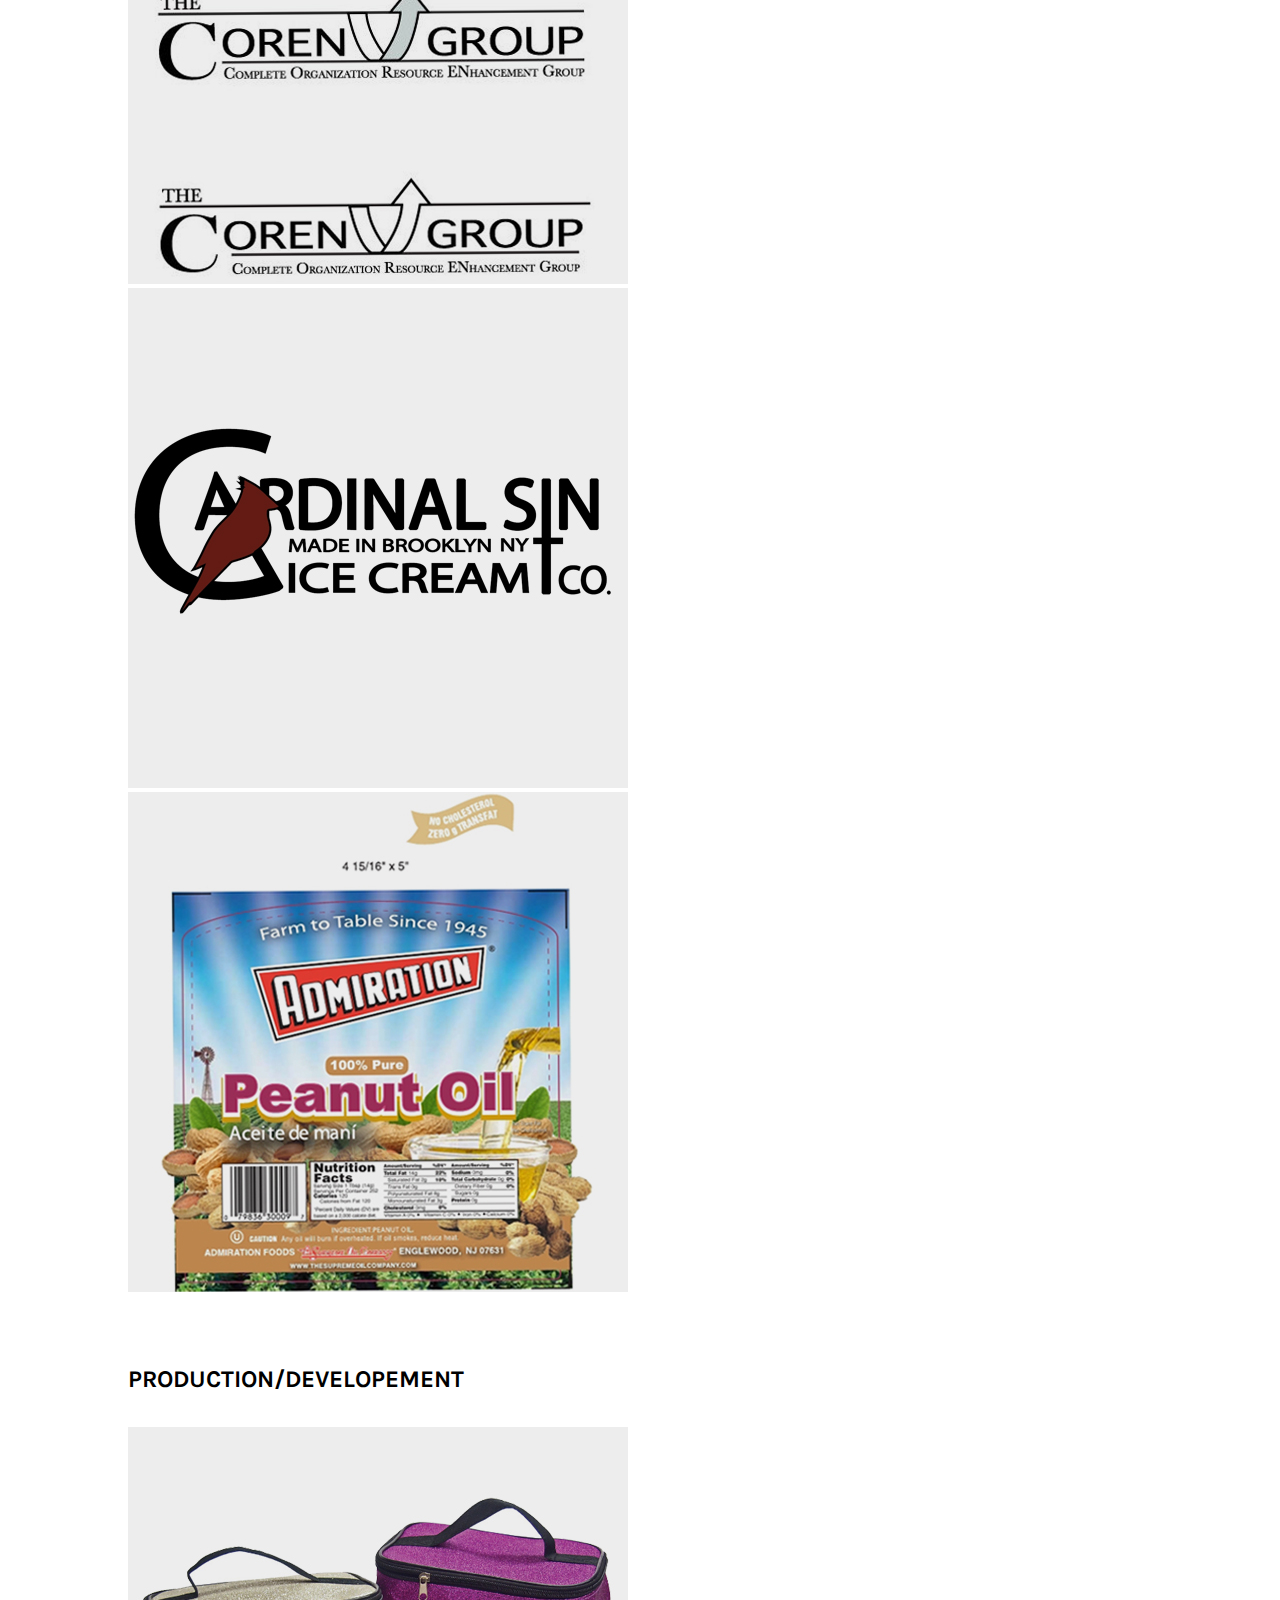
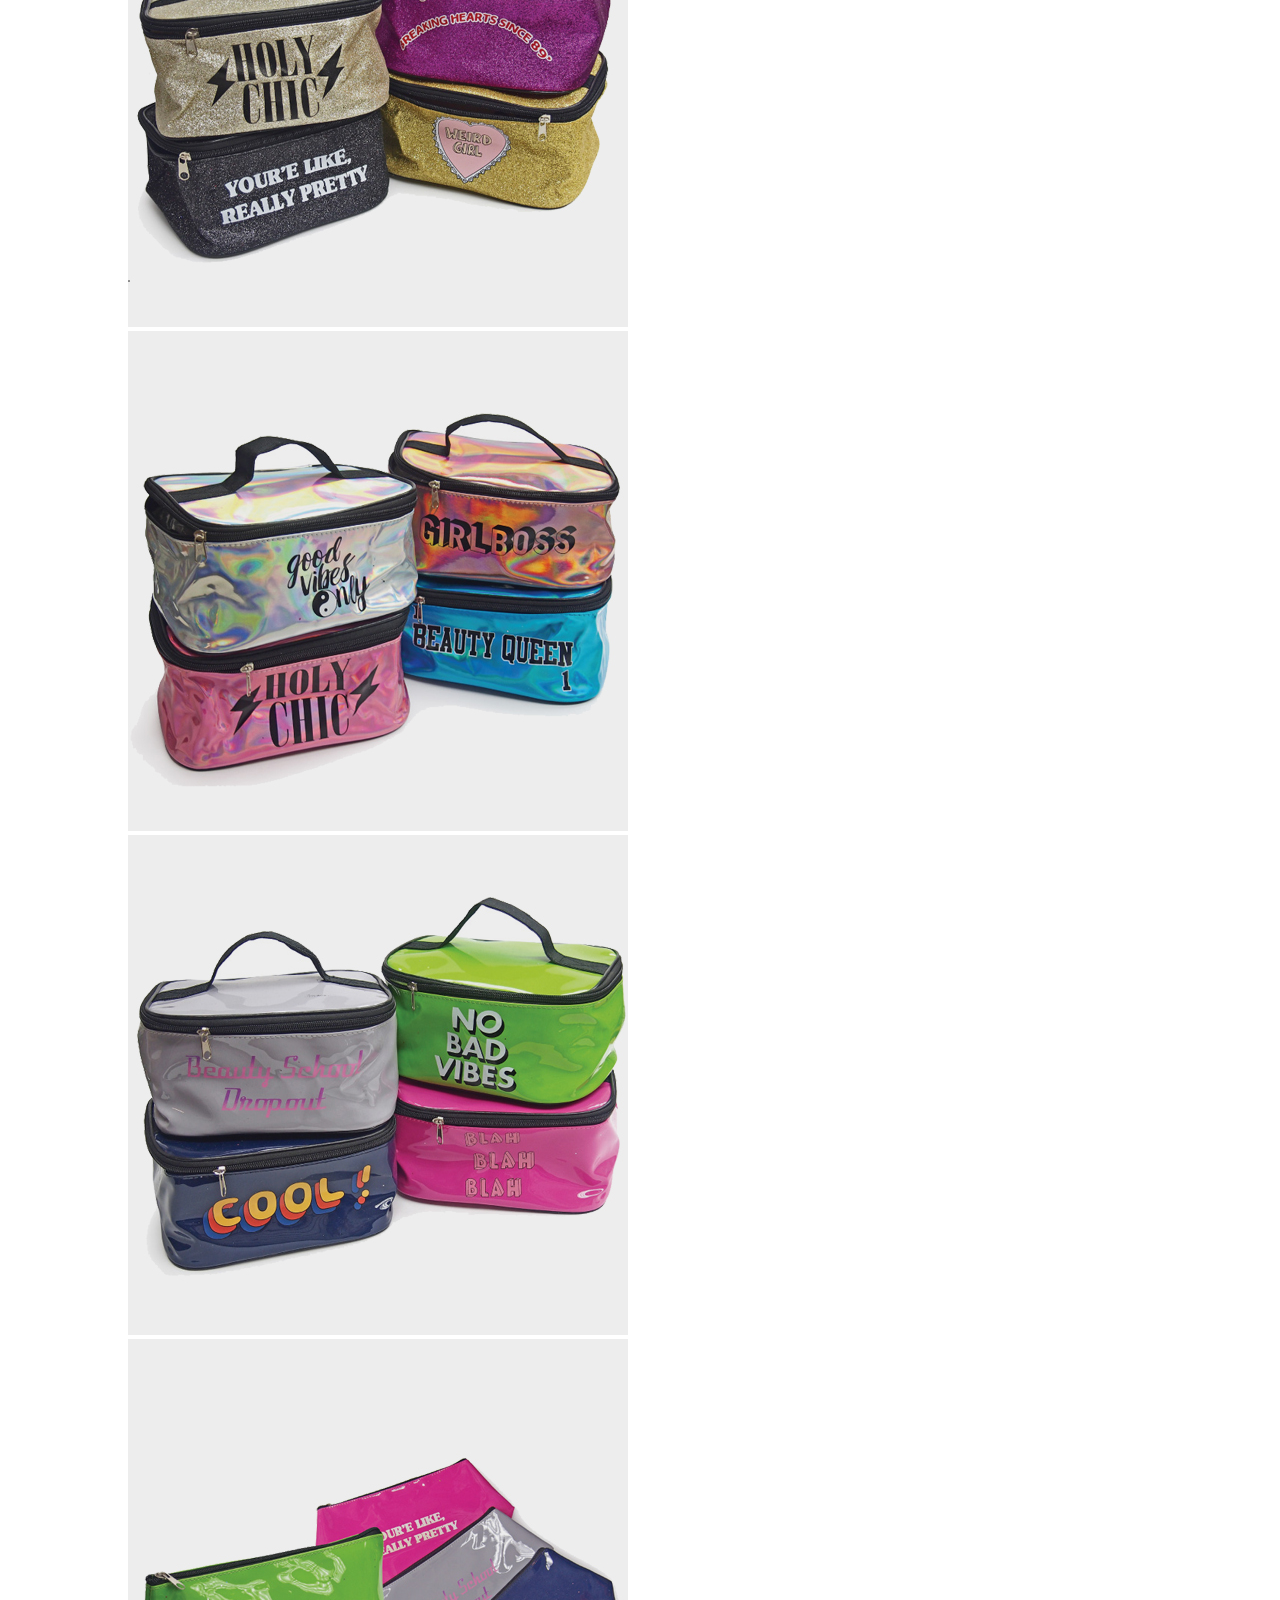
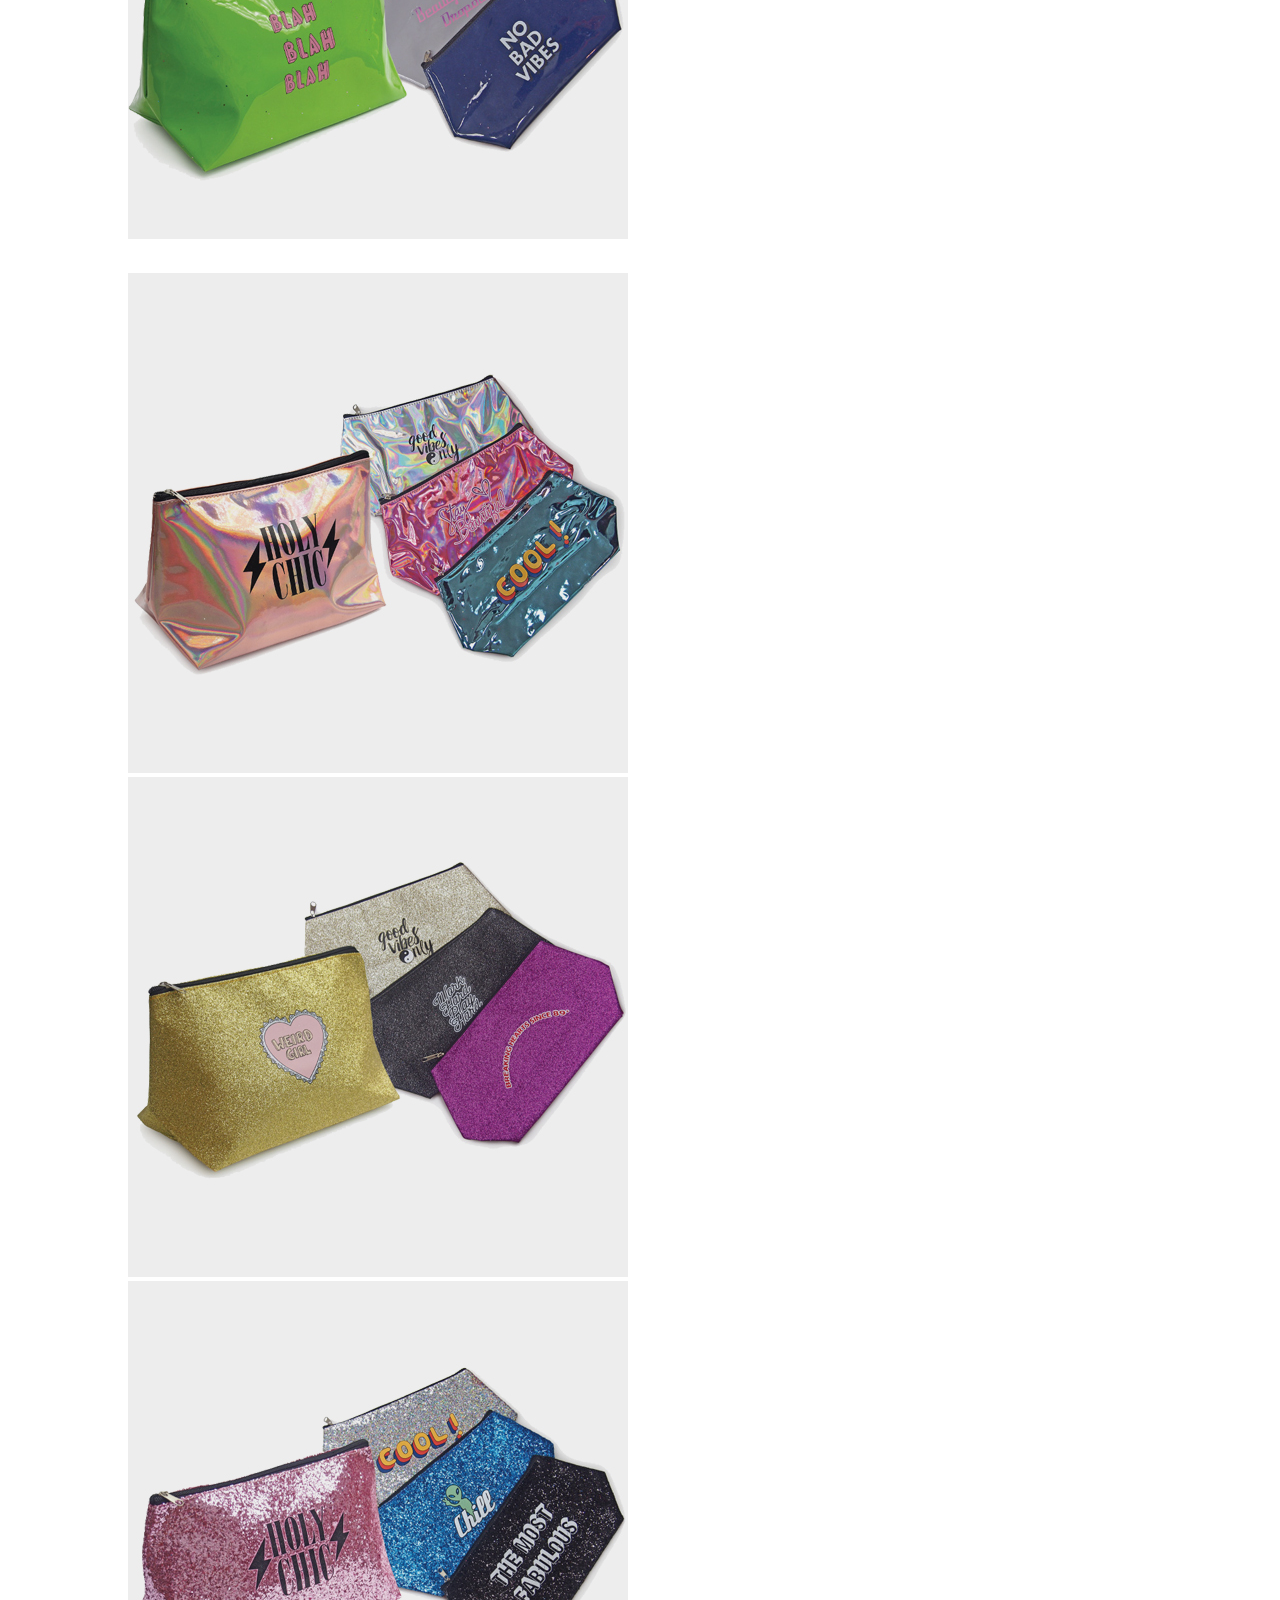
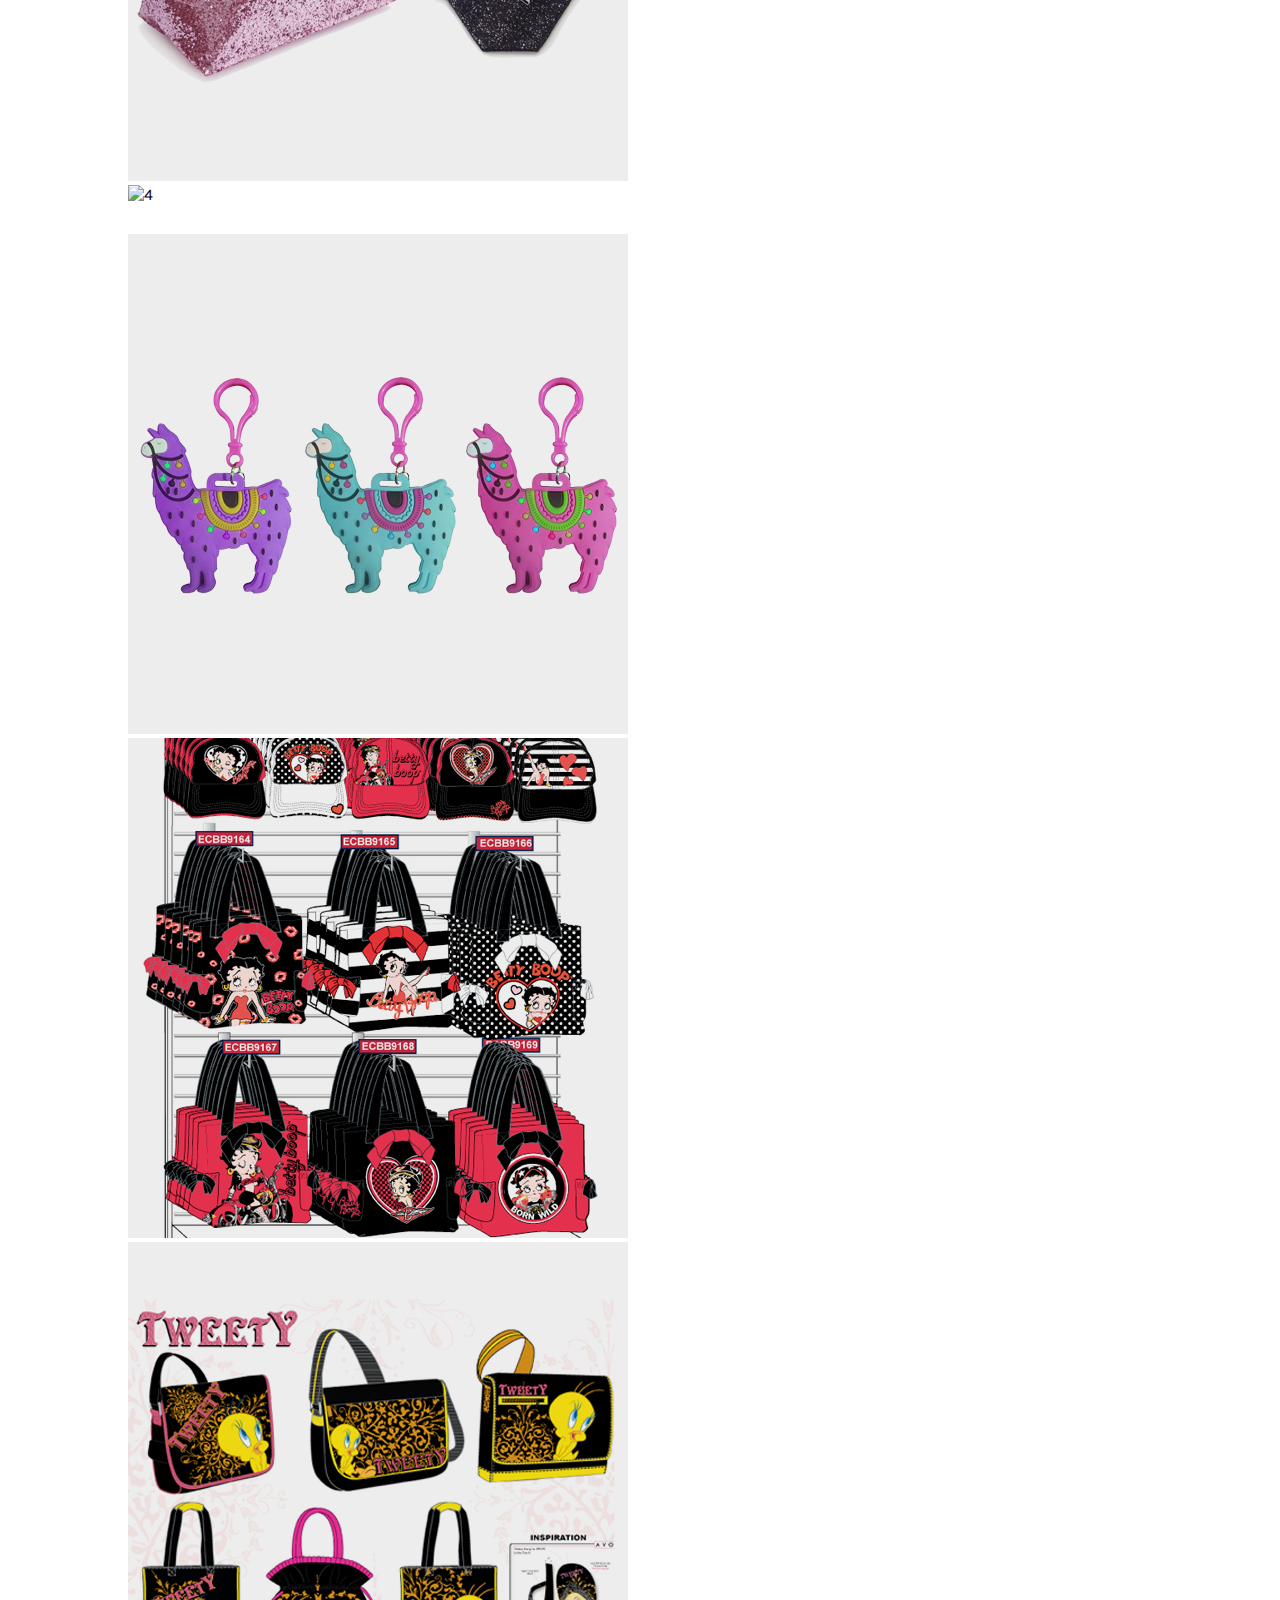
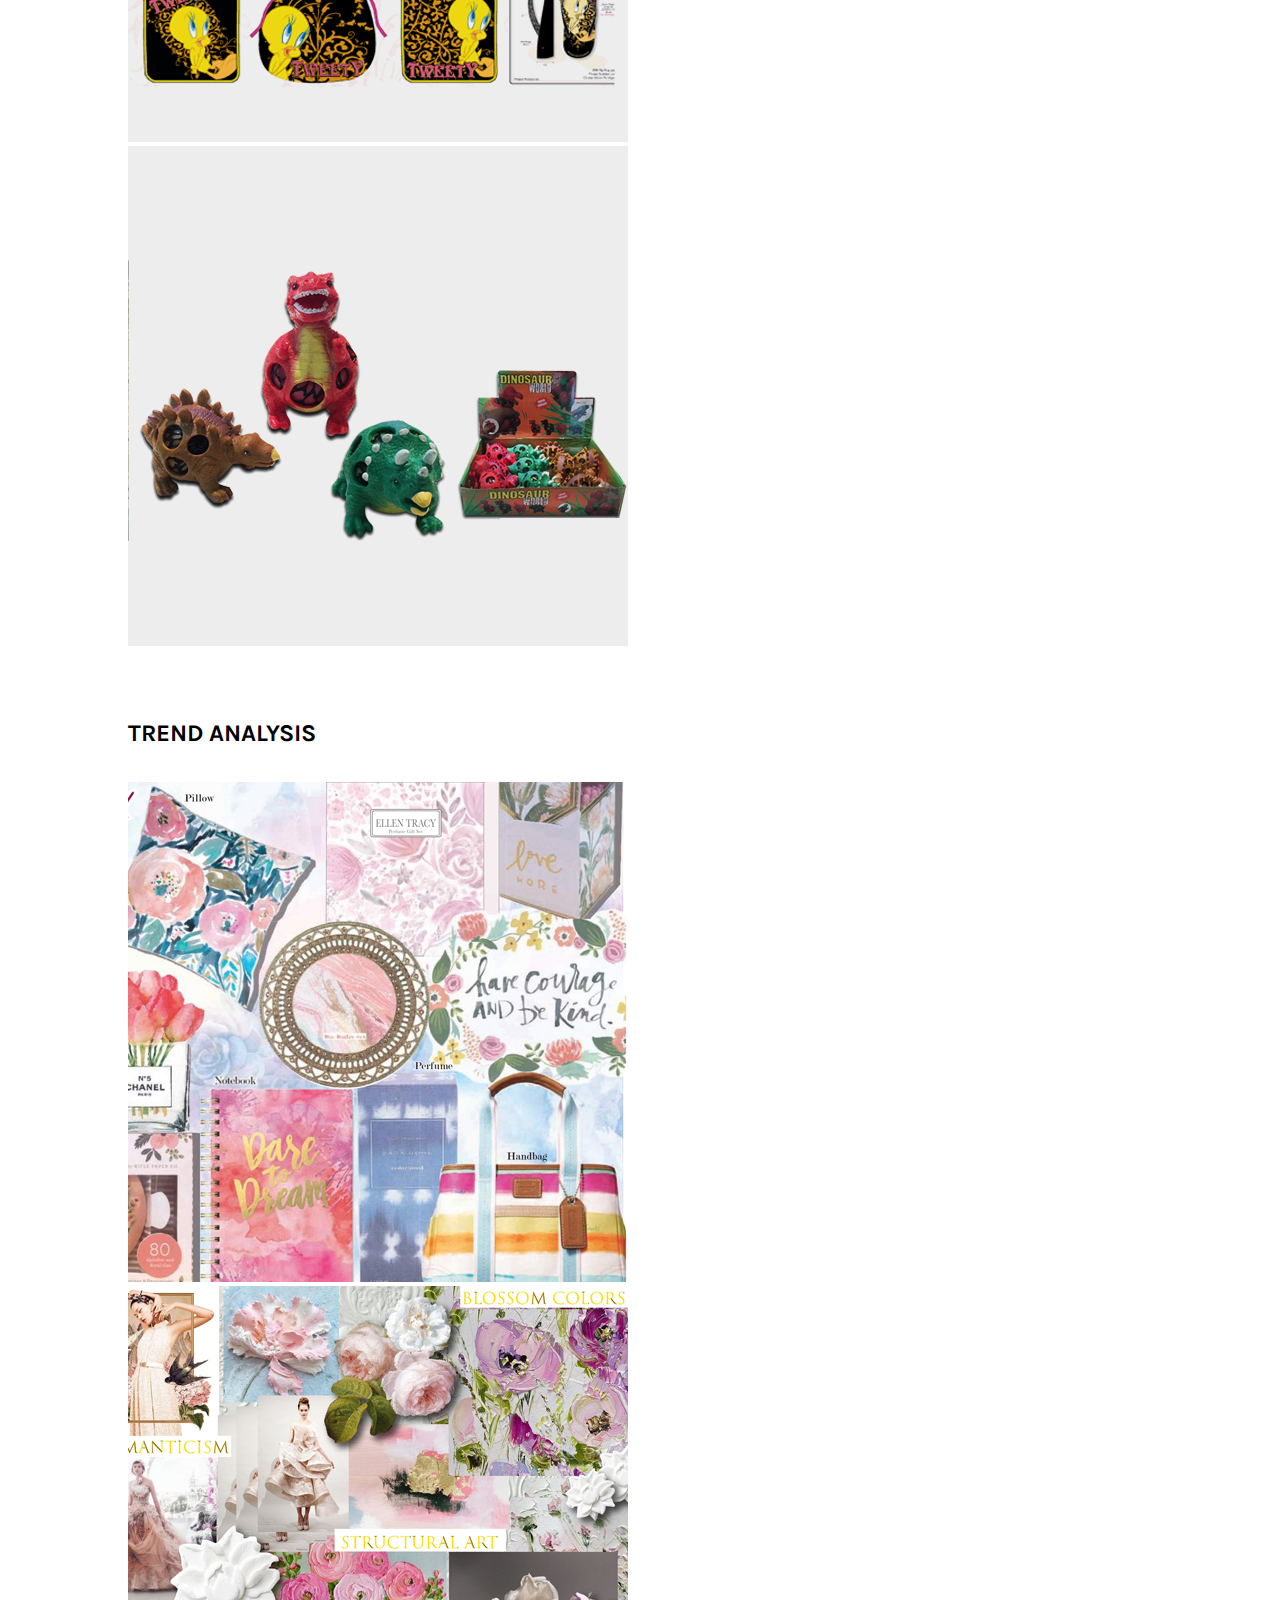
==== commit 8442f9d4: "black" ====
--- a/index.html
+++ b/index.html
@@ -26,13 +26,16 @@
   <body>
 
     <!--Header-->
-    <header>
+    <!-- <header>
       <img src="./assets/Images/5.jpg" alt="logo" class="logo">
-    </header>
+    </header> -->
 
     <!--Navbar-->
     <nav class="navbar navbar-light sticky-top ">
       <ul class="nav">
+        <li class="nav-item">
+          <img src="./assets/Images/5.png" alt="logo" class="logo">
+        </li>
         <li class="nav-item">
           <a class="nav-link active" href="#">ABOUT</a>
         </li>
--- a/assets/CSS/style.css
+++ b/assets/CSS/style.css
@@ -1,7 +1,7 @@
 * {
     margin: 0;
     padding: 0;
-    color: #8f8d8d;
+    /* color: #8f8d8d; */
     font-family: 'Karla', sans-serif;
 }
 
@@ -21,7 +21,7 @@
 }
 
 .logo {
-    width: 19%;
+    width: 50px;
     height: auto;
 }
 
@@ -47,7 +47,7 @@
 }
 
 .nav-link:hover {
-    color: #7994a7;
+    color: #8f8d8d;
     border: 0px;
     z-index: 1;
 }
@@ -60,13 +60,13 @@
 input, textarea {
     width: 450px;
     padding: 5px;
-    background: #93b1c4;
-    color: #fff;
+    /* background: #93b1c4; */
+    color: #000;
 }
 
 textarea {
     height: 180px;
-    color: #fff
+    color: #000
 }
 
 .contact {
@@ -74,19 +74,19 @@
 }
 
 h1 {
-    padding-left: 4%;
+    /* padding-left: 4%; */
     /* font-family: 'Nosifer', cursive; */
     font-size: 48px;
-    color: #7994a7;
+    color: #000;
     padding-top: 5%;
 }
 
 h2 {
-    padding-left: 4%;
+    /* padding-left: 4%; */
     margin-top: 6%;
     margin-bottom: 3%;
     /* font-family: 'Nosifer', cursive; */
-    color: #7994a7;
+    color: #000;
 }
 
 .bold {
@@ -113,22 +113,23 @@
 }
 
 .btn {
-    color: #8f8d8d;
+    color: #000;
 }
 
 .btn:hover {
-    color: #7994a7;
+    color: #8f8d8d;
 }
 
 @media screen and (max-width: 640px) {
     .logo {
-        height: 100%;
+        height: 30px;
         width: auto;
     }
     input, textarea {
         width: 100%;
     }
     main {
-        margin: 0;
+        margin-left: 10px;
+        /* margin-right: 10px; */
     }
 }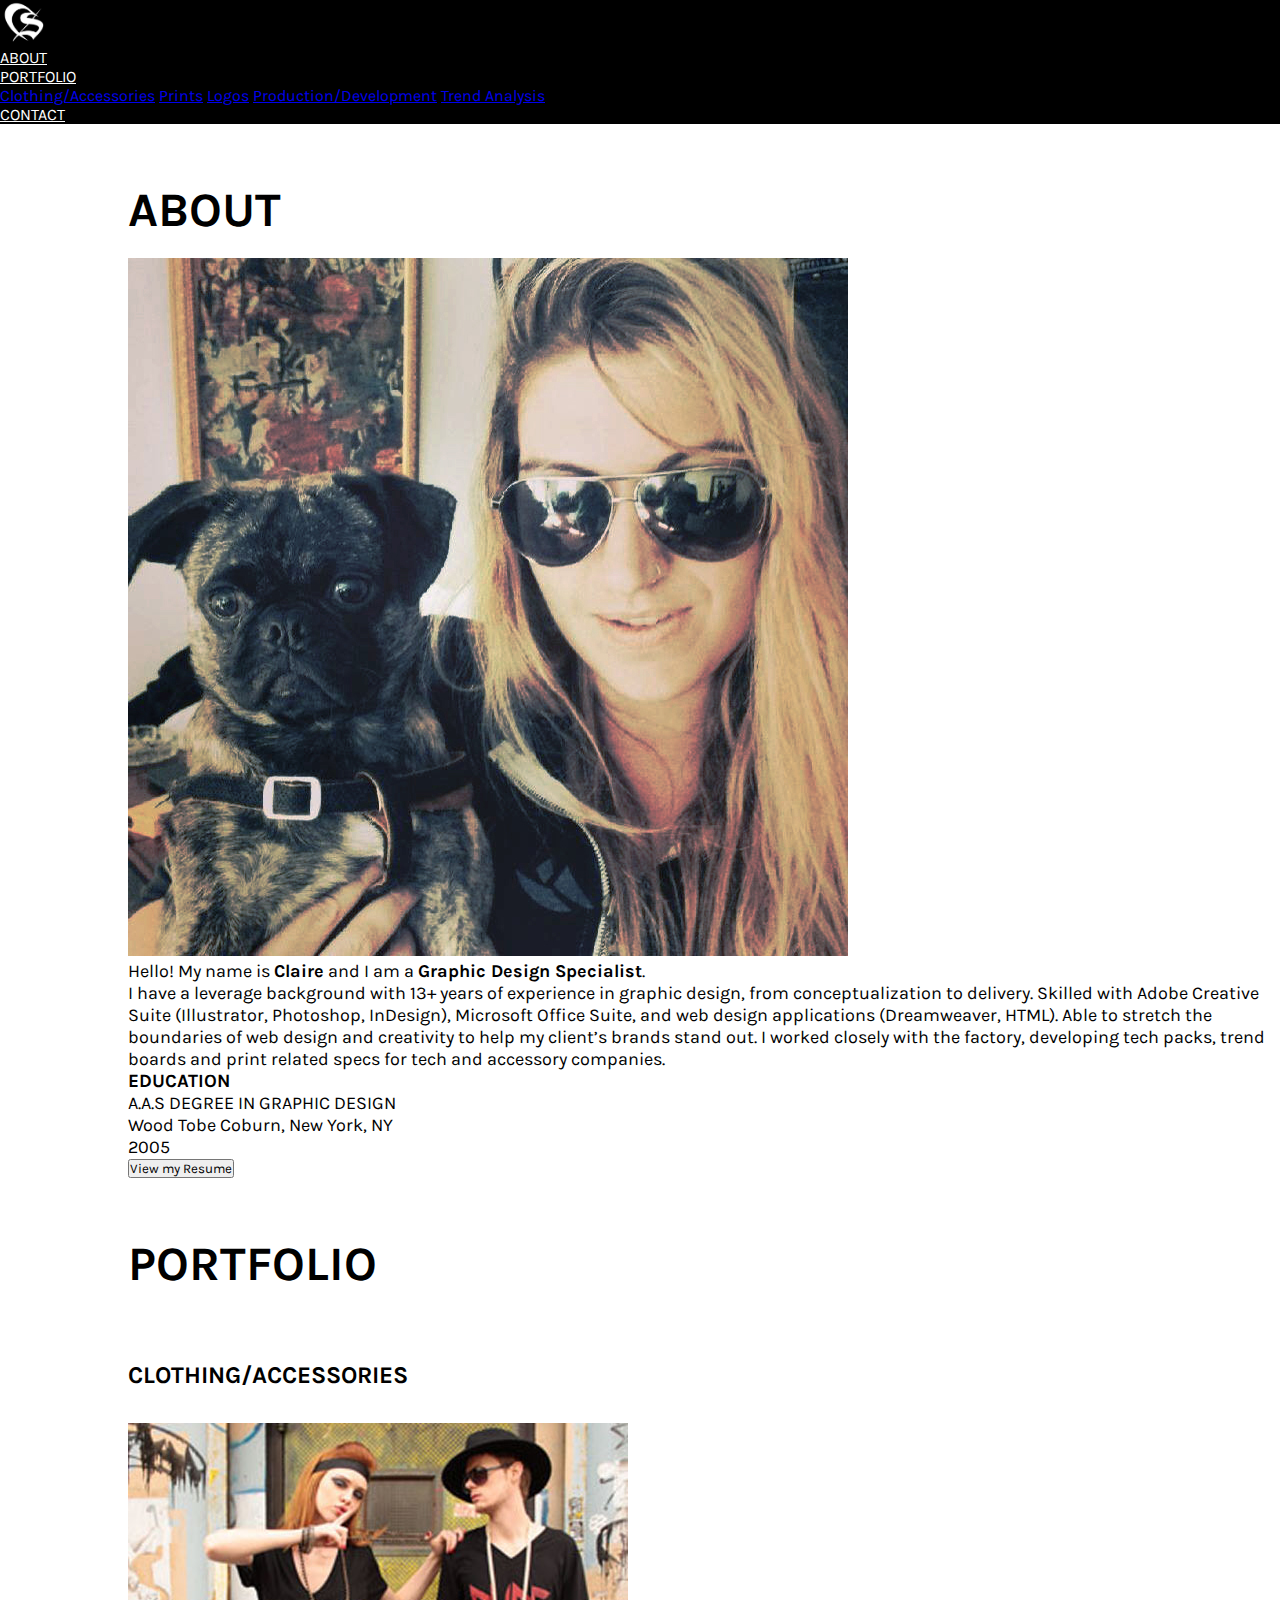
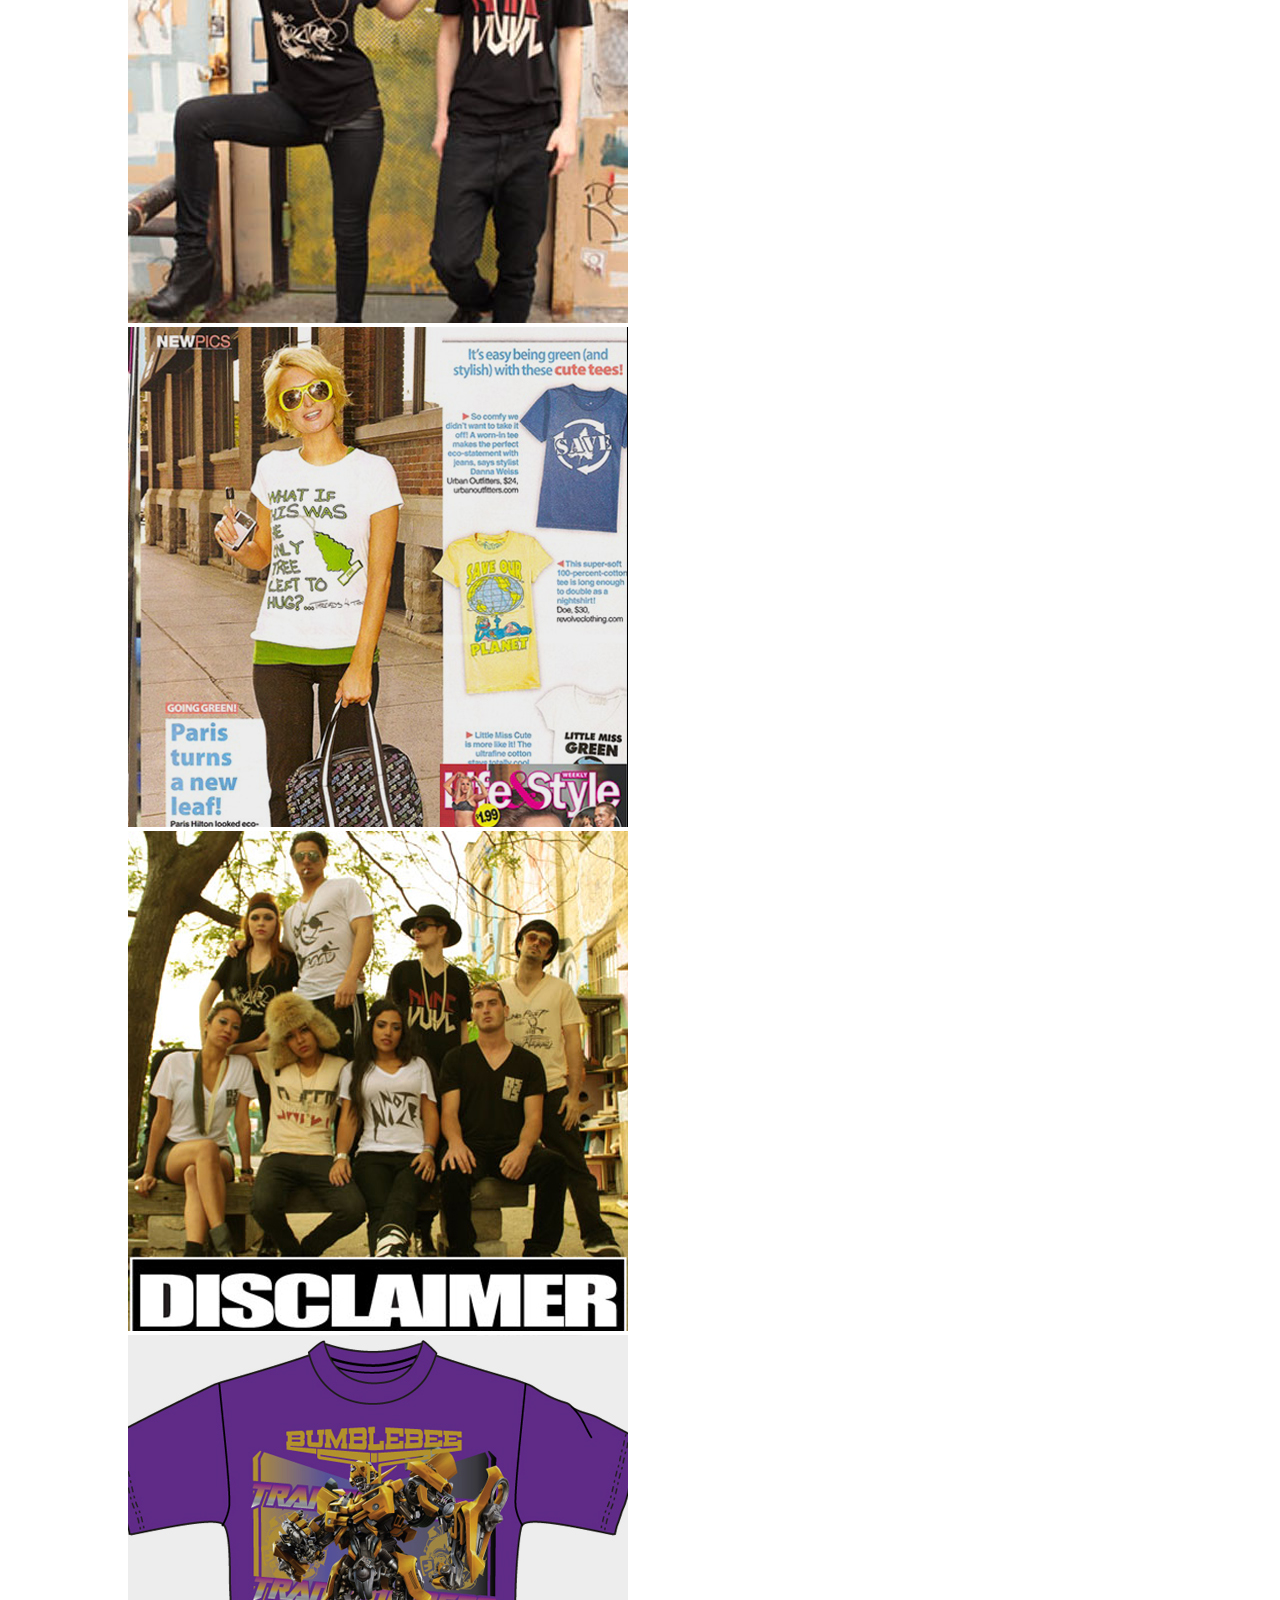
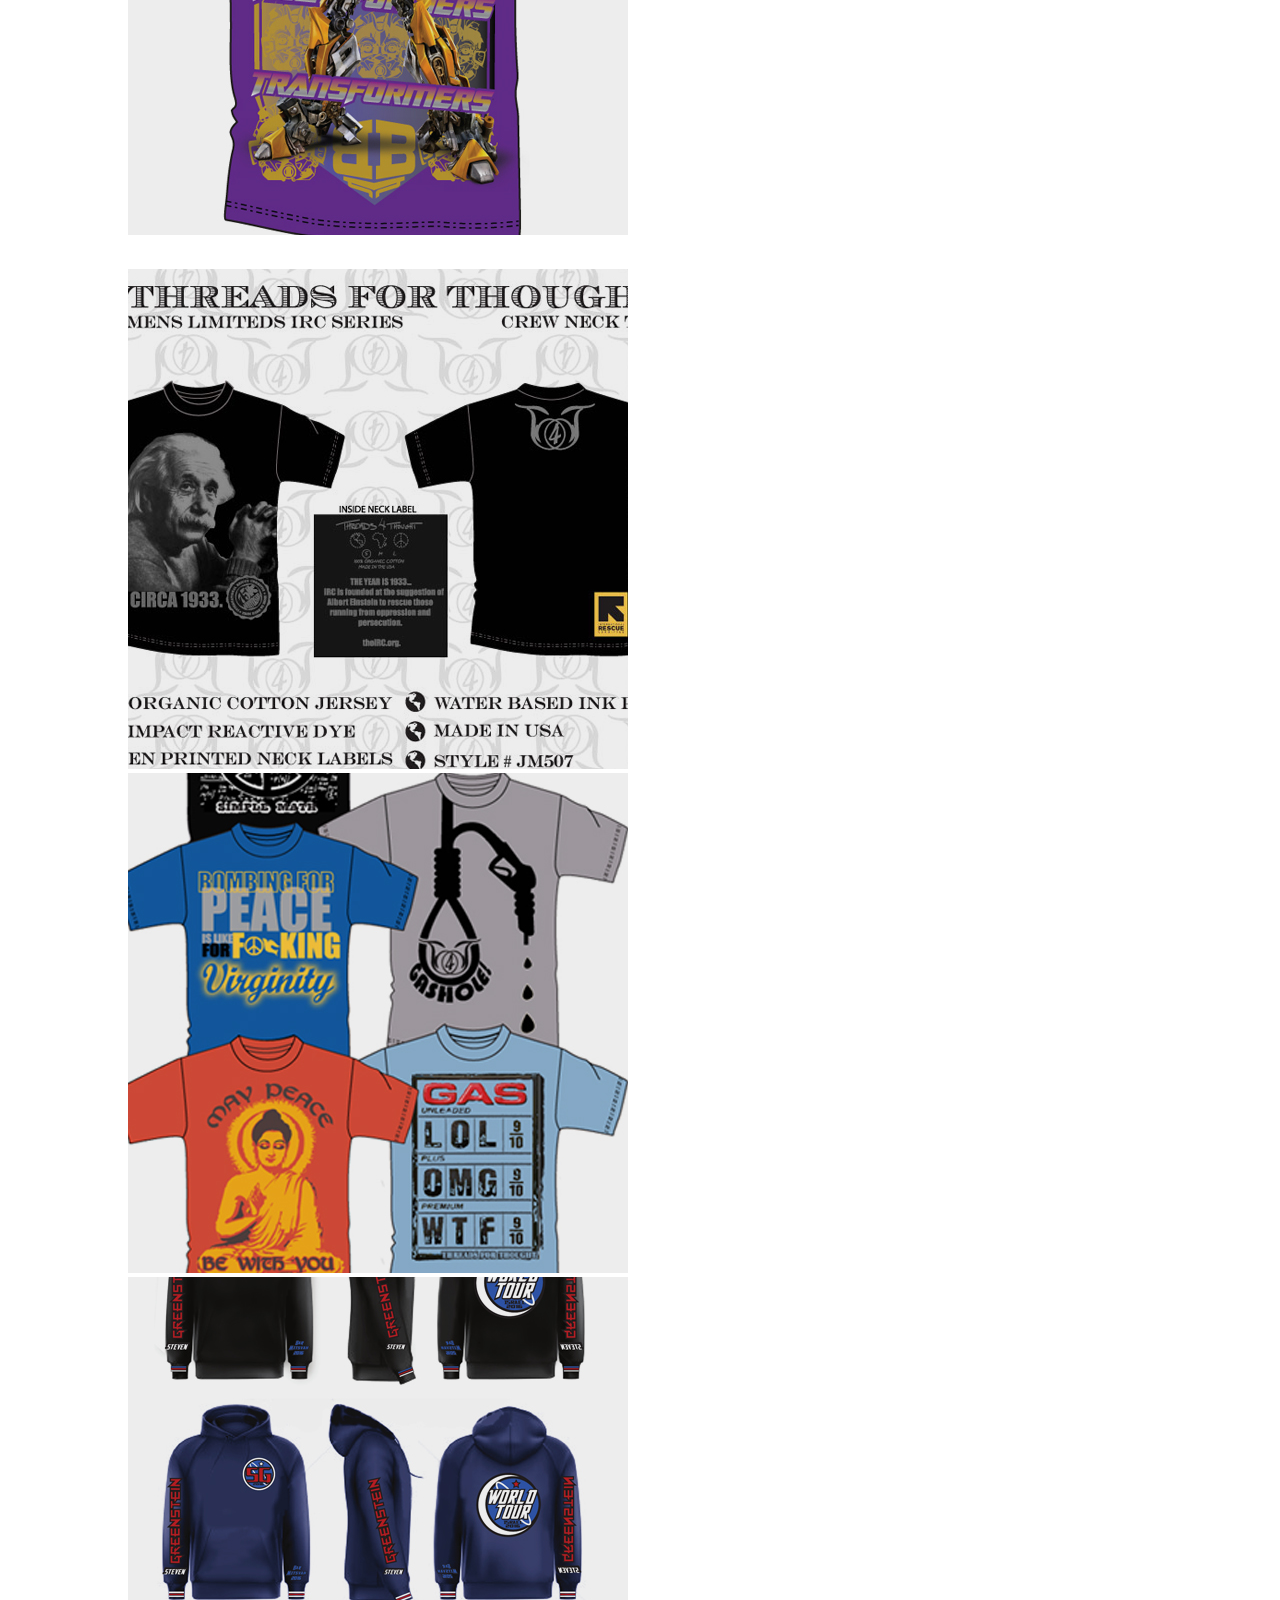
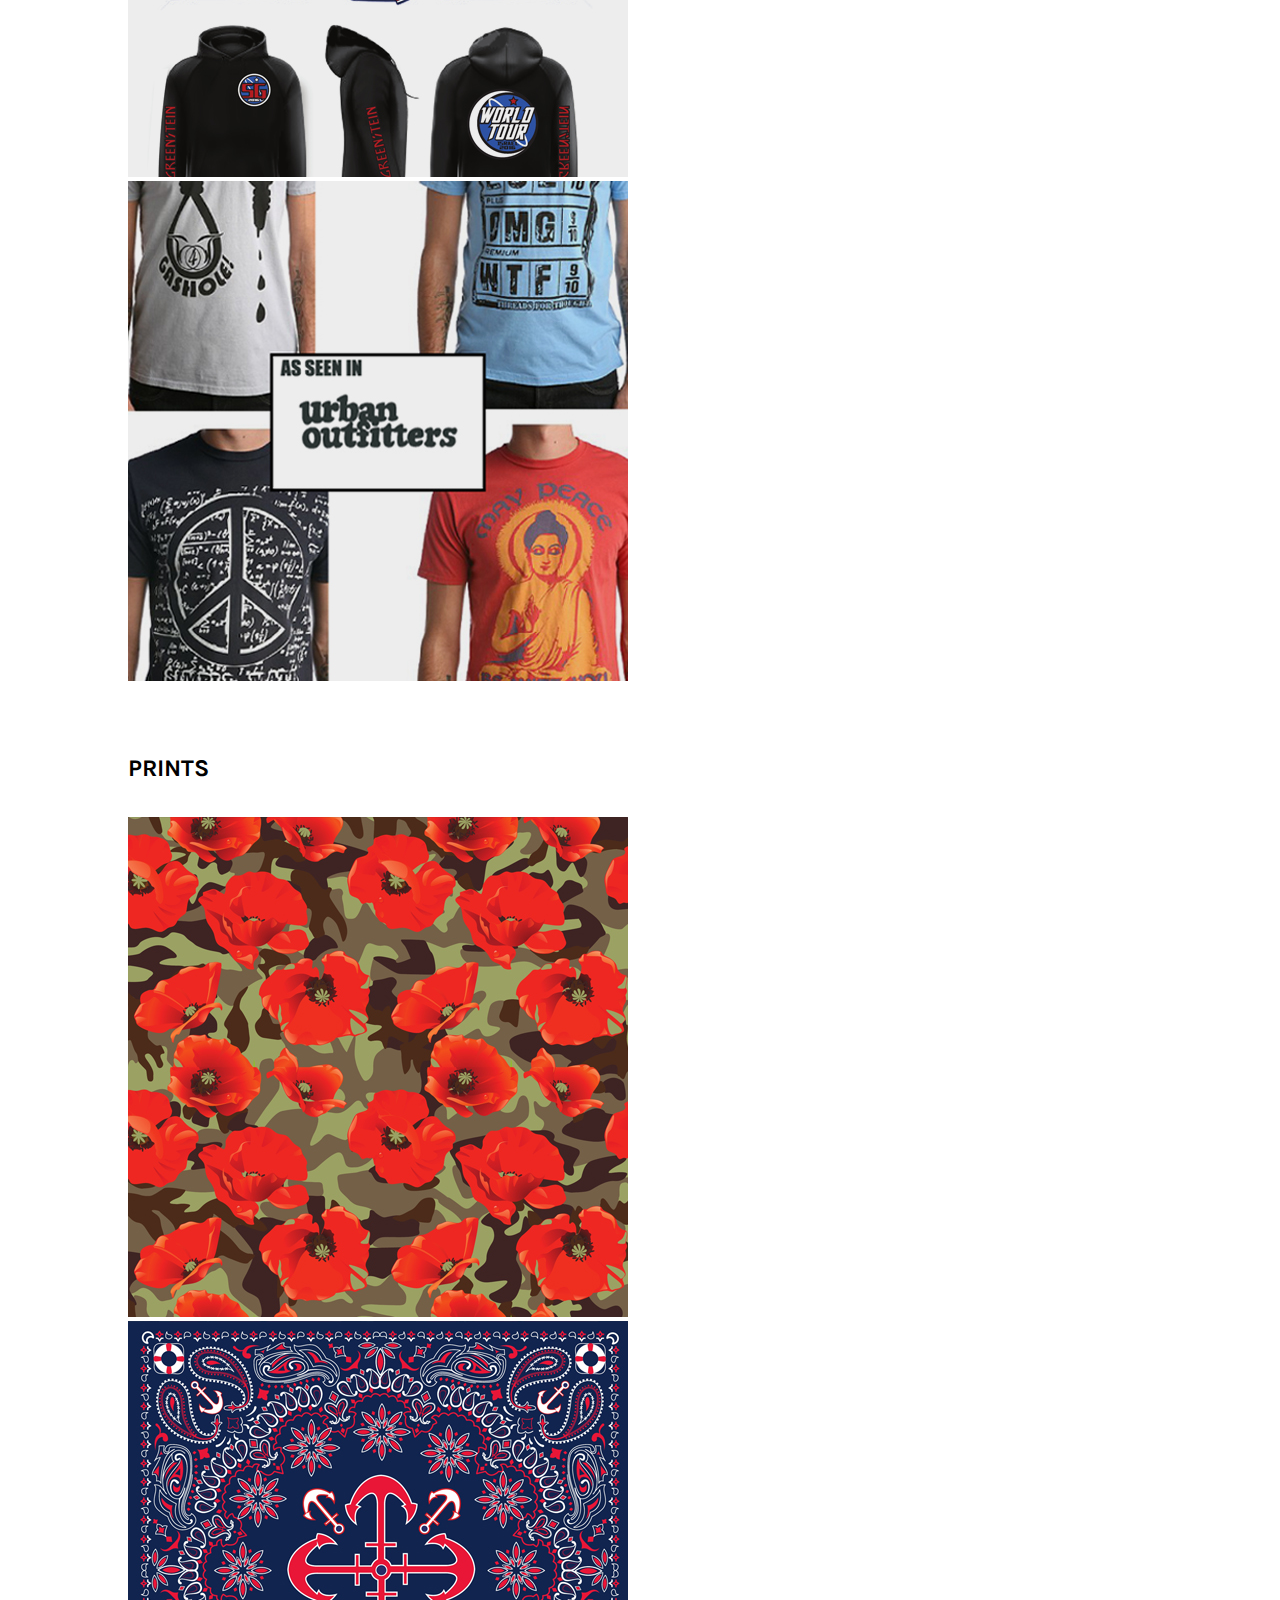
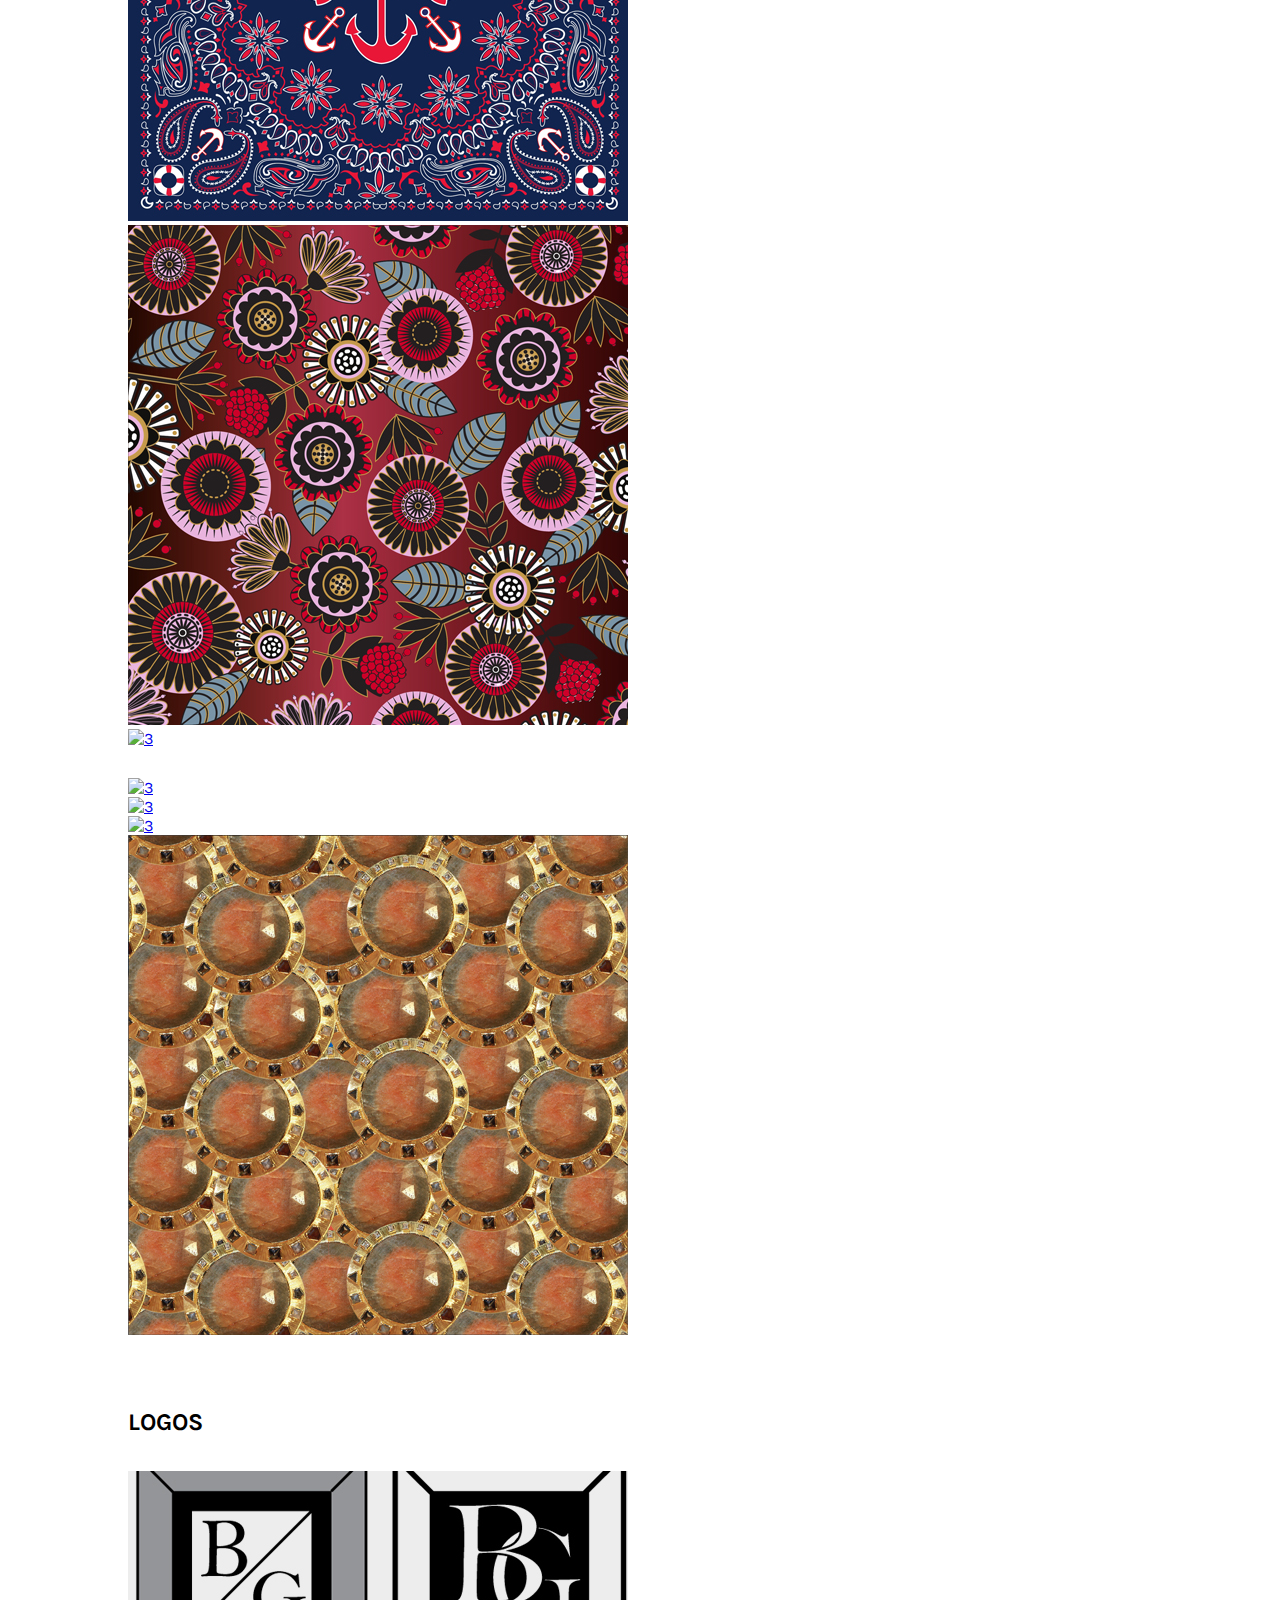
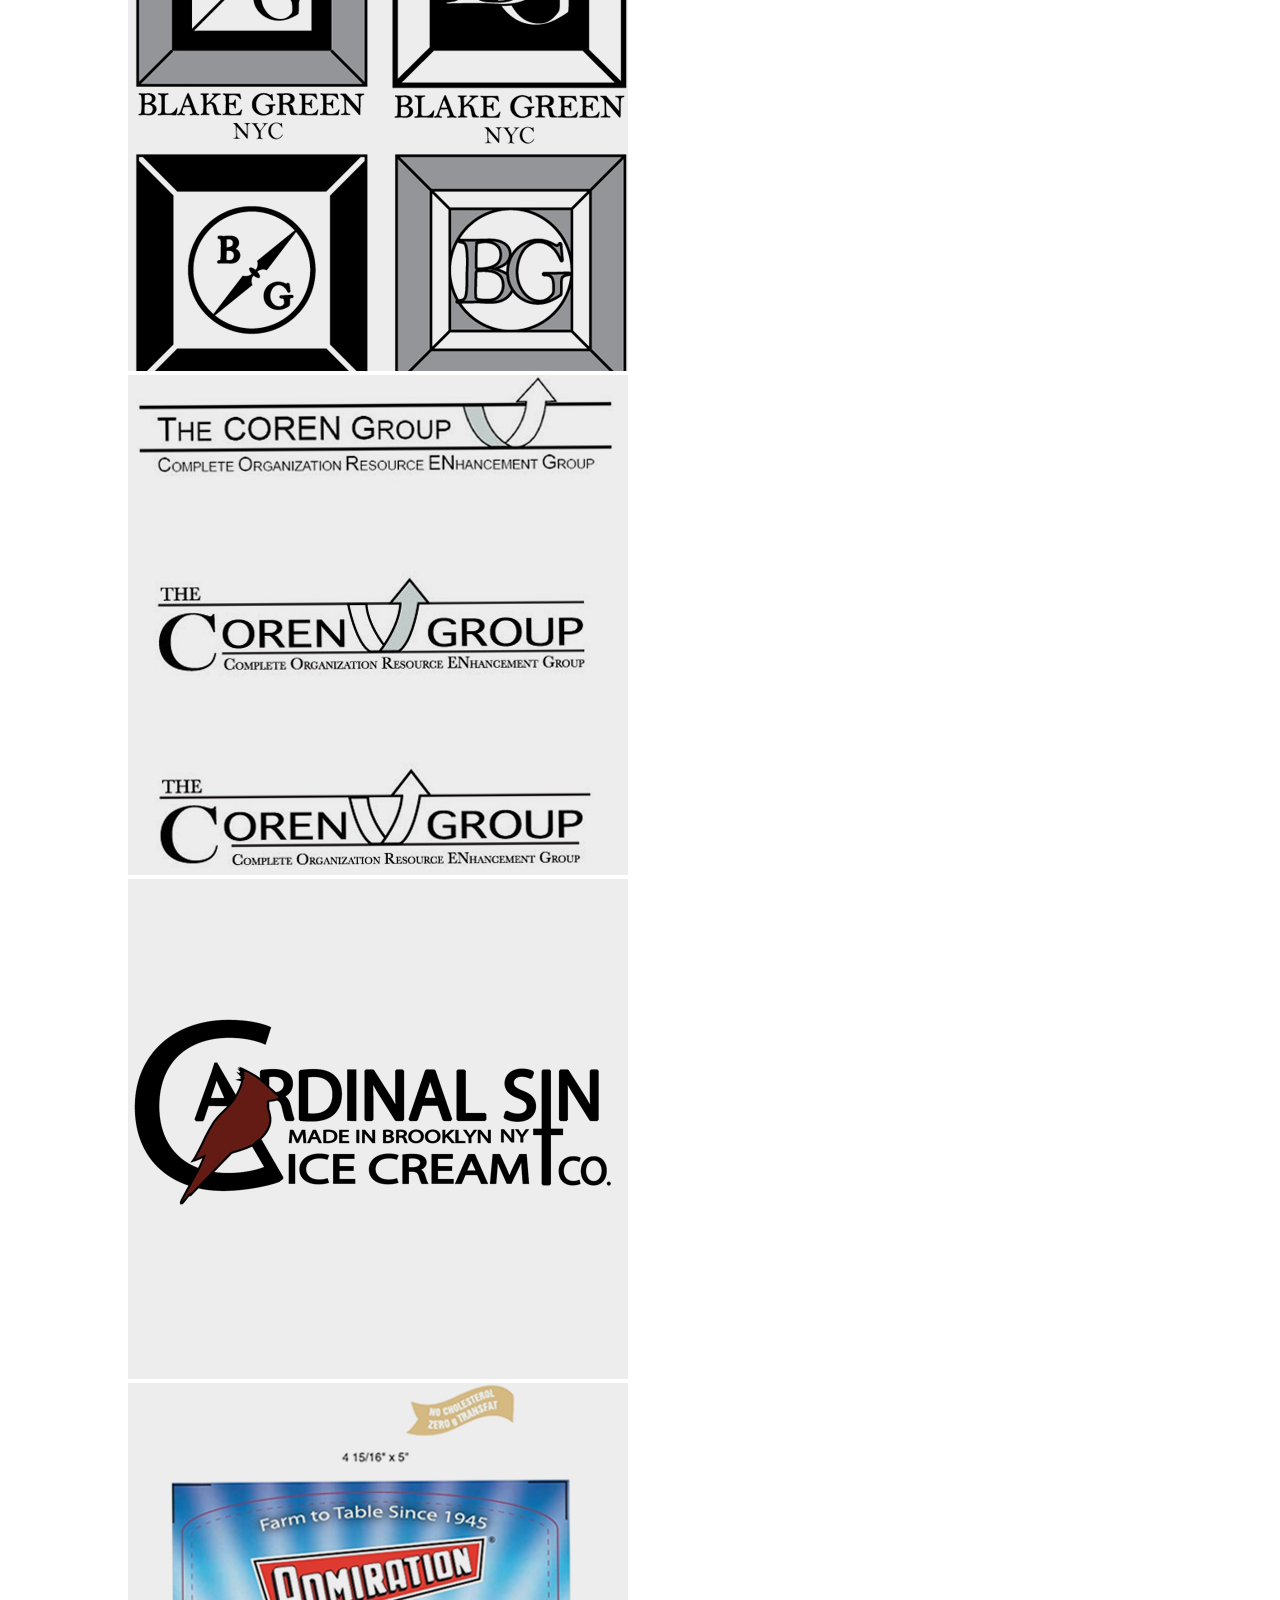
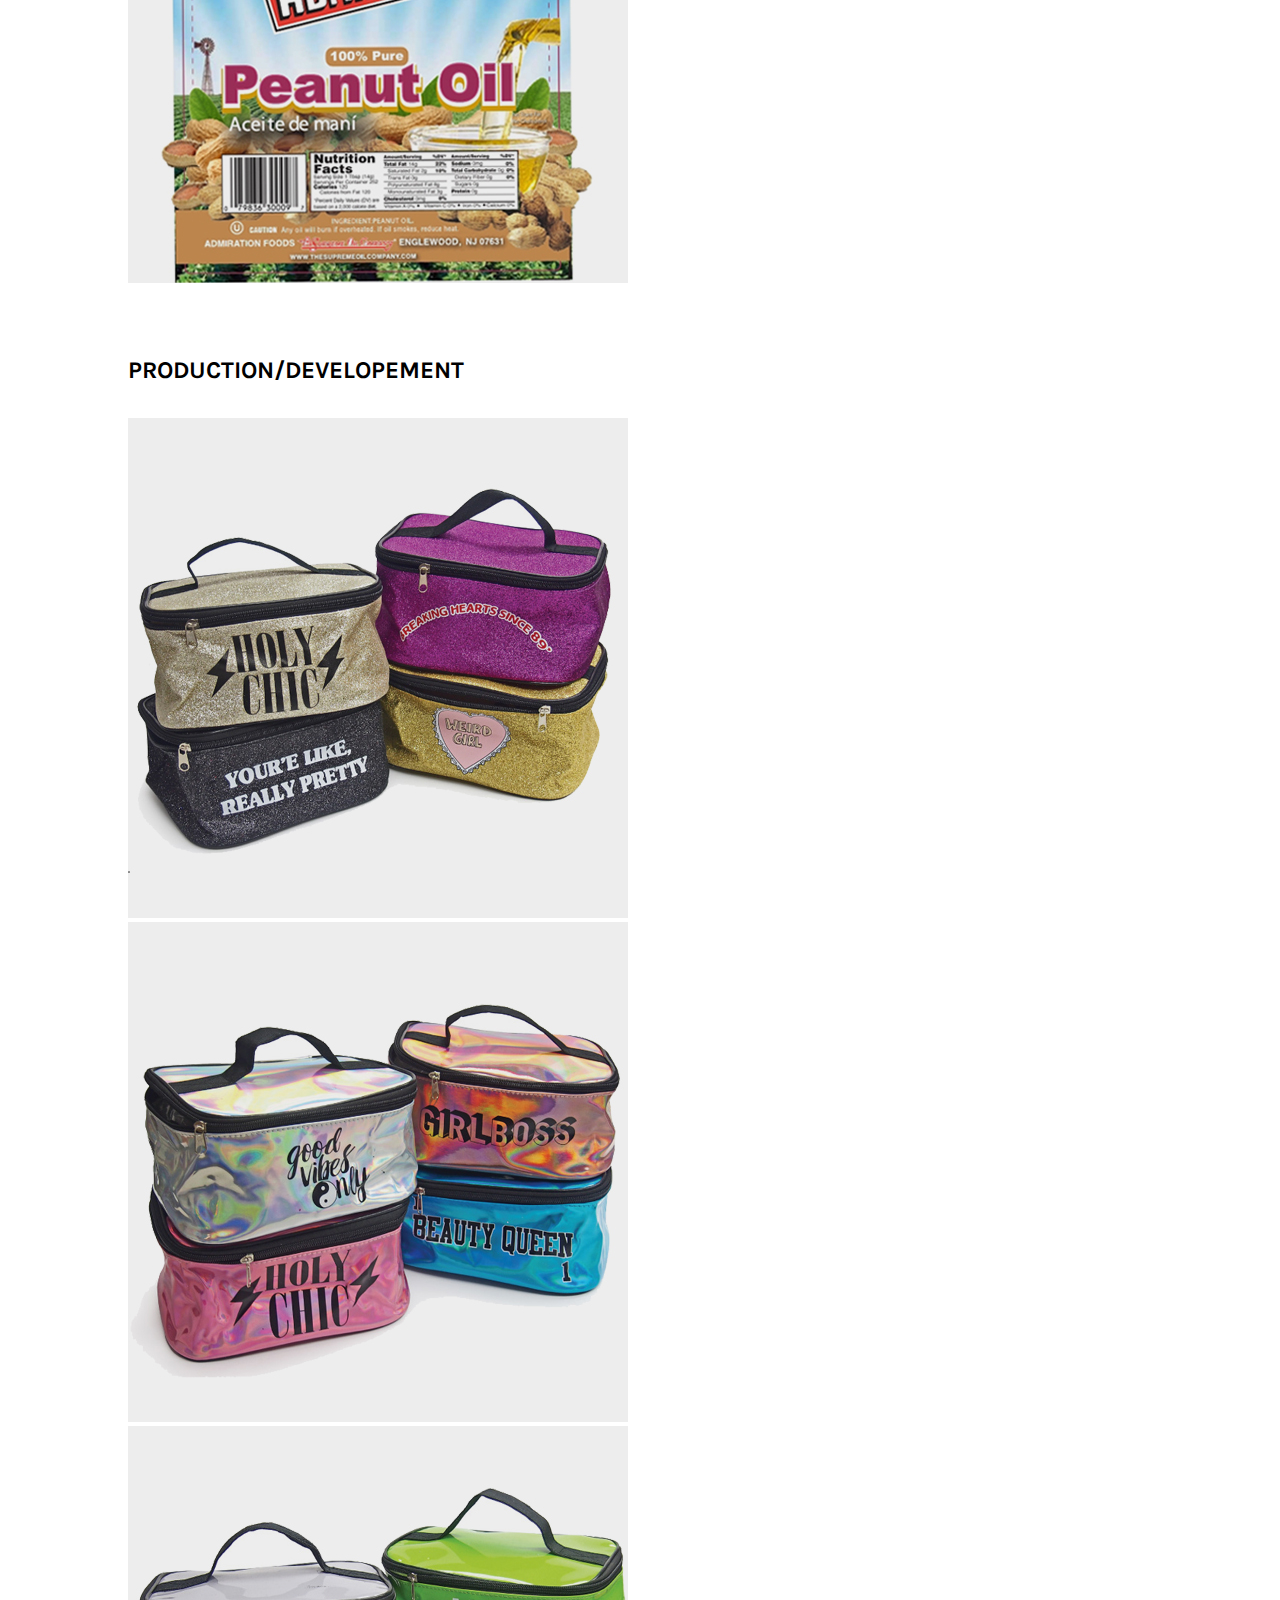
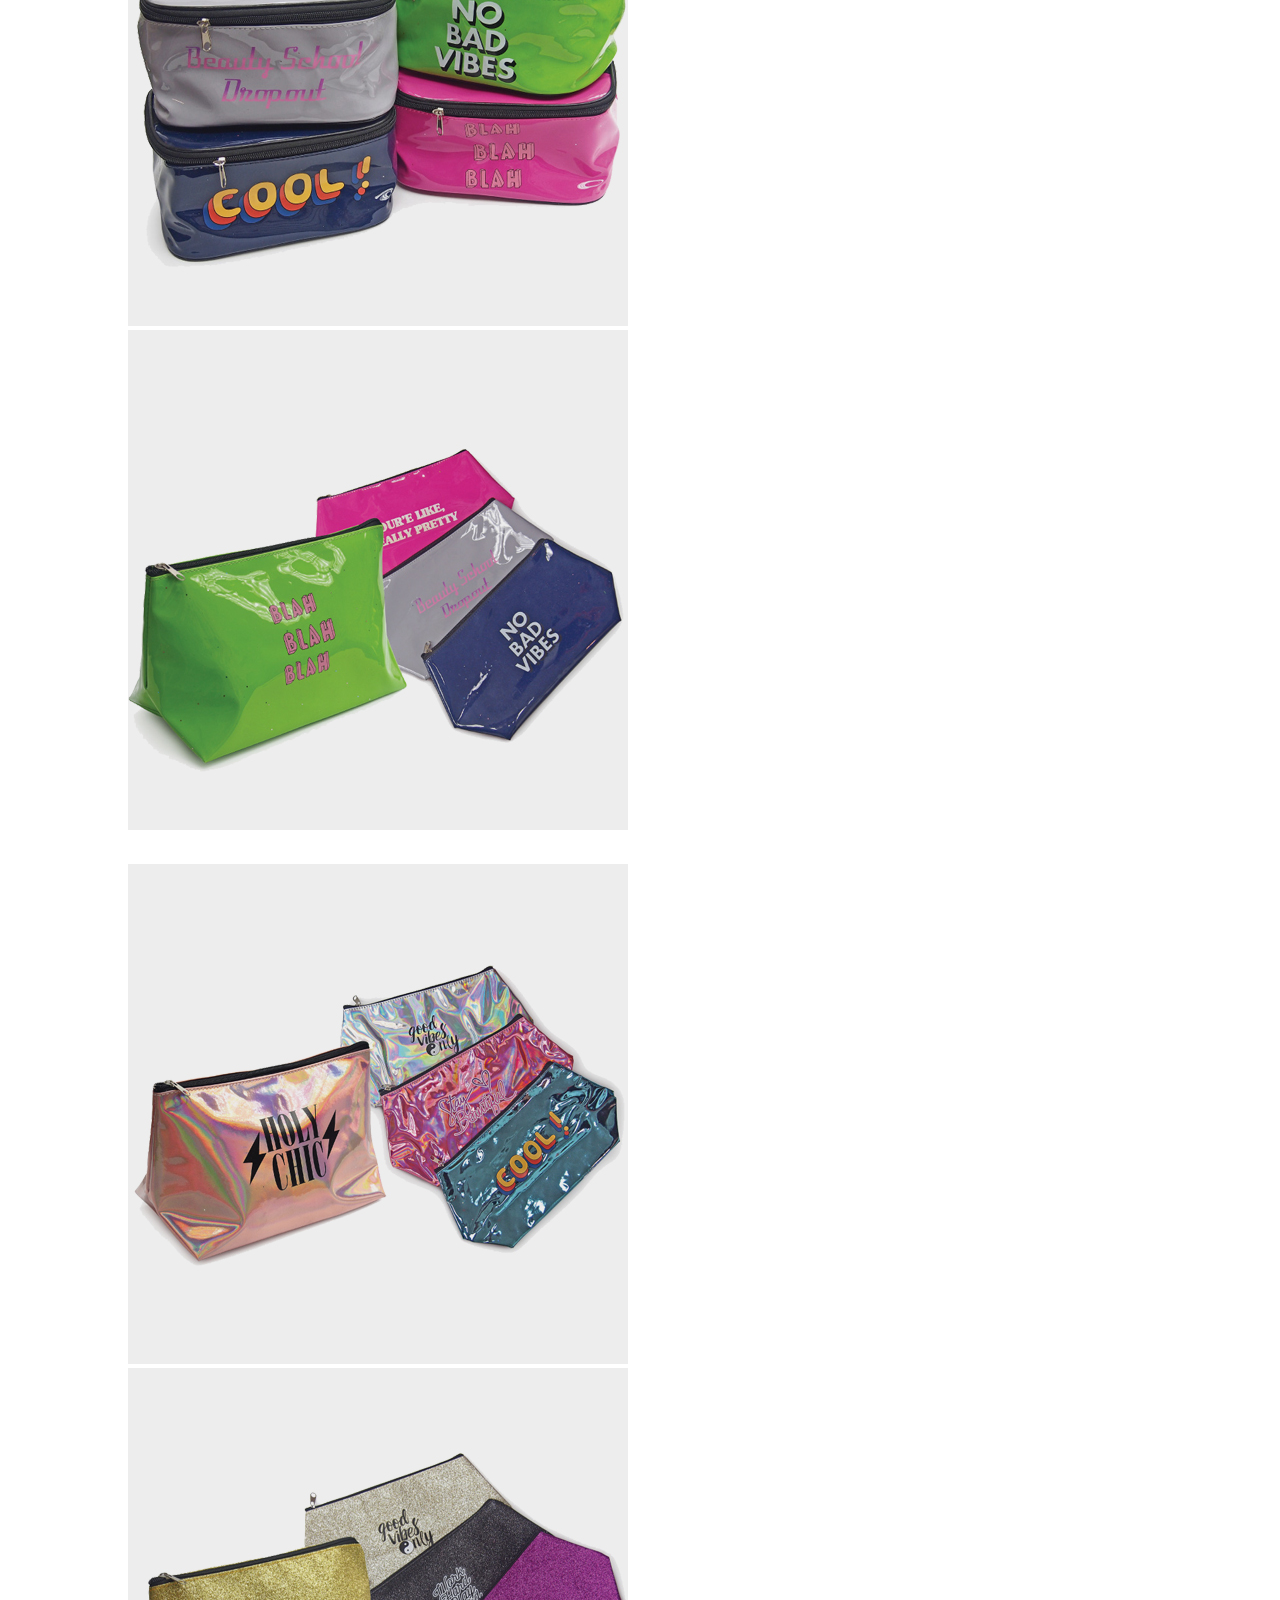
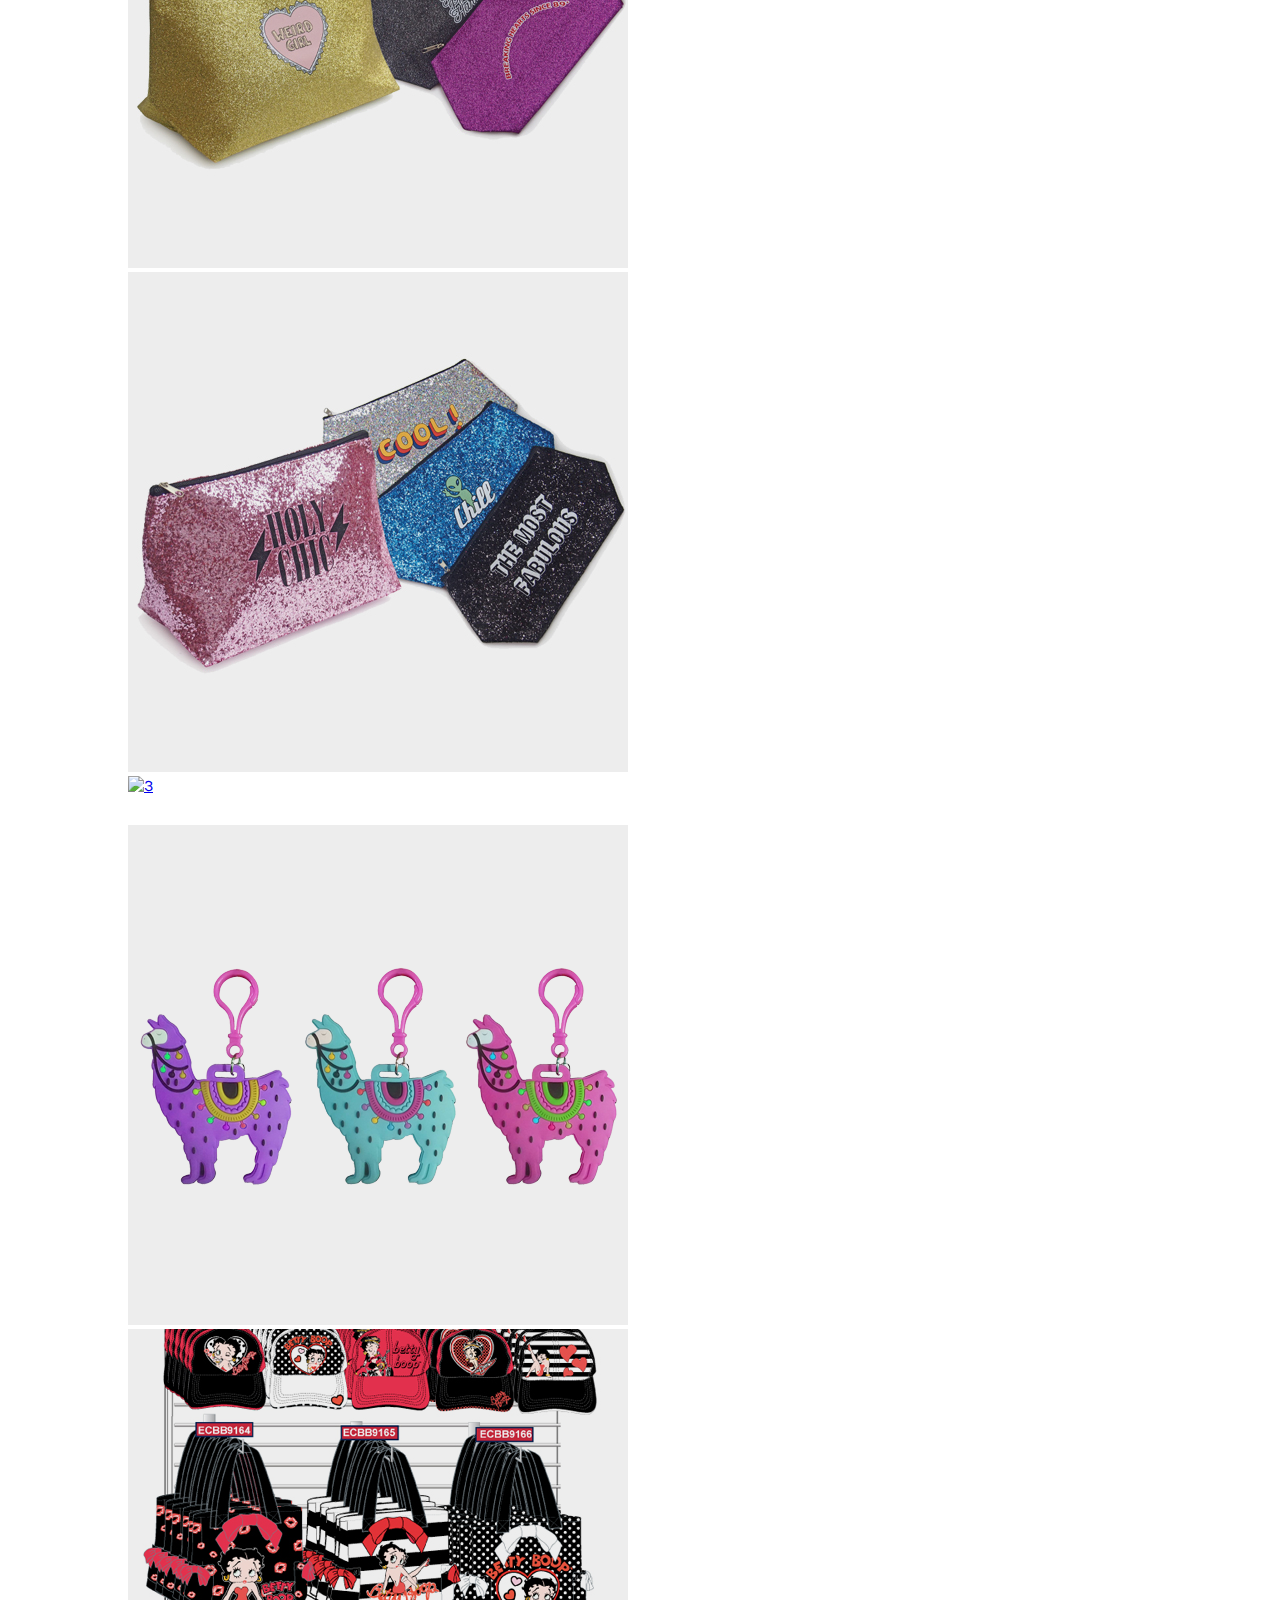
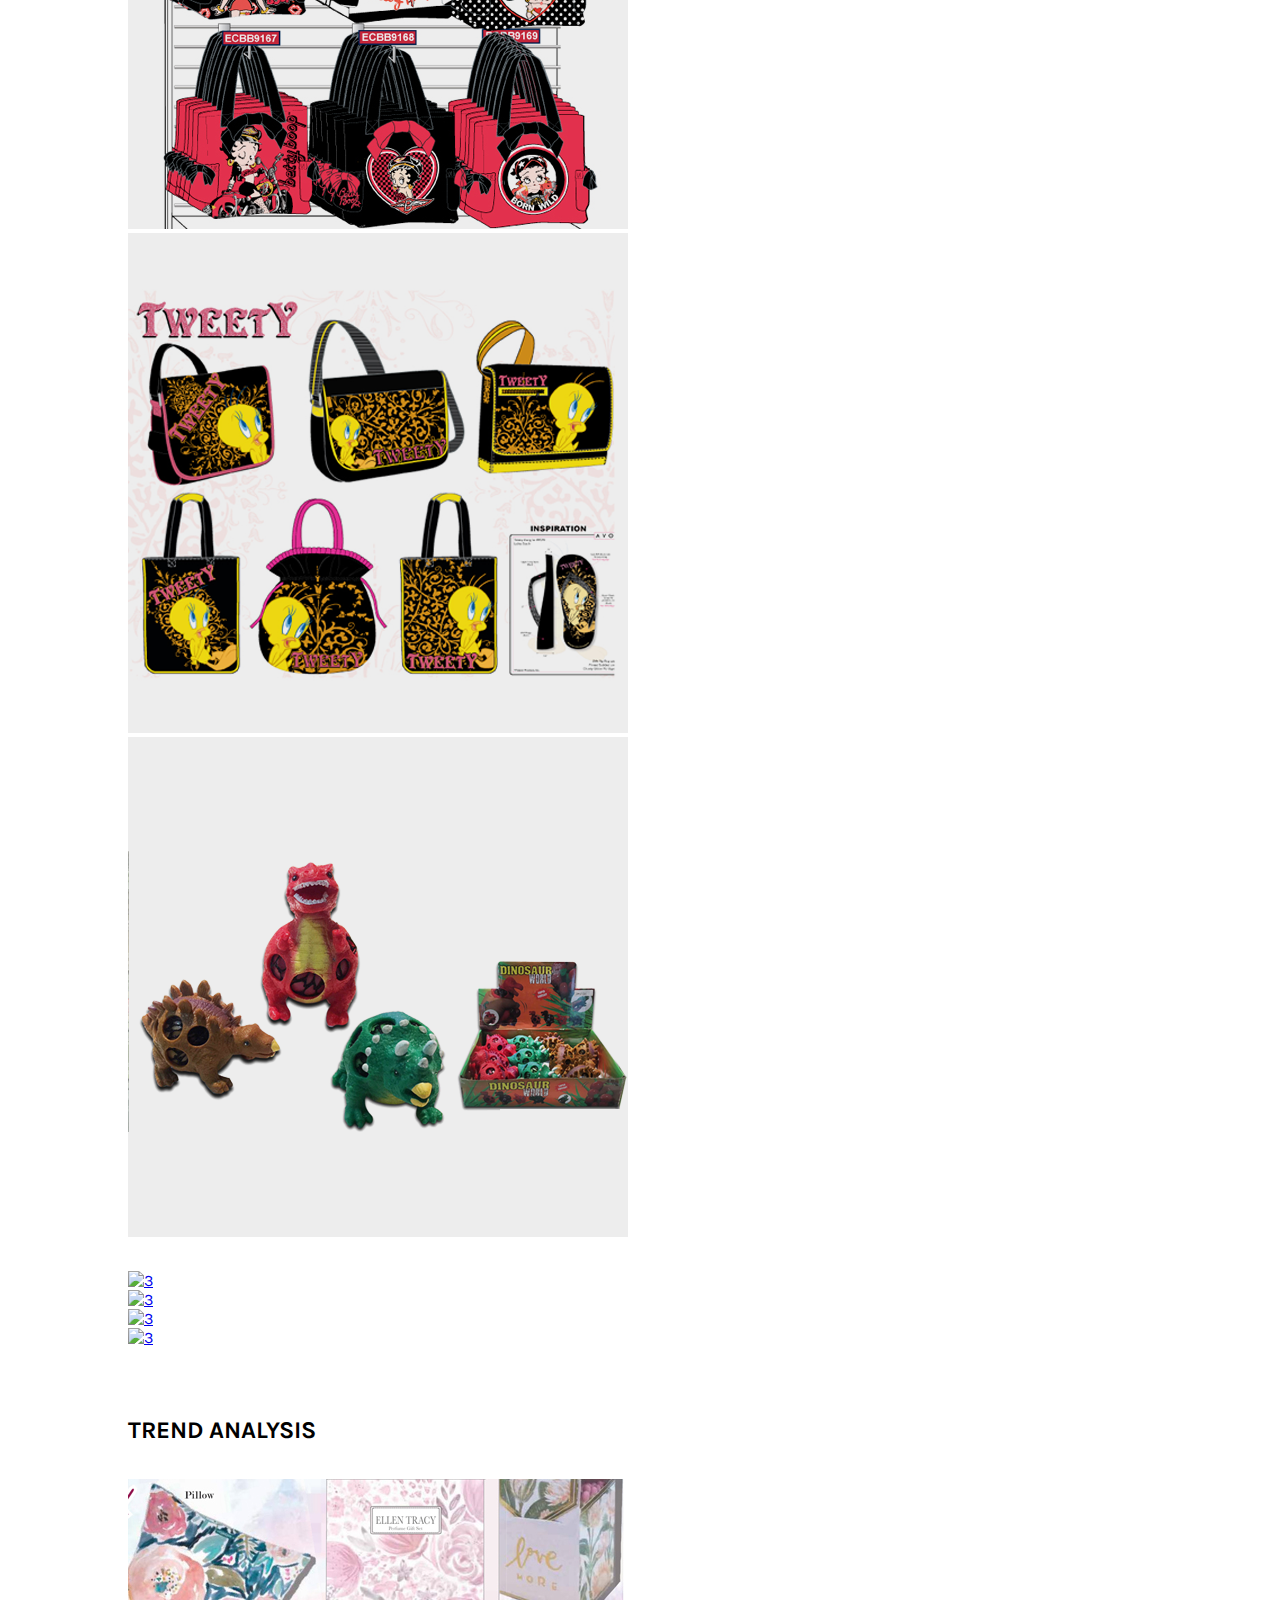
==== commit bcc084d0: "on click" ====
--- a/index.html
+++ b/index.html
@@ -14,8 +14,8 @@
     />
 
     <!--LigtBox-->
-    <link href="./assets/Bootstrap-Lightbox/bootstrap-lightbox.css" rel="stylesheet">
-    <link href="./assets/Bootstrap-Lightbox/bootstrap-lightbox.min.css" rel="stylesheet">
+    <link rel="stylesheet" href="https://cdn.jsdelivr.net/gh/fancyapps/fancybox@3.5.7/dist/jquery.fancybox.min.css" />
+   
 
     <!--Google Fonts-->
     <link href="https://fonts.googleapis.com/css?family=Alegreya+Sans+SC|Nosifer|Karla" rel="stylesheet">
@@ -113,33 +113,43 @@
               
               <div class="col-lg-3">
        
-                  <img src="./assets/Images/clothing/11.jpg" alt="3" class="img-fluid">
-
-              </div>
-              <div class="col-lg-3">
-                <img src="./assets/Images/clothing/8.jpg" alt="4" class="img-fluid">
-              </div>
-              <div class="col-lg-3">
-                <img src="./assets/Images/clothing/1.JPG" alt="2" class="img-fluid">
-              </div>
-              <div class="col-lg-3">
-                <img src="./assets/Images/clothing/44.jpg" alt="8" class="img-fluid">
+                <a data-fancybox="gallery" href="./assets/Images/clothing/11-full.JPG"><img class="img-fluid"
+                    src="./assets/Images/clothing/11.jpg" alt="3"></a>
+
+              </div>
+              <div class="col-lg-3">
+                <a data-fancybox="gallery" href="./assets/Images/clothing/8-full.jpg"><img class="img-fluid"
+                    src="./assets/Images/clothing/8.jpg" alt="3"></a>
+              </div>
+              <div class="col-lg-3">
+                <a data-fancybox="gallery" href="./assets/Images/clothing/3.jpg"><img class="img-fluid"
+                    src="./assets/Images/clothing/1.JPG" alt="3"></a>
+               
+              </div>
+              <div class="col-lg-3">
+                <a data-fancybox="gallery" href="./assets/Images/clothing/4.jpg"><img class="img-fluid"
+                    src="./assets/Images/clothing/44.jpg" alt="3"></a>
+             
               </div>
             </div>
             <!--New Row-->
             <div class="row margin-top">
               
               <div class="col-lg-3">
-                <img src="./assets/Images/clothing/22.jpg" alt="1" class="img-fluid">
-              </div>
-              <div class="col-lg-3">
-                <img src="./assets/Images/clothing/66.jpg" alt="6" class="img-fluid">
-              </div>
-              <div class="col-lg-3">
-                <img src="./assets/Images/clothing/77.jpg" alt="7" class="img-fluid">
-              </div>
-              <div class="col-lg-3">
-                <img src="./assets/Images/clothing/55.jpg" alt="5" class="img-fluid">
+                <a data-fancybox="gallery" href="./assets/Images/clothing/2.jpg"><img class="img-fluid"
+                    src="./assets/Images/clothing/22.jpg" alt="3"></a>
+              </div>
+              <div class="col-lg-3">
+                <a data-fancybox="gallery" href="./assets/Images/clothing/6.jpg"><img class="img-fluid"
+                    src="./assets/Images/clothing/66.jpg" alt="3"></a>
+              </div>
+              <div class="col-lg-3">
+                <a data-fancybox="gallery" href="./assets/Images/clothing/7.jpg"><img class="img-fluid"
+                    src="./assets/Images/clothing/77.jpg" alt="3"></a>
+              </div>
+              <div class="col-lg-3">
+                <a data-fancybox="gallery" href="./assets/Images/clothing/5.jpg"><img class="img-fluid"
+                    src="./assets/Images/clothing/55.jpg" alt="3"></a>
               </div>
         
             </div>
@@ -158,34 +168,42 @@
             <!--New Row-->
             <div class="row">
               <div class="col-lg-3">
-                <img src="./assets/Images/prints/p5.jpg" alt="1" class="img-fluid">
-              </div>
-              <div class="col-lg-3">
-                <img src="./assets/Images/prints/p6.jpg" alt="1" class="img-fluid">
-              </div>
-              <div class="col-lg-3">
-                <img src="./assets/Images/prints/p7.jpg" alt="1" class="img-fluid">
-              </div>
-              <div class="col-lg-3">
-                <img src="./assets/Images/prints/p8.jpg" alt="1" class="img-fluid">
-              </div>
-            </div>
-
-              <!-- New Row
-              <div class="row margin-top"">
-                <div class="col-lg-3">
-                  <img src="./assets/Images/prints/p1.jpg" alt="1" class="img-fluid">
-                </div>
-                <div class="col-lg-3">
-                  <img src="./assets/Images/prints/p6.jpg" alt="1" class="img-fluid">
-                </div>
-                <div class="col-lg-3">
-                  <img src="./assets/Images/prints/p2.jpg" alt="1" class="img-fluid">
-                </div>
-                <div class="col-lg-3">
-                  <img src="./assets/Images/prints/p8.jpg" alt="1" class="img-fluid">
-                </div>
-              </div> -->
+                <a data-fancybox="gallery" href="./assets/Images/prints/p5-full.jpg"><img class="img-fluid"
+                    src="./assets/Images/prints/p5.jpg" alt="3"></a>
+              </div>
+              <div class="col-lg-3">
+                <a data-fancybox="gallery" href="./assets/Images/prints/p6-full.jpg"><img class="img-fluid"
+                    src="./assets/Images/prints/p6.jpg" alt="3"></a>
+              </div>
+              <div class="col-lg-3">
+                <a data-fancybox="gallery" href="./assets/Images/prints/p7-full.jpg"><img class="img-fluid"
+                    src="./assets/Images/prints/p7.jpg" alt="3"></a>
+              </div>
+              <div class="col-lg-3">
+                <a data-fancybox="gallery" href="./assets/Images/prints/p8-full.jpg"><img class="img-fluid"
+                    src="./assets/Images/prints/p8.jpg" alt="3"></a>
+              </div>
+            </div>
+
+            <!--New Row-->
+            <div class="row margin-top">
+              <div class="col-lg-3">
+                <a data-fancybox="gallery" href="./assets/Images/prints/p9.jpg"><img class="img-fluid"
+                    src="./assets/Images/prints/p9-sm.jpg" alt="3"></a>
+              </div>
+              <div class="col-lg-3">
+                <a data-fancybox="gallery" href="./assets/Images/prints/p10.jpg"><img class="img-fluid"
+                    src="./assets/Images/prints/p10-sm.jpg" alt="3"></a>
+              </div>
+              <div class="col-lg-3">
+                <a data-fancybox="gallery" href="./assets/Images/prints/p11-full.jpg"><img class="img-fluid"
+                    src="./assets/Images/prints/p11.jpg" alt="3"></a>
+              </div>
+              <div class="col-lg-3">
+                <a data-fancybox="gallery" href="./assets/Images/prints/p1-full.jpg"><img class="img-fluid"
+                    src="./assets/Images/prints/p1.jpg" alt="3"></a>
+              </div>
+            </div>
         
            </div>
         </div>
@@ -199,16 +217,17 @@
             <!--New Row-->
             <div class="row">
               <div class="col-lg-3">
-                <img src="./assets/Images/logos/l1.jpg" alt="l1" class="img-fluid">
-              </div>
-              <div class="col-lg-3">
-                <img src="./assets/Images/logos/l2.jpg" alt="l2" class="img-fluid">
-              </div>
-              <div class="col-lg-3">
-                <img src="./assets/Images/logos/l3.jpg" alt="l3" class="img-fluid">
-              </div>
-              <div class="col-lg-3">
-                <img src="./assets/Images/logos/l4.jpg" alt="l4" class="img-fluid">
+                <a data-fancybox="gallery" href="./assets/Images/logos/1.jpg"><img class="img-fluid"
+                    src="./assets/Images/logos/l1.jpg" alt="3"></a>
+              </div>
+              <div class="col-lg-3">
+                <a data-fancybox="gallery" href="./assets/Images/logos/2.jpg"><img class="img-fluid" src="./assets/Images/logos/l2.jpg" alt="3"></a>
+              </div>
+              <div class="col-lg-3">
+                <a data-fancybox="gallery" href="./assets/Images/logos/3.jpg"><img class="img-fluid" src="./assets/Images/logos/l3.jpg" alt="3"></a>
+              </div>
+              <div class="col-lg-3">
+                <a data-fancybox="gallery" href="./assets/Images/logos/4.jpg"><img class="img-fluid" src="./assets/Images/logos/l4.jpg" alt="3"></a>
               </div>
             </div>
           </div>
@@ -222,67 +241,101 @@
             <!--New Row-->
             <div class="row">
               <div class="col-lg-3">
-                <img src="./assets/Images/production/b1-sm.jpg" alt="4" class="img-fluid">
-              </div>
-              <div class="col-lg-3">
-                <img src="./assets/Images/production/b2-sm.jpg" alt="4" class="img-fluid">
-              </div>
-              <div class="col-lg-3">
-                <img src="./assets/Images/production/b3-sm.jpg" alt="4" class="img-fluid">
-              </div>
-              <div class="col-lg-3">
-                <img src="./assets/Images/production/b4-sm.jpg" alt="4" class="img-fluid">
+                <a data-fancybox="gallery" href="./assets/Images/production/b1.jpg"><img class="img-fluid" src="./assets/Images/production/b1-sm.jpg" alt="3"></a>
+              </div>
+              <div class="col-lg-3">
+                <a data-fancybox="gallery" href="./assets/Images/production/b2.jpg"><img class="img-fluid"
+                    src="./assets/Images/production/b2-sm.jpg" alt="3"></a>
+              </div>
+              <div class="col-lg-3">
+                <a data-fancybox="gallery" href="./assets/Images/production/b3.jpg"><img class="img-fluid"
+                    src="./assets/Images/production/b3-sm.jpg" alt="3"></a>
+              </div>
+              <div class="col-lg-3">
+                <a data-fancybox="gallery" href="./assets/Images/production/b4.jpg"><img class="img-fluid"
+                    src="./assets/Images/production/b4-sm.jpg" alt="3"></a>
               </div>
             </div>
             <!--New Row-->
             <div class="row margin-top"">
               <div class="col-lg-3">
-                <img src="./assets/Images/production/b5-sm.jpg" alt="4" class="img-fluid">
-              </div>
-              <div class="col-lg-3">
-                <img src="./assets/Images/production/b6-sm.jpg" alt="4" class="img-fluid">
-              </div>
-              <div class="col-lg-3">
-                <img src="./assets/Images/production/b7-sm.jpg" alt="4" class="img-fluid">
-              </div>
-              <div class="col-lg-3">
-                <img src="./assets/Images/production/b8-sm.jpg" alt="4" class="img-fluid">
+                <a data-fancybox="gallery" href="./assets/Images/production/b5.jpg"><img class="img-fluid"
+                    src="./assets/Images/production/b5-sm.jpg" alt="3"></a>
+              </div>
+              <div class="col-lg-3">
+                <a data-fancybox="gallery" href="./assets/Images/production/b6.jpg"><img class="img-fluid"
+                    src="./assets/Images/production/b6-sm.jpg" alt="3"></a>
+              </div>
+              <div class="col-lg-3">
+                <a data-fancybox="gallery" href="./assets/Images/production/b7.jpg"><img class="img-fluid"
+                    src="./assets/Images/production/b7-sm.jpg" alt="3"></a>
+              </div>
+              <div class="col-lg-3">
+                <a data-fancybox="gallery" href="./assets/Images/production/b8.jpg"><img class="img-fluid"
+                    src="./assets/Images/production/b8-sm.jpg" alt="3"></a>
               </div>
             </div>
             <!--New Row-->
             <div class="row margin-top">
               <div class="col-lg-3">
-                <img src="./assets/Images/production/b9-sm.png" alt="4" class="img-fluid">
-              </div>
-              <div class="col-lg-3">
-                <img src="./assets/Images/production/b10-sm.png" alt="4" class="img-fluid">
-              </div>
-              <div class="col-lg-3">
-                <img src="./assets/Images/production/b11-sm.png" alt="4" class="img-fluid">
-              </div>
-              <div class="col-lg-3">
-                <img src="./assets/Images/production/b12-sm.png" alt="4" class="img-fluid">
+                <a data-fancybox="gallery" href="./assets/Images/production/b9.png"><img class="img-fluid"
+                    src="./assets/Images/production/b9-sm.png" alt="3"></a>
+              </div>
+              <div class="col-lg-3">
+                <a data-fancybox="gallery" href="./assets/Images/production/b10.jpg"><img class="img-fluid"
+                    src="./assets/Images/production/b10-sm.png" alt="3"></a>
+              </div>
+              <div class="col-lg-3">
+                <a data-fancybox="gallery" href="./assets/Images/production/b11.jpg"><img class="img-fluid"
+                    src="./assets/Images/production/b11-sm.png" alt="3"></a>
+              </div>
+              <div class="col-lg-3">
+                <a data-fancybox="gallery" href="./assets/Images/production/7.jpg"><img class="img-fluid"
+                    src="./assets/Images/production/b12-sm.png" alt="3"></a>
+              </div>
+            </div>
+            <!--New Row-->
+            <div class="row margin-top">
+              <div class="col-lg-3">
+                <a data-fancybox="gallery" href="./assets/Images/production/slippers-full.jpg"><img class="img-fluid"
+                    src="./assets/Images/production/slippers.jpg" alt="3"></a>
+              </div>
+              <div class="col-lg-3">
+                <a data-fancybox="gallery" href="./assets/Images/production/b9-full.jpg"><img class="img-fluid"
+                    src="./assets/Images/production/b9.jpg" alt="3"></a>
+              </div>
+              <div class="col-lg-3">
+                <a data-fancybox="gallery" href="./assets/Images/production/bracelet11.jpg"><img class="img-fluid"
+                    src="./assets/Images/production/bracelets-sm.jpg" alt="3"></a>
+              </div>
+              <div class="col-lg-3">
+                <a data-fancybox="gallery" href="./assets/Images/production/8.1.jpg"><img class="img-fluid"
+                    src="./assets/Images/production/wedding.jpg" alt="3"></a>
               </div>
             </div>
            
           </div>
         </div>
         <!--TREND ANALYSIS-->
-        <div id="trnd-analysis" class="margin-top">
+        <div id="trend-analysis" class="margin-top">
           <h2>TREND ANALYSIS</h2>
           <div class="container">
             <div class="row">
               <div class="col-lg-3">
-                <img src="./assets/Images/trend-analysis/1-sm.jpg" alt="1-sm" class="img-fluid">
-              </div>
-              <div class="col-lg-3">
-                <img src="./assets/Images/trend-analysis/2-sm.jpg" alt="1-sm" class="img-fluid">
-              </div>
-              <div class="col-lg-3">
-                <img src="./assets/Images/trend-analysis/3-sm.jpg" alt="1-sm" class="img-fluid">
-              </div>
-              <div class="col-lg-3">
-                <img src="./assets/Images/trend-analysis/4-sm.jpg" alt="1-sm" class="img-fluid">
+                <a data-fancybox="gallery" href="./assets/Images/trend-analysis/1.jpg"><img class="img-fluid"
+                    src="./assets/Images/trend-analysis/1-sm.jpg" alt="3"></a>
+              </div>
+              <div class="col-lg-3">
+                <a data-fancybox="gallery" href="./assets/Images/trend-analysis/2.jpg"><img class="img-fluid"
+                    src="./assets/Images/trend-analysis/2-sm.jpg" alt="3"></a>
+              </div>
+              <div class="col-lg-3">
+                <a data-fancybox="gallery" href="./assets/Images/trend-analysis/3.jpg"><img class="img-fluid"
+                    src="./assets/Images/trend-analysis/3-sm.jpg" alt="3"></a>
+              </div>
+              <div class="col-lg-3">
+                <a data-fancybox="gallery" href="./assets/Images/trend-analysis/4.jpg"><img class="img-fluid"
+                    src="./assets/Images/trend-analysis/4-sm.jpg" alt="3"></a>
               </div>
             </div>
           </div>
@@ -326,7 +379,7 @@
     <!--footer-->
 
     <footer>
-      <a href="#"><img src="./assets/Images/arrow.png" alt="arrow-up" id="arrow"></a>
+      <a href="#"><img src="./assets/Images/5.jpg" alt="arrow-up" id="arrow"></a>
       <p class="margin-top">copyright &copy; 2019</p>
     </footer>
 
@@ -339,8 +392,7 @@
     <script src="java.js"></script>
 
     <!--LightBox-->
-    <script src="./assets/Bootstrap-Lightbox/bootstrap-lightbox.js"></script>
-    <script src="./assets/Bootstrap-Lightbox/bootstrap-lightbox.min.js"></script>
+    <script src="https://cdn.jsdelivr.net/gh/fancyapps/fancybox@3.5.7/dist/jquery.fancybox.min.js"></script>
     <script
       src="https://cdnjs.cloudflare.com/ajax/libs/popper.js/1.14.6/umd/popper.min.js"
       integrity="sha384-wHAiFfRlMFy6i5SRaxvfOCifBUQy1xHdJ/yoi7FRNXMRBu5WHdZYu1hA6ZOblgut"
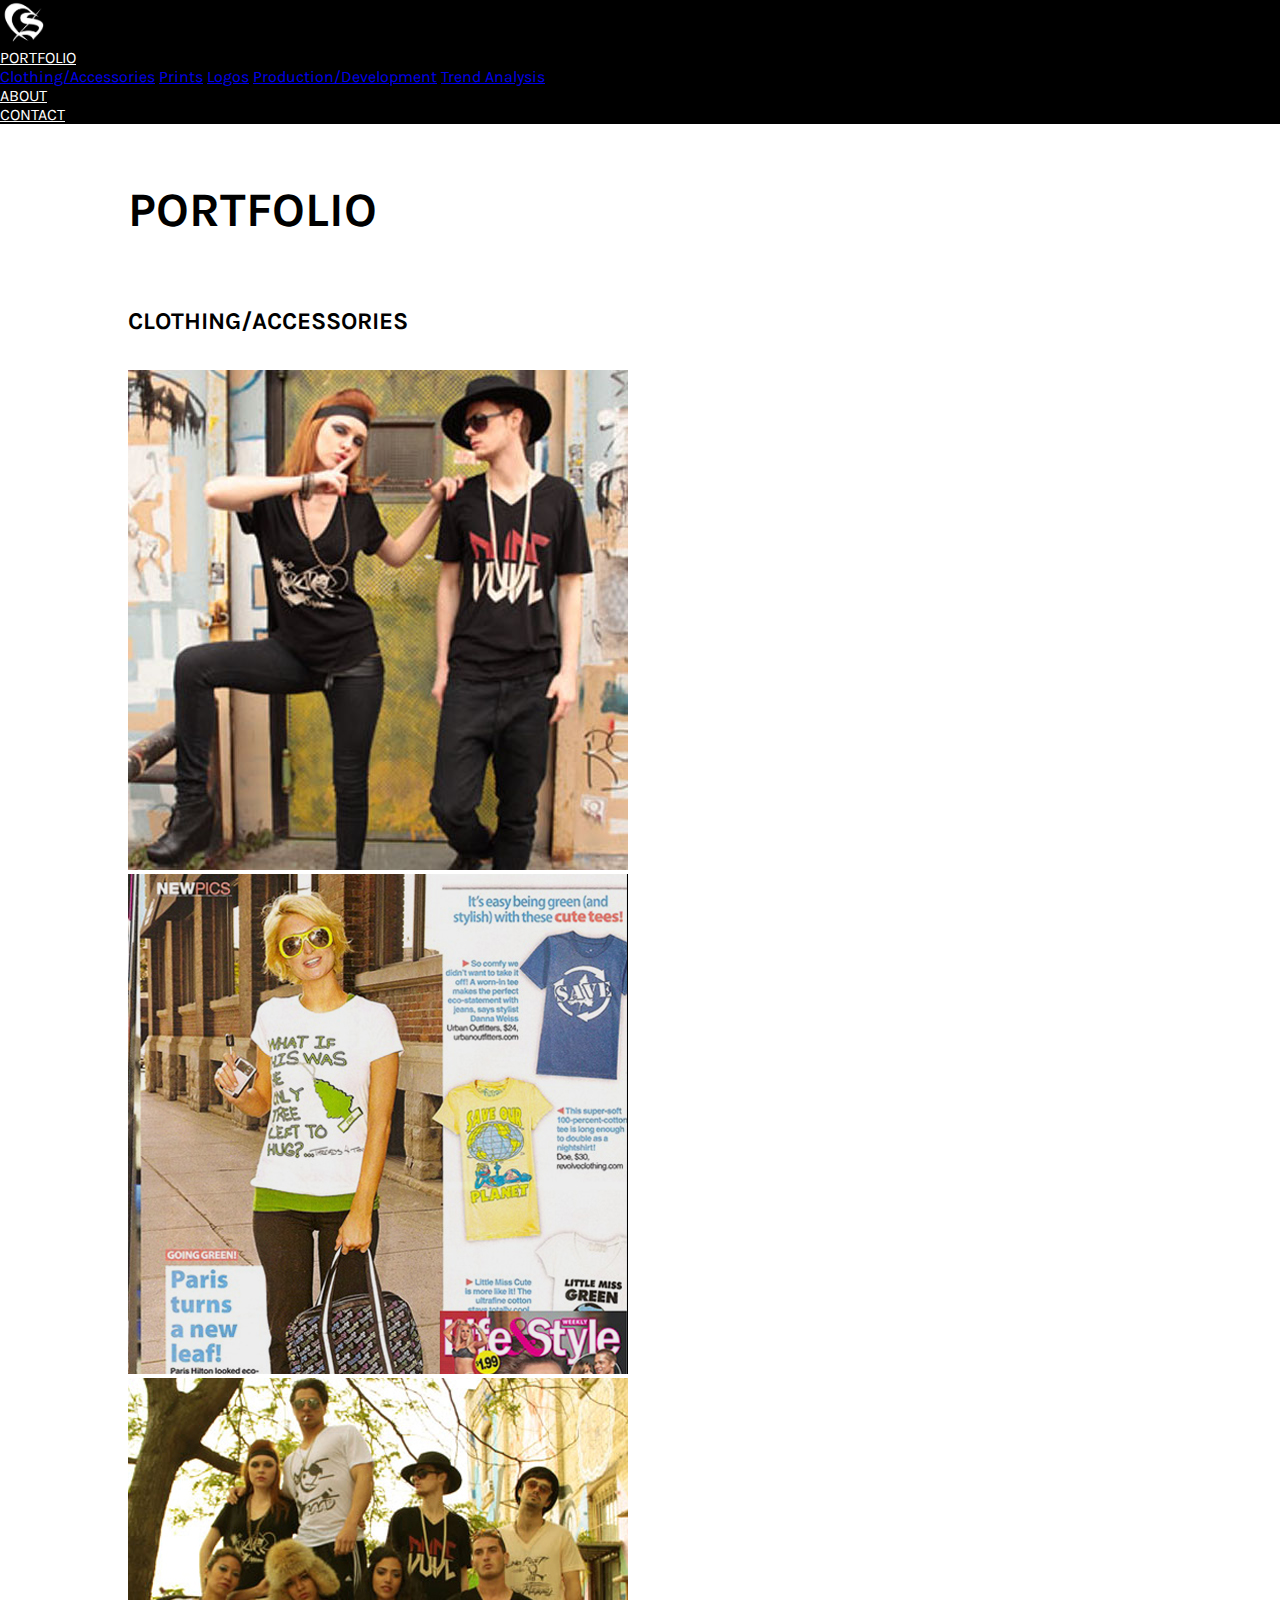
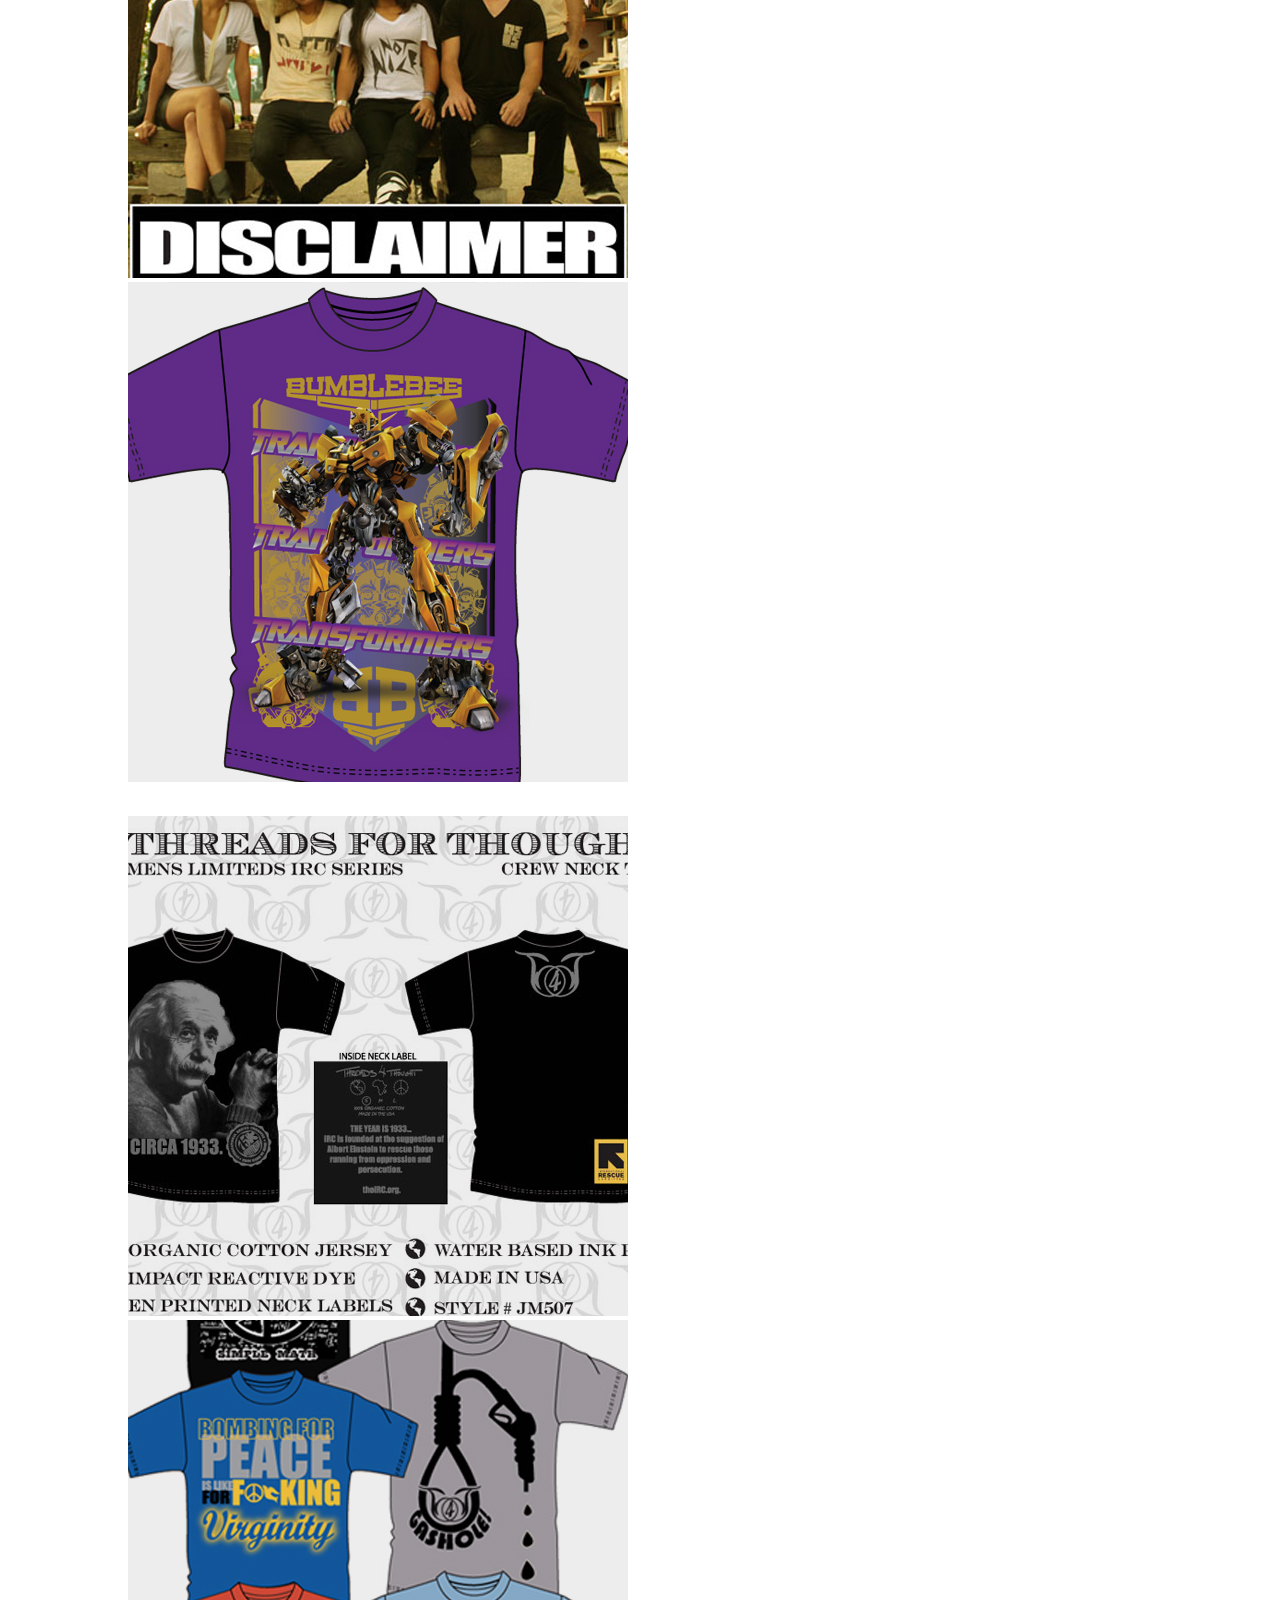
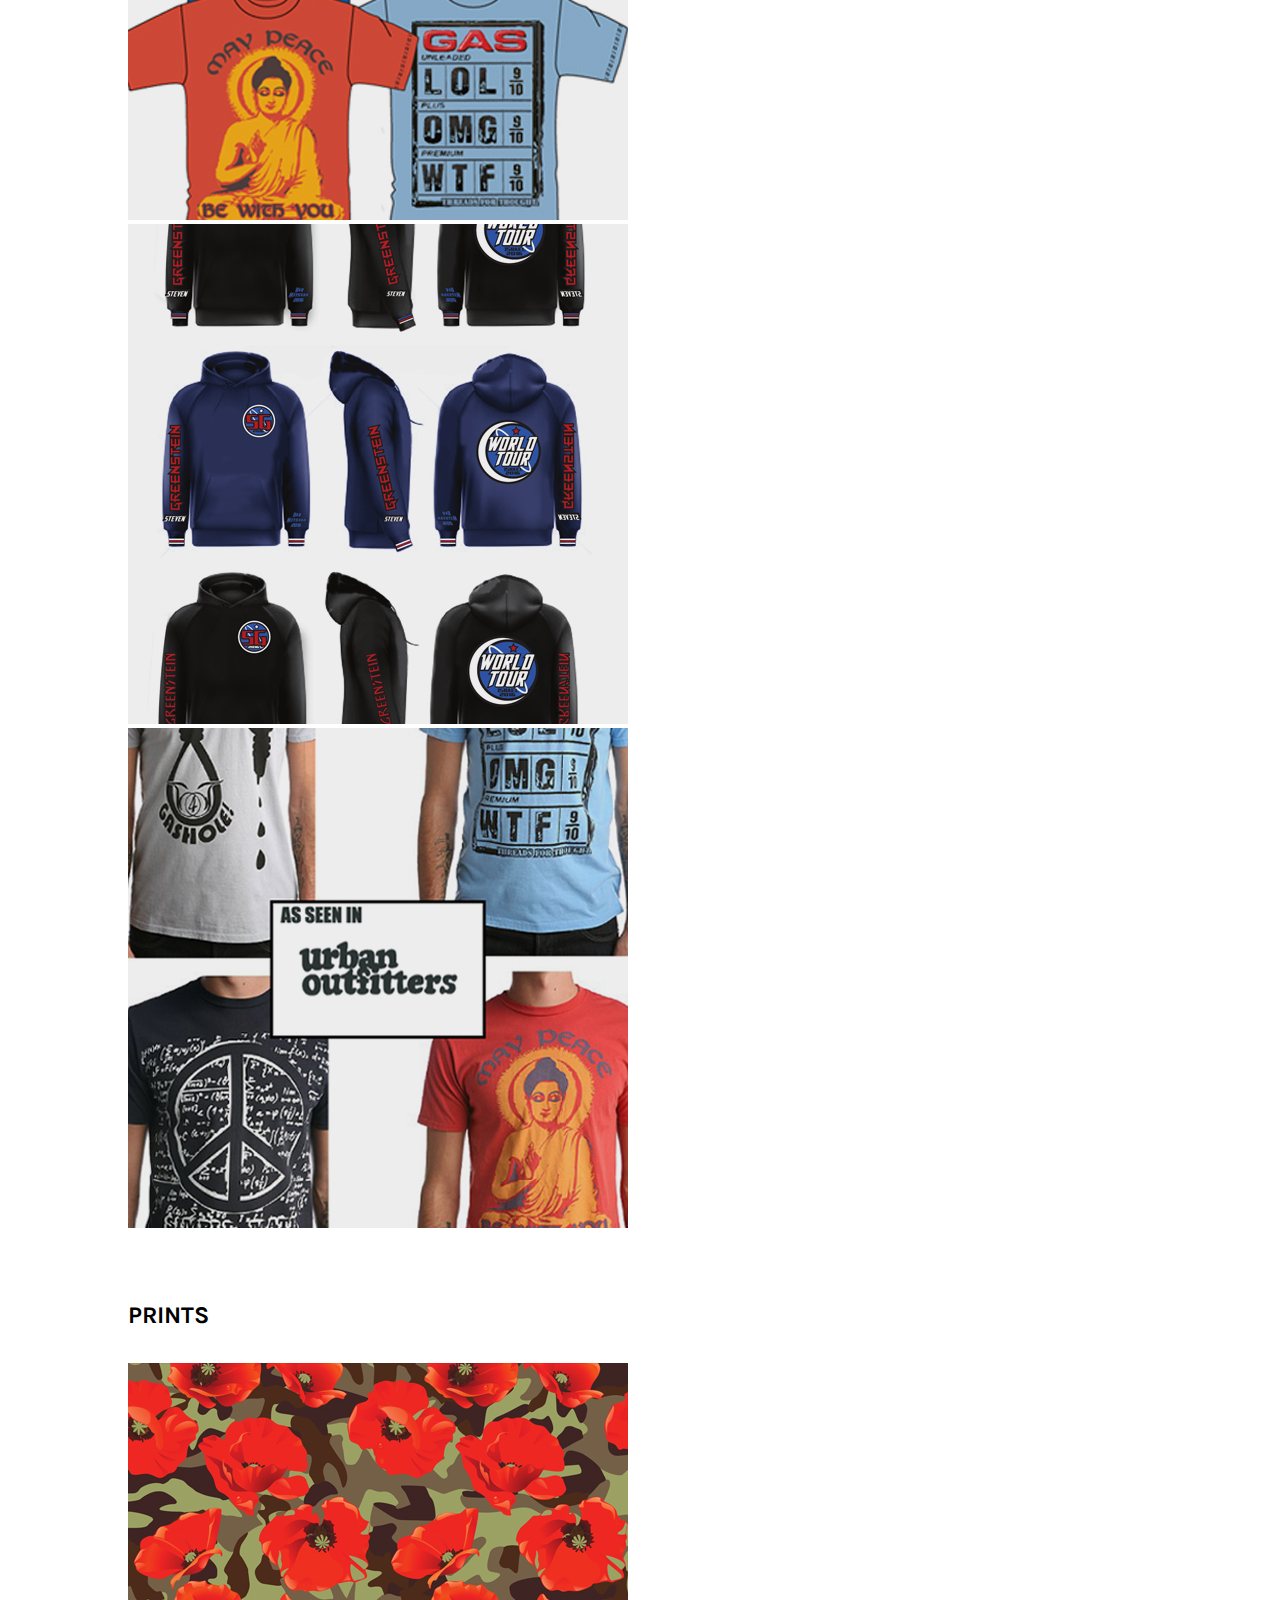
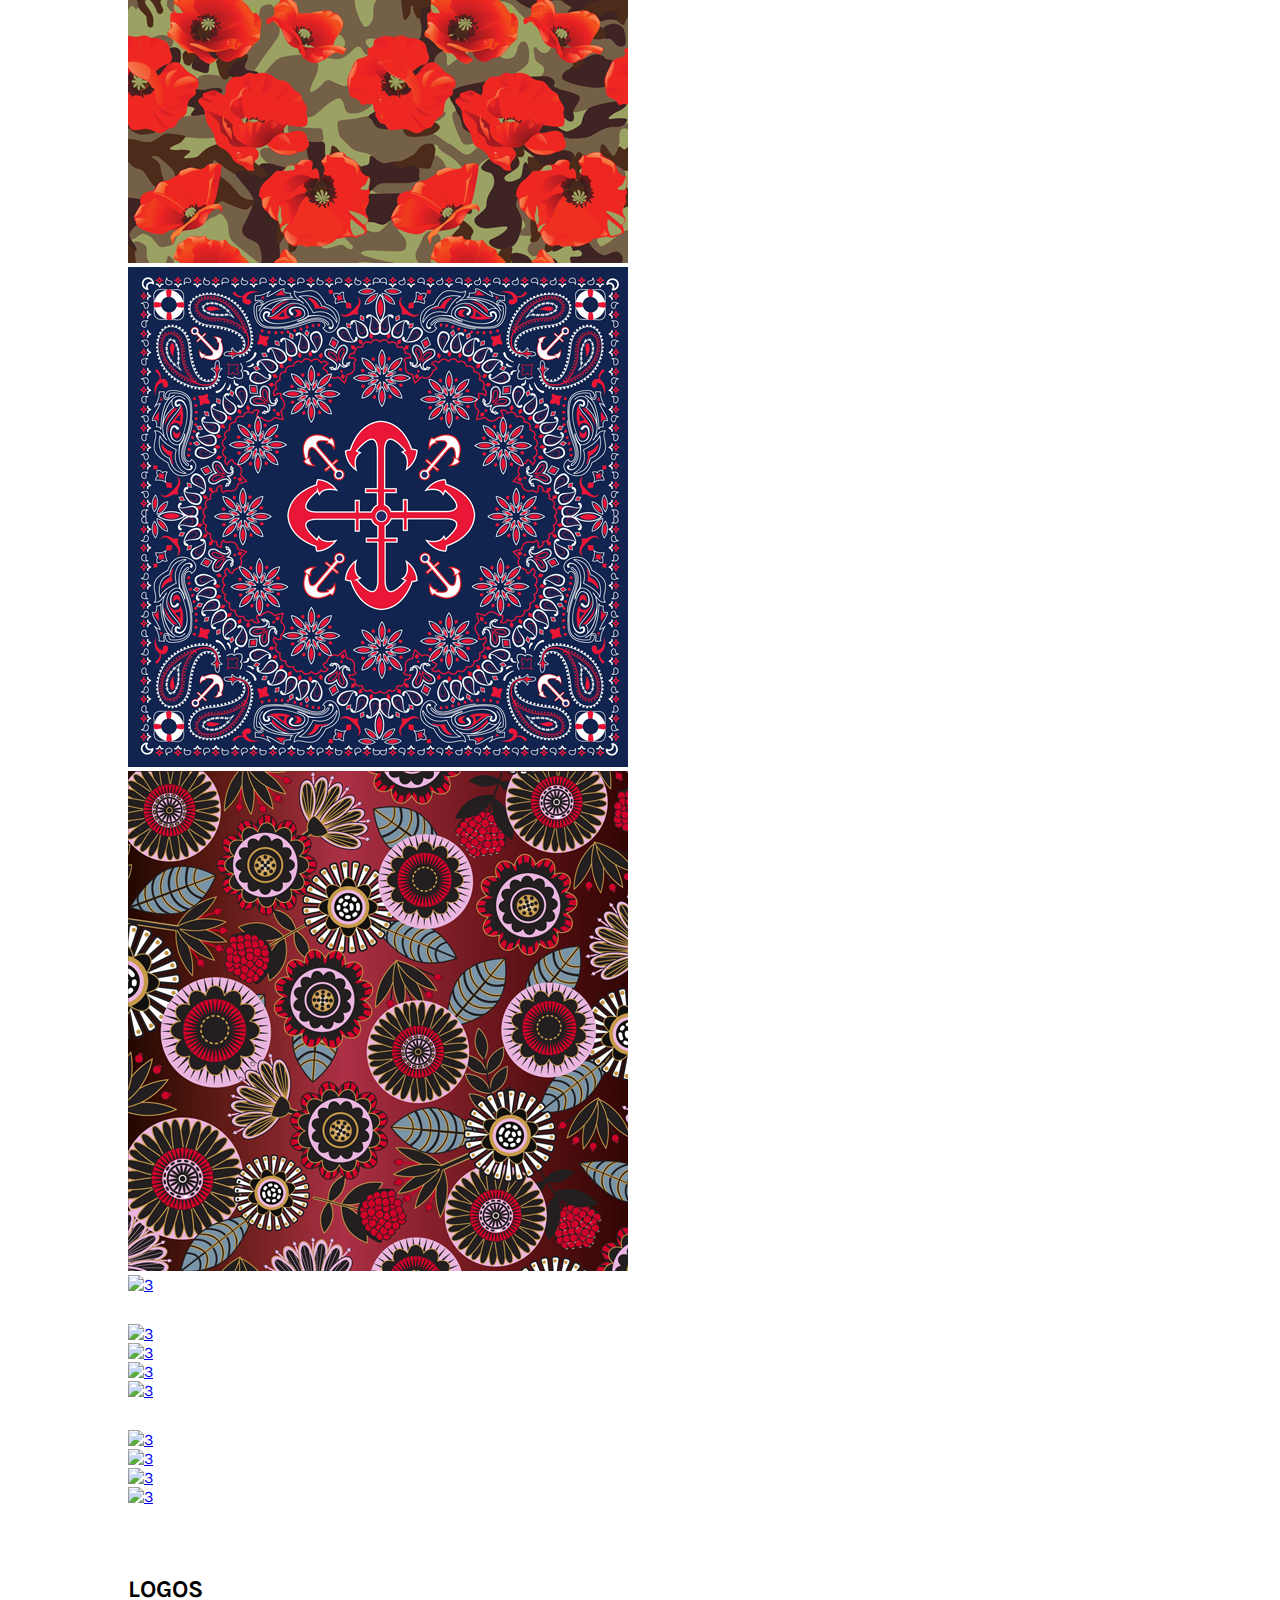
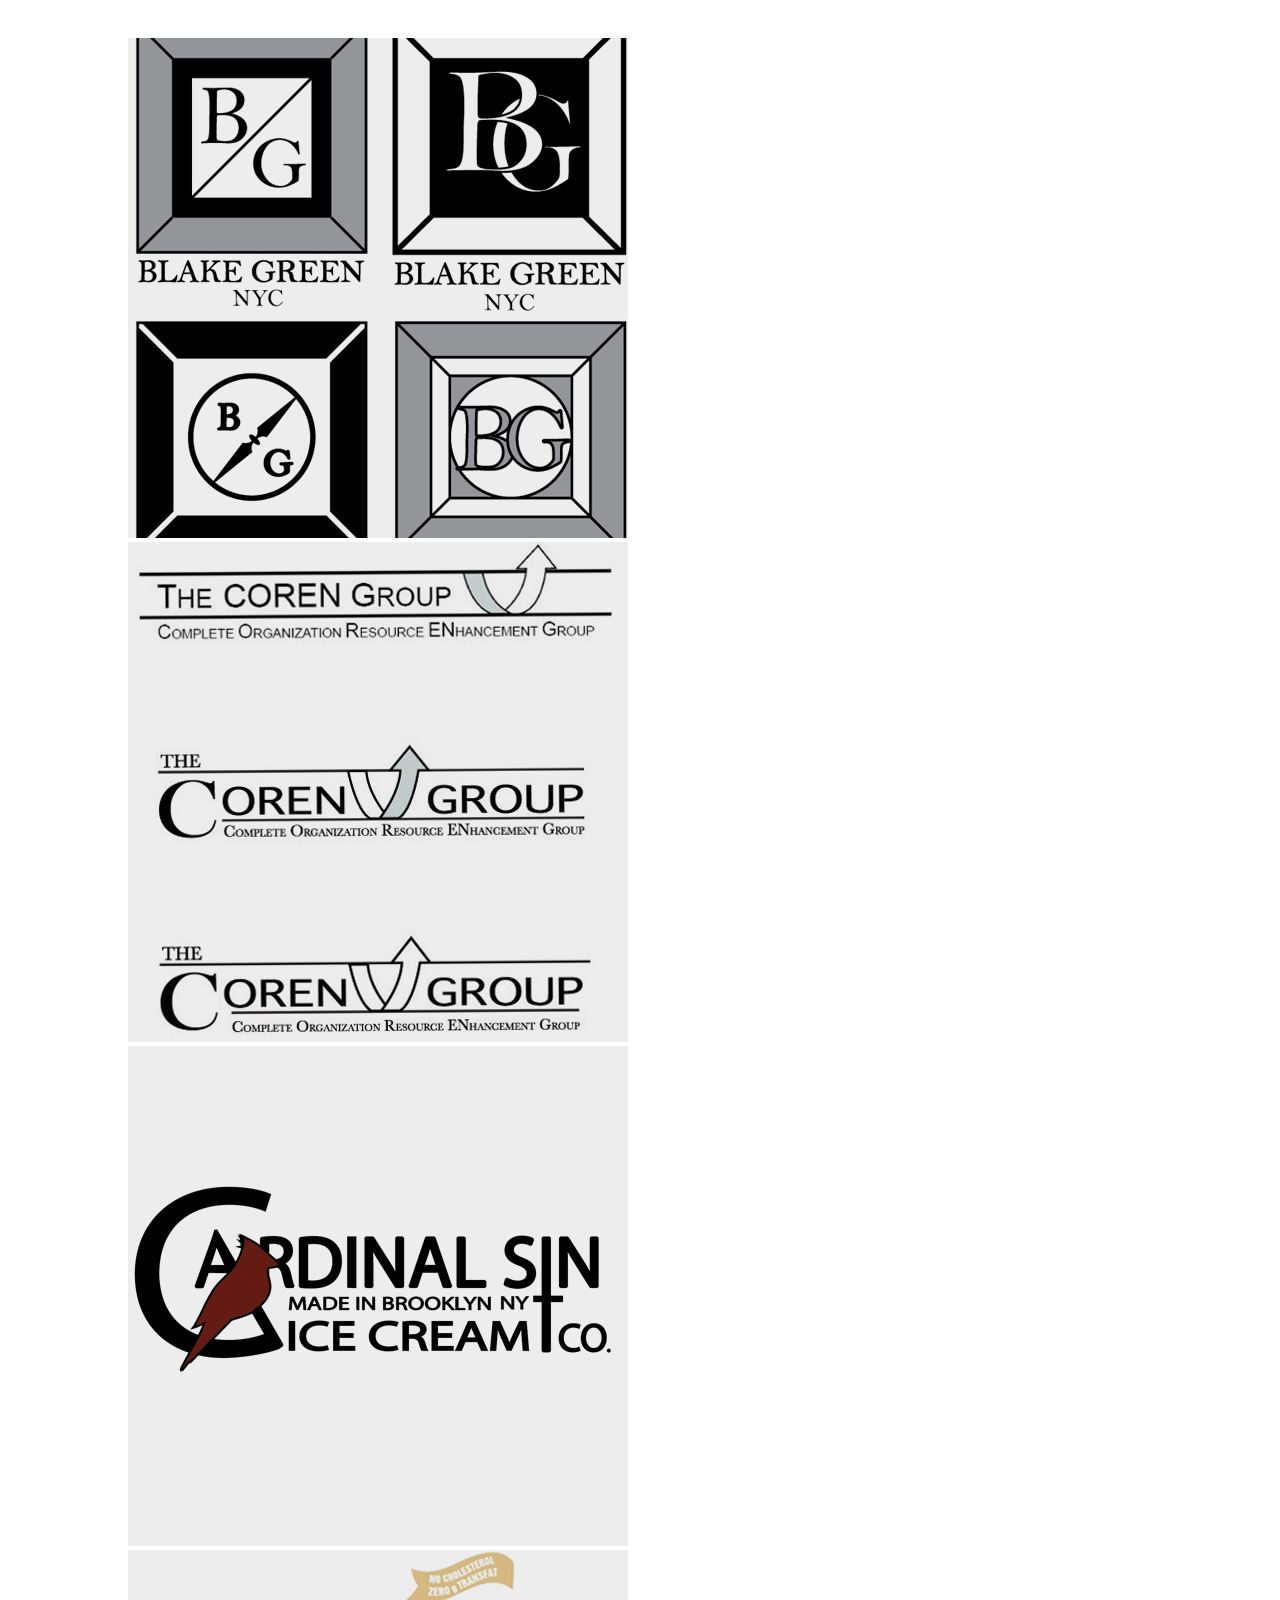
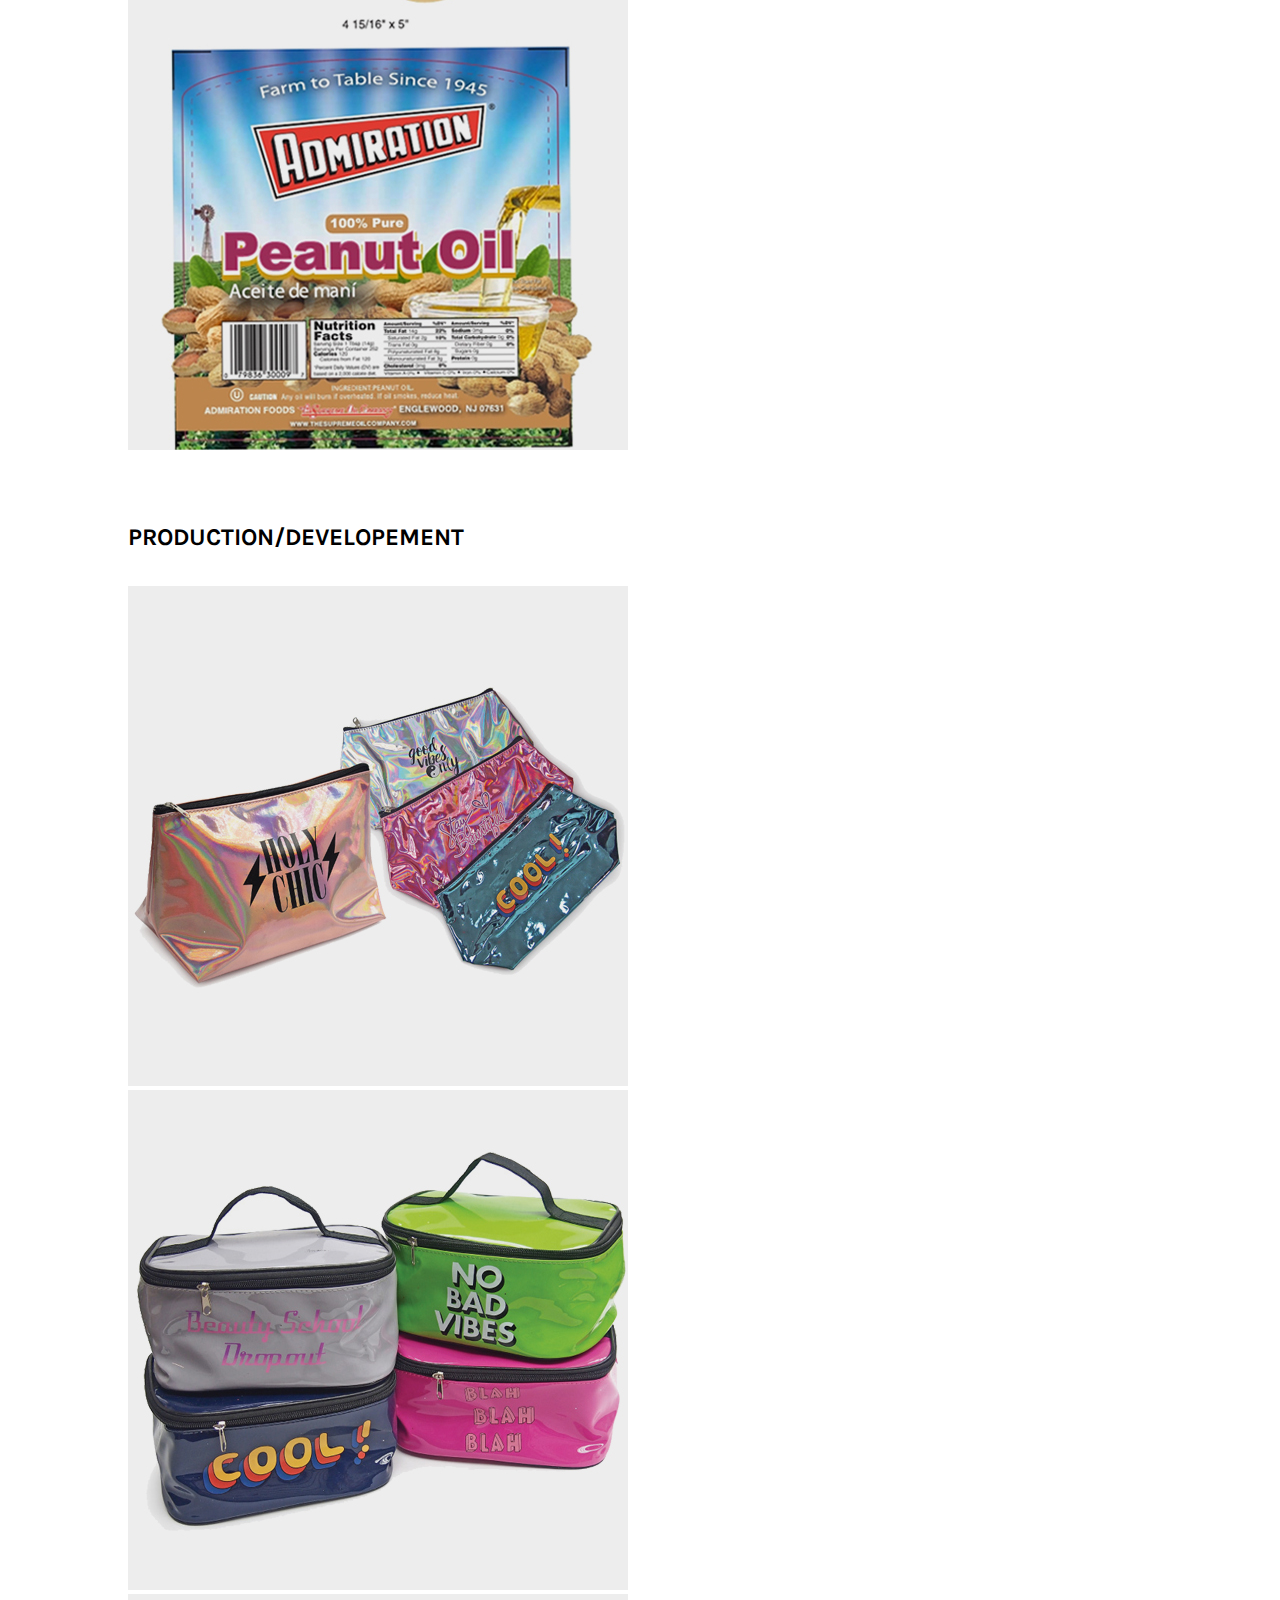
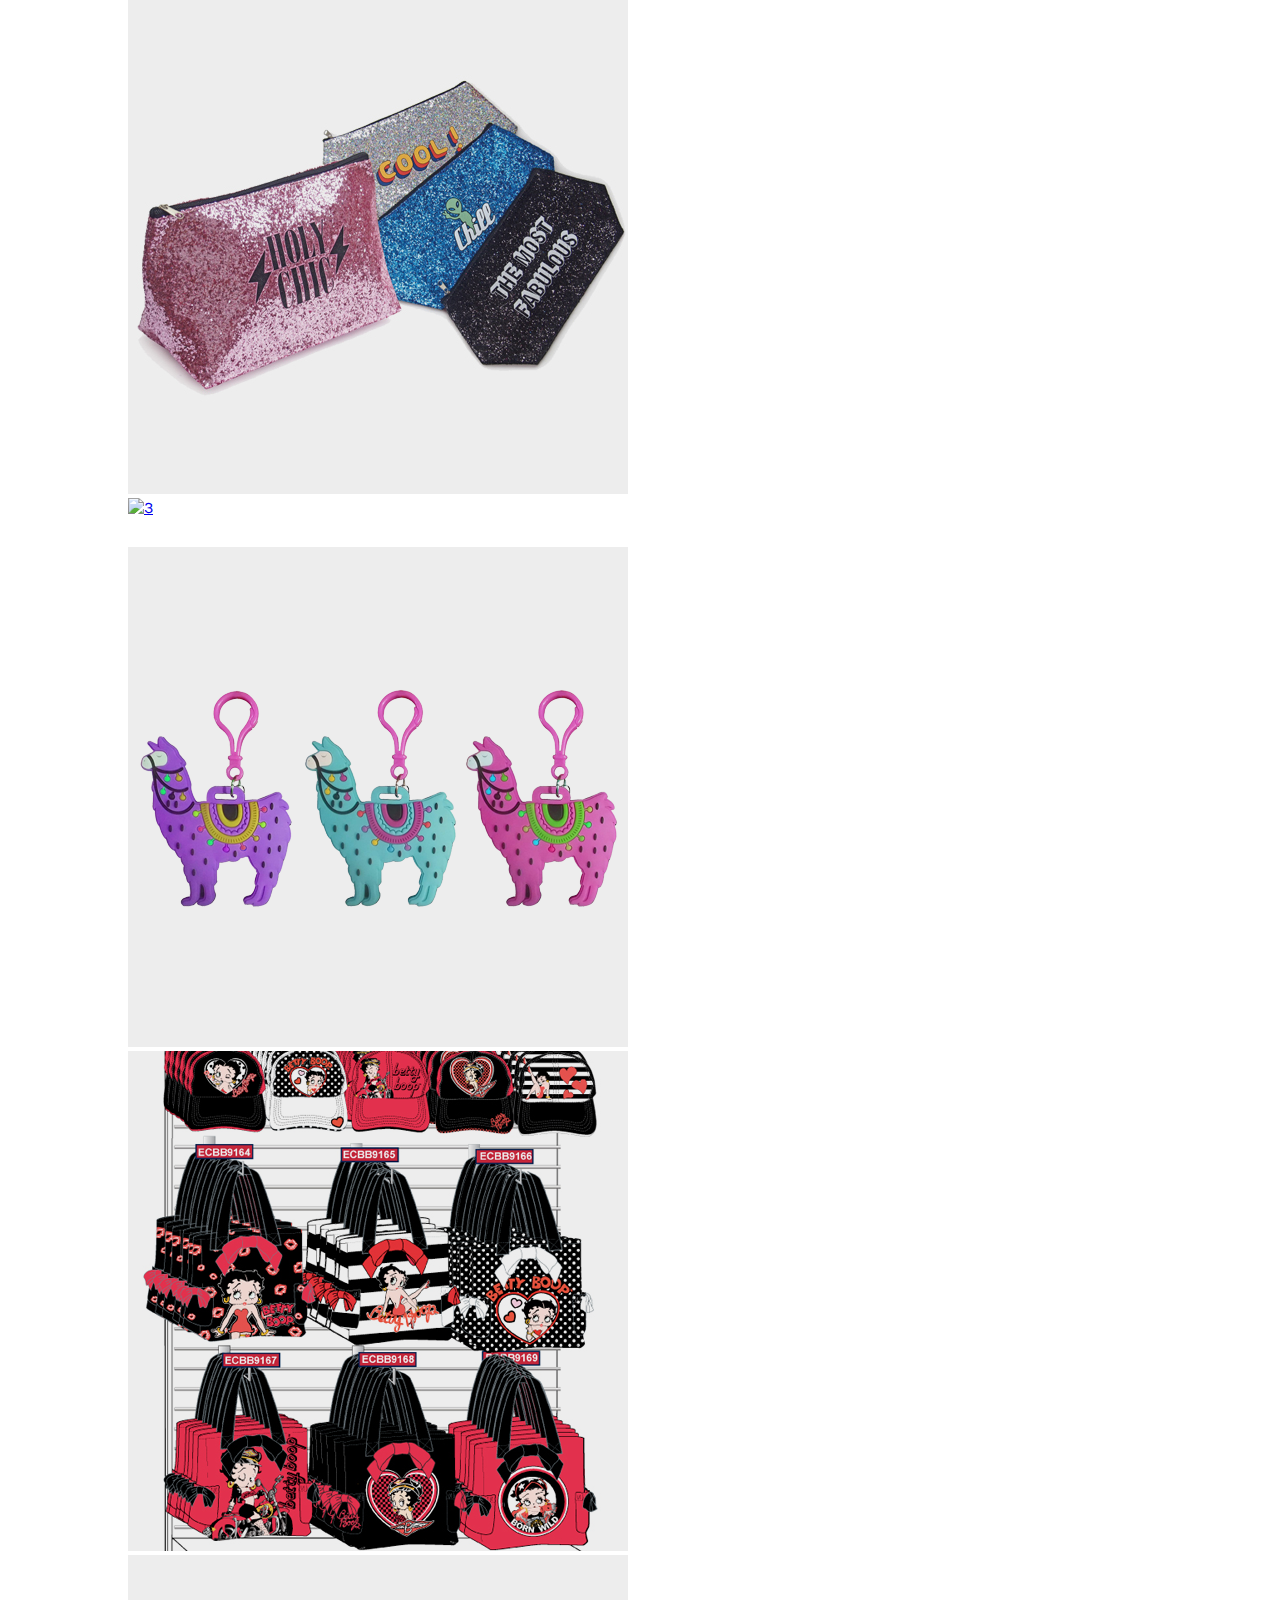
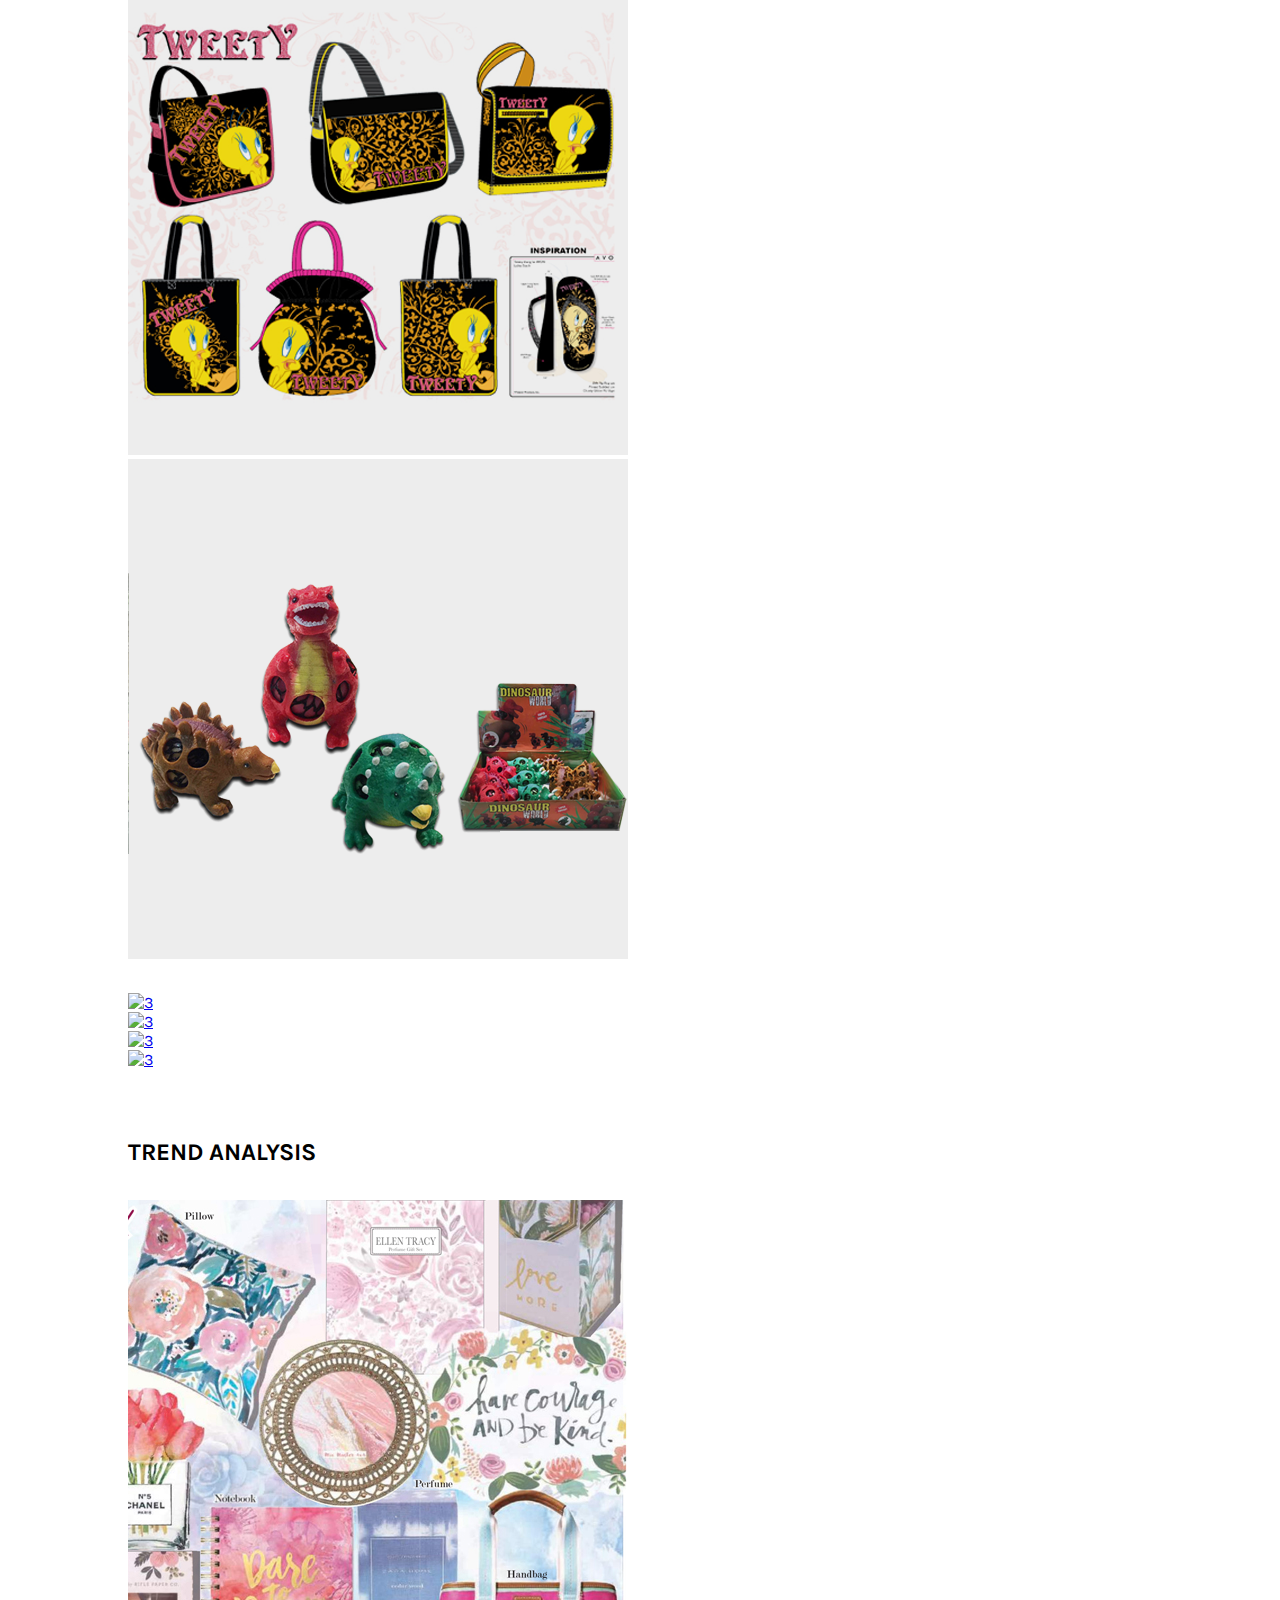
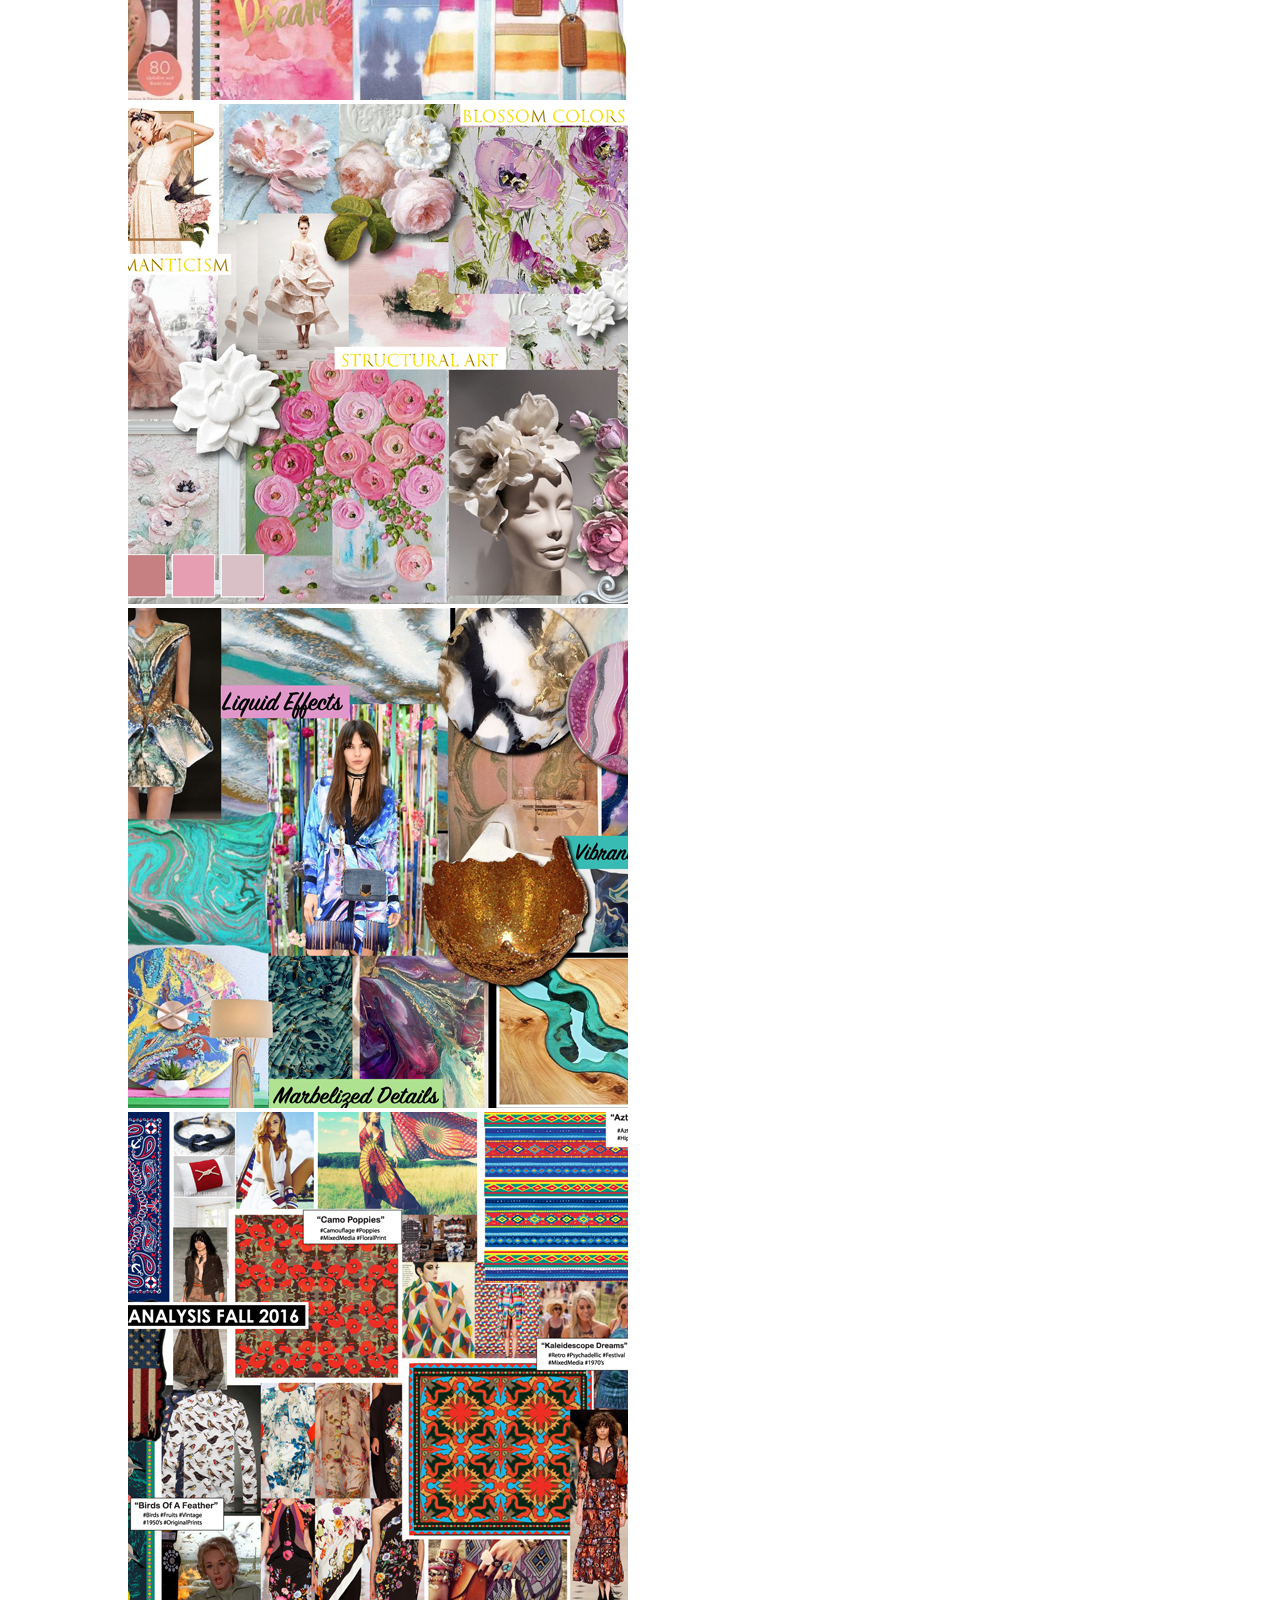
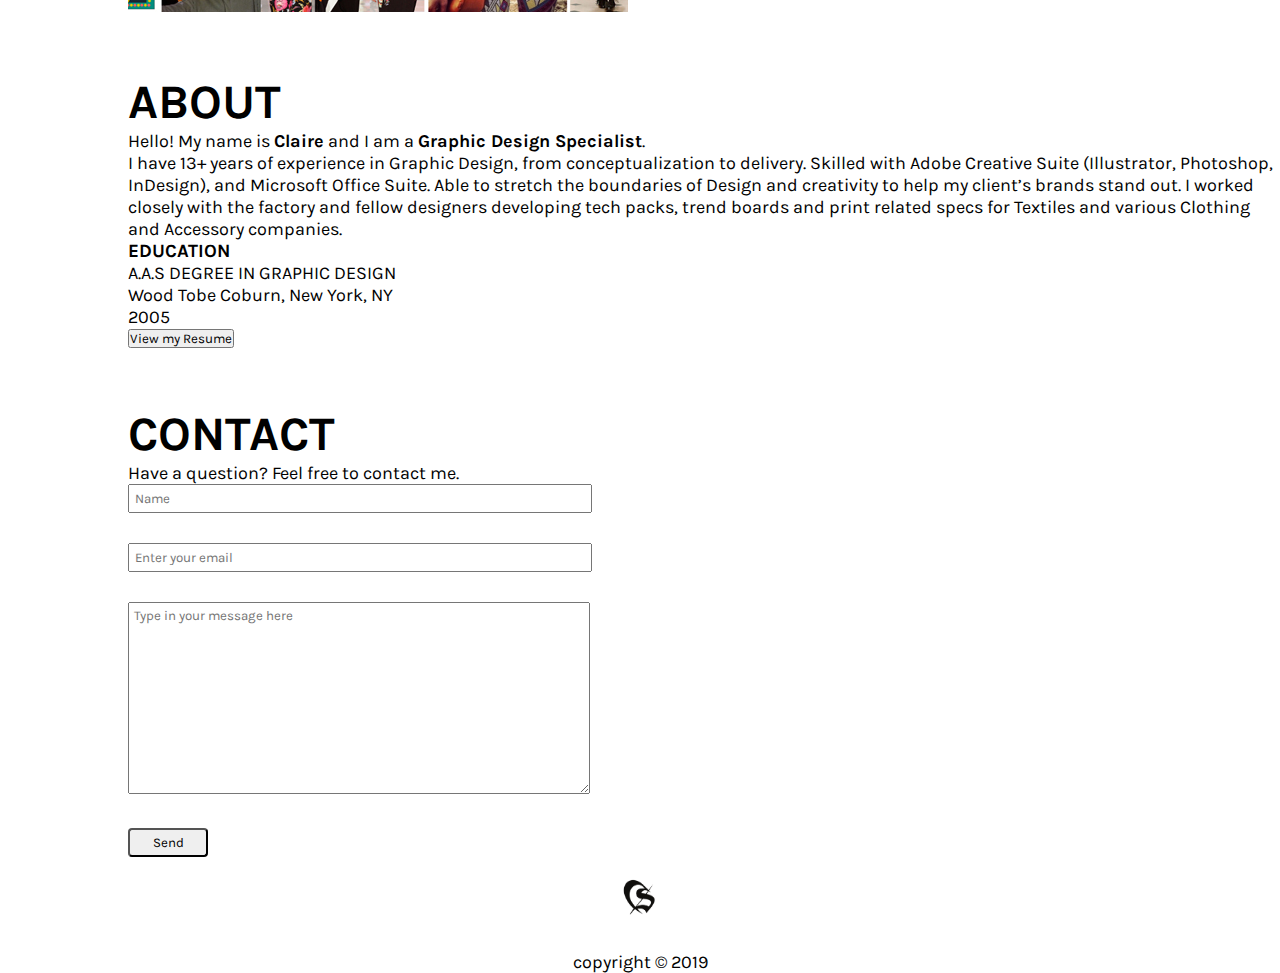
==== commit 017a47f3: "New Changes" ====
--- a/index.html
+++ b/index.html
@@ -21,7 +21,7 @@
     <link href="https://fonts.googleapis.com/css?family=Alegreya+Sans+SC|Nosifer|Karla" rel="stylesheet">
     <link rel="stylesheet" href="assets/CSS/style.css" />
 
-    <title>about</title>
+    <title>Claire Salem</title>
   </head>
   <body>
 
@@ -36,10 +36,7 @@
         <li class="nav-item">
           <img src="./assets/Images/5.png" alt="logo" class="logo">
         </li>
-        <li class="nav-item">
-          <a class="nav-link active" href="#">ABOUT</a>
-        </li>
-        <li class="nav-item dropdown">
+        <li class="nav-item dropdown active">
           <a
             class="nav-link dropdown-toggle"
             data-toggle="dropdown"
@@ -58,6 +55,9 @@
             
         </li>
         <li class="nav-item">
+          <a class="nav-link" href="#about">ABOUT</a>
+        </li>
+        <li class="nav-item">
           <a class="nav-link" href="#contact">CONTACT</a>
         </li>
       </ul>
@@ -65,283 +65,304 @@
 
     <!--main-->
     <main>
+
+
+      <div id="portfolio">
+        <h1>PORTFOLIO</h1>
+
+        <!--CLOTHING/ACCESSORIES-->
+        <div id="clothing" class="margin-top">
+          <h2>CLOTHING/ACCESSORIES</h2>
+          <div class="container">
+        
+            <!--New Row-->
+            <div class="row">
+
+              
+              
+              <div class="col-lg-3">
+       
+                <a data-fancybox="gallery" href="./assets/Images/clothing/11-full.JPG"><img class="img-fluid"
+                    src="./assets/Images/clothing/11.jpg" alt="3"></a>
+
+              </div>
+              <div class="col-lg-3">
+                <a data-fancybox="gallery" href="./assets/Images/clothing/8-full.jpg"><img class="img-fluid"
+                    src="./assets/Images/clothing/8.jpg" alt="3"></a>
+              </div>
+              <div class="col-lg-3">
+                <a data-fancybox="gallery" href="./assets/Images/clothing/3.jpg"><img class="img-fluid"
+                    src="./assets/Images/clothing/1.JPG" alt="3"></a>
+               
+              </div>
+              <div class="col-lg-3">
+                <a data-fancybox="gallery" href="./assets/Images/clothing/4.jpg"><img class="img-fluid"
+                    src="./assets/Images/clothing/44.jpg" alt="3"></a>
+             
+              </div>
+            </div>
+            <!--New Row-->
+            <div class="row margin-top">
+              
+              <div class="col-lg-3">
+                <a data-fancybox="gallery" href="./assets/Images/clothing/2.jpg"><img class="img-fluid"
+                    src="./assets/Images/clothing/22.jpg" alt="3"></a>
+              </div>
+              <div class="col-lg-3">
+                <a data-fancybox="gallery" href="./assets/Images/clothing/6.jpg"><img class="img-fluid"
+                    src="./assets/Images/clothing/66.jpg" alt="3"></a>
+              </div>
+              <div class="col-lg-3">
+                <a data-fancybox="gallery" href="./assets/Images/clothing/7.jpg"><img class="img-fluid"
+                    src="./assets/Images/clothing/77.jpg" alt="3"></a>
+              </div>
+              <div class="col-lg-3">
+                <a data-fancybox="gallery" href="./assets/Images/clothing/5.jpg"><img class="img-fluid"
+                    src="./assets/Images/clothing/55.jpg" alt="3"></a>
+              </div>
+        
+            </div>
+          
+        
+          </div>
+        </div>
+        
+        
+        <!--PRINTS-->
+        <div id="prints" class="margin-top">
+          <h2>PRINTS</h2>
+        
+          <div class="container">
+   
+            <!--New Row-->
+            <div class="row">
+              <div class="col-lg-3">
+                <a data-fancybox="gallery" href="./assets/Images/prints/p5-full.jpg"><img class="img-fluid"
+                    src="./assets/Images/prints/p5.jpg" alt="3"></a>
+              </div>
+              <div class="col-lg-3">
+                <a data-fancybox="gallery" href="./assets/Images/prints/p6-full.jpg"><img class="img-fluid"
+                    src="./assets/Images/prints/p6.jpg" alt="3"></a>
+              </div>
+              <div class="col-lg-3">
+                <a data-fancybox="gallery" href="./assets/Images/prints/p7-full.jpg"><img class="img-fluid"
+                    src="./assets/Images/prints/p7.jpg" alt="3"></a>
+              </div>
+              <div class="col-lg-3">
+                <a data-fancybox="gallery" href="./assets/Images/prints/p8-full.jpg"><img class="img-fluid"
+                    src="./assets/Images/prints/p8.jpg" alt="3"></a>
+              </div>
+            </div>
+
+            <!--New Row-->
+            <div class="row margin-top">
+              <div class="col-lg-3">
+                <a data-fancybox="gallery" href="./assets/Images/prints/p9.jpg"><img class="img-fluid"
+                    src="./assets/Images/prints/p9-sm.jpg" alt="3"></a>
+              </div>
+              <div class="col-lg-3">
+                <a data-fancybox="gallery" href="./assets/Images/prints/p10.jpg"><img class="img-fluid"
+                    src="./assets/Images/prints/p10-sm.jpg" alt="3"></a>
+              </div>
+              <div class="col-lg-3">
+                <a data-fancybox="gallery" href="./assets/Images/prints/p11-full.jpg"><img class="img-fluid"
+                    src="./assets/Images/prints/p11.jpg" alt="3"></a>
+              </div>
+              <div class="col-lg-3">
+                <a data-fancybox="gallery" href="./assets/Images/prints/p16.jpg"><img class="img-fluid"
+                    src="./assets/Images/prints/p16.jpg" alt="3"></a>
+              </div>
+            </div>
+
+            <!--New Row-->
+            <div class="row margin-top">
+              <div class="col-lg-3">
+                <a data-fancybox="gallery" href="./assets/Images/prints/p12.jpg"><img class="img-fluid"
+                    src="./assets/Images/prints/p12.jpg" alt="3"></a>
+              </div>
+              <div class="col-lg-3">
+                <a data-fancybox="gallery" href="./assets/Images/prints/p13.jpg"><img class="img-fluid"
+                    src="./assets/Images/prints/p13.jpg" alt="3"></a>
+              </div>
+              <div class="col-lg-3">
+                <a data-fancybox="gallery" href="./assets/Images/prints/p14.jpg"><img class="img-fluid"
+                    src="./assets/Images/prints/p14.jpg" alt="3"></a>
+              </div>
+              <div class="col-lg-3">
+                <a data-fancybox="gallery" href="./assets/Images/prints/p15.jpg"><img class="img-fluid"
+                    src="./assets/Images/prints/p15.jpg" alt="3"></a>
+              </div>
+            </div>
+        
+           </div>
+        </div>
+        
+        <!--LOGOS-->
+
+        <div id="logos" class="margin-top">
+          <h2>LOGOS</h2>
+          <div class="container">
+
+            <!--New Row-->
+            <div class="row">
+              <div class="col-lg-3">
+                <a data-fancybox="gallery" href="./assets/Images/logos/1.jpg"><img class="img-fluid"
+                    src="./assets/Images/logos/l1.jpg" alt="3"></a>
+              </div>
+              <div class="col-lg-3">
+                <a data-fancybox="gallery" href="./assets/Images/logos/2.jpg"><img class="img-fluid" src="./assets/Images/logos/l2.jpg" alt="3"></a>
+              </div>
+              <div class="col-lg-3">
+                <a data-fancybox="gallery" href="./assets/Images/logos/3.jpg"><img class="img-fluid" src="./assets/Images/logos/l3.jpg" alt="3"></a>
+              </div>
+              <div class="col-lg-3">
+                <a data-fancybox="gallery" href="./assets/Images/logos/4.jpg"><img class="img-fluid" src="./assets/Images/logos/l4.jpg" alt="3"></a>
+              </div>
+            </div>
+          </div>
+        </div>
+        
+        <!--PRODUCTION/DEVELOPMENT-->
+        <div id="production-development" class="margin-top">
+          <h2>PRODUCTION/DEVELOPEMENT</h2>
+          <div class="container">
+
+            <!--New Row-->
+            <!-- <div class="row">
+              <div class="col-lg-3">
+                <a data-fancybox="gallery" href="./assets/Images/production/b1.jpg"><img class="img-fluid" src="./assets/Images/production/b1-sm.jpg" alt="3"></a>
+              </div>
+              <div class="col-lg-3">
+                <a data-fancybox="gallery" href="./assets/Images/production/b2.jpg"><img class="img-fluid"
+                    src="./assets/Images/production/b2-sm.jpg" alt="3"></a>
+              </div>
+              <div class="col-lg-3">
+                <a data-fancybox="gallery" href="./assets/Images/production/b3.jpg"><img class="img-fluid"
+                    src="./assets/Images/production/b3-sm.jpg" alt="3"></a>
+              </div>
+              <div class="col-lg-3">
+                <a data-fancybox="gallery" href="./assets/Images/production/b4.jpg"><img class="img-fluid"
+                    src="./assets/Images/production/b4-sm.jpg" alt="3"></a>
+              </div>
+            </div> -->
+            <!--New Row-->
+            <div class="row margin-top"">
+              <div class="col-lg-3">
+                <a data-fancybox="gallery" href="./assets/Images/production/b5.jpg"><img class="img-fluid"
+                    src="./assets/Images/production/b5-sm.jpg" alt="3"></a>
+              </div>
+              <div class="col-lg-3">
+                <a data-fancybox="gallery" href="./assets/Images/production/b3.jpg"><img class="img-fluid"
+                    src="./assets/Images/production/b3-sm.jpg" alt="3"></a>
+              </div>
+              <div class="col-lg-3">
+                <a data-fancybox="gallery" href="./assets/Images/production/b7.jpg"><img class="img-fluid"
+                    src="./assets/Images/production/b7-sm.jpg" alt="3"></a>
+              </div>
+              <div class="col-lg-3">
+                <a data-fancybox="gallery" href="./assets/Images/production/b8.jpg"><img class="img-fluid"
+                    src="./assets/Images/production/b8-sm.jpg" alt="3"></a>
+              </div>
+            </div>
+            <!--New Row-->
+            <div class="row margin-top">
+              <div class="col-lg-3">
+                <a data-fancybox="gallery" href="./assets/Images/production/b9.png"><img class="img-fluid"
+                    src="./assets/Images/production/b9-sm.png" alt="3"></a>
+              </div>
+              <div class="col-lg-3">
+                <a data-fancybox="gallery" href="./assets/Images/production/b10.jpg"><img class="img-fluid"
+                    src="./assets/Images/production/b10-sm.png" alt="3"></a>
+              </div>
+              <div class="col-lg-3">
+                <a data-fancybox="gallery" href="./assets/Images/production/b11.jpg"><img class="img-fluid"
+                    src="./assets/Images/production/b11-sm.png" alt="3"></a>
+              </div>
+              <div class="col-lg-3">
+                <a data-fancybox="gallery" href="./assets/Images/production/7.jpg"><img class="img-fluid"
+                    src="./assets/Images/production/b12-sm.png" alt="3"></a>
+              </div>
+            </div>
+            <!--New Row-->
+            <div class="row margin-top">
+              <div class="col-lg-3">
+                <a data-fancybox="gallery" href="./assets/Images/production/slippers-full.jpg"><img class="img-fluid"
+                    src="./assets/Images/production/slippers.jpg" alt="3"></a>
+              </div>
+              <div class="col-lg-3">
+                <a data-fancybox="gallery" href="./assets/Images/production/b9-full.jpg"><img class="img-fluid"
+                    src="./assets/Images/production/b9.jpg" alt="3"></a>
+              </div>
+              <div class="col-lg-3">
+                <a data-fancybox="gallery" href="./assets/Images/production/bracelet11.jpg"><img class="img-fluid"
+                    src="./assets/Images/production/bracelets-sm.jpg" alt="3"></a>
+              </div>
+              <div class="col-lg-3">
+                <a data-fancybox="gallery" href="./assets/Images/production/8.1.jpg"><img class="img-fluid"
+                    src="./assets/Images/production/wedding.jpg" alt="3"></a>
+              </div>
+            </div>
+           
+          </div>
+        </div>
+        <!--TREND ANALYSIS-->
+        <div id="trend-analysis" class="margin-top">
+          <h2>TREND ANALYSIS</h2>
+          <div class="container">
+            <div class="row">
+              <div class="col-lg-3">
+                <a data-fancybox="gallery" href="./assets/Images/trend-analysis/1.jpg"><img class="img-fluid"
+                    src="./assets/Images/trend-analysis/1-sm.jpg" alt="3"></a>
+              </div>
+              <div class="col-lg-3">
+                <a data-fancybox="gallery" href="./assets/Images/trend-analysis/2.jpg"><img class="img-fluid"
+                    src="./assets/Images/trend-analysis/2-sm.jpg" alt="3"></a>
+              </div>
+              <div class="col-lg-3">
+                <a data-fancybox="gallery" href="./assets/Images/trend-analysis/3.jpg"><img class="img-fluid"
+                    src="./assets/Images/trend-analysis/3-sm.jpg" alt="3"></a>
+              </div>
+              <div class="col-lg-3">
+                <a data-fancybox="gallery" href="./assets/Images/trend-analysis/4.jpg"><img class="img-fluid"
+                    src="./assets/Images/trend-analysis/4-sm.jpg" alt="3"></a>
+              </div>
+            </div>
+          </div>
+        </div>
+        
+       
+          </div>
+        </div>
+      </div>
+
       <!--ABOUT-->
       <div id="about">
         <h1>ABOUT</h1>
         <div class="container">
           <div class="row">
-            <div class="col-lg-4">
+            <!-- <div class="col-lg-4">
               <img src="./assets/Images/profile-img.jpg" alt="profile-img" class="img-fluid padding-top">
-            </div>
-            <div class="col-lg-8">
+            </div> -->
+            <div class="col-lg-12">
               <p>
-                Hello! My name is <span class="bold">Claire</span> and I am a <span class="bold">Graphic Design Specialist</span>.
+                Hello! My name is <span class="bold">Claire</span> and I am a <span class="bold">Graphic Design
+                  Specialist</span>.
               </p>
               <p>
-                I have a leverage background with 13+ years of experience in graphic
-                design, from conceptualization to delivery. Skilled with Adobe
-                Creative Suite (Illustrator, Photoshop, InDesign), Microsoft Office
-                Suite, and web design applications (Dreamweaver, HTML). Able to
-                stretch the boundaries of web design and creativity to help my
-                client’s brands stand out. I worked closely with the factory, developing tech packs, trend
-                boards and print related specs for tech and accessory companies.
+                I have 13+ years of experience in Graphic Design, from conceptualization to delivery.
+                Skilled with Adobe Creative Suite (Illustrator, Photoshop, InDesign), and Microsoft Office Suite. Able to stretch the
+                boundaries of Design and creativity to help my client’s brands stand out. I worked closely with the factory and fellow
+                designers developing tech packs, trend boards and print related specs for Textiles and various Clothing and Accessory
+                companies.
               </p>
               <h3>EDUCATION</h3>
               <p>A.A.S DEGREE IN GRAPHIC DESIGN</p>
               <p>Wood Tobe Coburn, New York, NY</p>
               <p>2005</p>
-              <a href="https://drive.google.com/open?id=1StssGDYz5GXd524eTWLADBdgSXoZQbTu"><button class="btn btn-light">View my Resume</button></a>
-              
-            </div>
-          </div>
-        </div>
-      </div>
-
-
-      <div id="portfolio">
-        <h1>PORTFOLIO</h1>
-
-        <!--CLOTHING/ACCESSORIES-->
-        <div id="clothing" class="margin-top">
-          <h2>CLOTHING/ACCESSORIES</h2>
-          <div class="container">
-        
-            <!--New Row-->
-            <div class="row">
-
-              
-              
-              <div class="col-lg-3">
-       
-                <a data-fancybox="gallery" href="./assets/Images/clothing/11-full.JPG"><img class="img-fluid"
-                    src="./assets/Images/clothing/11.jpg" alt="3"></a>
-
-              </div>
-              <div class="col-lg-3">
-                <a data-fancybox="gallery" href="./assets/Images/clothing/8-full.jpg"><img class="img-fluid"
-                    src="./assets/Images/clothing/8.jpg" alt="3"></a>
-              </div>
-              <div class="col-lg-3">
-                <a data-fancybox="gallery" href="./assets/Images/clothing/3.jpg"><img class="img-fluid"
-                    src="./assets/Images/clothing/1.JPG" alt="3"></a>
-               
-              </div>
-              <div class="col-lg-3">
-                <a data-fancybox="gallery" href="./assets/Images/clothing/4.jpg"><img class="img-fluid"
-                    src="./assets/Images/clothing/44.jpg" alt="3"></a>
-             
-              </div>
-            </div>
-            <!--New Row-->
-            <div class="row margin-top">
-              
-              <div class="col-lg-3">
-                <a data-fancybox="gallery" href="./assets/Images/clothing/2.jpg"><img class="img-fluid"
-                    src="./assets/Images/clothing/22.jpg" alt="3"></a>
-              </div>
-              <div class="col-lg-3">
-                <a data-fancybox="gallery" href="./assets/Images/clothing/6.jpg"><img class="img-fluid"
-                    src="./assets/Images/clothing/66.jpg" alt="3"></a>
-              </div>
-              <div class="col-lg-3">
-                <a data-fancybox="gallery" href="./assets/Images/clothing/7.jpg"><img class="img-fluid"
-                    src="./assets/Images/clothing/77.jpg" alt="3"></a>
-              </div>
-              <div class="col-lg-3">
-                <a data-fancybox="gallery" href="./assets/Images/clothing/5.jpg"><img class="img-fluid"
-                    src="./assets/Images/clothing/55.jpg" alt="3"></a>
-              </div>
-        
-            </div>
-          
-        
-          </div>
-        </div>
-        
-        
-        <!--PRINTS-->
-        <div id="prints" class="margin-top">
-          <h2>PRINTS</h2>
-        
-          <div class="container">
-   
-            <!--New Row-->
-            <div class="row">
-              <div class="col-lg-3">
-                <a data-fancybox="gallery" href="./assets/Images/prints/p5-full.jpg"><img class="img-fluid"
-                    src="./assets/Images/prints/p5.jpg" alt="3"></a>
-              </div>
-              <div class="col-lg-3">
-                <a data-fancybox="gallery" href="./assets/Images/prints/p6-full.jpg"><img class="img-fluid"
-                    src="./assets/Images/prints/p6.jpg" alt="3"></a>
-              </div>
-              <div class="col-lg-3">
-                <a data-fancybox="gallery" href="./assets/Images/prints/p7-full.jpg"><img class="img-fluid"
-                    src="./assets/Images/prints/p7.jpg" alt="3"></a>
-              </div>
-              <div class="col-lg-3">
-                <a data-fancybox="gallery" href="./assets/Images/prints/p8-full.jpg"><img class="img-fluid"
-                    src="./assets/Images/prints/p8.jpg" alt="3"></a>
-              </div>
-            </div>
-
-            <!--New Row-->
-            <div class="row margin-top">
-              <div class="col-lg-3">
-                <a data-fancybox="gallery" href="./assets/Images/prints/p9.jpg"><img class="img-fluid"
-                    src="./assets/Images/prints/p9-sm.jpg" alt="3"></a>
-              </div>
-              <div class="col-lg-3">
-                <a data-fancybox="gallery" href="./assets/Images/prints/p10.jpg"><img class="img-fluid"
-                    src="./assets/Images/prints/p10-sm.jpg" alt="3"></a>
-              </div>
-              <div class="col-lg-3">
-                <a data-fancybox="gallery" href="./assets/Images/prints/p11-full.jpg"><img class="img-fluid"
-                    src="./assets/Images/prints/p11.jpg" alt="3"></a>
-              </div>
-              <div class="col-lg-3">
-                <a data-fancybox="gallery" href="./assets/Images/prints/p1-full.jpg"><img class="img-fluid"
-                    src="./assets/Images/prints/p1.jpg" alt="3"></a>
-              </div>
-            </div>
-        
-           </div>
-        </div>
-        
-        <!--LOGOS-->
-
-        <div id="logos" class="margin-top">
-          <h2>LOGOS</h2>
-          <div class="container">
-
-            <!--New Row-->
-            <div class="row">
-              <div class="col-lg-3">
-                <a data-fancybox="gallery" href="./assets/Images/logos/1.jpg"><img class="img-fluid"
-                    src="./assets/Images/logos/l1.jpg" alt="3"></a>
-              </div>
-              <div class="col-lg-3">
-                <a data-fancybox="gallery" href="./assets/Images/logos/2.jpg"><img class="img-fluid" src="./assets/Images/logos/l2.jpg" alt="3"></a>
-              </div>
-              <div class="col-lg-3">
-                <a data-fancybox="gallery" href="./assets/Images/logos/3.jpg"><img class="img-fluid" src="./assets/Images/logos/l3.jpg" alt="3"></a>
-              </div>
-              <div class="col-lg-3">
-                <a data-fancybox="gallery" href="./assets/Images/logos/4.jpg"><img class="img-fluid" src="./assets/Images/logos/l4.jpg" alt="3"></a>
-              </div>
-            </div>
-          </div>
-        </div>
-        
-        <!--PRODUCTION/DEVELOPMENT-->
-        <div id="production-development" class="margin-top">
-          <h2>PRODUCTION/DEVELOPEMENT</h2>
-          <div class="container">
-
-            <!--New Row-->
-            <div class="row">
-              <div class="col-lg-3">
-                <a data-fancybox="gallery" href="./assets/Images/production/b1.jpg"><img class="img-fluid" src="./assets/Images/production/b1-sm.jpg" alt="3"></a>
-              </div>
-              <div class="col-lg-3">
-                <a data-fancybox="gallery" href="./assets/Images/production/b2.jpg"><img class="img-fluid"
-                    src="./assets/Images/production/b2-sm.jpg" alt="3"></a>
-              </div>
-              <div class="col-lg-3">
-                <a data-fancybox="gallery" href="./assets/Images/production/b3.jpg"><img class="img-fluid"
-                    src="./assets/Images/production/b3-sm.jpg" alt="3"></a>
-              </div>
-              <div class="col-lg-3">
-                <a data-fancybox="gallery" href="./assets/Images/production/b4.jpg"><img class="img-fluid"
-                    src="./assets/Images/production/b4-sm.jpg" alt="3"></a>
-              </div>
-            </div>
-            <!--New Row-->
-            <div class="row margin-top"">
-              <div class="col-lg-3">
-                <a data-fancybox="gallery" href="./assets/Images/production/b5.jpg"><img class="img-fluid"
-                    src="./assets/Images/production/b5-sm.jpg" alt="3"></a>
-              </div>
-              <div class="col-lg-3">
-                <a data-fancybox="gallery" href="./assets/Images/production/b6.jpg"><img class="img-fluid"
-                    src="./assets/Images/production/b6-sm.jpg" alt="3"></a>
-              </div>
-              <div class="col-lg-3">
-                <a data-fancybox="gallery" href="./assets/Images/production/b7.jpg"><img class="img-fluid"
-                    src="./assets/Images/production/b7-sm.jpg" alt="3"></a>
-              </div>
-              <div class="col-lg-3">
-                <a data-fancybox="gallery" href="./assets/Images/production/b8.jpg"><img class="img-fluid"
-                    src="./assets/Images/production/b8-sm.jpg" alt="3"></a>
-              </div>
-            </div>
-            <!--New Row-->
-            <div class="row margin-top">
-              <div class="col-lg-3">
-                <a data-fancybox="gallery" href="./assets/Images/production/b9.png"><img class="img-fluid"
-                    src="./assets/Images/production/b9-sm.png" alt="3"></a>
-              </div>
-              <div class="col-lg-3">
-                <a data-fancybox="gallery" href="./assets/Images/production/b10.jpg"><img class="img-fluid"
-                    src="./assets/Images/production/b10-sm.png" alt="3"></a>
-              </div>
-              <div class="col-lg-3">
-                <a data-fancybox="gallery" href="./assets/Images/production/b11.jpg"><img class="img-fluid"
-                    src="./assets/Images/production/b11-sm.png" alt="3"></a>
-              </div>
-              <div class="col-lg-3">
-                <a data-fancybox="gallery" href="./assets/Images/production/7.jpg"><img class="img-fluid"
-                    src="./assets/Images/production/b12-sm.png" alt="3"></a>
-              </div>
-            </div>
-            <!--New Row-->
-            <div class="row margin-top">
-              <div class="col-lg-3">
-                <a data-fancybox="gallery" href="./assets/Images/production/slippers-full.jpg"><img class="img-fluid"
-                    src="./assets/Images/production/slippers.jpg" alt="3"></a>
-              </div>
-              <div class="col-lg-3">
-                <a data-fancybox="gallery" href="./assets/Images/production/b9-full.jpg"><img class="img-fluid"
-                    src="./assets/Images/production/b9.jpg" alt="3"></a>
-              </div>
-              <div class="col-lg-3">
-                <a data-fancybox="gallery" href="./assets/Images/production/bracelet11.jpg"><img class="img-fluid"
-                    src="./assets/Images/production/bracelets-sm.jpg" alt="3"></a>
-              </div>
-              <div class="col-lg-3">
-                <a data-fancybox="gallery" href="./assets/Images/production/8.1.jpg"><img class="img-fluid"
-                    src="./assets/Images/production/wedding.jpg" alt="3"></a>
-              </div>
-            </div>
-           
-          </div>
-        </div>
-        <!--TREND ANALYSIS-->
-        <div id="trend-analysis" class="margin-top">
-          <h2>TREND ANALYSIS</h2>
-          <div class="container">
-            <div class="row">
-              <div class="col-lg-3">
-                <a data-fancybox="gallery" href="./assets/Images/trend-analysis/1.jpg"><img class="img-fluid"
-                    src="./assets/Images/trend-analysis/1-sm.jpg" alt="3"></a>
-              </div>
-              <div class="col-lg-3">
-                <a data-fancybox="gallery" href="./assets/Images/trend-analysis/2.jpg"><img class="img-fluid"
-                    src="./assets/Images/trend-analysis/2-sm.jpg" alt="3"></a>
-              </div>
-              <div class="col-lg-3">
-                <a data-fancybox="gallery" href="./assets/Images/trend-analysis/3.jpg"><img class="img-fluid"
-                    src="./assets/Images/trend-analysis/3-sm.jpg" alt="3"></a>
-              </div>
-              <div class="col-lg-3">
-                <a data-fancybox="gallery" href="./assets/Images/trend-analysis/4.jpg"><img class="img-fluid"
-                    src="./assets/Images/trend-analysis/4-sm.jpg" alt="3"></a>
-              </div>
-            </div>
-          </div>
-        </div>
-        
-       
+              <a href="https://drive.google.com/file/d/1uyEX7nPcFSIdsbFhDBOPQIk9wjAECpve/view?usp=sharing"><button
+                  class="btn btn-light">View my Resume</button></a>
+      
+            </div>
           </div>
         </div>
       </div>
